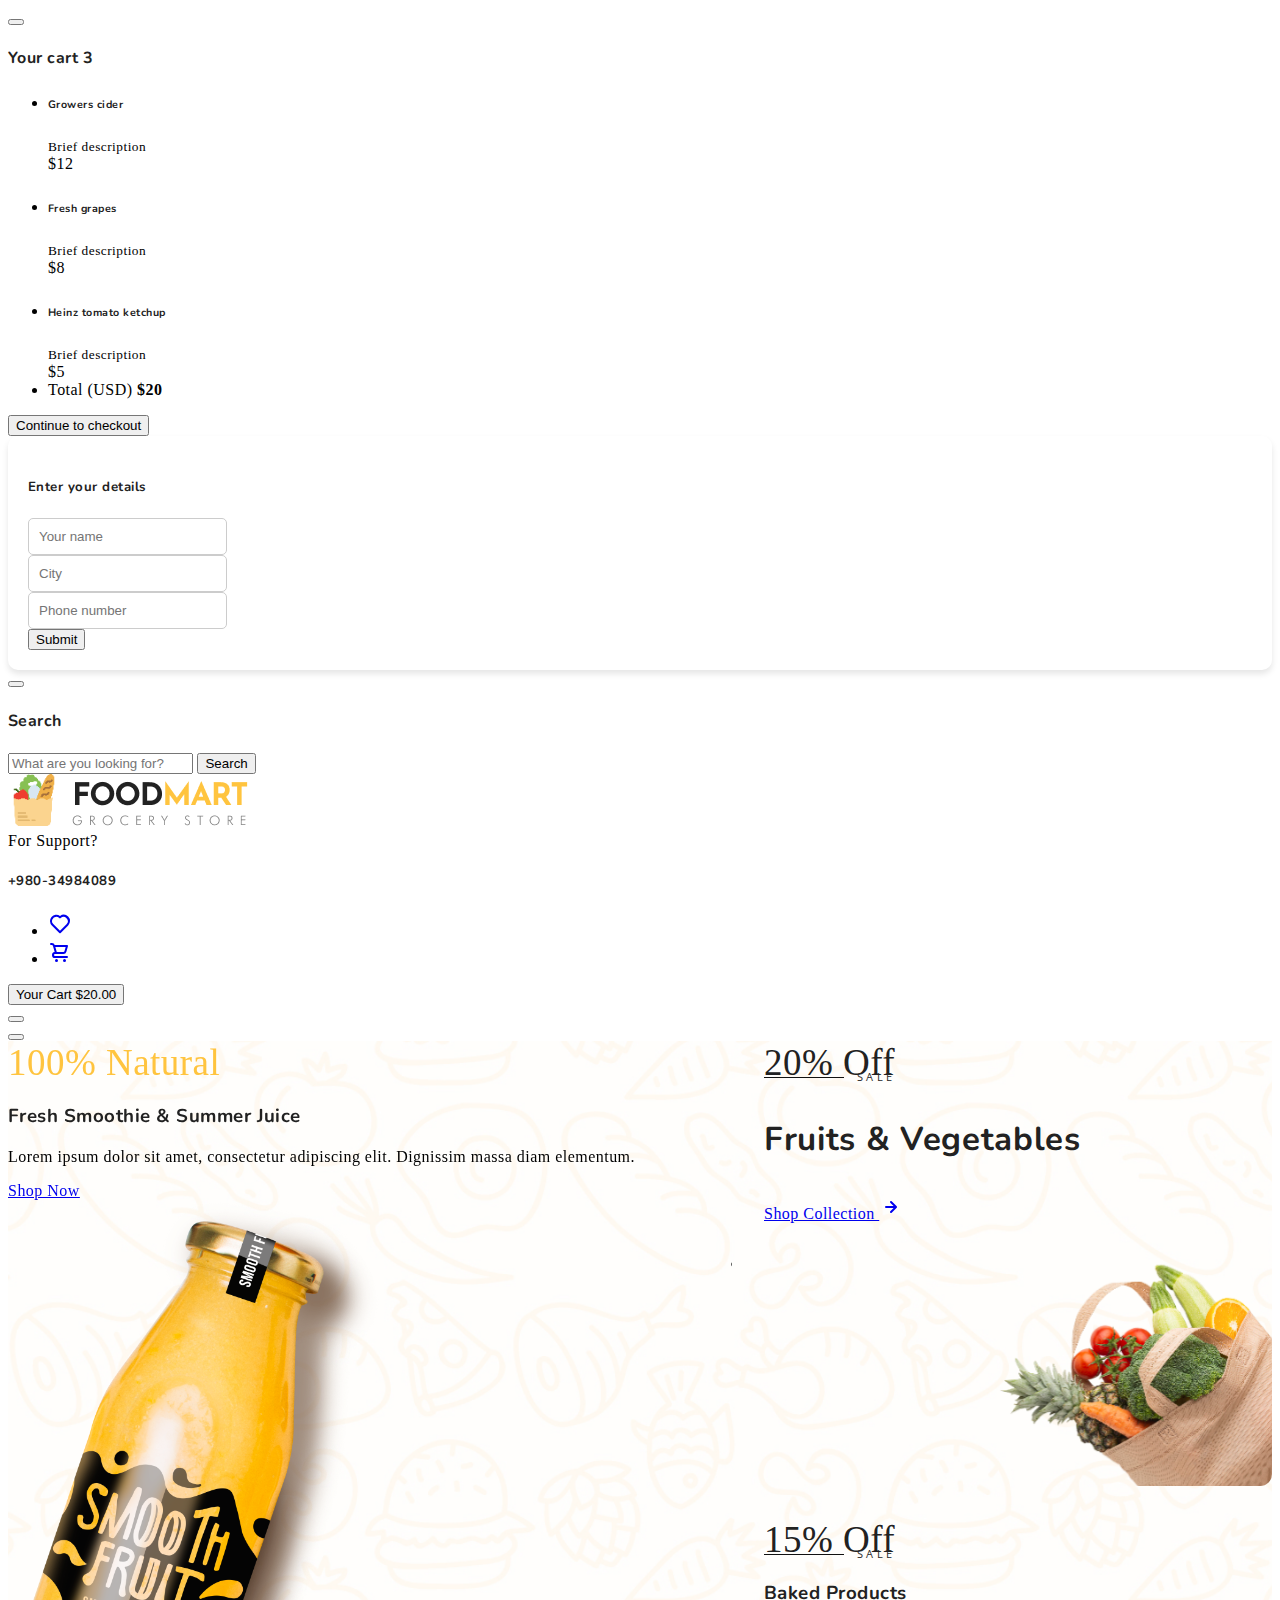
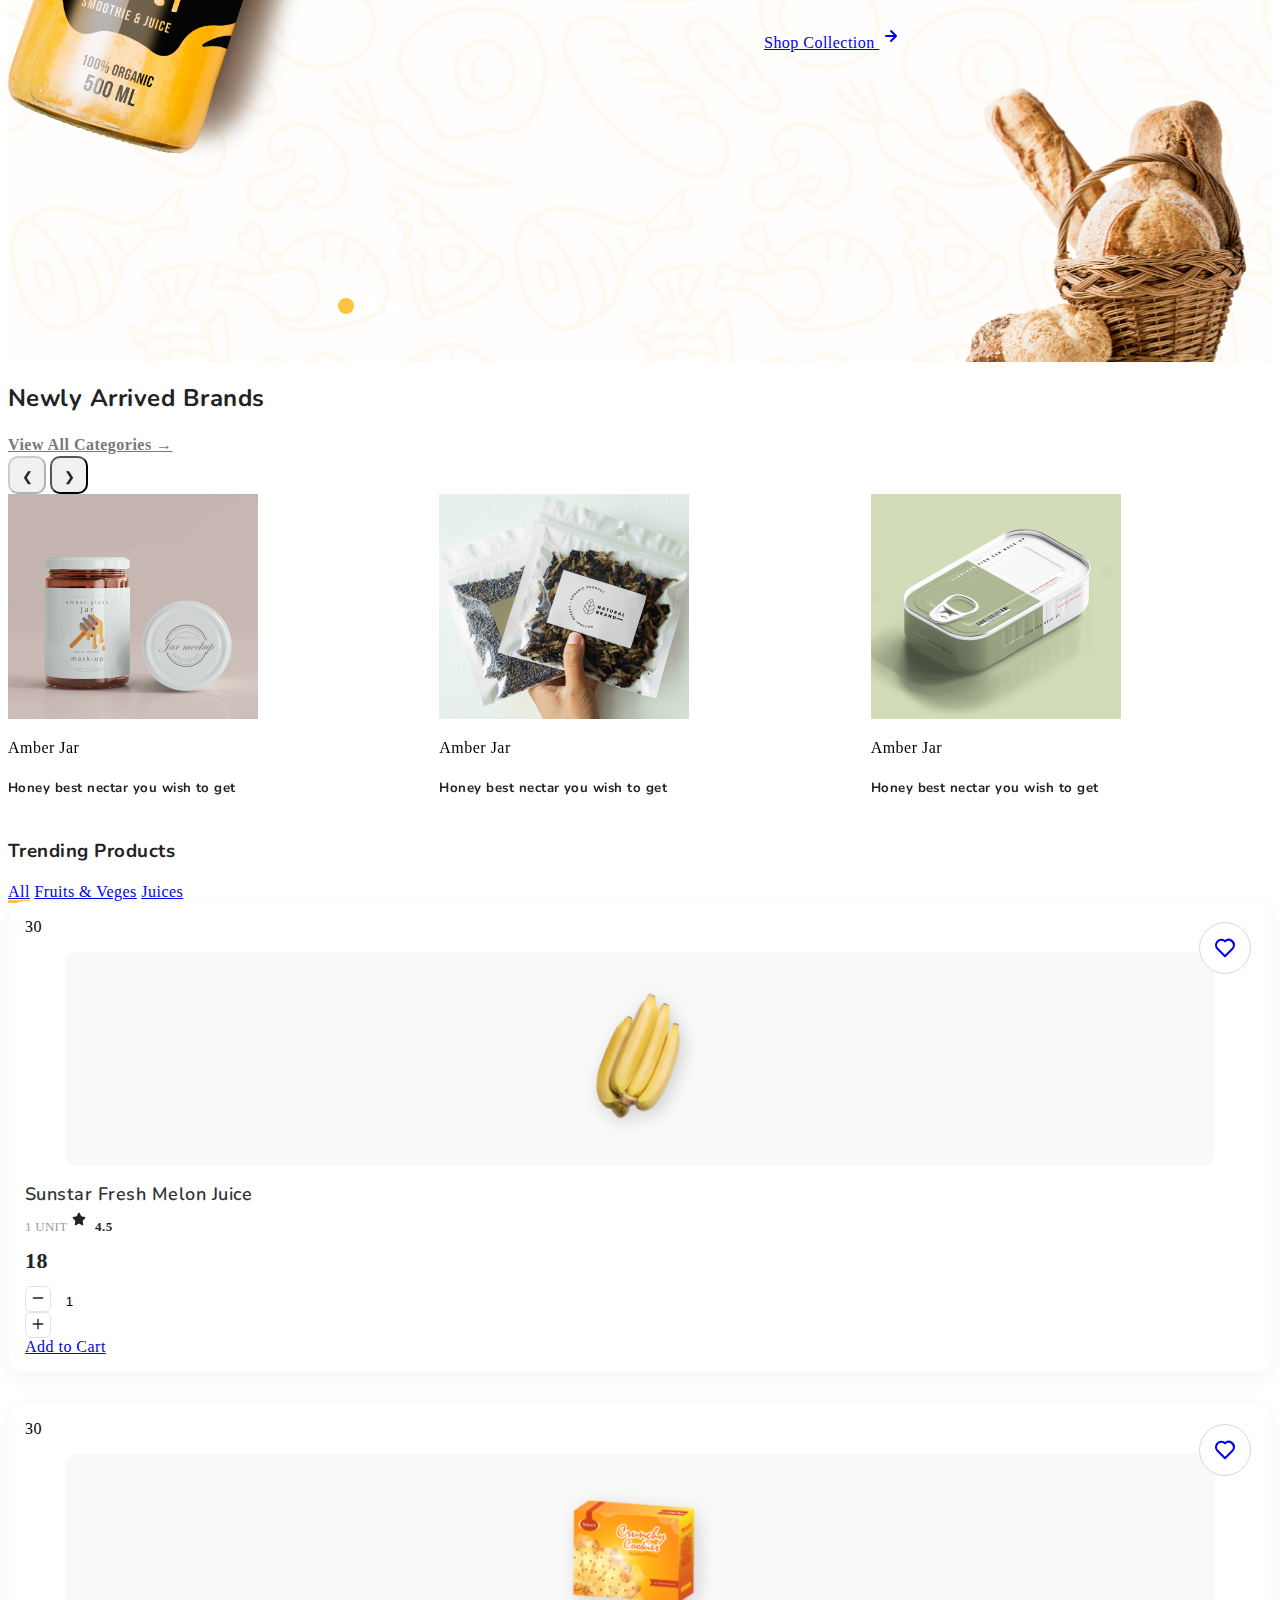
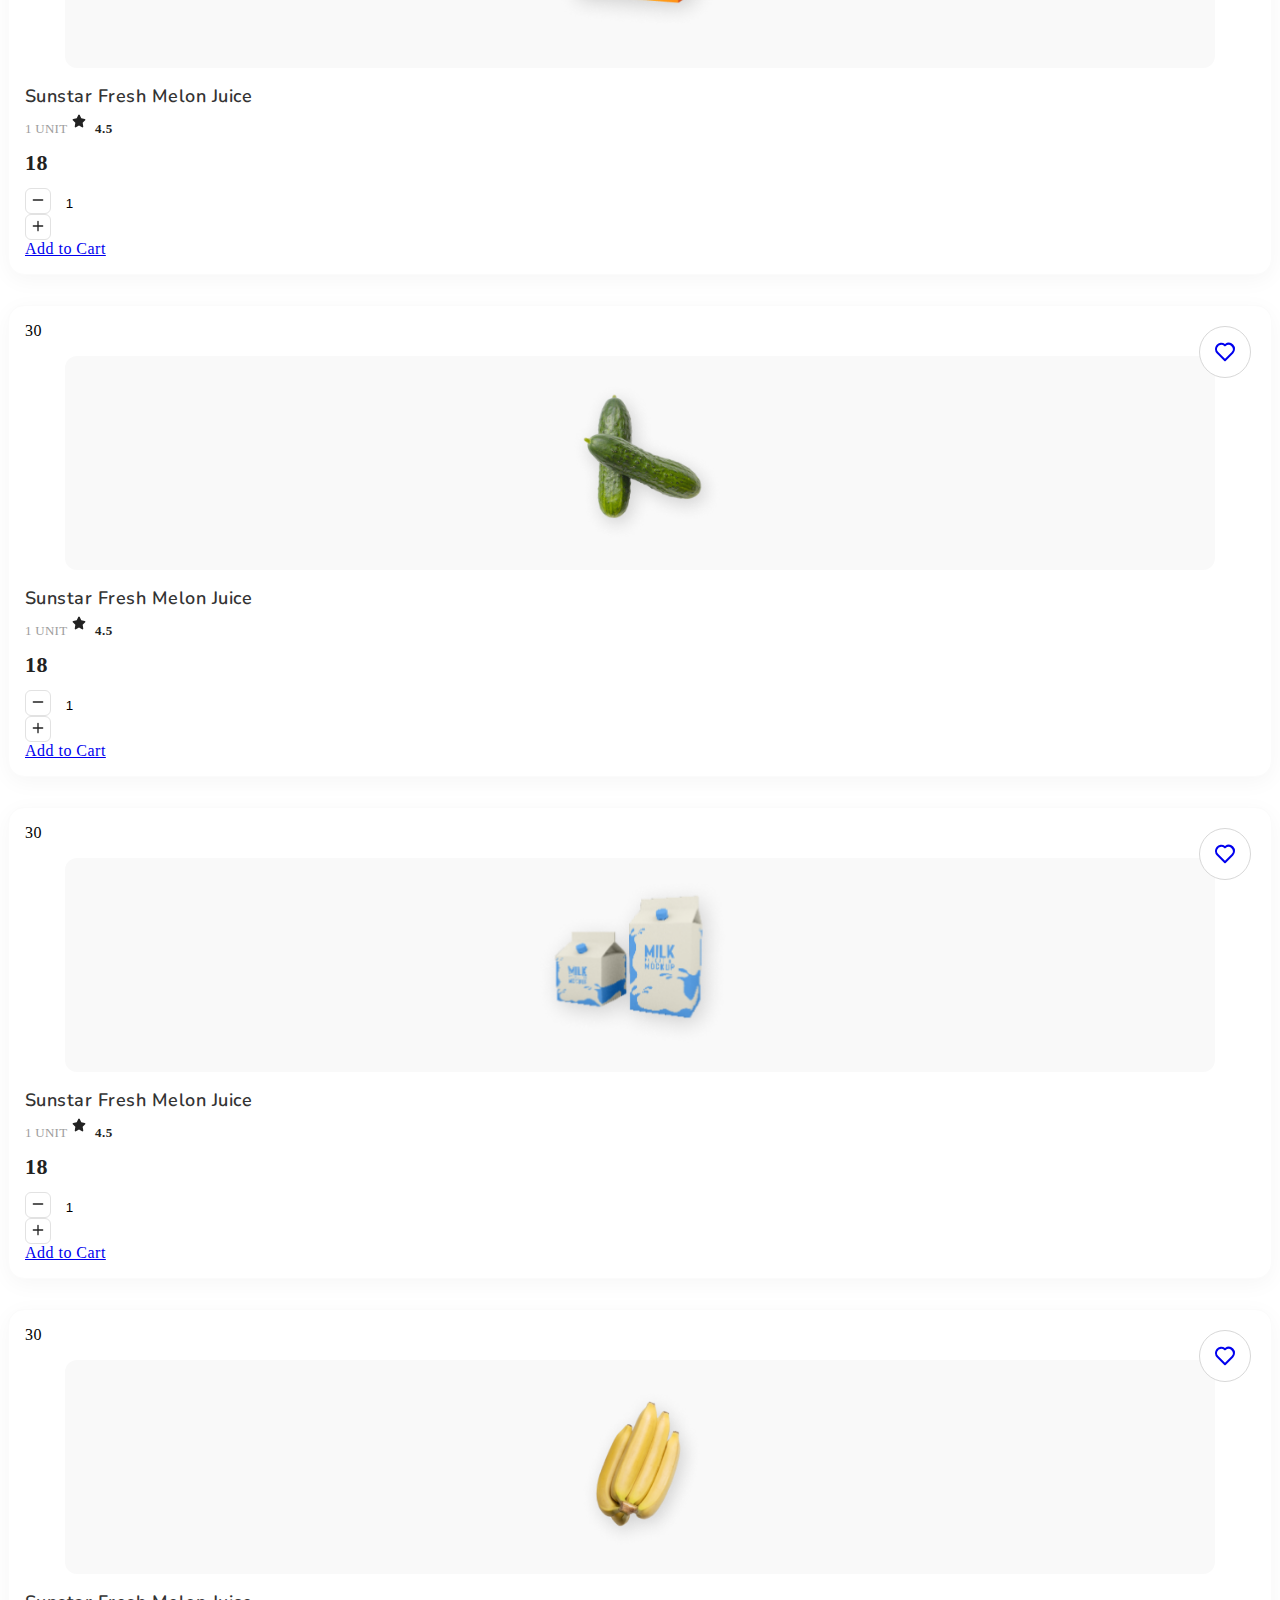
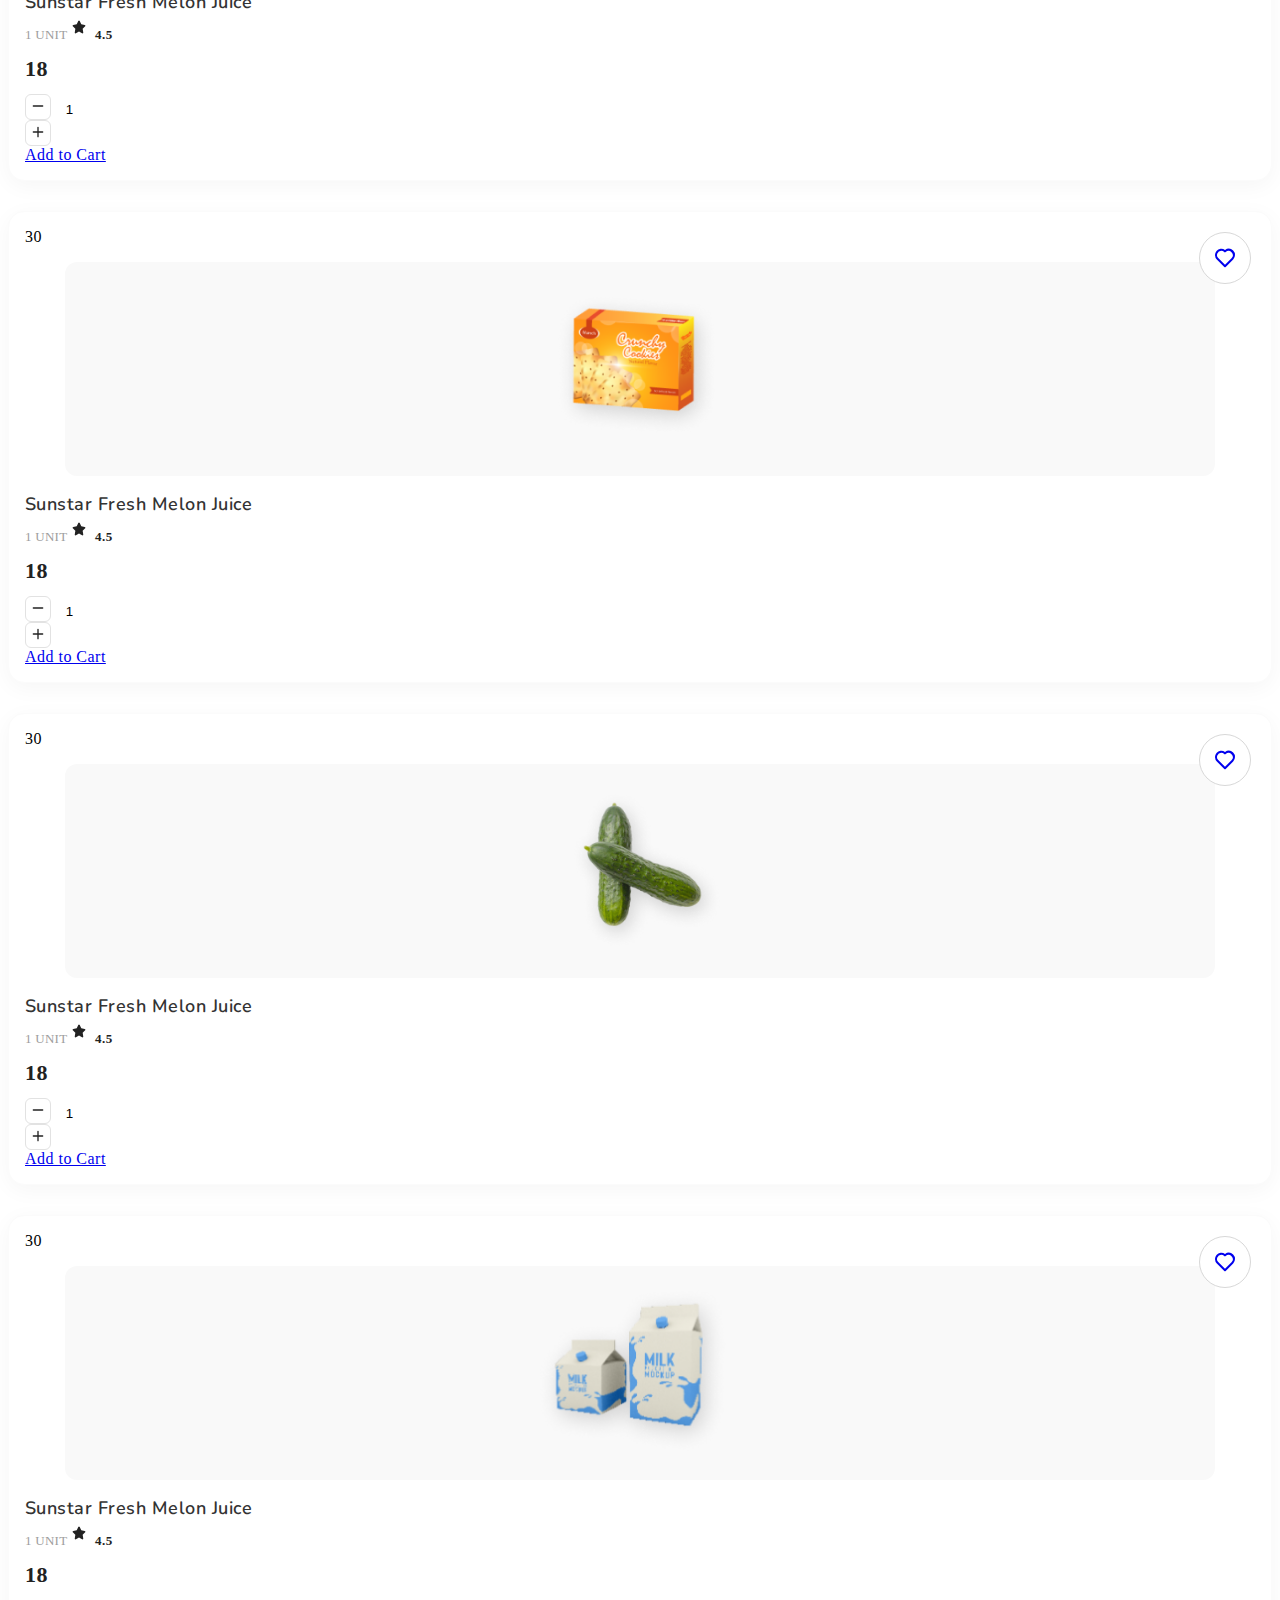
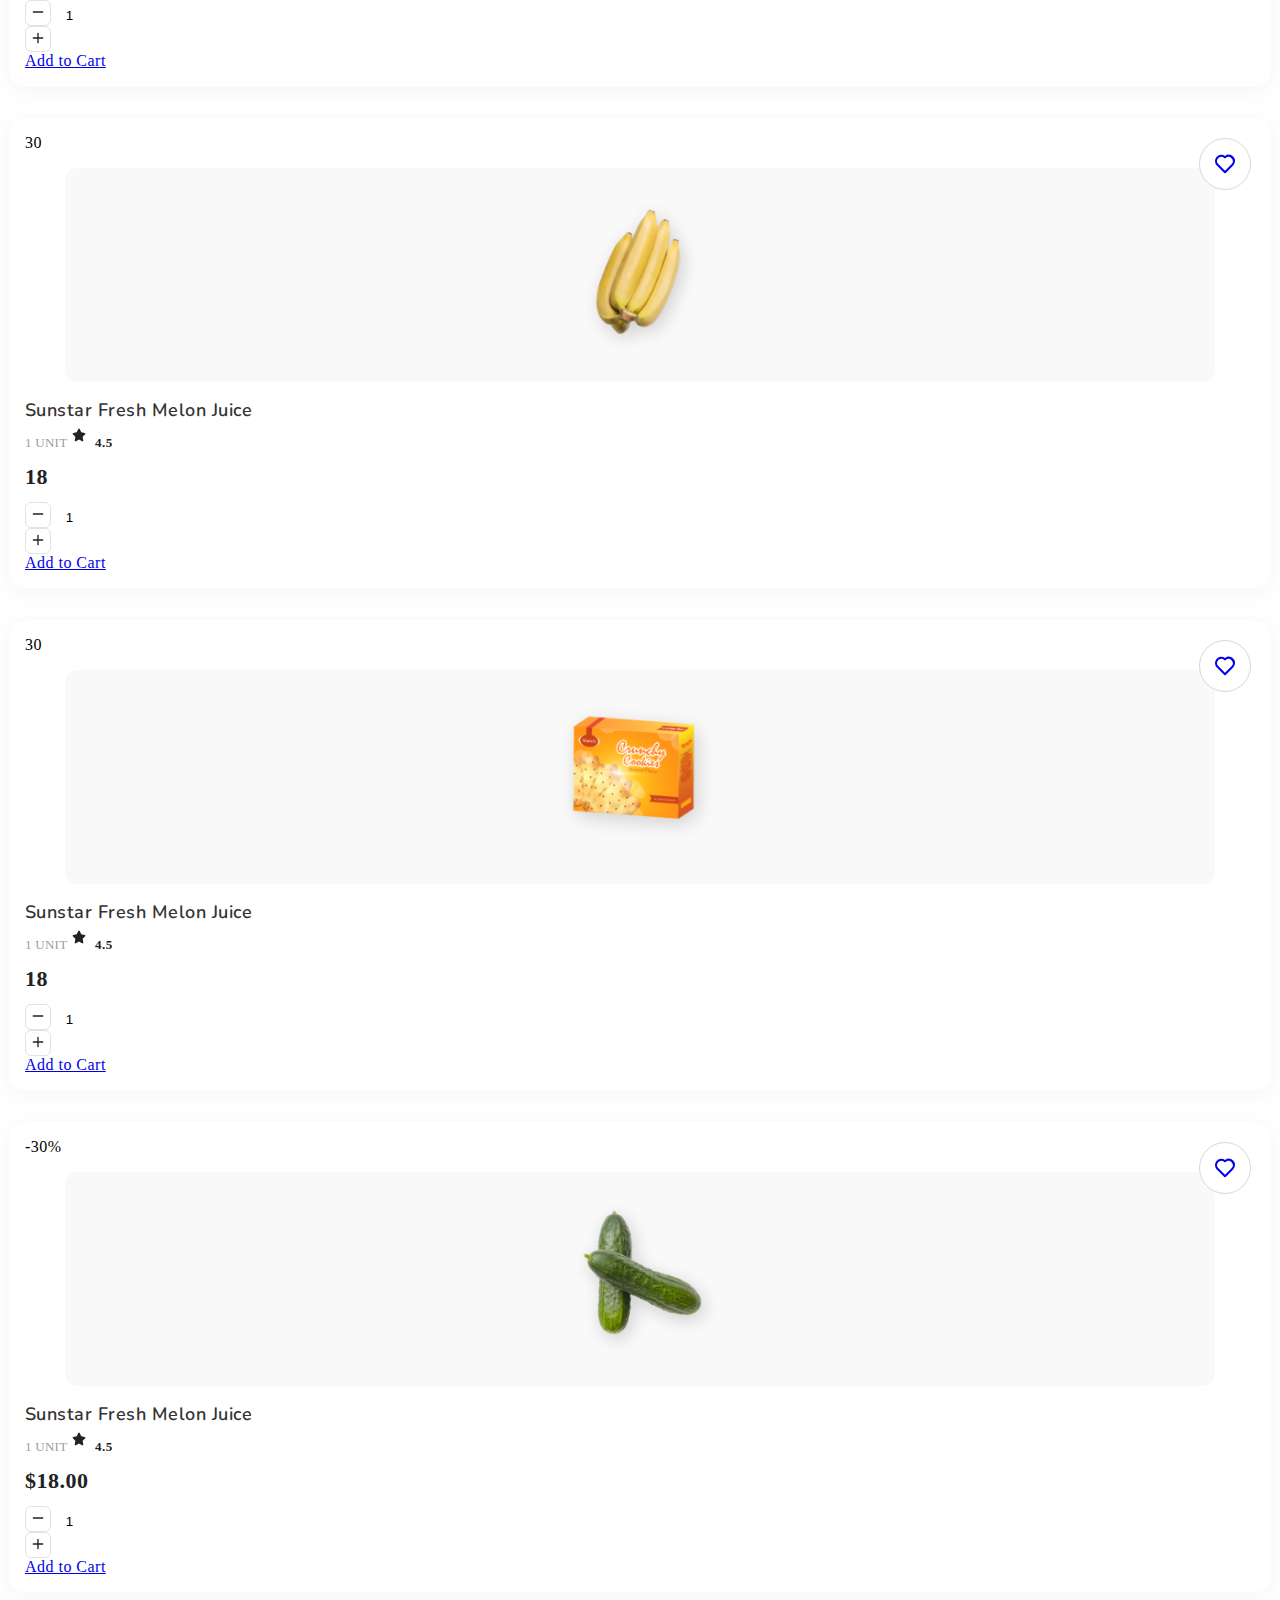
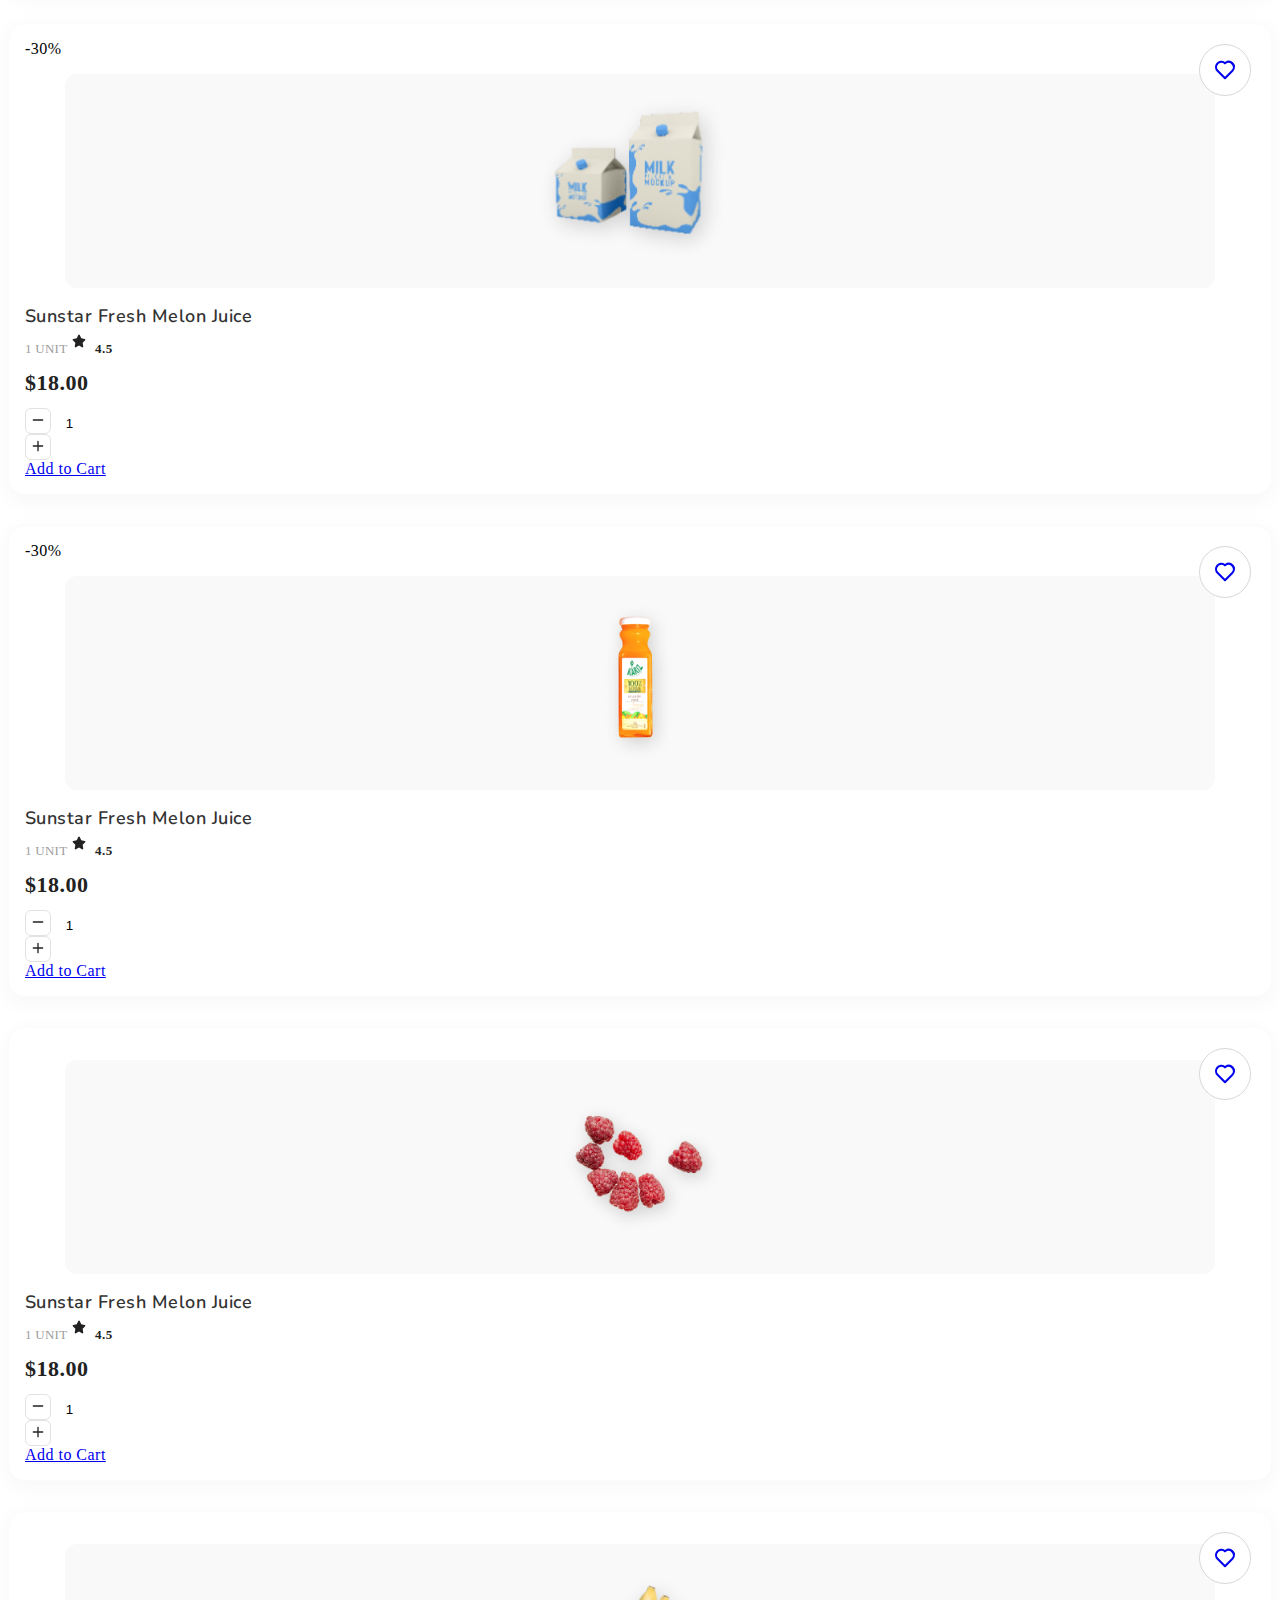
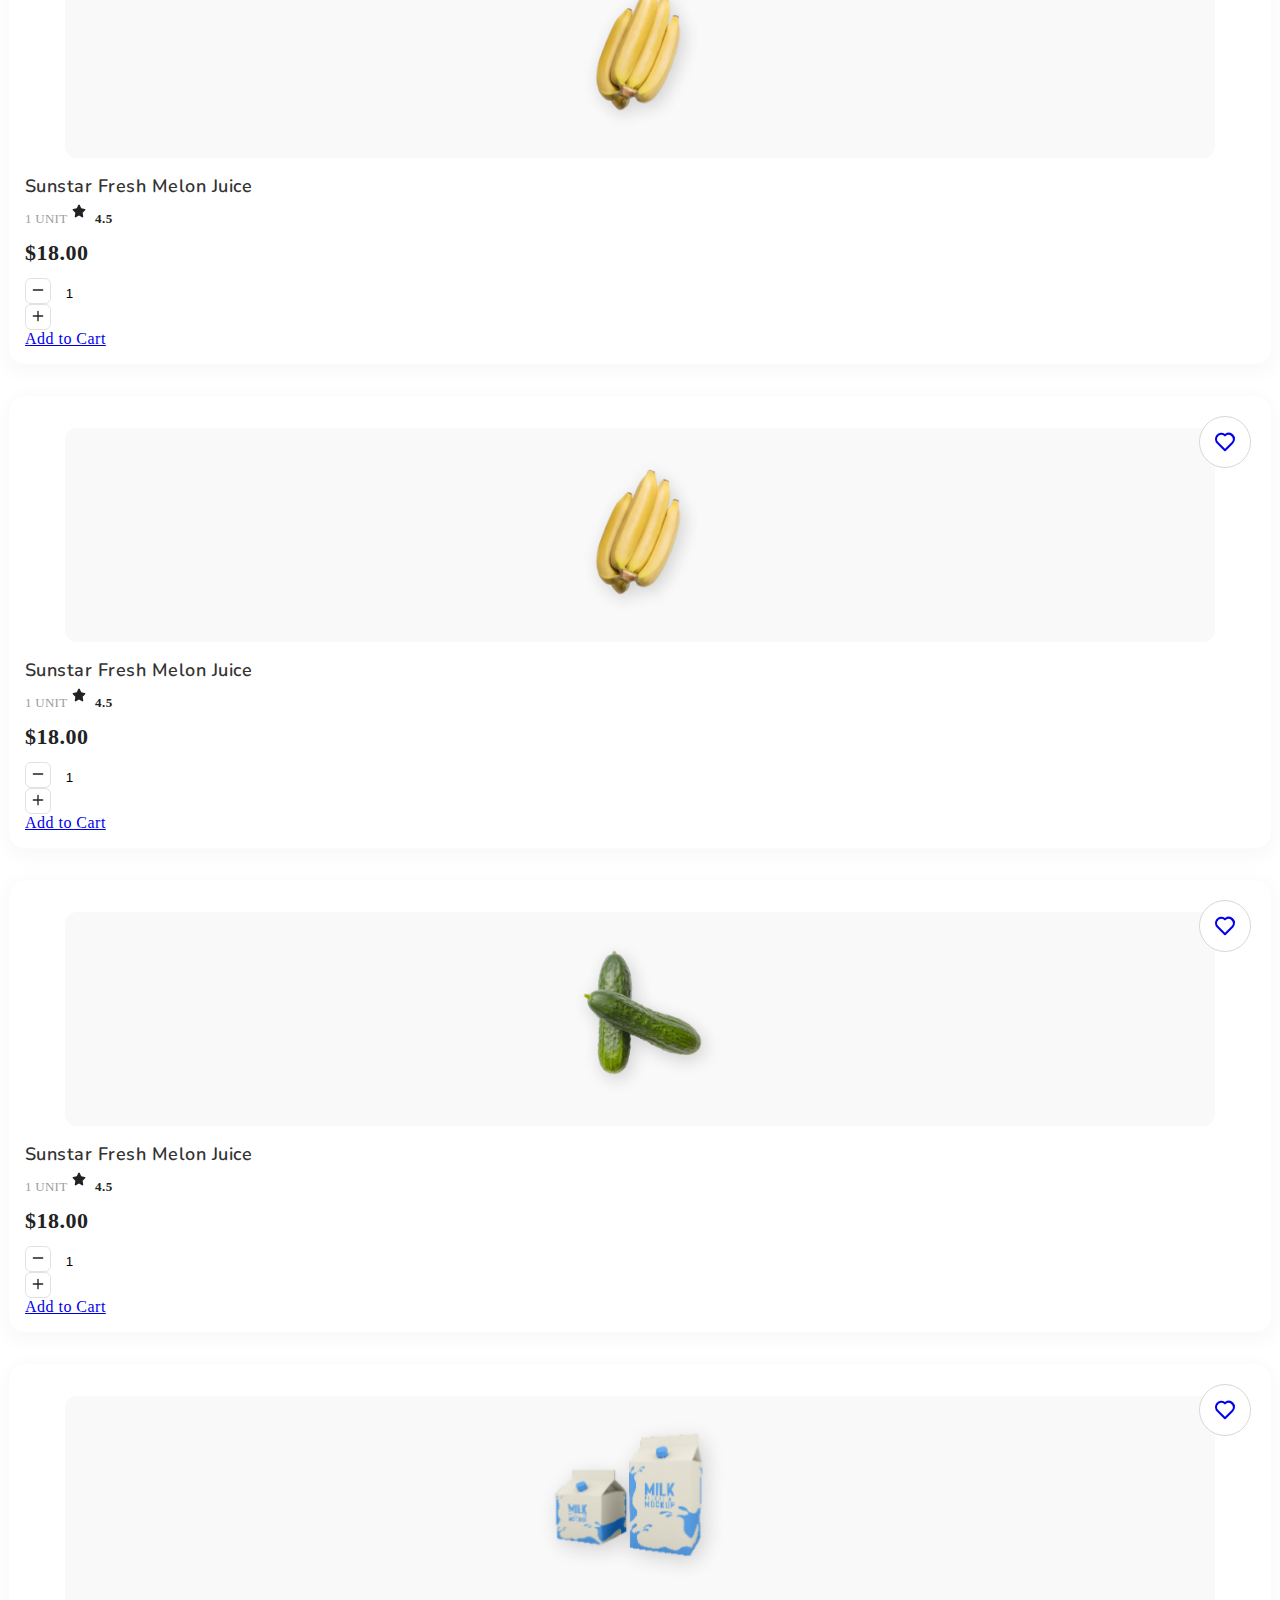
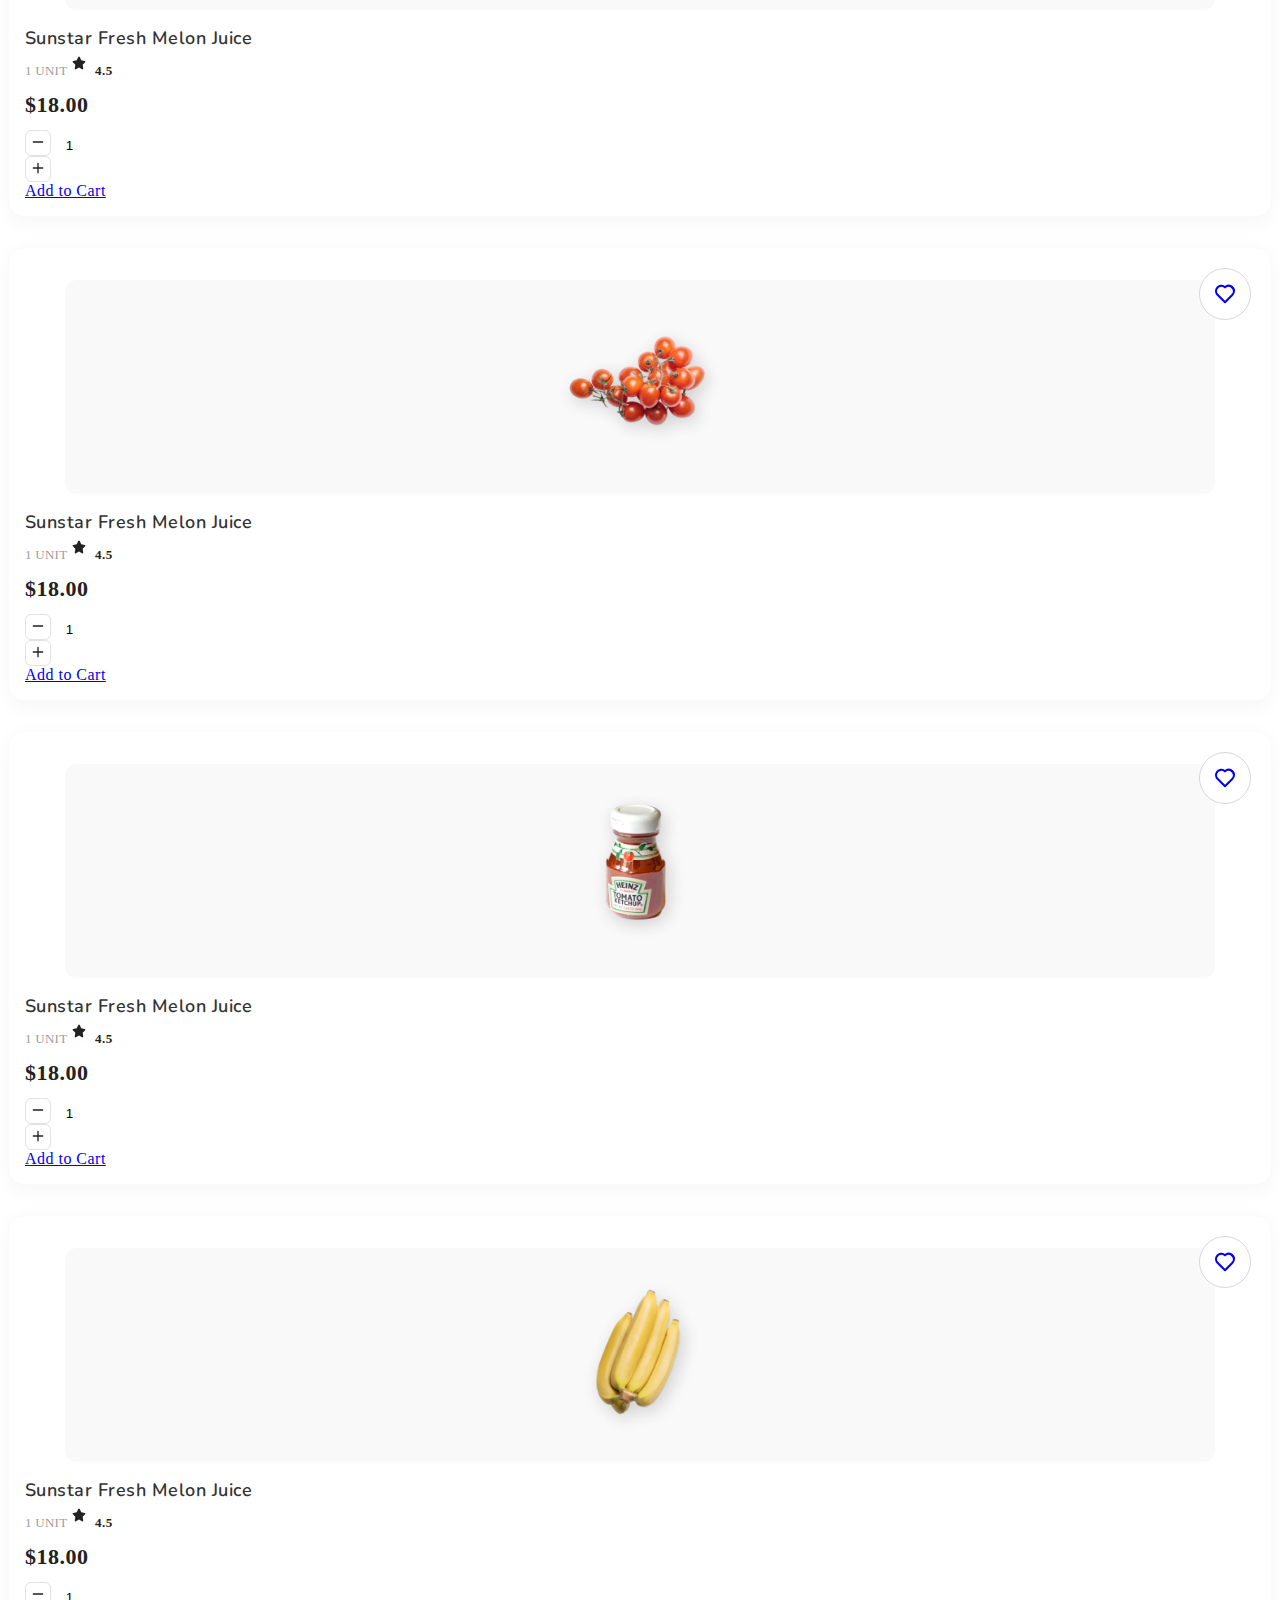
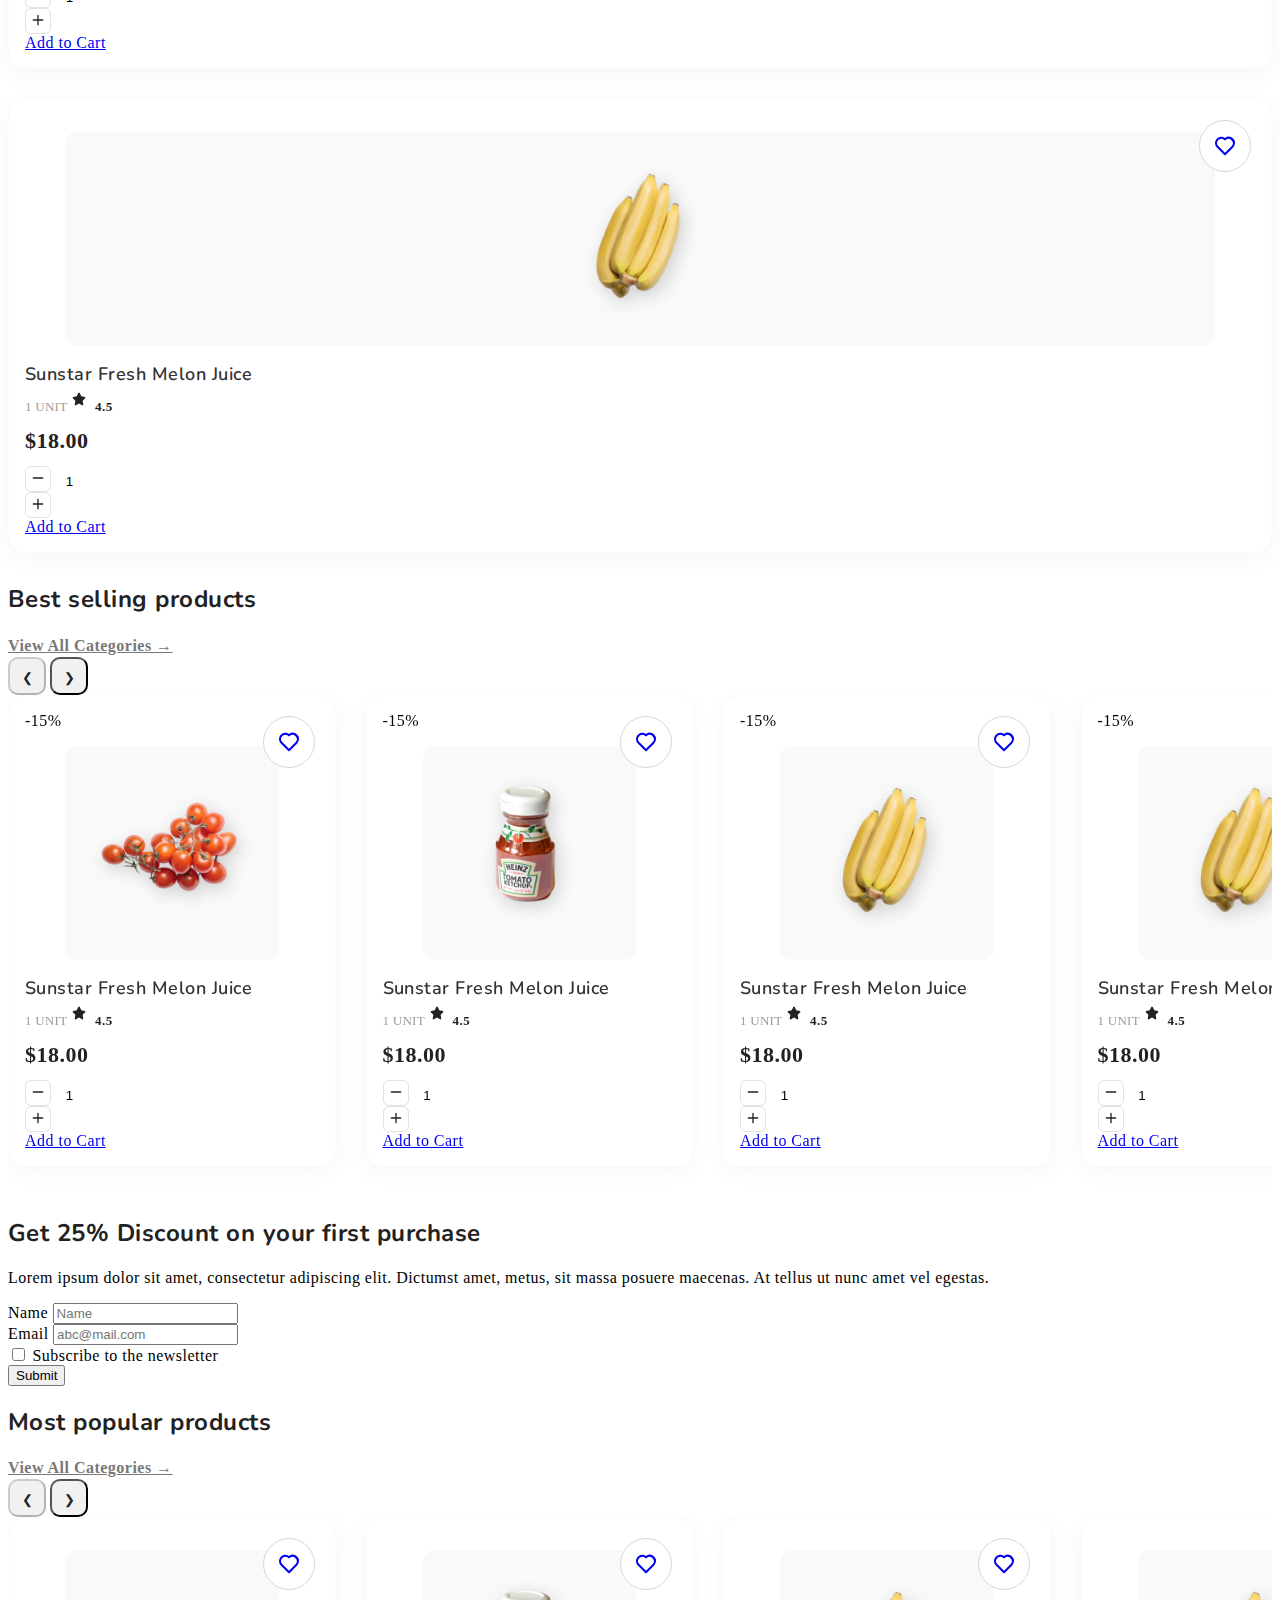
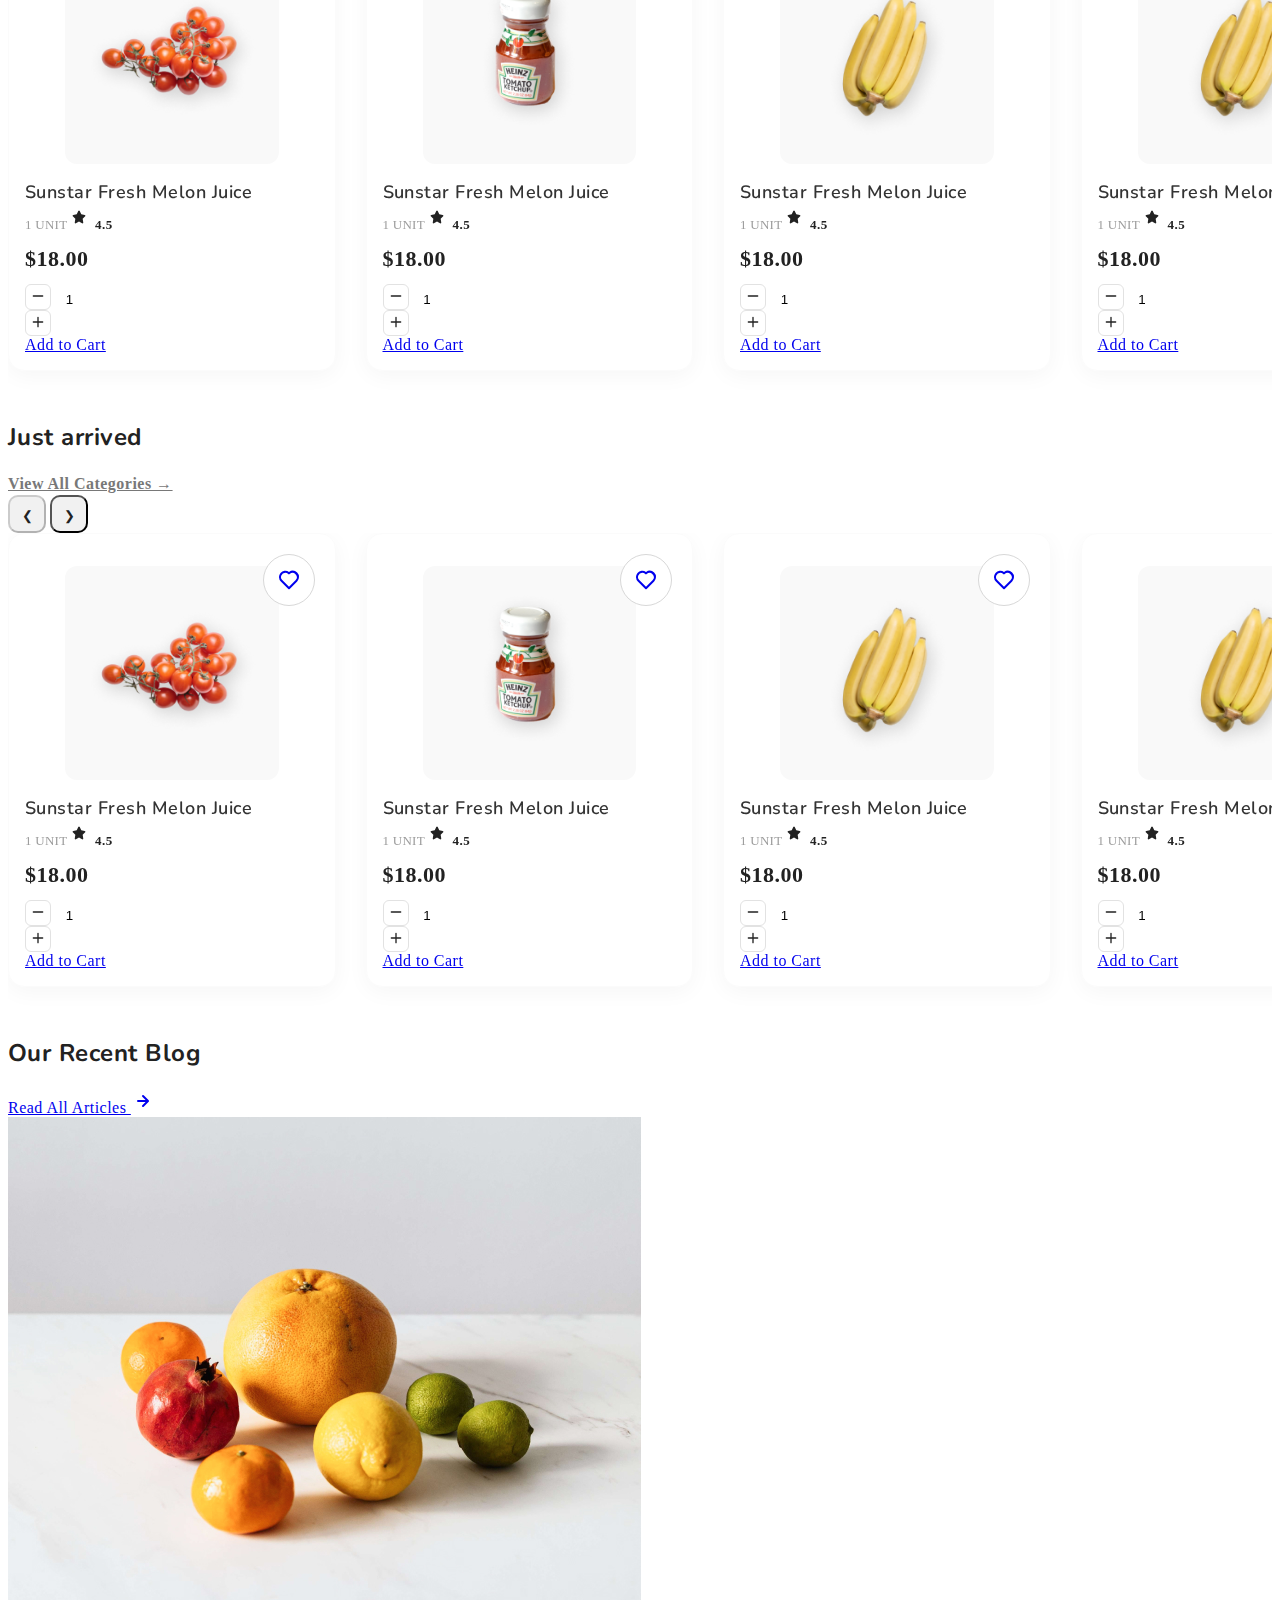
==== index.html @ 4d267923 "initial commit" ====
<!DOCTYPE html>
<html lang="en">
  <head>
    <title>FoodMart - Free eCommerce Grocery Store HTML Website Template</title>
    <meta charset="utf-8">
    <meta http-equiv="X-UA-Compatible" content="IE=edge">
    <meta name="viewport" content="width=device-width, initial-scale=1.0">
    <meta name="format-detection" content="telephone=no">
    <meta name="apple-mobile-web-app-capable" content="yes">
    <meta name="author" content="">
    <meta name="keywords" content="">
    <meta name="description" content="">

    <link rel="stylesheet" href="https://cdn.jsdelivr.net/npm/swiper@9/swiper-bundle.min.css">
    <link href="https://cdn.jsdelivr.net/npm/bootstrap@5.3.0-alpha3/dist/css/bootstrap.min.css" rel="stylesheet" integrity="sha384-KK94CHFLLe+nY2dmCWGMq91rCGa5gtU4mk92HdvYe+M/SXH301p5ILy+dN9+nJOZ" crossorigin="anonymous">
    <link rel="stylesheet" type="text/css" href="css/vendor.css">
    <link rel="stylesheet" type="text/css" href="style.css">

    <link rel="preconnect" href="https://fonts.googleapis.com">
    <link rel="preconnect" href="https://fonts.gstatic.com" crossorigin>
    <link href="https://fonts.googleapis.com/css2?family=Nunito:wght@400;700&family=Open+Sans:ital,wght@0,400;0,700;1,400;1,700&display=swap" rel="stylesheet">

  </head>
  <body>

    <svg xmlns="http://www.w3.org/2000/svg" style="display: none;">
      <defs>
        <symbol xmlns="http://www.w3.org/2000/svg" id="link" viewBox="0 0 24 24">
          <path fill="currentColor" d="M12 19a1 1 0 1 0-1-1a1 1 0 0 0 1 1Zm5 0a1 1 0 1 0-1-1a1 1 0 0 0 1 1Zm0-4a1 1 0 1 0-1-1a1 1 0 0 0 1 1Zm-5 0a1 1 0 1 0-1-1a1 1 0 0 0 1 1Zm7-12h-1V2a1 1 0 0 0-2 0v1H8V2a1 1 0 0 0-2 0v1H5a3 3 0 0 0-3 3v14a3 3 0 0 0 3 3h14a3 3 0 0 0 3-3V6a3 3 0 0 0-3-3Zm1 17a1 1 0 0 1-1 1H5a1 1 0 0 1-1-1v-9h16Zm0-11H4V6a1 1 0 0 1 1-1h1v1a1 1 0 0 0 2 0V5h8v1a1 1 0 0 0 2 0V5h1a1 1 0 0 1 1 1ZM7 15a1 1 0 1 0-1-1a1 1 0 0 0 1 1Zm0 4a1 1 0 1 0-1-1a1 1 0 0 0 1 1Z"/>
        </symbol>
        <symbol xmlns="http://www.w3.org/2000/svg" id="arrow-right" viewBox="0 0 24 24">
          <path fill="currentColor" d="M17.92 11.62a1 1 0 0 0-.21-.33l-5-5a1 1 0 0 0-1.42 1.42l3.3 3.29H7a1 1 0 0 0 0 2h7.59l-3.3 3.29a1 1 0 0 0 0 1.42a1 1 0 0 0 1.42 0l5-5a1 1 0 0 0 .21-.33a1 1 0 0 0 0-.76Z"/>
        </symbol>
        <symbol xmlns="http://www.w3.org/2000/svg" id="category" viewBox="0 0 24 24">
          <path fill="currentColor" d="M19 5.5h-6.28l-.32-1a3 3 0 0 0-2.84-2H5a3 3 0 0 0-3 3v13a3 3 0 0 0 3 3h14a3 3 0 0 0 3-3v-10a3 3 0 0 0-3-3Zm1 13a1 1 0 0 1-1 1H5a1 1 0 0 1-1-1v-13a1 1 0 0 1 1-1h4.56a1 1 0 0 1 .95.68l.54 1.64a1 1 0 0 0 .95.68h7a1 1 0 0 1 1 1Z"/>
        </symbol>
        <symbol xmlns="http://www.w3.org/2000/svg" id="calendar" viewBox="0 0 24 24">
          <path fill="currentColor" d="M19 4h-2V3a1 1 0 0 0-2 0v1H9V3a1 1 0 0 0-2 0v1H5a3 3 0 0 0-3 3v12a3 3 0 0 0 3 3h14a3 3 0 0 0 3-3V7a3 3 0 0 0-3-3Zm1 15a1 1 0 0 1-1 1H5a1 1 0 0 1-1-1v-7h16Zm0-9H4V7a1 1 0 0 1 1-1h2v1a1 1 0 0 0 2 0V6h6v1a1 1 0 0 0 2 0V6h2a1 1 0 0 1 1 1Z"/>
        </symbol>
        <symbol xmlns="http://www.w3.org/2000/svg" id="heart" viewBox="0 0 24 24">
          <path fill="currentColor" d="M20.16 4.61A6.27 6.27 0 0 0 12 4a6.27 6.27 0 0 0-8.16 9.48l7.45 7.45a1 1 0 0 0 1.42 0l7.45-7.45a6.27 6.27 0 0 0 0-8.87Zm-1.41 7.46L12 18.81l-6.75-6.74a4.28 4.28 0 0 1 3-7.3a4.25 4.25 0 0 1 3 1.25a1 1 0 0 0 1.42 0a4.27 4.27 0 0 1 6 6.05Z"/>
        </symbol>
        <symbol xmlns="http://www.w3.org/2000/svg" id="plus" viewBox="0 0 24 24">
          <path fill="currentColor" d="M19 11h-6V5a1 1 0 0 0-2 0v6H5a1 1 0 0 0 0 2h6v6a1 1 0 0 0 2 0v-6h6a1 1 0 0 0 0-2Z"/>
        </symbol>
        <symbol xmlns="http://www.w3.org/2000/svg" id="minus" viewBox="0 0 24 24">
          <path fill="currentColor" d="M19 11H5a1 1 0 0 0 0 2h14a1 1 0 0 0 0-2Z"/>
        </symbol>
        <symbol xmlns="http://www.w3.org/2000/svg" id="cart" viewBox="0 0 24 24">
          <path fill="currentColor" d="M8.5 19a1.5 1.5 0 1 0 1.5 1.5A1.5 1.5 0 0 0 8.5 19ZM19 16H7a1 1 0 0 1 0-2h8.491a3.013 3.013 0 0 0 2.885-2.176l1.585-5.55A1 1 0 0 0 19 5H6.74a3.007 3.007 0 0 0-2.82-2H3a1 1 0 0 0 0 2h.921a1.005 1.005 0 0 1 .962.725l.155.545v.005l1.641 5.742A3 3 0 0 0 7 18h12a1 1 0 0 0 0-2Zm-1.326-9l-1.22 4.274a1.005 1.005 0 0 1-.963.726H8.754l-.255-.892L7.326 7ZM16.5 19a1.5 1.5 0 1 0 1.5 1.5a1.5 1.5 0 0 0-1.5-1.5Z"/>
        </symbol>
        <symbol xmlns="http://www.w3.org/2000/svg" id="check" viewBox="0 0 24 24">
          <path fill="currentColor" d="M18.71 7.21a1 1 0 0 0-1.42 0l-7.45 7.46l-3.13-3.14A1 1 0 1 0 5.29 13l3.84 3.84a1 1 0 0 0 1.42 0l8.16-8.16a1 1 0 0 0 0-1.47Z"/>
        </symbol>
        <symbol xmlns="http://www.w3.org/2000/svg" id="trash" viewBox="0 0 24 24">
          <path fill="currentColor" d="M10 18a1 1 0 0 0 1-1v-6a1 1 0 0 0-2 0v6a1 1 0 0 0 1 1ZM20 6h-4V5a3 3 0 0 0-3-3h-2a3 3 0 0 0-3 3v1H4a1 1 0 0 0 0 2h1v11a3 3 0 0 0 3 3h8a3 3 0 0 0 3-3V8h1a1 1 0 0 0 0-2ZM10 5a1 1 0 0 1 1-1h2a1 1 0 0 1 1 1v1h-4Zm7 14a1 1 0 0 1-1 1H8a1 1 0 0 1-1-1V8h10Zm-3-1a1 1 0 0 0 1-1v-6a1 1 0 0 0-2 0v6a1 1 0 0 0 1 1Z"/>
        </symbol>
        <symbol xmlns="http://www.w3.org/2000/svg" id="star-outline" viewBox="0 0 15 15">
          <path fill="none" stroke="currentColor" stroke-linecap="round" stroke-linejoin="round" d="M7.5 9.804L5.337 11l.413-2.533L4 6.674l2.418-.37L7.5 4l1.082 2.304l2.418.37l-1.75 1.793L9.663 11L7.5 9.804Z"/>
        </symbol>
        <symbol xmlns="http://www.w3.org/2000/svg" id="star-solid" viewBox="0 0 15 15">
          <path fill="currentColor" d="M7.953 3.788a.5.5 0 0 0-.906 0L6.08 5.85l-2.154.33a.5.5 0 0 0-.283.843l1.574 1.613l-.373 2.284a.5.5 0 0 0 .736.518l1.92-1.063l1.921 1.063a.5.5 0 0 0 .736-.519l-.373-2.283l1.574-1.613a.5.5 0 0 0-.283-.844L8.921 5.85l-.968-2.062Z"/>
        </symbol>
        <symbol xmlns="http://www.w3.org/2000/svg" id="search" viewBox="0 0 24 24">
          <path fill="currentColor" d="M21.71 20.29L18 16.61A9 9 0 1 0 16.61 18l3.68 3.68a1 1 0 0 0 1.42 0a1 1 0 0 0 0-1.39ZM11 18a7 7 0 1 1 7-7a7 7 0 0 1-7 7Z"/>
        </symbol>
        <symbol xmlns="http://www.w3.org/2000/svg" id="user" viewBox="0 0 24 24">
          <path fill="currentColor" d="M15.71 12.71a6 6 0 1 0-7.42 0a10 10 0 0 0-6.22 8.18a1 1 0 0 0 2 .22a8 8 0 0 1 15.9 0a1 1 0 0 0 1 .89h.11a1 1 0 0 0 .88-1.1a10 10 0 0 0-6.25-8.19ZM12 12a4 4 0 1 1 4-4a4 4 0 0 1-4 4Z"/>
        </symbol>
        <symbol xmlns="http://www.w3.org/2000/svg" id="close" viewBox="0 0 15 15">
          <path fill="currentColor" d="M7.953 3.788a.5.5 0 0 0-.906 0L6.08 5.85l-2.154.33a.5.5 0 0 0-.283.843l1.574 1.613l-.373 2.284a.5.5 0 0 0 .736.518l1.92-1.063l1.921 1.063a.5.5 0 0 0 .736-.519l-.373-2.283l1.574-1.613a.5.5 0 0 0-.283-.844L8.921 5.85l-.968-2.062Z"/>
        </symbol>
      </defs>
    </svg>

    <div class="preloader-wrapper">
      <div class="preloader">
      </div>
    </div>

    <div class="offcanvas offcanvas-end" data-bs-scroll="true" tabindex="-1" id="offcanvasCart" aria-labelledby="My Cart">
      <div class="offcanvas-header justify-content-center">
        <button type="button" class="btn-close" data-bs-dismiss="offcanvas" aria-label="Close"></button>
      </div>
      <div class="offcanvas-body">
        <div class="order-md-last">
          <h4 class="d-flex justify-content-between align-items-center mb-3">
            <span class="text-primary">Your cart</span>
            <span class="badge bg-primary rounded-pill">3</span>
          </h4>
          <ul class="list-group mb-3">
            <li class="list-group-item d-flex justify-content-between lh-sm">
              <div>
                <h6 class="my-0">Growers cider</h6>
                <small class="text-body-secondary">Brief description</small>
              </div>
              <span class="text-body-secondary">$12</span>
            </li>
            <li class="list-group-item d-flex justify-content-between lh-sm">
              <div>
                <h6 class="my-0">Fresh grapes</h6>
                <small class="text-body-secondary">Brief description</small>
              </div>
              <span class="text-body-secondary">$8</span>
            </li>
            <li class="list-group-item d-flex justify-content-between lh-sm">
              <div>
                <h6 class="my-0">Heinz tomato ketchup</h6>
                <small class="text-body-secondary">Brief description</small>
              </div>
              <span class="text-body-secondary">$5</span>
            </li>
            <li class="list-group-item d-flex justify-content-between">
              <span>Total (USD)</span>
              <strong>$20</strong>
            </li>
          </ul>
  
          <button class="w-100 btn btn-primary btn-lg" type="submit">Continue to checkout</button>

          <!-- form submit -->
      <form class="user-form bg-light mt-4">
        <h5 class="text-center mb-3">Enter your details</h5>
        <div class="mb-3">
          <input type="text" class="form-control" placeholder="Your name" required>
        </div>
        <div class="mb-3">
          <input type="text" class="form-control" placeholder="City" required>
        </div>
        <div class="mb-3">
          <input type="tel" class="form-control" placeholder="Phone number" required>
        </div>
        <button type="submit" class="w-100 btn btn-primary btn-lg">Submit</button>
      </form>
        </div>
      </div>
    </div>
    
    <div class="offcanvas offcanvas-end" data-bs-scroll="true" tabindex="-1" id="offcanvasSearch" aria-labelledby="Search">
      <div class="offcanvas-header justify-content-center">
        <button type="button" class="btn-close" data-bs-dismiss="offcanvas" aria-label="Close"></button>
      </div>
      <div class="offcanvas-body">
        <div class="order-md-last">
          <h4 class="d-flex justify-content-between align-items-center mb-3">
            <span class="text-primary">Search</span>
          </h4>
          <form role="search" action="index.html" method="get" class="d-flex mt-3 gap-0">
            <input class="form-control rounded-start rounded-0 bg-light" type="email" placeholder="What are you looking for?" aria-label="What are you looking for?">
            <button class="btn btn-dark rounded-end rounded-0" type="submit">Search</button>
          </form>
        </div>
      </div>
    </div>

    <header>
      <div class="container-fluid">
        <div class="d-flex justify-content-between py-3 border-bottom">
          
          <div class="col-sm-4 col-lg-3 text-center text-sm-start d-flex align-items-center">
            <div class="main-logo">
              <a href="index.html">
                <img src="images/logo.png" alt="logo" class="img-fluid">
              </a>
            </div>
          </div>
          
          <div class="col-sm-8 d-flex justify-content-end gap-5 align-items-center mt-sm-0 justify-content-center justify-content-sm-end">
            <div class="support-box text-end d-none d-xl-block">
              <span class="fs-6 text-muted">For Support?</span>
              <h5 class="mb-0">+980-34984089</h5>
            </div>

            <ul class="d-flex justify-content-end list-unstyled m-0">
              <li>
                <a href="#" class="rounded-circle bg-light p-2 mx-1">
                  <svg width="24" height="24" viewBox="0 0 24 24"><use xlink:href="#heart"></use></svg>
                </a>
              </li>
              <li class="d-lg-none">
                <a href="#" class="rounded-circle bg-light p-2 mx-1" data-bs-toggle="offcanvas" data-bs-target="#offcanvasCart" aria-controls="offcanvasCart">
                  <svg width="24" height="24" viewBox="0 0 24 24"><use xlink:href="#cart"></use></svg>
                </a>
              </li>
            </ul>

            <div class="cart text-end d-none d-lg-block dropdown">
              <button class="border-0 bg-transparent d-flex flex-column gap-2 lh-1" type="button" data-bs-toggle="offcanvas" data-bs-target="#offcanvasCart" aria-controls="offcanvasCart">
                <span class="fs-6 text-muted dropdown-toggle">Your Cart</span>
                <span class="cart-total fs-5 fw-bold">$20.00</span>
              </button>
            </div>

            <div>
              <div class="row py-3">
                <div class="d-flex justify-content-center justify-content-sm-between align-items-center">
                  <nav class="main-menu d-flex navbar navbar-expand-lg">
      
                    <button class="navbar-toggler" type="button" data-bs-toggle="offcanvas" data-bs-target="#offcanvasNavbar"
                      aria-controls="offcanvasNavbar">
                      <span class="navbar-toggler-icon"></span>
                    </button>
      
                    <div class="offcanvas offcanvas-end" tabindex="-1" id="offcanvasNavbar" aria-labelledby="offcanvasNavbarLabel">
      
                      <div class="offcanvas-header justify-content-center">
                        <button type="button" class="btn-close" data-bs-dismiss="offcanvas" aria-label="Close"></button>
                      </div>
      
                    </div>
                </div>
              </div>
            </div>

          </div>

        </div>
      </div>
 
    </header>
    
    <section class="py-3" style="background-image: url('images/background-pattern.jpg');background-repeat: no-repeat;background-size: cover;">
      <div class="container-fluid">
        <div class="row">
          <div class="col-md-12">

            <div class="banner-blocks">
            
              <div class="banner-ad large bg-info block-1">

                <div class="swiper main-swiper">
                  <div class="swiper-wrapper">
                    
                    <div class="swiper-slide">
                      <div class="row banner-content p-5">
                        <div class="content-wrapper col-md-7">
                          <div class="categories my-3">100% natural</div>
                          <h3 class="display-4">Fresh Smoothie & Summer Juice</h3>
                          <p>Lorem ipsum dolor sit amet, consectetur adipiscing elit. Dignissim massa diam elementum.</p>
                          <a href="#" class="btn btn-outline-dark btn-lg text-uppercase fs-6 rounded-1 px-4 py-3 mt-3">Shop Now</a>
                        </div>
                        <div class="img-wrapper col-md-5">
                          <img src="images/product-thumb-1.png" class="img-fluid">
                        </div>
                      </div>
                    </div>
                    
                    <div class="swiper-slide">
                      <div class="row banner-content p-5">
                        <div class="content-wrapper col-md-7">
                          <div class="categories mb-3 pb-3">100% natural</div>
                          <h3 class="banner-title">Fresh Smoothie & Summer Juice</h3>
                          <p>Lorem ipsum dolor sit amet, consectetur adipiscing elit. Dignissim massa diam elementum.</p>
                          <a href="#" class="btn btn-outline-dark btn-lg text-uppercase fs-6 rounded-1">Shop Collection</a>
                        </div>
                        <div class="img-wrapper col-md-5">
                          <img src="images/product-thumb-1.png" class="img-fluid">
                        </div>
                      </div>
                    </div>
                    
                    <div class="swiper-slide">
                      <div class="row banner-content p-5">
                        <div class="content-wrapper col-md-7">
                          <div class="categories mb-3 pb-3">100% natural</div>
                          <h3 class="banner-title">Heinz Tomato Ketchup</h3>
                          <p>Lorem ipsum dolor sit amet, consectetur adipiscing elit. Dignissim massa diam elementum.</p>
                          <a href="#" class="btn btn-outline-dark btn-lg text-uppercase fs-6 rounded-1">Shop Collection</a>
                        </div>
                        <div class="img-wrapper col-md-5">
                          <img src="images/product-thumb-2.png" class="img-fluid">
                        </div>
                      </div>
                    </div>
                  </div>
                  
                  <div class="swiper-pagination"></div>

                </div>
              </div>
              
              <div class="banner-ad bg-success-subtle block-2" style="background:url('images/ad-image-1.png') no-repeat;background-position: right bottom">
                <div class="row banner-content p-5">

                  <div class="content-wrapper col-md-7">
                    <div class="categories sale mb-3 pb-3">20% off</div>
                    <h3 class="banner-title">Fruits & Vegetables</h3>
                    <a href="#" class="d-flex align-items-center nav-link">Shop Collection <svg width="24" height="24"><use xlink:href="#arrow-right"></use></svg></a>
                  </div>

                </div>
              </div>

              <div class="banner-ad bg-danger block-3" style="background:url('images/ad-image-2.png') no-repeat;background-position: right bottom">
                <div class="row banner-content p-5">

                  <div class="content-wrapper col-md-7">
                    <div class="categories sale mb-3 pb-3">15% off</div>
                    <h3 class="item-title">Baked Products</h3>
                    <a href="#" class="d-flex align-items-center nav-link">Shop Collection <svg width="24" height="24"><use xlink:href="#arrow-right"></use></svg></a>
                  </div>

                </div>
              </div>

            </div>
            <!-- / Banner Blocks -->
              
          </div>
        </div>
      </div>
    </section>

    <section class="py-5 overflow-hidden">
      <div class="container-fluid">
        <div class="row">
          <div class="col-md-12">

            <div class="section-header d-flex flex-wrap flex-wrap justify-content-between mb-5">
              
              <h2 class="section-title">Newly Arrived Brands</h2>

              <div class="d-flex align-items-center">
                <a href="#" class="btn-link text-decoration-none">View All Categories →</a>
                <div class="swiper-buttons">
                  <button class="swiper-prev brand-carousel-prev btn btn-yellow">❮</button>
                  <button class="swiper-next brand-carousel-next btn btn-yellow">❯</button>
                </div>  
              </div>
            </div>
            
          </div>
        </div>
        <div class="row">
          <div class="col-md-12">

            <div class="brand-carousel swiper">
              <div class="swiper-wrapper">
                
                <div class="swiper-slide">
                  <div class="card mb-3 p-3 rounded-4 shadow border-0">
                    <div class="row g-0">
                      <div class="col-md-4">
                        <img src="images/product-thumb-11.jpg" class="img-fluid rounded" alt="Card title">
                      </div>
                      <div class="col-md-8">
                        <div class="card-body py-0">
                          <p class="text-muted mb-0">Amber Jar</p>
                          <h5 class="card-title">Honey best nectar you wish to get</h5>
                        </div>
                      </div>
                    </div>
                  </div>
                </div>
                <div class="swiper-slide">
                  <div class="card mb-3 p-3 rounded-4 shadow border-0">
                    <div class="row g-0">
                      <div class="col-md-4">
                        <img src="images/product-thumb-12.jpg" class="img-fluid rounded" alt="Card title">
                      </div>
                      <div class="col-md-8">
                        <div class="card-body py-0">
                          <p class="text-muted mb-0">Amber Jar</p>
                          <h5 class="card-title">Honey best nectar you wish to get</h5>
                        </div>
                      </div>
                    </div>
                  </div>
                </div>
                <div class="swiper-slide">
                  <div class="card mb-3 p-3 rounded-4 shadow border-0">
                    <div class="row g-0">
                      <div class="col-md-4">
                        <img src="images/product-thumb-13.jpg" class="img-fluid rounded" alt="Card title">
                      </div>
                      <div class="col-md-8">
                        <div class="card-body py-0">
                          <p class="text-muted mb-0">Amber Jar</p>
                          <h5 class="card-title">Honey best nectar you wish to get</h5>
                        </div>
                      </div>
                    </div>
                  </div>
                </div>
                <div class="swiper-slide">
                  <div class="card mb-3 p-3 rounded-4 shadow border-0">
                    <div class="row g-0">
                      <div class="col-md-4">
                        <img src="images/product-thumb-14.jpg" class="img-fluid rounded" alt="Card title">
                      </div>
                      <div class="col-md-8">
                        <div class="card-body py-0">
                          <p class="text-muted mb-0">Amber Jar</p>
                          <h5 class="card-title">Honey best nectar you wish to get</h5>
                        </div>
                      </div>
                    </div>
                  </div>
                </div>
                <div class="swiper-slide">
                  <div class="card mb-3 p-3 rounded-4 shadow border-0">
                    <div class="row g-0">
                      <div class="col-md-4">
                        <img src="images/product-thumb-11.jpg" class="img-fluid rounded" alt="Card title">
                      </div>
                      <div class="col-md-8">
                        <div class="card-body py-0">
                          <p class="text-muted mb-0">Amber Jar</p>
                          <h5 class="card-title">Honey best nectar you wish to get</h5>
                        </div>
                      </div>
                    </div>
                  </div>
                </div>
                <div class="swiper-slide">
                  <div class="card mb-3 p-3 rounded-4 shadow border-0">
                    <div class="row g-0">
                      <div class="col-md-4">
                        <img src="images/product-thumb-12.jpg" class="img-fluid rounded" alt="Card title">
                      </div>
                      <div class="col-md-8">
                        <div class="card-body py-0">
                          <p class="text-muted mb-0">Amber Jar</p>
                          <h5 class="card-title">Honey best nectar you wish to get</h5>
                        </div>
                      </div>
                    </div>
                  </div>
                </div>
                
              </div>
            </div>

          </div>
        </div>
      </div>
    </section>


    <section class="py-5">
      <div class="container-fluid">
        
        <div class="row">
          <div class="col-md-12">

            <div class="bootstrap-tabs product-tabs">
              <div class="tabs-header d-flex justify-content-between border-bottom my-5">
                <h3>Trending Products</h3>
                <nav>
                  <div class="nav nav-tabs" id="nav-tab" role="tablist">
                    <a href="#" class="nav-link text-uppercase fs-6 active" id="nav-all-tab" data-bs-toggle="tab" data-bs-target="#nav-all">All</a>
                    <a href="#" class="nav-link text-uppercase fs-6" id="nav-fruits-tab" data-bs-toggle="tab" data-bs-target="#nav-fruits">Fruits & Veges</a>
                    <a href="#" class="nav-link text-uppercase fs-6" id="nav-juices-tab" data-bs-toggle="tab" data-bs-target="#nav-juices">Juices</a>
                  </div>
                </nav>
              </div>
              <div class="tab-content" id="nav-tabContent">
                <div class="tab-pane fade show active" id="nav-all" role="tabpanel" aria-labelledby="nav-all-tab">
                  <div class="product-grid row row-cols-1 row-cols-sm-2 row-cols-md-3 row-cols-lg-4 row-cols-xl-5" id='productGrid'></div>
                  
                  <!-- / product-grid -->
                  
                </div>

                <div class="tab-pane fade" id="nav-fruits" role="tabpanel" aria-labelledby="nav-fruits-tab">
                  
                  <div class="product-grid row row-cols-1 row-cols-sm-2 row-cols-md-3 row-cols-lg-4 row-cols-xl-5">

                    <div class="col">
                      <div class="product-item">
                        <span class="badge bg-success position-absolute m-3">-30%</span>
                        <a href="#" class="btn-wishlist"><svg width="24" height="24"><use xlink:href="#heart"></use></svg></a>
                        <figure>
                          <a href="index.html" title="Product Title">
                            <img src="images/thumb-cucumber.png"  class="tab-image">
                          </a>
                        </figure>
                        <h3>Sunstar Fresh Melon Juice</h3>
                        <span class="qty">1 Unit</span><span class="rating"><svg width="24" height="24" class="text-primary"><use xlink:href="#star-solid"></use></svg> 4.5</span>
                        <span class="price">$18.00</span>
                        <div class="d-flex align-items-center justify-content-between">
                          <div class="input-group product-qty">
                              <span class="input-group-btn">
                                  <button type="button" class="quantity-left-minus btn btn-danger btn-number" data-type="minus">
                                    <svg width="16" height="16"><use xlink:href="#minus"></use></svg>
                                  </button>
                              </span>
                              <input type="text" id="quantity" name="quantity" class="form-control input-number" value="1">
                              <span class="input-group-btn">
                                  <button type="button" class="quantity-right-plus btn btn-success btn-number" data-type="plus">
                                      <svg width="16" height="16"><use xlink:href="#plus"></use></svg>
                                  </button>
                              </span>
                          </div>
                          <a href="#" class="nav-link">Add to Cart <iconify-icon icon="uil:shopping-cart"></a>
                        </div>
                      </div>
                    </div>

                    <div class="col">
                      <div class="product-item">
                        <span class="badge bg-success position-absolute m-3">-30%</span>
                        <a href="#" class="btn-wishlist"><svg width="24" height="24"><use xlink:href="#heart"></use></svg></a>
                        <figure>
                          <a href="index.html" title="Product Title">
                            <img src="images/thumb-milk.png"  class="tab-image">
                          </a>
                        </figure>
                        <h3>Sunstar Fresh Melon Juice</h3>
                        <span class="qty">1 Unit</span><span class="rating"><svg width="24" height="24" class="text-primary"><use xlink:href="#star-solid"></use></svg> 4.5</span>
                        <span class="price">$18.00</span>
                        <div class="d-flex align-items-center justify-content-between">
                          <div class="input-group product-qty">
                              <span class="input-group-btn">
                                  <button type="button" class="quantity-left-minus btn btn-danger btn-number" data-type="minus">
                                    <svg width="16" height="16"><use xlink:href="#minus"></use></svg>
                                  </button>
                              </span>
                              <input type="text" id="quantity" name="quantity" class="form-control input-number" value="1">
                              <span class="input-group-btn">
                                  <button type="button" class="quantity-right-plus btn btn-success btn-number" data-type="plus">
                                      <svg width="16" height="16"><use xlink:href="#plus"></use></svg>
                                  </button>
                              </span>
                          </div>
                          <a href="#" class="nav-link">Add to Cart <iconify-icon icon="uil:shopping-cart"></a>
                        </div>
                      </div>
                    </div>
                  
                    <div class="col">
                      <div class="product-item">
                        <span class="badge bg-success position-absolute m-3">-30%</span>
                        <a href="#" class="btn-wishlist"><svg width="24" height="24"><use xlink:href="#heart"></use></svg></a>
                        <figure>
                          <a href="index.html" title="Product Title">
                            <img src="images/thumb-orange-juice.png"  class="tab-image">
                          </a>
                        </figure>
                        <h3>Sunstar Fresh Melon Juice</h3>
                        <span class="qty">1 Unit</span><span class="rating"><svg width="24" height="24" class="text-primary"><use xlink:href="#star-solid"></use></svg> 4.5</span>
                        <span class="price">$18.00</span>
                        <div class="d-flex align-items-center justify-content-between">
                          <div class="input-group product-qty">
                              <span class="input-group-btn">
                                  <button type="button" class="quantity-left-minus btn btn-danger btn-number" data-type="minus">
                                    <svg width="16" height="16"><use xlink:href="#minus"></use></svg>
                                  </button>
                              </span>
                              <input type="text" id="quantity" name="quantity" class="form-control input-number" value="1">
                              <span class="input-group-btn">
                                  <button type="button" class="quantity-right-plus btn btn-success btn-number" data-type="plus">
                                      <svg width="16" height="16"><use xlink:href="#plus"></use></svg>
                                  </button>
                              </span>
                          </div>
                          <a href="#" class="nav-link">Add to Cart <iconify-icon icon="uil:shopping-cart"></a>
                        </div>
                      </div>
                    </div>

                    <div class="col">
                      <div class="product-item">
                        <a href="#" class="btn-wishlist"><svg width="24" height="24"><use xlink:href="#heart"></use></svg></a>
                        <figure>
                          <a href="index.html" title="Product Title">
                            <img src="images/thumb-raspberries.png"  class="tab-image">
                          </a>
                        </figure>
                        <h3>Sunstar Fresh Melon Juice</h3>
                        <span class="qty">1 Unit</span><span class="rating"><svg width="24" height="24" class="text-primary"><use xlink:href="#star-solid"></use></svg> 4.5</span>
                        <span class="price">$18.00</span>
                        <div class="d-flex align-items-center justify-content-between">
                          <div class="input-group product-qty">
                              <span class="input-group-btn">
                                  <button type="button" class="quantity-left-minus btn btn-danger btn-number" data-type="minus">
                                    <svg width="16" height="16"><use xlink:href="#minus"></use></svg>
                                  </button>
                              </span>
                              <input type="text" id="quantity" name="quantity" class="form-control input-number" value="1">
                              <span class="input-group-btn">
                                  <button type="button" class="quantity-right-plus btn btn-success btn-number" data-type="plus">
                                      <svg width="16" height="16"><use xlink:href="#plus"></use></svg>
                                  </button>
                              </span>
                          </div>
                          <a href="#" class="nav-link">Add to Cart <iconify-icon icon="uil:shopping-cart"></a>
                        </div>
                      </div>
                    </div>

                    <div class="col">
                      <div class="product-item">
                        <a href="#" class="btn-wishlist"><svg width="24" height="24"><use xlink:href="#heart"></use></svg></a>
                        <figure>
                          <a href="index.html" title="Product Title">
                            <img src="images/thumb-bananas.png"  class="tab-image">
                          </a>
                        </figure>
                        <h3>Sunstar Fresh Melon Juice</h3>
                        <span class="qty">1 Unit</span><span class="rating"><svg width="24" height="24" class="text-primary"><use xlink:href="#star-solid"></use></svg> 4.5</span>
                        <span class="price">$18.00</span>
                        <div class="d-flex align-items-center justify-content-between">
                          <div class="input-group product-qty">
                              <span class="input-group-btn">
                                  <button type="button" class="quantity-left-minus btn btn-danger btn-number" data-type="minus">
                                    <svg width="16" height="16"><use xlink:href="#minus"></use></svg>
                                  </button>
                              </span>
                              <input type="text" id="quantity" name="quantity" class="form-control input-number" value="1">
                              <span class="input-group-btn">
                                  <button type="button" class="quantity-right-plus btn btn-success btn-number" data-type="plus">
                                      <svg width="16" height="16"><use xlink:href="#plus"></use></svg>
                                  </button>
                              </span>
                          </div>
                          <a href="#" class="nav-link">Add to Cart <iconify-icon icon="uil:shopping-cart"></a>
                        </div>
                      </div>
                    </div>

                    <div class="col">
                      <div class="product-item">
                        <a href="#" class="btn-wishlist"><svg width="24" height="24"><use xlink:href="#heart"></use></svg></a>
                        <figure>
                          <a href="index.html" title="Product Title">
                            <img src="images/thumb-bananas.png"  class="tab-image">
                          </a>
                        </figure>
                        <h3>Sunstar Fresh Melon Juice</h3>
                        <span class="qty">1 Unit</span><span class="rating"><svg width="24" height="24" class="text-primary"><use xlink:href="#star-solid"></use></svg> 4.5</span>
                        <span class="price">$18.00</span>
                        <div class="d-flex align-items-center justify-content-between">
                          <div class="input-group product-qty">
                              <span class="input-group-btn">
                                  <button type="button" class="quantity-left-minus btn btn-danger btn-number" data-type="minus">
                                    <svg width="16" height="16"><use xlink:href="#minus"></use></svg>
                                  </button>
                              </span>
                              <input type="text" id="quantity" name="quantity" class="form-control input-number" value="1">
                              <span class="input-group-btn">
                                  <button type="button" class="quantity-right-plus btn btn-success btn-number" data-type="plus">
                                      <svg width="16" height="16"><use xlink:href="#plus"></use></svg>
                                  </button>
                              </span>
                          </div>
                          <a href="#" class="nav-link">Add to Cart <iconify-icon icon="uil:shopping-cart"></a>
                        </div>
                      </div>
                    </div>

                  </div>
                  <!-- / product-grid -->

                </div>
                <div class="tab-pane fade" id="nav-juices" role="tabpanel" aria-labelledby="nav-juices-tab">

                  <div class="product-grid row row-cols-1 row-cols-sm-2 row-cols-md-3 row-cols-lg-4 row-cols-xl-5">

                    <div class="col">
                      <div class="product-item">
                        <a href="#" class="btn-wishlist"><svg width="24" height="24"><use xlink:href="#heart"></use></svg></a>
                        <figure>
                          <a href="index.html" title="Product Title">
                            <img src="images/thumb-cucumber.png"  class="tab-image">
                          </a>
                        </figure>
                        <h3>Sunstar Fresh Melon Juice</h3>
                        <span class="qty">1 Unit</span><span class="rating"><svg width="24" height="24" class="text-primary"><use xlink:href="#star-solid"></use></svg> 4.5</span>
                        <span class="price">$18.00</span>
                        <div class="d-flex align-items-center justify-content-between">
                          <div class="input-group product-qty">
                              <span class="input-group-btn">
                                  <button type="button" class="quantity-left-minus btn btn-danger btn-number" data-type="minus">
                                    <svg width="16" height="16"><use xlink:href="#minus"></use></svg>
                                  </button>
                              </span>
                              <input type="text" id="quantity" name="quantity" class="form-control input-number" value="1">
                              <span class="input-group-btn">
                                  <button type="button" class="quantity-right-plus btn btn-success btn-number" data-type="plus">
                                      <svg width="16" height="16"><use xlink:href="#plus"></use></svg>
                                  </button>
                              </span>
                          </div>
                          <a href="#" class="nav-link">Add to Cart <iconify-icon icon="uil:shopping-cart"></a>
                        </div>
                      </div>
                    </div>

                    <div class="col">
                      <div class="product-item">
                        <a href="#" class="btn-wishlist"><svg width="24" height="24"><use xlink:href="#heart"></use></svg></a>
                        <figure>
                          <a href="index.html" title="Product Title">
                            <img src="images/thumb-milk.png"  class="tab-image">
                          </a>
                        </figure>
                        <h3>Sunstar Fresh Melon Juice</h3>
                        <span class="qty">1 Unit</span><span class="rating"><svg width="24" height="24" class="text-primary"><use xlink:href="#star-solid"></use></svg> 4.5</span>
                        <span class="price">$18.00</span>
                        <div class="d-flex align-items-center justify-content-between">
                          <div class="input-group product-qty">
                              <span class="input-group-btn">
                                  <button type="button" class="quantity-left-minus btn btn-danger btn-number" data-type="minus">
                                    <svg width="16" height="16"><use xlink:href="#minus"></use></svg>
                                  </button>
                              </span>
                              <input type="text" id="quantity" name="quantity" class="form-control input-number" value="1">
                              <span class="input-group-btn">
                                  <button type="button" class="quantity-right-plus btn btn-success btn-number" data-type="plus">
                                      <svg width="16" height="16"><use xlink:href="#plus"></use></svg>
                                  </button>
                              </span>
                          </div>
                          <a href="#" class="nav-link">Add to Cart <iconify-icon icon="uil:shopping-cart"></a>
                        </div>
                      </div>
                    </div>
                  
                    <div class="col">
                      <div class="product-item">
                        <a href="#" class="btn-wishlist"><svg width="24" height="24"><use xlink:href="#heart"></use></svg></a>
                        <figure>
                          <a href="index.html" title="Product Title">
                            <img src="images/thumb-tomatoes.png"  class="tab-image">
                          </a>
                        </figure>
                        <h3>Sunstar Fresh Melon Juice</h3>
                        <span class="qty">1 Unit</span><span class="rating"><svg width="24" height="24" class="text-primary"><use xlink:href="#star-solid"></use></svg> 4.5</span>
                        <span class="price">$18.00</span>
                        <div class="d-flex align-items-center justify-content-between">
                          <div class="input-group product-qty">
                              <span class="input-group-btn">
                                  <button type="button" class="quantity-left-minus btn btn-danger btn-number" data-type="minus">
                                    <svg width="16" height="16"><use xlink:href="#minus"></use></svg>
                                  </button>
                              </span>
                              <input type="text" id="quantity" name="quantity" class="form-control input-number" value="1">
                              <span class="input-group-btn">
                                  <button type="button" class="quantity-right-plus btn btn-success btn-number" data-type="plus">
                                      <svg width="16" height="16"><use xlink:href="#plus"></use></svg>
                                  </button>
                              </span>
                          </div>
                          <a href="#" class="nav-link">Add to Cart <iconify-icon icon="uil:shopping-cart"></a>
                        </div>
                      </div>
                    </div>

                    <div class="col">
                      <div class="product-item">
                        <a href="#" class="btn-wishlist"><svg width="24" height="24"><use xlink:href="#heart"></use></svg></a>
                        <figure>
                          <a href="index.html" title="Product Title">
                            <img src="images/thumb-tomatoketchup.png"  class="tab-image">
                          </a>
                        </figure>
                        <h3>Sunstar Fresh Melon Juice</h3>
                        <span class="qty">1 Unit</span><span class="rating"><svg width="24" height="24" class="text-primary"><use xlink:href="#star-solid"></use></svg> 4.5</span>
                        <span class="price">$18.00</span>
                        <div class="d-flex align-items-center justify-content-between">
                          <div class="input-group product-qty">
                              <span class="input-group-btn">
                                  <button type="button" class="quantity-left-minus btn btn-danger btn-number" data-type="minus">
                                    <svg width="16" height="16"><use xlink:href="#minus"></use></svg>
                                  </button>
                              </span>
                              <input type="text" id="quantity" name="quantity" class="form-control input-number" value="1">
                              <span class="input-group-btn">
                                  <button type="button" class="quantity-right-plus btn btn-success btn-number" data-type="plus">
                                      <svg width="16" height="16"><use xlink:href="#plus"></use></svg>
                                  </button>
                              </span>
                          </div>
                          <a href="#" class="nav-link">Add to Cart <iconify-icon icon="uil:shopping-cart"></a>
                        </div>
                      </div>
                    </div>

                    <div class="col">
                      <div class="product-item">
                        <a href="#" class="btn-wishlist"><svg width="24" height="24"><use xlink:href="#heart"></use></svg></a>
                        <figure>
                          <a href="index.html" title="Product Title">
                            <img src="images/thumb-bananas.png"  class="tab-image">
                          </a>
                        </figure>
                        <h3>Sunstar Fresh Melon Juice</h3>
                        <span class="qty">1 Unit</span><span class="rating"><svg width="24" height="24" class="text-primary"><use xlink:href="#star-solid"></use></svg> 4.5</span>
                        <span class="price">$18.00</span>
                        <div class="d-flex align-items-center justify-content-between">
                          <div class="input-group product-qty">
                              <span class="input-group-btn">
                                  <button type="button" class="quantity-left-minus btn btn-danger btn-number" data-type="minus">
                                    <svg width="16" height="16"><use xlink:href="#minus"></use></svg>
                                  </button>
                              </span>
                              <input type="text" id="quantity" name="quantity" class="form-control input-number" value="1">
                              <span class="input-group-btn">
                                  <button type="button" class="quantity-right-plus btn btn-success btn-number" data-type="plus">
                                      <svg width="16" height="16"><use xlink:href="#plus"></use></svg>
                                  </button>
                              </span>
                          </div>
                          <a href="#" class="nav-link">Add to Cart <iconify-icon icon="uil:shopping-cart"></a>
                        </div>
                      </div>
                    </div>

                    <div class="col">
                      <div class="product-item">
                        <a href="#" class="btn-wishlist"><svg width="24" height="24"><use xlink:href="#heart"></use></svg></a>
                        <figure>
                          <a href="index.html" title="Product Title">
                            <img src="images/thumb-bananas.png"  class="tab-image">
                          </a>
                        </figure>
                        <h3>Sunstar Fresh Melon Juice</h3>
                        <span class="qty">1 Unit</span><span class="rating"><svg width="24" height="24" class="text-primary"><use xlink:href="#star-solid"></use></svg> 4.5</span>
                        <span class="price">$18.00</span>
                        <div class="d-flex align-items-center justify-content-between">
                          <div class="input-group product-qty">
                              <span class="input-group-btn">
                                  <button type="button" class="quantity-left-minus btn btn-danger btn-number" data-type="minus">
                                    <svg width="16" height="16"><use xlink:href="#minus"></use></svg>
                                  </button>
                              </span>
                              <input type="text" id="quantity" name="quantity" class="form-control input-number" value="1">
                              <span class="input-group-btn">
                                  <button type="button" class="quantity-right-plus btn btn-success btn-number" data-type="plus">
                                      <svg width="16" height="16"><use xlink:href="#plus"></use></svg>
                                  </button>
                              </span>
                          </div>
                          <a href="#" class="nav-link">Add to Cart <iconify-icon icon="uil:shopping-cart"></a>
                        </div>
                      </div>
                    </div>

                  </div>
                  <!-- / product-grid -->
                  
                </div>
                
              </div>
            </div>

          </div>
        </div>
      </div>
    </section>

    <section class="py-5 overflow-hidden">
      <div class="container-fluid">
        <div class="row">
          <div class="col-md-12">

            <div class="section-header d-flex flex-wrap justify-content-between my-5">
              
              <h2 class="section-title">Best selling products</h2>

              <div class="d-flex align-items-center">
                <a href="#" class="btn-link text-decoration-none">View All Categories →</a>
                <div class="swiper-buttons">
                  <button class="swiper-prev products-carousel-prev btn btn-primary">❮</button>
                  <button class="swiper-next products-carousel-next btn btn-primary">❯</button>
                </div>  
              </div>
            </div>
            
          </div>
        </div>
        <div class="row">
          <div class="col-md-12">

            <div class="products-carousel swiper">
              <div class="swiper-wrapper">
                
                <div class="product-item swiper-slide">
                  <span class="badge bg-success position-absolute m-3">-15%</span>
                  <a href="#" class="btn-wishlist"><svg width="24" height="24"><use xlink:href="#heart"></use></svg></a>
                  <figure>
                    <a href="index.html" title="Product Title">
                      <img src="images/thumb-tomatoes.png"  class="tab-image">
                    </a>
                  </figure>
                  <h3>Sunstar Fresh Melon Juice</h3>
                  <span class="qty">1 Unit</span><span class="rating"><svg width="24" height="24" class="text-primary"><use xlink:href="#star-solid"></use></svg> 4.5</span>
                  <span class="price">$18.00</span>
                  <div class="d-flex align-items-center justify-content-between">
                    <div class="input-group product-qty">
                        <span class="input-group-btn">
                            <button type="button" class="quantity-left-minus btn btn-danger btn-number" data-type="minus">
                              <svg width="16" height="16"><use xlink:href="#minus"></use></svg>
                            </button>
                        </span>
                        <input type="text" id="quantity" name="quantity" class="form-control input-number" value="1">
                        <span class="input-group-btn">
                            <button type="button" class="quantity-right-plus btn btn-success btn-number" data-type="plus">
                                <svg width="16" height="16"><use xlink:href="#plus"></use></svg>
                            </button>
                        </span>
                    </div>
                    <a href="#" class="nav-link">Add to Cart <iconify-icon icon="uil:shopping-cart"></a>
                  </div>
                </div>

                <div class="product-item swiper-slide">
                  <span class="badge bg-success position-absolute m-3">-15%</span>
                  <a href="#" class="btn-wishlist"><svg width="24" height="24"><use xlink:href="#heart"></use></svg></a>
                  <figure>
                    <a href="index.html" title="Product Title">
                      <img src="images/thumb-tomatoketchup.png"  class="tab-image">
                    </a>
                  </figure>
                  <h3>Sunstar Fresh Melon Juice</h3>
                  <span class="qty">1 Unit</span><span class="rating"><svg width="24" height="24" class="text-primary"><use xlink:href="#star-solid"></use></svg> 4.5</span>
                  <span class="price">$18.00</span>
                  <div class="d-flex align-items-center justify-content-between">
                    <div class="input-group product-qty">
                        <span class="input-group-btn">
                            <button type="button" class="quantity-left-minus btn btn-danger btn-number" data-type="minus">
                              <svg width="16" height="16"><use xlink:href="#minus"></use></svg>
                            </button>
                        </span>
                        <input type="text" id="quantity" name="quantity" class="form-control input-number" value="1">
                        <span class="input-group-btn">
                            <button type="button" class="quantity-right-plus btn btn-success btn-number" data-type="plus">
                                <svg width="16" height="16"><use xlink:href="#plus"></use></svg>
                            </button>
                        </span>
                    </div>
                    <a href="#" class="nav-link">Add to Cart <iconify-icon icon="uil:shopping-cart"></a>
                  </div>
                </div>

                <div class="product-item swiper-slide">
                  <span class="badge bg-success position-absolute m-3">-15%</span>
                  <a href="#" class="btn-wishlist"><svg width="24" height="24"><use xlink:href="#heart"></use></svg></a>
                  <figure>
                    <a href="index.html" title="Product Title">
                      <img src="images/thumb-bananas.png"  class="tab-image">
                    </a>
                  </figure>
                  <h3>Sunstar Fresh Melon Juice</h3>
                  <span class="qty">1 Unit</span><span class="rating"><svg width="24" height="24" class="text-primary"><use xlink:href="#star-solid"></use></svg> 4.5</span>
                  <span class="price">$18.00</span>
                  <div class="d-flex align-items-center justify-content-between">
                    <div class="input-group product-qty">
                        <span class="input-group-btn">
                            <button type="button" class="quantity-left-minus btn btn-danger btn-number" data-type="minus">
                              <svg width="16" height="16"><use xlink:href="#minus"></use></svg>
                            </button>
                        </span>
                        <input type="text" id="quantity" name="quantity" class="form-control input-number" value="1">
                        <span class="input-group-btn">
                            <button type="button" class="quantity-right-plus btn btn-success btn-number" data-type="plus">
                                <svg width="16" height="16"><use xlink:href="#plus"></use></svg>
                            </button>
                        </span>
                    </div>
                    <a href="#" class="nav-link">Add to Cart <iconify-icon icon="uil:shopping-cart"></a>
                  </div>
                </div>

                <div class="product-item swiper-slide">
                  <span class="badge bg-success position-absolute m-3">-15%</span>
                  <a href="#" class="btn-wishlist"><svg width="24" height="24"><use xlink:href="#heart"></use></svg></a>
                  <figure>
                    <a href="index.html" title="Product Title">
                      <img src="images/thumb-bananas.png"  class="tab-image">
                    </a>
                  </figure>
                  <h3>Sunstar Fresh Melon Juice</h3>
                  <span class="qty">1 Unit</span><span class="rating"><svg width="24" height="24" class="text-primary"><use xlink:href="#star-solid"></use></svg> 4.5</span>
                  <span class="price">$18.00</span>
                  <div class="d-flex align-items-center justify-content-between">
                    <div class="input-group product-qty">
                        <span class="input-group-btn">
                            <button type="button" class="quantity-left-minus btn btn-danger btn-number" data-type="minus">
                              <svg width="16" height="16"><use xlink:href="#minus"></use></svg>
                            </button>
                        </span>
                        <input type="text" id="quantity" name="quantity" class="form-control input-number" value="1">
                        <span class="input-group-btn">
                            <button type="button" class="quantity-right-plus btn btn-success btn-number" data-type="plus">
                                <svg width="16" height="16"><use xlink:href="#plus"></use></svg>
                            </button>
                        </span>
                    </div>
                    <a href="#" class="nav-link">Add to Cart <iconify-icon icon="uil:shopping-cart"></a>
                  </div>
                </div>
                <div class="product-item swiper-slide">
                  <a href="#" class="btn-wishlist"><svg width="24" height="24"><use xlink:href="#heart"></use></svg></a>
                  <figure>
                    <a href="index.html" title="Product Title">
                      <img src="images/thumb-tomatoes.png"  class="tab-image">
                    </a>
                  </figure>
                  <h3>Sunstar Fresh Melon Juice</h3>
                  <span class="qty">1 Unit</span><span class="rating"><svg width="24" height="24" class="text-primary"><use xlink:href="#star-solid"></use></svg> 4.5</span>
                  <span class="price">$18.00</span>
                  <div class="d-flex align-items-center justify-content-between">
                    <div class="input-group product-qty">
                        <span class="input-group-btn">
                            <button type="button" class="quantity-left-minus btn btn-danger btn-number" data-type="minus">
                              <svg width="16" height="16"><use xlink:href="#minus"></use></svg>
                            </button>
                        </span>
                        <input type="text" id="quantity" name="quantity" class="form-control input-number" value="1">
                        <span class="input-group-btn">
                            <button type="button" class="quantity-right-plus btn btn-success btn-number" data-type="plus">
                                <svg width="16" height="16"><use xlink:href="#plus"></use></svg>
                            </button>
                        </span>
                    </div>
                    <a href="#" class="nav-link">Add to Cart <iconify-icon icon="uil:shopping-cart"></a>
                  </div>
                </div>

                <div class="product-item swiper-slide">
                  <a href="#" class="btn-wishlist"><svg width="24" height="24"><use xlink:href="#heart"></use></svg></a>
                  <figure>
                    <a href="index.html" title="Product Title">
                      <img src="images/thumb-tomatoketchup.png"  class="tab-image">
                    </a>
                  </figure>
                  <h3>Sunstar Fresh Melon Juice</h3>
                  <span class="qty">1 Unit</span><span class="rating"><svg width="24" height="24" class="text-primary"><use xlink:href="#star-solid"></use></svg> 4.5</span>
                  <span class="price">$18.00</span>
                  <div class="d-flex align-items-center justify-content-between">
                    <div class="input-group product-qty">
                        <span class="input-group-btn">
                            <button type="button" class="quantity-left-minus btn btn-danger btn-number" data-type="minus">
                              <svg width="16" height="16"><use xlink:href="#minus"></use></svg>
                            </button>
                        </span>
                        <input type="text" id="quantity" name="quantity" class="form-control input-number" value="1">
                        <span class="input-group-btn">
                            <button type="button" class="quantity-right-plus btn btn-success btn-number" data-type="plus">
                                <svg width="16" height="16"><use xlink:href="#plus"></use></svg>
                            </button>
                        </span>
                    </div>
                    <a href="#" class="nav-link">Add to Cart <iconify-icon icon="uil:shopping-cart"></a>
                  </div>
                </div>

                <div class="product-item swiper-slide">
                  <a href="#" class="btn-wishlist"><svg width="24" height="24"><use xlink:href="#heart"></use></svg></a>
                  <figure>
                    <a href="index.html" title="Product Title">
                      <img src="images/thumb-bananas.png"  class="tab-image">
                    </a>
                  </figure>
                  <h3>Sunstar Fresh Melon Juice</h3>
                  <span class="qty">1 Unit</span><span class="rating"><svg width="24" height="24" class="text-primary"><use xlink:href="#star-solid"></use></svg> 4.5</span>
                  <span class="price">$18.00</span>
                  <div class="d-flex align-items-center justify-content-between">
                    <div class="input-group product-qty">
                        <span class="input-group-btn">
                            <button type="button" class="quantity-left-minus btn btn-danger btn-number" data-type="minus">
                              <svg width="16" height="16"><use xlink:href="#minus"></use></svg>
                            </button>
                        </span>
                        <input type="text" id="quantity" name="quantity" class="form-control input-number" value="1">
                        <span class="input-group-btn">
                            <button type="button" class="quantity-right-plus btn btn-success btn-number" data-type="plus">
                                <svg width="16" height="16"><use xlink:href="#plus"></use></svg>
                            </button>
                        </span>
                    </div>
                    <a href="#" class="nav-link">Add to Cart <iconify-icon icon="uil:shopping-cart"></a>
                  </div>
                </div>

                <div class="product-item swiper-slide">
                  <a href="#" class="btn-wishlist"><svg width="24" height="24"><use xlink:href="#heart"></use></svg></a>
                  <figure>
                    <a href="index.html" title="Product Title">
                      <img src="images/thumb-bananas.png"  class="tab-image">
                    </a>
                  </figure>
                  <h3>Sunstar Fresh Melon Juice</h3>
                  <span class="qty">1 Unit</span><span class="rating"><svg width="24" height="24" class="text-primary"><use xlink:href="#star-solid"></use></svg> 4.5</span>
                  <span class="price">$18.00</span>
                  <div class="d-flex align-items-center justify-content-between">
                    <div class="input-group product-qty">
                        <span class="input-group-btn">
                            <button type="button" class="quantity-left-minus btn btn-danger btn-number" data-type="minus">
                              <svg width="16" height="16"><use xlink:href="#minus"></use></svg>
                            </button>
                        </span>
                        <input type="text" id="quantity" name="quantity" class="form-control input-number" value="1">
                        <span class="input-group-btn">
                            <button type="button" class="quantity-right-plus btn btn-success btn-number" data-type="plus">
                                <svg width="16" height="16"><use xlink:href="#plus"></use></svg>
                            </button>
                        </span>
                    </div>
                    <a href="#" class="nav-link">Add to Cart <iconify-icon icon="uil:shopping-cart"></a>
                  </div>
                </div>
                
              </div>
            </div>
            <!-- / products-carousel -->

          </div>
        </div>
      </div>
    </section>

    <section class="py-5">
      <div class="container-fluid">

        <div class="bg-secondary py-5 my-5 rounded-5" style="background: url('images/bg-leaves-img-pattern.png') no-repeat;">
          <div class="container my-5">
            <div class="row">
              <div class="col-md-6 p-5">
                <div class="section-header">
                  <h2 class="section-title display-4">Get <span class="text-primary">25% Discount</span> on your first purchase</h2>
                </div>
                <p>Lorem ipsum dolor sit amet, consectetur adipiscing elit. Dictumst amet, metus, sit massa posuere maecenas. At tellus ut nunc amet vel egestas.</p>
              </div>
              <div class="col-md-6 p-5">
                <form>
                  <div class="mb-3">
                    <label for="name" class="form-label">Name</label>
                    <input type="text"
                      class="form-control form-control-lg" name="name" id="name" placeholder="Name">
                  </div>
                  <div class="mb-3">
                    <label for="" class="form-label">Email</label>
                    <input type="email" class="form-control form-control-lg" name="email" id="email" placeholder="abc@mail.com">
                  </div>
                  <div class="form-check form-check-inline mb-3">
                    <label class="form-check-label" for="subscribe">
                    <input class="form-check-input" type="checkbox" id="subscribe" value="subscribe">
                    Subscribe to the newsletter</label>
                  </div>
                  <div class="d-grid gap-2">
                    <button type="submit" class="btn btn-dark btn-lg">Submit</button>
                  </div>
                </form>
                
              </div>
              
            </div>
            
          </div>
        </div>
        
      </div>
    </section>

    <section class="py-5 overflow-hidden">
      <div class="container-fluid">
        <div class="row">
          <div class="col-md-12">

            <div class="section-header d-flex justify-content-between">
              
              <h2 class="section-title">Most popular products</h2>

              <div class="d-flex align-items-center">
                <a href="#" class="btn-link text-decoration-none">View All Categories →</a>
                <div class="swiper-buttons">
                  <button class="swiper-prev products-carousel-prev btn btn-primary">❮</button>
                  <button class="swiper-next products-carousel-next btn btn-primary">❯</button>
                </div>  
              </div>
            </div>
            
          </div>
        </div>
        <div class="row">
          <div class="col-md-12">

            <div class="products-carousel swiper">
              <div class="swiper-wrapper">
                
                <div class="product-item swiper-slide">
                  <a href="#" class="btn-wishlist"><svg width="24" height="24"><use xlink:href="#heart"></use></svg></a>
                  <figure>
                    <a href="index.html" title="Product Title">
                      <img src="images/thumb-tomatoes.png"  class="tab-image">
                    </a>
                  </figure>
                  <h3>Sunstar Fresh Melon Juice</h3>
                  <span class="qty">1 Unit</span><span class="rating"><svg width="24" height="24" class="text-primary"><use xlink:href="#star-solid"></use></svg> 4.5</span>
                  <span class="price">$18.00</span>
                  <div class="d-flex align-items-center justify-content-between">
                    <div class="input-group product-qty">
                        <span class="input-group-btn">
                            <button type="button" class="quantity-left-minus btn btn-danger btn-number" data-type="minus">
                              <svg width="16" height="16"><use xlink:href="#minus"></use></svg>
                            </button>
                        </span>
                        <input type="text" id="quantity" name="quantity" class="form-control input-number" value="1">
                        <span class="input-group-btn">
                            <button type="button" class="quantity-right-plus btn btn-success btn-number" data-type="plus">
                                <svg width="16" height="16"><use xlink:href="#plus"></use></svg>
                            </button>
                        </span>
                    </div>
                    <a href="#" class="nav-link">Add to Cart <iconify-icon icon="uil:shopping-cart"></a>
                  </div>
                </div>

                <div class="product-item swiper-slide">
                  <a href="#" class="btn-wishlist"><svg width="24" height="24"><use xlink:href="#heart"></use></svg></a>
                  <figure>
                    <a href="index.html" title="Product Title">
                      <img src="images/thumb-tomatoketchup.png"  class="tab-image">
                    </a>
                  </figure>
                  <h3>Sunstar Fresh Melon Juice</h3>
                  <span class="qty">1 Unit</span><span class="rating"><svg width="24" height="24" class="text-primary"><use xlink:href="#star-solid"></use></svg> 4.5</span>
                  <span class="price">$18.00</span>
                  <div class="d-flex align-items-center justify-content-between">
                    <div class="input-group product-qty">
                        <span class="input-group-btn">
                            <button type="button" class="quantity-left-minus btn btn-danger btn-number" data-type="minus">
                              <svg width="16" height="16"><use xlink:href="#minus"></use></svg>
                            </button>
                        </span>
                        <input type="text" id="quantity" name="quantity" class="form-control input-number" value="1">
                        <span class="input-group-btn">
                            <button type="button" class="quantity-right-plus btn btn-success btn-number" data-type="plus">
                                <svg width="16" height="16"><use xlink:href="#plus"></use></svg>
                            </button>
                        </span>
                    </div>
                    <a href="#" class="nav-link">Add to Cart <iconify-icon icon="uil:shopping-cart"></a>
                  </div>
                </div>

                <div class="product-item swiper-slide">
                  <a href="#" class="btn-wishlist"><svg width="24" height="24"><use xlink:href="#heart"></use></svg></a>
                  <figure>
                    <a href="index.html" title="Product Title">
                      <img src="images/thumb-bananas.png"  class="tab-image">
                    </a>
                  </figure>
                  <h3>Sunstar Fresh Melon Juice</h3>
                  <span class="qty">1 Unit</span><span class="rating"><svg width="24" height="24" class="text-primary"><use xlink:href="#star-solid"></use></svg> 4.5</span>
                  <span class="price">$18.00</span>
                  <div class="d-flex align-items-center justify-content-between">
                    <div class="input-group product-qty">
                        <span class="input-group-btn">
                            <button type="button" class="quantity-left-minus btn btn-danger btn-number" data-type="minus">
                              <svg width="16" height="16"><use xlink:href="#minus"></use></svg>
                            </button>
                        </span>
                        <input type="text" id="quantity" name="quantity" class="form-control input-number" value="1">
                        <span class="input-group-btn">
                            <button type="button" class="quantity-right-plus btn btn-success btn-number" data-type="plus">
                                <svg width="16" height="16"><use xlink:href="#plus"></use></svg>
                            </button>
                        </span>
                    </div>
                    <a href="#" class="nav-link">Add to Cart <iconify-icon icon="uil:shopping-cart"></a>
                  </div>
                </div>

                <div class="product-item swiper-slide">
                  <a href="#" class="btn-wishlist"><svg width="24" height="24"><use xlink:href="#heart"></use></svg></a>
                  <figure>
                    <a href="index.html" title="Product Title">
                      <img src="images/thumb-bananas.png"  class="tab-image">
                    </a>
                  </figure>
                  <h3>Sunstar Fresh Melon Juice</h3>
                  <span class="qty">1 Unit</span><span class="rating"><svg width="24" height="24" class="text-primary"><use xlink:href="#star-solid"></use></svg> 4.5</span>
                  <span class="price">$18.00</span>
                  <div class="d-flex align-items-center justify-content-between">
                    <div class="input-group product-qty">
                        <span class="input-group-btn">
                            <button type="button" class="quantity-left-minus btn btn-danger btn-number" data-type="minus">
                              <svg width="16" height="16"><use xlink:href="#minus"></use></svg>
                            </button>
                        </span>
                        <input type="text" id="quantity" name="quantity" class="form-control input-number" value="1">
                        <span class="input-group-btn">
                            <button type="button" class="quantity-right-plus btn btn-success btn-number" data-type="plus">
                                <svg width="16" height="16"><use xlink:href="#plus"></use></svg>
                            </button>
                        </span>
                    </div>
                    <a href="#" class="nav-link">Add to Cart <iconify-icon icon="uil:shopping-cart"></a>
                  </div>
                </div>
                <div class="product-item swiper-slide">
                  <a href="#" class="btn-wishlist"><svg width="24" height="24"><use xlink:href="#heart"></use></svg></a>
                  <figure>
                    <a href="index.html" title="Product Title">
                      <img src="images/thumb-tomatoes.png"  class="tab-image">
                    </a>
                  </figure>
                  <h3>Sunstar Fresh Melon Juice</h3>
                  <span class="qty">1 Unit</span><span class="rating"><svg width="24" height="24" class="text-primary"><use xlink:href="#star-solid"></use></svg> 4.5</span>
                  <span class="price">$18.00</span>
                  <div class="d-flex align-items-center justify-content-between">
                    <div class="input-group product-qty">
                        <span class="input-group-btn">
                            <button type="button" class="quantity-left-minus btn btn-danger btn-number" data-type="minus">
                              <svg width="16" height="16"><use xlink:href="#minus"></use></svg>
                            </button>
                        </span>
                        <input type="text" id="quantity" name="quantity" class="form-control input-number" value="1">
                        <span class="input-group-btn">
                            <button type="button" class="quantity-right-plus btn btn-success btn-number" data-type="plus">
                                <svg width="16" height="16"><use xlink:href="#plus"></use></svg>
                            </button>
                        </span>
                    </div>
                    <a href="#" class="nav-link">Add to Cart <iconify-icon icon="uil:shopping-cart"></a>
                  </div>
                </div>

                <div class="product-item swiper-slide">
                  <a href="#" class="btn-wishlist"><svg width="24" height="24"><use xlink:href="#heart"></use></svg></a>
                  <figure>
                    <a href="index.html" title="Product Title">
                      <img src="images/thumb-tomatoketchup.png"  class="tab-image">
                    </a>
                  </figure>
                  <h3>Sunstar Fresh Melon Juice</h3>
                  <span class="qty">1 Unit</span><span class="rating"><svg width="24" height="24" class="text-primary"><use xlink:href="#star-solid"></use></svg> 4.5</span>
                  <span class="price">$18.00</span>
                  <div class="d-flex align-items-center justify-content-between">
                    <div class="input-group product-qty">
                        <span class="input-group-btn">
                            <button type="button" class="quantity-left-minus btn btn-danger btn-number" data-type="minus">
                              <svg width="16" height="16"><use xlink:href="#minus"></use></svg>
                            </button>
                        </span>
                        <input type="text" id="quantity" name="quantity" class="form-control input-number" value="1">
                        <span class="input-group-btn">
                            <button type="button" class="quantity-right-plus btn btn-success btn-number" data-type="plus">
                                <svg width="16" height="16"><use xlink:href="#plus"></use></svg>
                            </button>
                        </span>
                    </div>
                    <a href="#" class="nav-link">Add to Cart <iconify-icon icon="uil:shopping-cart"></a>
                  </div>
                </div>

                <div class="product-item swiper-slide">
                  <a href="#" class="btn-wishlist"><svg width="24" height="24"><use xlink:href="#heart"></use></svg></a>
                  <figure>
                    <a href="index.html" title="Product Title">
                      <img src="images/thumb-bananas.png"  class="tab-image">
                    </a>
                  </figure>
                  <h3>Sunstar Fresh Melon Juice</h3>
                  <span class="qty">1 Unit</span><span class="rating"><svg width="24" height="24" class="text-primary"><use xlink:href="#star-solid"></use></svg> 4.5</span>
                  <span class="price">$18.00</span>
                  <div class="d-flex align-items-center justify-content-between">
                    <div class="input-group product-qty">
                        <span class="input-group-btn">
                            <button type="button" class="quantity-left-minus btn btn-danger btn-number" data-type="minus">
                              <svg width="16" height="16"><use xlink:href="#minus"></use></svg>
                            </button>
                        </span>
                        <input type="text" id="quantity" name="quantity" class="form-control input-number" value="1">
                        <span class="input-group-btn">
                            <button type="button" class="quantity-right-plus btn btn-success btn-number" data-type="plus">
                                <svg width="16" height="16"><use xlink:href="#plus"></use></svg>
                            </button>
                        </span>
                    </div>
                    <a href="#" class="nav-link">Add to Cart <iconify-icon icon="uil:shopping-cart"></a>
                  </div>
                </div>

                <div class="product-item swiper-slide">
                  <a href="#" class="btn-wishlist"><svg width="24" height="24"><use xlink:href="#heart"></use></svg></a>
                  <figure>
                    <a href="index.html" title="Product Title">
                      <img src="images/thumb-bananas.png"  class="tab-image">
                    </a>
                  </figure>
                  <h3>Sunstar Fresh Melon Juice</h3>
                  <span class="qty">1 Unit</span><span class="rating"><svg width="24" height="24" class="text-primary"><use xlink:href="#star-solid"></use></svg> 4.5</span>
                  <span class="price">$18.00</span>
                  <div class="d-flex align-items-center justify-content-between">
                    <div class="input-group product-qty">
                        <span class="input-group-btn">
                            <button type="button" class="quantity-left-minus btn btn-danger btn-number" data-type="minus">
                              <svg width="16" height="16"><use xlink:href="#minus"></use></svg>
                            </button>
                        </span>
                        <input type="text" id="quantity" name="quantity" class="form-control input-number" value="1">
                        <span class="input-group-btn">
                            <button type="button" class="quantity-right-plus btn btn-success btn-number" data-type="plus">
                                <svg width="16" height="16"><use xlink:href="#plus"></use></svg>
                            </button>
                        </span>
                    </div>
                    <a href="#" class="nav-link">Add to Cart <iconify-icon icon="uil:shopping-cart"></a>
                  </div>
                </div>
                
              </div>
            </div>
            <!-- / products-carousel -->

          </div>
        </div>
      </div>
    </section>

    <section class="py-5 overflow-hidden">
      <div class="container-fluid">
        <div class="row">
          <div class="col-md-12">

            <div class="section-header d-flex justify-content-between">
              
              <h2 class="section-title">Just arrived</h2>

              <div class="d-flex align-items-center">
                <a href="#" class="btn-link text-decoration-none">View All Categories →</a>
                <div class="swiper-buttons">
                  <button class="swiper-prev products-carousel-prev btn btn-primary">❮</button>
                  <button class="swiper-next products-carousel-next btn btn-primary">❯</button>
                </div>  
              </div>
            </div>
            
          </div>
        </div>
        <div class="row">
          <div class="col-md-12">

            <div class="products-carousel swiper">
              <div class="swiper-wrapper">
                
                <div class="product-item swiper-slide">
                  <a href="#" class="btn-wishlist"><svg width="24" height="24"><use xlink:href="#heart"></use></svg></a>
                  <figure>
                    <a href="index.html" title="Product Title">
                      <img src="images/thumb-tomatoes.png"  class="tab-image">
                    </a>
                  </figure>
                  <h3>Sunstar Fresh Melon Juice</h3>
                  <span class="qty">1 Unit</span><span class="rating"><svg width="24" height="24" class="text-primary"><use xlink:href="#star-solid"></use></svg> 4.5</span>
                  <span class="price">$18.00</span>
                  <div class="d-flex align-items-center justify-content-between">
                    <div class="input-group product-qty">
                        <span class="input-group-btn">
                            <button type="button" class="quantity-left-minus btn btn-danger btn-number" data-type="minus">
                              <svg width="16" height="16"><use xlink:href="#minus"></use></svg>
                            </button>
                        </span>
                        <input type="text" id="quantity" name="quantity" class="form-control input-number" value="1">
                        <span class="input-group-btn">
                            <button type="button" class="quantity-right-plus btn btn-success btn-number" data-type="plus">
                                <svg width="16" height="16"><use xlink:href="#plus"></use></svg>
                            </button>
                        </span>
                    </div>
                    <a href="#" class="nav-link">Add to Cart <iconify-icon icon="uil:shopping-cart"></a>
                  </div>
                </div>

                <div class="product-item swiper-slide">
                  <a href="#" class="btn-wishlist"><svg width="24" height="24"><use xlink:href="#heart"></use></svg></a>
                  <figure>
                    <a href="index.html" title="Product Title">
                      <img src="images/thumb-tomatoketchup.png"  class="tab-image">
                    </a>
                  </figure>
                  <h3>Sunstar Fresh Melon Juice</h3>
                  <span class="qty">1 Unit</span><span class="rating"><svg width="24" height="24" class="text-primary"><use xlink:href="#star-solid"></use></svg> 4.5</span>
                  <span class="price">$18.00</span>
                  <div class="d-flex align-items-center justify-content-between">
                    <div class="input-group product-qty">
                        <span class="input-group-btn">
                            <button type="button" class="quantity-left-minus btn btn-danger btn-number" data-type="minus">
                              <svg width="16" height="16"><use xlink:href="#minus"></use></svg>
                            </button>
                        </span>
                        <input type="text" id="quantity" name="quantity" class="form-control input-number" value="1">
                        <span class="input-group-btn">
                            <button type="button" class="quantity-right-plus btn btn-success btn-number" data-type="plus">
                                <svg width="16" height="16"><use xlink:href="#plus"></use></svg>
                            </button>
                        </span>
                    </div>
                    <a href="#" class="nav-link">Add to Cart <iconify-icon icon="uil:shopping-cart"></a>
                  </div>
                </div>

                <div class="product-item swiper-slide">
                  <a href="#" class="btn-wishlist"><svg width="24" height="24"><use xlink:href="#heart"></use></svg></a>
                  <figure>
                    <a href="index.html" title="Product Title">
                      <img src="images/thumb-bananas.png"  class="tab-image">
                    </a>
                  </figure>
                  <h3>Sunstar Fresh Melon Juice</h3>
                  <span class="qty">1 Unit</span><span class="rating"><svg width="24" height="24" class="text-primary"><use xlink:href="#star-solid"></use></svg> 4.5</span>
                  <span class="price">$18.00</span>
                  <div class="d-flex align-items-center justify-content-between">
                    <div class="input-group product-qty">
                        <span class="input-group-btn">
                            <button type="button" class="quantity-left-minus btn btn-danger btn-number" data-type="minus">
                              <svg width="16" height="16"><use xlink:href="#minus"></use></svg>
                            </button>
                        </span>
                        <input type="text" id="quantity" name="quantity" class="form-control input-number" value="1">
                        <span class="input-group-btn">
                            <button type="button" class="quantity-right-plus btn btn-success btn-number" data-type="plus">
                                <svg width="16" height="16"><use xlink:href="#plus"></use></svg>
                            </button>
                        </span>
                    </div>
                    <a href="#" class="nav-link">Add to Cart <iconify-icon icon="uil:shopping-cart"></a>
                  </div>
                </div>

                <div class="product-item swiper-slide">
                  <a href="#" class="btn-wishlist"><svg width="24" height="24"><use xlink:href="#heart"></use></svg></a>
                  <figure>
                    <a href="index.html" title="Product Title">
                      <img src="images/thumb-bananas.png"  class="tab-image">
                    </a>
                  </figure>
                  <h3>Sunstar Fresh Melon Juice</h3>
                  <span class="qty">1 Unit</span><span class="rating"><svg width="24" height="24" class="text-primary"><use xlink:href="#star-solid"></use></svg> 4.5</span>
                  <span class="price">$18.00</span>
                  <div class="d-flex align-items-center justify-content-between">
                    <div class="input-group product-qty">
                        <span class="input-group-btn">
                            <button type="button" class="quantity-left-minus btn btn-danger btn-number" data-type="minus">
                              <svg width="16" height="16"><use xlink:href="#minus"></use></svg>
                            </button>
                        </span>
                        <input type="text" id="quantity" name="quantity" class="form-control input-number" value="1">
                        <span class="input-group-btn">
                            <button type="button" class="quantity-right-plus btn btn-success btn-number" data-type="plus">
                                <svg width="16" height="16"><use xlink:href="#plus"></use></svg>
                            </button>
                        </span>
                    </div>
                    <a href="#" class="nav-link">Add to Cart <iconify-icon icon="uil:shopping-cart"></a>
                  </div>
                </div>
                <div class="product-item swiper-slide">
                  <a href="#" class="btn-wishlist"><svg width="24" height="24"><use xlink:href="#heart"></use></svg></a>
                  <figure>
                    <a href="index.html" title="Product Title">
                      <img src="images/thumb-tomatoes.png"  class="tab-image">
                    </a>
                  </figure>
                  <h3>Sunstar Fresh Melon Juice</h3>
                  <span class="qty">1 Unit</span><span class="rating"><svg width="24" height="24" class="text-primary"><use xlink:href="#star-solid"></use></svg> 4.5</span>
                  <span class="price">$18.00</span>
                  <div class="d-flex align-items-center justify-content-between">
                    <div class="input-group product-qty">
                        <span class="input-group-btn">
                            <button type="button" class="quantity-left-minus btn btn-danger btn-number" data-type="minus">
                              <svg width="16" height="16"><use xlink:href="#minus"></use></svg>
                            </button>
                        </span>
                        <input type="text" id="quantity" name="quantity" class="form-control input-number" value="1">
                        <span class="input-group-btn">
                            <button type="button" class="quantity-right-plus btn btn-success btn-number" data-type="plus">
                                <svg width="16" height="16"><use xlink:href="#plus"></use></svg>
                            </button>
                        </span>
                    </div>
                    <a href="#" class="nav-link">Add to Cart <iconify-icon icon="uil:shopping-cart"></a>
                  </div>
                </div>

                <div class="product-item swiper-slide">
                  <a href="#" class="btn-wishlist"><svg width="24" height="24"><use xlink:href="#heart"></use></svg></a>
                  <figure>
                    <a href="index.html" title="Product Title">
                      <img src="images/thumb-tomatoketchup.png"  class="tab-image">
                    </a>
                  </figure>
                  <h3>Sunstar Fresh Melon Juice</h3>
                  <span class="qty">1 Unit</span><span class="rating"><svg width="24" height="24" class="text-primary"><use xlink:href="#star-solid"></use></svg> 4.5</span>
                  <span class="price">$18.00</span>
                  <div class="d-flex align-items-center justify-content-between">
                    <div class="input-group product-qty">
                        <span class="input-group-btn">
                            <button type="button" class="quantity-left-minus btn btn-danger btn-number" data-type="minus">
                              <svg width="16" height="16"><use xlink:href="#minus"></use></svg>
                            </button>
                        </span>
                        <input type="text" id="quantity" name="quantity" class="form-control input-number" value="1">
                        <span class="input-group-btn">
                            <button type="button" class="quantity-right-plus btn btn-success btn-number" data-type="plus">
                                <svg width="16" height="16"><use xlink:href="#plus"></use></svg>
                            </button>
                        </span>
                    </div>
                    <a href="#" class="nav-link">Add to Cart <iconify-icon icon="uil:shopping-cart"></a>
                  </div>
                </div>

                <div class="product-item swiper-slide">
                  <a href="#" class="btn-wishlist"><svg width="24" height="24"><use xlink:href="#heart"></use></svg></a>
                  <figure>
                    <a href="index.html" title="Product Title">
                      <img src="images/thumb-bananas.png"  class="tab-image">
                    </a>
                  </figure>
                  <h3>Sunstar Fresh Melon Juice</h3>
                  <span class="qty">1 Unit</span><span class="rating"><svg width="24" height="24" class="text-primary"><use xlink:href="#star-solid"></use></svg> 4.5</span>
                  <span class="price">$18.00</span>
                  <div class="d-flex align-items-center justify-content-between">
                    <div class="input-group product-qty">
                        <span class="input-group-btn">
                            <button type="button" class="quantity-left-minus btn btn-danger btn-number" data-type="minus">
                              <svg width="16" height="16"><use xlink:href="#minus"></use></svg>
                            </button>
                        </span>
                        <input type="text" id="quantity" name="quantity" class="form-control input-number" value="1">
                        <span class="input-group-btn">
                            <button type="button" class="quantity-right-plus btn btn-success btn-number" data-type="plus">
                                <svg width="16" height="16"><use xlink:href="#plus"></use></svg>
                            </button>
                        </span>
                    </div>
                    <a href="#" class="nav-link">Add to Cart <iconify-icon icon="uil:shopping-cart"></a>
                  </div>
                </div>

                <div class="product-item swiper-slide">
                  <a href="#" class="btn-wishlist"><svg width="24" height="24"><use xlink:href="#heart"></use></svg></a>
                  <figure>
                    <a href="index.html" title="Product Title">
                      <img src="images/thumb-bananas.png"  class="tab-image">
                    </a>
                  </figure>
                  <h3>Sunstar Fresh Melon Juice</h3>
                  <span class="qty">1 Unit</span><span class="rating"><svg width="24" height="24" class="text-primary"><use xlink:href="#star-solid"></use></svg> 4.5</span>
                  <span class="price">$18.00</span>
                  <div class="d-flex align-items-center justify-content-between">
                    <div class="input-group product-qty">
                        <span class="input-group-btn">
                            <button type="button" class="quantity-left-minus btn btn-danger btn-number" data-type="minus">
                              <svg width="16" height="16"><use xlink:href="#minus"></use></svg>
                            </button>
                        </span>
                        <input type="text" id="quantity" name="quantity" class="form-control input-number" value="1">
                        <span class="input-group-btn">
                            <button type="button" class="quantity-right-plus btn btn-success btn-number" data-type="plus">
                                <svg width="16" height="16"><use xlink:href="#plus"></use></svg>
                            </button>
                        </span>
                    </div>
                    <a href="#" class="nav-link">Add to Cart <iconify-icon icon="uil:shopping-cart"></a>
                  </div>
                </div>
                
              </div>
            </div>
            <!-- / products-carousel -->

          </div>
        </div>
      </div>
    </section>

    <section id="latest-blog" class="py-5">
      <div class="container-fluid">
        <div class="row">
          <div class="section-header d-flex align-items-center justify-content-between my-5">
            <h2 class="section-title">Our Recent Blog</h2>
            <div class="btn-wrap align-right">
              <a href="#" class="d-flex align-items-center nav-link">Read All Articles <svg width="24" height="24"><use xlink:href="#arrow-right"></use></svg></a>
            </div>
          </div>
        </div>
        <div class="row">
          <div class="col-md-4">
            <article class="post-item card border-0 shadow-sm p-3">
              <div class="image-holder zoom-effect">
                <a href="#">
                  <img src="images/post-thumb-1.jpg" alt="post" class="card-img-top">
                </a>
              </div>
              <div class="card-body">
                <div class="post-meta d-flex text-uppercase gap-3 my-2 align-items-center">
                  <div class="meta-date"><svg width="16" height="16"><use xlink:href="#calendar"></use></svg>22 Aug 2021</div>
                  <div class="meta-categories"><svg width="16" height="16"><use xlink:href="#category"></use></svg>tips & tricks</div>
                </div>
                <div class="post-header">
                  <h3 class="post-title">
                    <a href="#" class="text-decoration-none">Top 10 casual look ideas to dress up your kids</a>
                  </h3>
                  <p>Lorem ipsum dolor sit amet, consectetur adipi elit. Aliquet eleifend viverra enim tincidunt donec quam. A in arcu, hendrerit neque dolor morbi...</p>
                </div>
              </div>
            </article>
          </div>
          <div class="col-md-4">
            <article class="post-item card border-0 shadow-sm p-3">
              <div class="image-holder zoom-effect">
                <a href="#">
                  <img src="images/post-thumb-2.jpg" alt="post" class="card-img-top">
                </a>
              </div>
              <div class="card-body">
                <div class="post-meta d-flex text-uppercase gap-3 my-2 align-items-center">
                  <div class="meta-date"><svg width="16" height="16"><use xlink:href="#calendar"></use></svg>25 Aug 2021</div>
                  <div class="meta-categories"><svg width="16" height="16"><use xlink:href="#category"></use></svg>trending</div>
                </div>
                <div class="post-header">
                  <h3 class="post-title">
                    <a href="#" class="text-decoration-none">Latest trends of wearing street wears supremely</a>
                  </h3>
                  <p>Lorem ipsum dolor sit amet, consectetur adipi elit. Aliquet eleifend viverra enim tincidunt donec quam. A in arcu, hendrerit neque dolor morbi...</p>
                </div>
              </div>
            </article>
          </div>
          <div class="col-md-4">
            <article class="post-item card border-0 shadow-sm p-3">
              <div class="image-holder zoom-effect">
                <a href="#">
                  <img src="images/post-thumb-3.jpg" alt="post" class="card-img-top">
                </a>
              </div>
              <div class="card-body">
                <div class="post-meta d-flex text-uppercase gap-3 my-2 align-items-center">
                  <div class="meta-date"><svg width="16" height="16"><use xlink:href="#calendar"></use></svg>28 Aug 2021</div>
                  <div class="meta-categories"><svg width="16" height="16"><use xlink:href="#category"></use></svg>inspiration</div>
                </div>
                <div class="post-header">
                  <h3 class="post-title">
                    <a href="#" class="text-decoration-none">10 Different Types of comfortable clothes ideas for women</a>
                  </h3>
                  <p>Lorem ipsum dolor sit amet, consectetur adipi elit. Aliquet eleifend viverra enim tincidunt donec quam. A in arcu, hendrerit neque dolor morbi...</p>
                </div>
              </div>
            </article>
          </div>
        </div>
      </div>
    </section>

    <section class="py-5">
      <div class="container-fluid">
        <h2 class="my-5">People are also looking for</h2>
        <a href="#" class="btn btn-warning me-2 mb-2">Blue diamon almonds</a>
        <a href="#" class="btn btn-warning me-2 mb-2">Angie’s Boomchickapop Corn</a>
        <a href="#" class="btn btn-warning me-2 mb-2">Salty kettle Corn</a>
        <a href="#" class="btn btn-warning me-2 mb-2">Chobani Greek Yogurt</a>
        <a href="#" class="btn btn-warning me-2 mb-2">Sweet Vanilla Yogurt</a>
        <a href="#" class="btn btn-warning me-2 mb-2">Foster Farms Takeout Crispy wings</a>
        <a href="#" class="btn btn-warning me-2 mb-2">Warrior Blend Organic</a>
        <a href="#" class="btn btn-warning me-2 mb-2">Chao Cheese Creamy</a>
        <a href="#" class="btn btn-warning me-2 mb-2">Chicken meatballs</a>
        <a href="#" class="btn btn-warning me-2 mb-2">Blue diamon almonds</a>
        <a href="#" class="btn btn-warning me-2 mb-2">Angie’s Boomchickapop Corn</a>
        <a href="#" class="btn btn-warning me-2 mb-2">Salty kettle Corn</a>
        <a href="#" class="btn btn-warning me-2 mb-2">Chobani Greek Yogurt</a>
        <a href="#" class="btn btn-warning me-2 mb-2">Sweet Vanilla Yogurt</a>
        <a href="#" class="btn btn-warning me-2 mb-2">Foster Farms Takeout Crispy wings</a>
        <a href="#" class="btn btn-warning me-2 mb-2">Warrior Blend Organic</a>
        <a href="#" class="btn btn-warning me-2 mb-2">Chao Cheese Creamy</a>
        <a href="#" class="btn btn-warning me-2 mb-2">Chicken meatballs</a>
      </div>
    </section>

    <section class="py-5">
      <div class="container-fluid">
        <div class="row row-cols-1 row-cols-sm-3 row-cols-lg-5">
          <div class="col">
            <div class="card mb-3 border-0">
              <div class="row">
                <div class="col-md-2 text-dark">
                  <svg xmlns="http://www.w3.org/2000/svg" width="32" height="32" viewBox="0 0 24 24"><path fill="currentColor" d="M21.5 15a3 3 0 0 0-1.9-2.78l1.87-7a1 1 0 0 0-.18-.87A1 1 0 0 0 20.5 4H6.8l-.33-1.26A1 1 0 0 0 5.5 2h-2v2h1.23l2.48 9.26a1 1 0 0 0 1 .74H18.5a1 1 0 0 1 0 2h-13a1 1 0 0 0 0 2h1.18a3 3 0 1 0 5.64 0h2.36a3 3 0 1 0 5.82 1a2.94 2.94 0 0 0-.4-1.47A3 3 0 0 0 21.5 15Zm-3.91-3H9L7.34 6H19.2ZM9.5 20a1 1 0 1 1 1-1a1 1 0 0 1-1 1Zm8 0a1 1 0 1 1 1-1a1 1 0 0 1-1 1Z"/></svg>
                </div>
                <div class="col-md-10">
                  <div class="card-body p-0">
                    <h5>Free delivery</h5>
                    <p class="card-text">Lorem ipsum dolor sit amet, consectetur adipi elit.</p>
                  </div>
                </div>
              </div>
              </div>
          </div>
          <div class="col">
            <div class="card mb-3 border-0">
              <div class="row">
                <div class="col-md-2 text-dark">
                  <svg xmlns="http://www.w3.org/2000/svg" width="32" height="32" viewBox="0 0 24 24"><path fill="currentColor" d="M19.63 3.65a1 1 0 0 0-.84-.2a8 8 0 0 1-6.22-1.27a1 1 0 0 0-1.14 0a8 8 0 0 1-6.22 1.27a1 1 0 0 0-.84.2a1 1 0 0 0-.37.78v7.45a9 9 0 0 0 3.77 7.33l3.65 2.6a1 1 0 0 0 1.16 0l3.65-2.6A9 9 0 0 0 20 11.88V4.43a1 1 0 0 0-.37-.78ZM18 11.88a7 7 0 0 1-2.93 5.7L12 19.77l-3.07-2.19A7 7 0 0 1 6 11.88v-6.3a10 10 0 0 0 6-1.39a10 10 0 0 0 6 1.39Zm-4.46-2.29l-2.69 2.7l-.89-.9a1 1 0 0 0-1.42 1.42l1.6 1.6a1 1 0 0 0 1.42 0L15 11a1 1 0 0 0-1.42-1.42Z"/></svg>
                </div>
                <div class="col-md-10">
                  <div class="card-body p-0">
                    <h5>100% secure payment</h5>
                    <p class="card-text">Lorem ipsum dolor sit amet, consectetur adipi elit.</p>
                  </div>
                </div>
              </div>
              </div>
          </div>
          <div class="col">
            <div class="card mb-3 border-0">
              <div class="row">
                <div class="col-md-2 text-dark">
                  <svg xmlns="http://www.w3.org/2000/svg" width="32" height="32" viewBox="0 0 24 24"><path fill="currentColor" d="M22 5H2a1 1 0 0 0-1 1v4a3 3 0 0 0 2 2.82V22a1 1 0 0 0 1 1h16a1 1 0 0 0 1-1v-9.18A3 3 0 0 0 23 10V6a1 1 0 0 0-1-1Zm-7 2h2v3a1 1 0 0 1-2 0Zm-4 0h2v3a1 1 0 0 1-2 0ZM7 7h2v3a1 1 0 0 1-2 0Zm-3 4a1 1 0 0 1-1-1V7h2v3a1 1 0 0 1-1 1Zm10 10h-4v-2a2 2 0 0 1 4 0Zm5 0h-3v-2a4 4 0 0 0-8 0v2H5v-8.18a3.17 3.17 0 0 0 1-.6a3 3 0 0 0 4 0a3 3 0 0 0 4 0a3 3 0 0 0 4 0a3.17 3.17 0 0 0 1 .6Zm2-11a1 1 0 0 1-2 0V7h2ZM4.3 3H20a1 1 0 0 0 0-2H4.3a1 1 0 0 0 0 2Z"/></svg>
                </div>
                <div class="col-md-10">
                  <div class="card-body p-0">
                    <h5>Quality guarantee</h5>
                    <p class="card-text">Lorem ipsum dolor sit amet, consectetur adipi elit.</p>
                  </div>
                </div>
              </div>
              </div>
          </div>
          <div class="col">
            <div class="card mb-3 border-0">
              <div class="row">
                <div class="col-md-2 text-dark">
                  <svg xmlns="http://www.w3.org/2000/svg" width="32" height="32" viewBox="0 0 24 24"><path fill="currentColor" d="M12 8.35a3.07 3.07 0 0 0-3.54.53a3 3 0 0 0 0 4.24L11.29 16a1 1 0 0 0 1.42 0l2.83-2.83a3 3 0 0 0 0-4.24A3.07 3.07 0 0 0 12 8.35Zm2.12 3.36L12 13.83l-2.12-2.12a1 1 0 0 1 0-1.42a1 1 0 0 1 1.41 0a1 1 0 0 0 1.42 0a1 1 0 0 1 1.41 0a1 1 0 0 1 0 1.42ZM12 2A10 10 0 0 0 2 12a9.89 9.89 0 0 0 2.26 6.33l-2 2a1 1 0 0 0-.21 1.09A1 1 0 0 0 3 22h9a10 10 0 0 0 0-20Zm0 18H5.41l.93-.93a1 1 0 0 0 0-1.41A8 8 0 1 1 12 20Z"/></svg>
                </div>
                <div class="col-md-10">
                  <div class="card-body p-0">
                    <h5>guaranteed savings</h5>
                    <p class="card-text">Lorem ipsum dolor sit amet, consectetur adipi elit.</p>
                  </div>
                </div>
              </div>
              </div>
          </div>
          <div class="col">
            <div class="card mb-3 border-0">
              <div class="row">
                <div class="col-md-2 text-dark">
                  <svg xmlns="http://www.w3.org/2000/svg" width="32" height="32" viewBox="0 0 24 24"><path fill="currentColor" d="M18 7h-.35A3.45 3.45 0 0 0 18 5.5a3.49 3.49 0 0 0-6-2.44A3.49 3.49 0 0 0 6 5.5A3.45 3.45 0 0 0 6.35 7H6a3 3 0 0 0-3 3v2a1 1 0 0 0 1 1h1v6a3 3 0 0 0 3 3h8a3 3 0 0 0 3-3v-6h1a1 1 0 0 0 1-1v-2a3 3 0 0 0-3-3Zm-7 13H8a1 1 0 0 1-1-1v-6h4Zm0-9H5v-1a1 1 0 0 1 1-1h5Zm0-4H9.5A1.5 1.5 0 1 1 11 5.5Zm2-1.5A1.5 1.5 0 1 1 14.5 7H13ZM17 19a1 1 0 0 1-1 1h-3v-7h4Zm2-8h-6V9h5a1 1 0 0 1 1 1Z"/></svg>
                </div>
                <div class="col-md-10">
                  <div class="card-body p-0">
                    <h5>Daily offers</h5>
                    <p class="card-text">Lorem ipsum dolor sit amet, consectetur adipi elit.</p>
                  </div>
                </div>
              </div>
              </div>
          </div>
        </div>
      </div>
    </section>

    <footer class="py-5">
      <div class="container-fluid">
        <div class="row">

          <div class="col-lg-3 col-md-6 col-sm-6">
            <div class="footer-menu">
              <img src="images/logo.png" alt="logo">
              <div class="social-links mt-5">
                <ul class="d-flex list-unstyled gap-2">
                  <li>
                    <a href="#" class="btn btn-outline-light">
                      <svg xmlns="http://www.w3.org/2000/svg" width="16" height="16" viewBox="0 0 24 24"><path fill="currentColor" d="M15.12 5.32H17V2.14A26.11 26.11 0 0 0 14.26 2c-2.72 0-4.58 1.66-4.58 4.7v2.62H6.61v3.56h3.07V22h3.68v-9.12h3.06l.46-3.56h-3.52V7.05c0-1.05.28-1.73 1.76-1.73Z"/></svg>
                    </a>
                  </li>
                  <li>
                    <a href="#" class="btn btn-outline-light">
                      <svg xmlns="http://www.w3.org/2000/svg" width="16" height="16" viewBox="0 0 24 24"><path fill="currentColor" d="M22.991 3.95a1 1 0 0 0-1.51-.86a7.48 7.48 0 0 1-1.874.794a5.152 5.152 0 0 0-3.374-1.242a5.232 5.232 0 0 0-5.223 5.063a11.032 11.032 0 0 1-6.814-3.924a1.012 1.012 0 0 0-.857-.365a.999.999 0 0 0-.785.5a5.276 5.276 0 0 0-.242 4.769l-.002.001a1.041 1.041 0 0 0-.496.89a3.042 3.042 0 0 0 .027.439a5.185 5.185 0 0 0 1.568 3.312a.998.998 0 0 0-.066.77a5.204 5.204 0 0 0 2.362 2.922a7.465 7.465 0 0 1-3.59.448A1 1 0 0 0 1.45 19.3a12.942 12.942 0 0 0 7.01 2.061a12.788 12.788 0 0 0 12.465-9.363a12.822 12.822 0 0 0 .535-3.646l-.001-.2a5.77 5.77 0 0 0 1.532-4.202Zm-3.306 3.212a.995.995 0 0 0-.234.702c.01.165.009.331.009.488a10.824 10.824 0 0 1-.454 3.08a10.685 10.685 0 0 1-10.546 7.93a10.938 10.938 0 0 1-2.55-.301a9.48 9.48 0 0 0 2.942-1.564a1 1 0 0 0-.602-1.786a3.208 3.208 0 0 1-2.214-.935q.224-.042.445-.105a1 1 0 0 0-.08-1.943a3.198 3.198 0 0 1-2.25-1.726a5.3 5.3 0 0 0 .545.046a1.02 1.02 0 0 0 .984-.696a1 1 0 0 0-.4-1.137a3.196 3.196 0 0 1-1.425-2.673c0-.066.002-.133.006-.198a13.014 13.014 0 0 0 8.21 3.48a1.02 1.02 0 0 0 .817-.36a1 1 0 0 0 .206-.867a3.157 3.157 0 0 1-.087-.729a3.23 3.23 0 0 1 3.226-3.226a3.184 3.184 0 0 1 2.345 1.02a.993.993 0 0 0 .921.298a9.27 9.27 0 0 0 1.212-.322a6.681 6.681 0 0 1-1.026 1.524Z"/></svg>
                    </a>
                  </li>
                  <li>
                    <a href="#" class="btn btn-outline-light">
                      <svg xmlns="http://www.w3.org/2000/svg" width="16" height="16" viewBox="0 0 24 24"><path fill="currentColor" d="M23 9.71a8.5 8.5 0 0 0-.91-4.13a2.92 2.92 0 0 0-1.72-1A78.36 78.36 0 0 0 12 4.27a78.45 78.45 0 0 0-8.34.3a2.87 2.87 0 0 0-1.46.74c-.9.83-1 2.25-1.1 3.45a48.29 48.29 0 0 0 0 6.48a9.55 9.55 0 0 0 .3 2a3.14 3.14 0 0 0 .71 1.36a2.86 2.86 0 0 0 1.49.78a45.18 45.18 0 0 0 6.5.33c3.5.05 6.57 0 10.2-.28a2.88 2.88 0 0 0 1.53-.78a2.49 2.49 0 0 0 .61-1a10.58 10.58 0 0 0 .52-3.4c.04-.56.04-3.94.04-4.54ZM9.74 14.85V8.66l5.92 3.11c-1.66.92-3.85 1.96-5.92 3.08Z"/></svg>
                    </a>
                  </li>
                  <li>
                    <a href="#" class="btn btn-outline-light">
                      <svg xmlns="http://www.w3.org/2000/svg" width="16" height="16" viewBox="0 0 24 24"><path fill="currentColor" d="M17.34 5.46a1.2 1.2 0 1 0 1.2 1.2a1.2 1.2 0 0 0-1.2-1.2Zm4.6 2.42a7.59 7.59 0 0 0-.46-2.43a4.94 4.94 0 0 0-1.16-1.77a4.7 4.7 0 0 0-1.77-1.15a7.3 7.3 0 0 0-2.43-.47C15.06 2 14.72 2 12 2s-3.06 0-4.12.06a7.3 7.3 0 0 0-2.43.47a4.78 4.78 0 0 0-1.77 1.15a4.7 4.7 0 0 0-1.15 1.77a7.3 7.3 0 0 0-.47 2.43C2 8.94 2 9.28 2 12s0 3.06.06 4.12a7.3 7.3 0 0 0 .47 2.43a4.7 4.7 0 0 0 1.15 1.77a4.78 4.78 0 0 0 1.77 1.15a7.3 7.3 0 0 0 2.43.47C8.94 22 9.28 22 12 22s3.06 0 4.12-.06a7.3 7.3 0 0 0 2.43-.47a4.7 4.7 0 0 0 1.77-1.15a4.85 4.85 0 0 0 1.16-1.77a7.59 7.59 0 0 0 .46-2.43c0-1.06.06-1.4.06-4.12s0-3.06-.06-4.12ZM20.14 16a5.61 5.61 0 0 1-.34 1.86a3.06 3.06 0 0 1-.75 1.15a3.19 3.19 0 0 1-1.15.75a5.61 5.61 0 0 1-1.86.34c-1 .05-1.37.06-4 .06s-3 0-4-.06a5.73 5.73 0 0 1-1.94-.3a3.27 3.27 0 0 1-1.1-.75a3 3 0 0 1-.74-1.15a5.54 5.54 0 0 1-.4-1.9c0-1-.06-1.37-.06-4s0-3 .06-4a5.54 5.54 0 0 1 .35-1.9A3 3 0 0 1 5 5a3.14 3.14 0 0 1 1.1-.8A5.73 5.73 0 0 1 8 3.86c1 0 1.37-.06 4-.06s3 0 4 .06a5.61 5.61 0 0 1 1.86.34a3.06 3.06 0 0 1 1.19.8a3.06 3.06 0 0 1 .75 1.1a5.61 5.61 0 0 1 .34 1.9c.05 1 .06 1.37.06 4s-.01 3-.06 4ZM12 6.87A5.13 5.13 0 1 0 17.14 12A5.12 5.12 0 0 0 12 6.87Zm0 8.46A3.33 3.33 0 1 1 15.33 12A3.33 3.33 0 0 1 12 15.33Z"/></svg>
                    </a>
                  </li>
                  <li>
                    <a href="#" class="btn btn-outline-light">
                      <svg xmlns="http://www.w3.org/2000/svg" width="16" height="16" viewBox="0 0 24 24"><path fill="currentColor" d="M1.04 17.52q.1-.16.32-.02a21.308 21.308 0 0 0 10.88 2.9a21.524 21.524 0 0 0 7.74-1.46q.1-.04.29-.12t.27-.12a.356.356 0 0 1 .47.12q.17.24-.11.44q-.36.26-.92.6a14.99 14.99 0 0 1-3.84 1.58A16.175 16.175 0 0 1 12 22a16.017 16.017 0 0 1-5.9-1.09a16.246 16.246 0 0 1-4.98-3.07a.273.273 0 0 1-.12-.2a.215.215 0 0 1 .04-.12Zm6.02-5.7a4.036 4.036 0 0 1 .68-2.36A4.197 4.197 0 0 1 9.6 7.98a10.063 10.063 0 0 1 2.66-.66q.54-.06 1.76-.16v-.34a3.562 3.562 0 0 0-.28-1.72a1.5 1.5 0 0 0-1.32-.6h-.16a2.189 2.189 0 0 0-1.14.42a1.64 1.64 0 0 0-.62 1a.508.508 0 0 1-.4.46L7.8 6.1q-.34-.08-.34-.36a.587.587 0 0 1 .02-.14a3.834 3.834 0 0 1 1.67-2.64A6.268 6.268 0 0 1 12.26 2h.5a5.054 5.054 0 0 1 3.56 1.18a3.81 3.81 0 0 1 .37.43a3.875 3.875 0 0 1 .27.41a2.098 2.098 0 0 1 .18.52q.08.34.12.47a2.856 2.856 0 0 1 .06.56q.02.43.02.51v4.84a2.868 2.868 0 0 0 .15.95a2.475 2.475 0 0 0 .29.62q.14.19.46.61a.599.599 0 0 1 .12.32a.346.346 0 0 1-.16.28q-1.66 1.44-1.8 1.56a.557.557 0 0 1-.58.04q-.28-.24-.49-.46t-.3-.32a4.466 4.466 0 0 1-.29-.39q-.2-.29-.28-.39a4.91 4.91 0 0 1-2.2 1.52a6.038 6.038 0 0 1-1.68.2a3.505 3.505 0 0 1-2.53-.95a3.553 3.553 0 0 1-.99-2.69Zm3.44-.4a1.895 1.895 0 0 0 .39 1.25a1.294 1.294 0 0 0 1.05.47a1.022 1.022 0 0 0 .17-.02a1.022 1.022 0 0 1 .15-.02a2.033 2.033 0 0 0 1.3-1.08a3.13 3.13 0 0 0 .33-.83a3.8 3.8 0 0 0 .12-.73q.01-.28.01-.92v-.5a7.287 7.287 0 0 0-1.76.16a2.144 2.144 0 0 0-1.76 2.22Zm8.4 6.44a.626.626 0 0 1 .12-.16a3.14 3.14 0 0 1 .96-.46a6.52 6.52 0 0 1 1.48-.22a1.195 1.195 0 0 1 .38.02q.9.08 1.08.3a.655.655 0 0 1 .08.36v.14a4.56 4.56 0 0 1-.38 1.65a3.84 3.84 0 0 1-1.06 1.53a.302.302 0 0 1-.18.08a.177.177 0 0 1-.08-.02q-.12-.06-.06-.22a7.632 7.632 0 0 0 .74-2.42a.513.513 0 0 0-.08-.32q-.2-.24-1.12-.24q-.34 0-.8.04q-.5.06-.92.12a.232.232 0 0 1-.16-.04a.065.065 0 0 1-.02-.08a.153.153 0 0 1 .02-.06Z"/></svg>
                    </a>
                  </li>
                </ul>
              </div>
            </div>
          </div>

          <div class="col-md-2 col-sm-6">
            <div class="footer-menu">
              <h5 class="widget-title">Ultras</h5>
              <ul class="menu-list list-unstyled">
                <li class="menu-item">
                  <a href="#" class="nav-link">About us</a>
                </li>
                <li class="menu-item">
                  <a href="#" class="nav-link">Conditions </a>
                </li>
                <li class="menu-item">
                  <a href="#" class="nav-link">Our Journals</a>
                </li>
                <li class="menu-item">
                  <a href="#" class="nav-link">Careers</a>
                </li>
                <li class="menu-item">
                  <a href="#" class="nav-link">Affiliate Programme</a>
                </li>
                <li class="menu-item">
                  <a href="#" class="nav-link">Ultras Press</a>
                </li>
              </ul>
            </div>
          </div>
          <div class="col-md-2 col-sm-6">
            <div class="footer-menu">
              <h5 class="widget-title">Customer Service</h5>
              <ul class="menu-list list-unstyled">
                <li class="menu-item">
                  <a href="#" class="nav-link">FAQ</a>
                </li>
                <li class="menu-item">
                  <a href="#" class="nav-link">Contact</a>
                </li>
                <li class="menu-item">
                  <a href="#" class="nav-link">Privacy Policy</a>
                </li>
                <li class="menu-item">
                  <a href="#" class="nav-link">Returns & Refunds</a>
                </li>
                <li class="menu-item">
                  <a href="#" class="nav-link">Cookie Guidelines</a>
                </li>
                <li class="menu-item">
                  <a href="#" class="nav-link">Delivery Information</a>
                </li>
              </ul>
            </div>
          </div>
          <div class="col-md-2 col-sm-6">
            <div class="footer-menu">
              <h5 class="widget-title">Customer Service</h5>
              <ul class="menu-list list-unstyled">
                <li class="menu-item">
                  <a href="#" class="nav-link">FAQ</a>
                </li>
                <li class="menu-item">
                  <a href="#" class="nav-link">Contact</a>
                </li>
                <li class="menu-item">
                  <a href="#" class="nav-link">Privacy Policy</a>
                </li>
                <li class="menu-item">
                  <a href="#" class="nav-link">Returns & Refunds</a>
                </li>
                <li class="menu-item">
                  <a href="#" class="nav-link">Cookie Guidelines</a>
                </li>
                <li class="menu-item">
                  <a href="#" class="nav-link">Delivery Information</a>
                </li>
              </ul>
            </div>
          </div>
          <div class="col-lg-3 col-md-6 col-sm-6">
            <div class="footer-menu">
              <h5 class="widget-title">Subscribe Us</h5>
              <p>Subscribe to our newsletter to get updates about our grand offers.</p>
              <form class="d-flex mt-3 gap-0" role="newsletter">
                <input class="form-control rounded-start rounded-0 bg-light" type="email" placeholder="Email Address" aria-label="Email Address">
                <button class="btn btn-dark rounded-end rounded-0" type="submit">Subscribe</button>
              </form>
            </div>
          </div>
          
        </div>
      </div>
    </footer>
    <div id="footer-bottom">
      <div class="container-fluid">
        <div class="row">
          <div class="col-md-6 copyright">
            <p>© 2023 Foodmart. All rights reserved.</p>
          </div>
          <div class="col-md-6 credit-link text-start text-md-end">
            <p>Free HTML Template by <a href="https://templatesjungle.com/">TemplatesJungle</a> Distributed by <a href="https://themewagon">ThemeWagon</a></p>
          </div>
        </div>
      </div>
    </div>
    <script src="js/jquery-1.11.0.min.js"></script>
    <script src="https://cdn.jsdelivr.net/npm/swiper@9/swiper-bundle.min.js"></script>
    <script src="https://cdn.jsdelivr.net/npm/bootstrap@5.3.0-alpha3/dist/js/bootstrap.bundle.min.js" integrity="sha384-ENjdO4Dr2bkBIFxQpeoTz1HIcje39Wm4jDKdf19U8gI4ddQ3GYNS7NTKfAdVQSZe" crossorigin="anonymous"></script>
    <script src="js/plugins.js"></script>
    <script src="js/script.js"></script>
    <script type='module' src='js/products.js'></script>
  </body>
</html>
---- style.css ----
/*
Theme Name: FoodMart
Theme URI: https://templatesjungle.com/
Author: TemplatesJungle
Author URI: https://templatesjungle.com/
Description: FoodMart is specially designed product packaged for eCommerce store websites.
Version: 1.1
*/

/*--------------------------------------------------------------
This is main CSS file that contains custom style rules used in this template
--------------------------------------------------------------*/

/*------------------------------------*\
    Table of contents
\*------------------------------------*/

/*------------------------------------------------

CSS STRUCTURE:

1. VARIABLES

2. GENERAL TYPOGRAPHY
  2.1 General Styles
  2.2 Floating & Alignment
  2.3 Forms
  2.4 Lists
  2.5 Code
  2.6 Tables
  2.7 Spacing
  2.8 Utilities
  2.9 Misc
    - Row Border
    - Zoom Effect
  2.10 Buttons
    - Button Sizes
    - Button Shapes
    - Button Color Scheme
    - Button Aligns
  2.11 Section
    - Hero Section
    - Section Title
    - Section Paddings
    - Section Margins
    - Section Bg Colors
    - Content Colors
    - Content Borders

3. EXTENDED TYPOGRAPHY
  3.1 Blockquote / Pullquote
  3.2 Text Highlights

4. CONTENT ELEMENTS
  4.1 Tabs
  4.2 Accordions
  4.3 Brand Carousel
  4.4 Category Carousel

5. BLOG STYLES
  5.1 Blog Single Post
  5.2 About Author
  5.3 Comments List
  5.4 Comments Form3

6. SITE STRUCTURE
  6.1 Header
    - Header Menu
    - Nav Sidebar
  6.2 Billboard
  6.3 About Us Section
  6.4 Video Section
  6.5 Selling Products Section
  6.6 Quotation Section
  6.7 Latest Blogs Section
  6.8 Newsletter Section
  6.9 Instagram Section
  6.10 Footer
    - Footer Top
    - Footer Bottom

7. OTHER PAGES
  7.1 Product detail
  7.2 Shop page

    
/*--------------------------------------------------------------
/** 1. VARIABLES
--------------------------------------------------------------*/
:root {
	/* widths for rows and containers
     */
	--header-height: 160px;
	--header-height-min: 80px;
}
/* on mobile devices below 600px
 */
@media screen and (max-width: 600px) {
	:root {
		--header-height: 100px;
		--header-height-min: 80px;
	}
}
/* Theme Colors */
:root {
	--accent-color: #ffc43f;
	--dark-color: #222222;
	--light-dark-color: #727272;
	--light-color: #fff;
	--grey-color: #dbdbdb;
	--light-grey-color: #fafafa;
	--primary-color: #6995b1;
	--light-primary-color: #eef1f3;
}

/* Fonts */
:root {
	--body-font: 'Open Sans', sans-serif;
	--heading-font: 'Nunito', sans-serif;
}

body {
	--bs-link-color: #333;
	--bs-link-hover-color: #333;

	--bs-link-color-rgb: 40, 40, 40;
	--bs-link-hover-color-rgb: 0, 0, 0;

	/* --bs-link-color: #FFC43F;
  --bs-link-hover-color: #FFC43F; */

	--bs-light-rgb: 248, 248, 248;

	--bs-font-sans-serif: 'Open Sans', sans-serif;
	--bs-body-font-family: var(--bs-font-sans-serif);
	--bs-body-font-size: 1rem;
	--bs-body-font-weight: 400;
	--bs-body-line-height: 2;
	--bs-body-color: #747474;

	--bs-primary: #ffc43f;
	--bs-primary-rgb: 255, 196, 63;

	--bs-success: #a3be4c;
	--bs-success-rgb: 163, 190, 76;

	--bs-primary-bg-subtle: #fff9eb;
	--bs-success-bg-subtle: #eef5e5;

	--bs-border-color: #f7f7f7;

	--bs-secondary-rgb: 230, 243, 251;
	/* --bs-success-rgb: 238, 245, 228; */
	--bs-danger-rgb: 249, 235, 231;
	--bs-warning-rgb: 255, 249, 235;
	--bs-info-rgb: 230, 243, 250;
}
.btn-primary {
	--bs-btn-color: #fff;
	--bs-btn-bg: #ffc43f;
	--bs-btn-border-color: transparent;
	--bs-btn-hover-color: #fff;
	--bs-btn-hover-bg: #f7a422;
	--bs-btn-hover-border-color: transparent;
	--bs-btn-focus-shadow-rgb: 49, 132, 253;
	--bs-btn-active-color: #fff;
	--bs-btn-active-bg: #ffc43f;
	--bs-btn-active-border-color: transparent;
	--bs-btn-active-shadow: inset 0 3px 5px rgba(0, 0, 0, 0.125);
	--bs-btn-disabled-color: #fff;
	--bs-btn-disabled-bg: #d3d7dd;
	--bs-btn-disabled-border-color: transparent;
}
.btn-outline-primary {
	--bs-btn-color: #ffc43f;
	--bs-btn-border-color: #ffc43f;
	--bs-btn-hover-color: #fff;
	--bs-btn-hover-bg: #ffc107;
	--bs-btn-hover-border-color: #ffc107;
	--bs-btn-focus-shadow-rgb: 13, 110, 253;
	--bs-btn-active-color: #fff;
	--bs-btn-active-bg: #ffc107;
	--bs-btn-active-border-color: #ffc107;
	--bs-btn-active-shadow: inset 0 3px 5px rgba(0, 0, 0, 0.125);
	--bs-btn-disabled-color: #fff3cd;
	--bs-btn-disabled-bg: transparent;
	--bs-btn-disabled-border-color: #fff3cd;
	--bs-gradient: none;
}
.btn-outline-light {
	--bs-btn-color: #747474;
	--bs-btn-border-color: #efefef;
	--bs-btn-hover-color: #000;
	--bs-btn-hover-bg: #efefef;
	--bs-btn-hover-border-color: #efefef;
	--bs-btn-focus-shadow-rgb: 248, 249, 250;
	--bs-btn-active-color: #000;
	--bs-btn-active-bg: #efefef;
	--bs-btn-active-border-color: #efefef;
	--bs-btn-active-shadow: inset 0 3px 5px rgba(0, 0, 0, 0.125);
	--bs-btn-disabled-color: #efefef;
	--bs-btn-disabled-bg: transparent;
	--bs-btn-disabled-border-color: #efefef;
	--bs-gradient: none;
}
.btn-warning {
	--bs-btn-color: #747474;
	--bs-btn-bg: #fcf7eb;
	--bs-btn-border-color: #fcf7eb;
	--bs-btn-hover-color: #747474;
	--bs-btn-hover-bg: #ffecbe;
	--bs-btn-hover-border-color: #ffecbe;
	--bs-btn-focus-shadow-rgb: 217, 164, 6;
	--bs-btn-active-color: #000;
	--bs-btn-active-bg: #ffecbe;
	--bs-btn-active-border-color: #ffecbe;
	--bs-btn-active-shadow: inset 0 3px 5px rgba(0, 0, 0, 0.125);
	--bs-btn-disabled-color: #000;
	--bs-btn-disabled-bg: #fcf7eb;
	--bs-btn-disabled-border-color: #fcf7eb;
}
.btn-success {
	--bs-btn-color: #222;
	--bs-btn-bg: #eef5e4;
	--bs-btn-border-color: #eef5e4;
	--bs-btn-hover-color: #222;
	--bs-btn-hover-bg: #9de3c2;
	--bs-btn-hover-border-color: #9de3c2;
	--bs-btn-focus-shadow-rgb: 60, 153, 110;
	--bs-btn-active-color: #222;
	--bs-btn-active-bg: #9de3c2;
	--bs-btn-active-border-color: #9de3c2;
	--bs-btn-active-shadow: inset 0 3px 5px rgba(0, 0, 0, 0.125);
	--bs-btn-disabled-color: #222;
	--bs-btn-disabled-bg: #eef5e4;
	--bs-btn-disabled-border-color: #eef5e4;
}
.btn-danger {
	--bs-btn-color: #222;
	--bs-btn-bg: #ffeada;
	--bs-btn-border-color: #ffeada;
	--bs-btn-hover-color: #222;
	--bs-btn-hover-bg: #ecc9af;
	--bs-btn-hover-border-color: #ecc9af;
	--bs-btn-focus-shadow-rgb: 60, 153, 110;
	--bs-btn-active-color: #222;
	--bs-btn-active-bg: #ecc9af;
	--bs-btn-active-border-color: #ecc9af;
	--bs-btn-active-shadow: inset 0 3px 5px rgba(0, 0, 0, 0.125);
	--bs-btn-disabled-color: #222;
	--bs-btn-disabled-bg: #ffeada;
	--bs-btn-disabled-border-color: #ffeada;
}
body {
	letter-spacing: 0.03em;
}
h1,
h2,
h3,
h4,
h5,
h6 {
	font-family: var(--heading-font);
	color: var(--dark-color);
	font-weight: 700;
}
.display-1,
.display-2,
.display-3,
.display-4,
.display-5,
.display-6 {
	font-weight: 700;
}
.breadcrumb.text-white {
	--bs-breadcrumb-divider-color: #fff;
	--bs-breadcrumb-item-active-color: var(--bs-primary);
}
.dropdown-menu {
	--bs-dropdown-link-active-bg: var(--bs-primary);
}
.nav-pills .nav-link {
	--bs-nav-pills-link-active-color: #111;
	--bs-nav-pills-link-active-bg: #f1f1f1;
}

.container,
.container-fluid,
.container-lg,
.container-md,
.container-sm,
.container-xl,
.container-xxl {
	--bs-gutter-x: 3rem;
}
/*----------------------------------------------*/
/* 6. SITE STRUCTURE */
/*----------------------------------------------*/
/* 6.1 Header
--------------------------------------------------------------*/
/* Preloader */
.preloader-wrapper {
	width: 100%;
	height: 100vh;
	margin: 0 auto;
	position: fixed;
	top: 0;
	left: 0;
	z-index: 111;
	background: #fff;
}

.preloader-wrapper .preloader {
	margin: 20% auto 0;
	transform: translateZ(0);
}

.preloader:before,
.preloader:after {
	content: '';
	position: absolute;
	top: 0;
}

.preloader:before,
.preloader:after,
.preloader {
	border-radius: 50%;
	width: 2em;
	height: 2em;
	animation: animation 1.2s infinite ease-in-out;
}

.preloader {
	animation-delay: -0.16s;
}

.preloader:before {
	left: -3.5em;
	animation-delay: -0.32s;
}

.preloader:after {
	left: 3.5em;
}

@keyframes animation {
	0%,
	80%,
	100% {
		box-shadow: 0 2em 0 -1em var(--accent-color);
	}
	40% {
		box-shadow: 0 2em 0 0 var(--accent-color);
	}
}

/* *** Start editing below this line *** */
.container-fluid {
	max-width: 1600px;
}
.banner-blocks {
	display: grid;
	grid-template-columns: repeat(12, 1fr);
	grid-template-rows: repeat(2, 1fr);
	grid-gap: 2rem;
}
.block-1 {
	grid-area: 1 / 1 / 3 / 8;
}
.block-2 {
	grid-area: 1 / 8 / 2 / 13;
}
.block-3 {
	grid-area: 2 / 8 / 3 / 13;
}

@media screen and (max-width: 1140px) {
	.banner-blocks {
		grid-template-columns: 1fr;
		grid-template-rows: repeat(4, 1fr);
	}
	.block-1 {
		grid-area: 1 / 1 / 3 / 2;
	}
	.block-2 {
		grid-area: 3 / 1 / 4 / 2;
	}
	.block-3 {
		grid-area: 4 / 1 / 5 / 2;
	}
}

/* banner ad */
.banner-ad {
	position: relative;
	overflow: hidden;
	border-radius: 12px;
}
.banner-ad.blue {
	background: #e6f3fb;
}
.banner-ad .swiper-pagination {
	bottom: 40px;
	left: 0;
	right: 0;
}
.banner-ad .swiper-pagination .swiper-pagination-bullet {
	width: 16px;
	height: 16px;
	margin: 4px;
	background: #fff;
	opacity: 1;
	transition: background 0.3s ease-out;
}
.banner-ad
	.swiper-pagination
	.swiper-pagination-bullet.swiper-pagination-bullet-active {
	background: #ffc43f;
}
.banner-ad .swiper-slide {
	min-height: 630px;
	display: flex;
}
/* .banner-ad .banner-content {
  padding: 52px;
}
.banner-ad.large .banner-content {
  padding: 90px;
} */
.banner-ad .banner-content .categories {
	font-family: 'Garamond';
	font-size: 37px;
	text-transform: capitalize;
	color: var(--dark-color);
}
.banner-ad .banner-content .sale {
	position: relative;
	display: inline-block;
}
.banner-ad .banner-content .sale:before {
	content: '';
	width: 80px;
	border-bottom: 1px solid #111;
	position: absolute;
	bottom: 6px;
}
.banner-ad .banner-content .sale:after {
	content: 'SALE';
	font-family: var(--body-font);
	position: absolute;
	font-size: 11px;
	line-height: 15px;
	letter-spacing: 0.3em;
	text-transform: uppercase;
	color: #252525;
	bottom: 0;
	right: 0;
}
.banner-ad .banner-content .banner-title {
	letter-spacing: 0.02em;
	font-size: 33px;
}
.banner-ad.large .banner-content .categories {
	color: var(--accent-color);
}
.banner-ad.large .banner-content .banner-title {
	font-size: 54px;
}

/* Swiper carousel */
.swiper-prev,
.swiper-next {
	width: 38px;
	height: 38px;
	line-height: 38px;
	background: #f1f1f1;
	color: #222222;
	padding: 0;
	text-align: center;
	border-radius: 10px;
	--bs-btn-border-color: transparent;
	--bs-btn-active-bg: #ec9b22;
	--bs-btn-active-border-color: transparent;
	--bs-btn-hover-bg: #ffc43f;
	--bs-btn-hover-border-color: transparent;
	--bs-btn-disabled-color: #ccc;
	--bs-btn-disabled-bg: #eaeaea;
	--bs-btn-disabled-border-color: #eaeaea;
}
.swiper-prev:hover,
.swiper-next:hover {
	background: #ffc43f;
}
.btn-link {
	margin-right: 30px;
	font-weight: 600;
	font-size: 16px;
	line-height: 22px;
	text-align: right;
	text-transform: capitalize;
	color: #787878;
}
/* category carousel */
.category-carousel .category-item {
	background: #ffffff;
	border: 1px solid #fbfbfb;
	box-shadow: 0px 5px 22px rgba(0, 0, 0, 0.04);
	border-radius: 16px;
	text-align: center;
	padding: 60px 20px;
	margin: 20px 0;
	transition: box-shadow 0.3s ease-out, transform 0.3s ease-out;
}
.category-carousel .category-item:hover {
	transform: translate3d(0, -10px, 0);
	box-shadow: 0px 21px 44px rgba(0, 0, 0, 0.08);
}
.category-carousel .category-item .category-title {
	font-weight: 600;
	font-size: 20px;
	line-height: 27px;
	letter-spacing: 0.02em;
	text-transform: capitalize;
	color: #222222;
	margin-top: 20px;
}

/* brand carousel */
.brand-carousel .brand-item {
	background: #ffffff;
	border: 1px solid #fbfbfb;
	box-shadow: 0px 5px 22px rgba(0, 0, 0, 0.04);
	border-radius: 16px;
	padding: 16px;
}
.brand-carousel .brand-item img {
	width: 100%;
	border-radius: 12px;
}
.brand-carousel .brand-item .brand-details {
	margin-left: 15px;
}
.brand-carousel .brand-item .brand-title {
	margin: 0;
}

/* product tabs */
.product-tabs .nav-tabs {
	justify-content: flex-end;
	border: none;

	--bs-nav-link-hover-color: #111;
	--bs-nav-link-color: #555;
	--bs-nav-tabs-link-border-color: #fff;
	--bs-nav-tabs-link-hover-border-color: transparent;
	--bs-nav-tabs-link-active-border-color: #fff;
}
.product-tabs .nav-tabs .nav-link.active,
.product-tabs .nav-tabs .nav-item.show .nav-link {
	/* border: none; */
	border-bottom: 3px solid var(--accent-color);
}

/* product-grid */
/* .product-grid {
  gap: 25px;
} */
.product-item {
	position: relative;
	padding: 16px;
	background: #ffffff;
	border: 1px solid #fbfbfb;
	box-shadow: 0px 5px 22px rgba(0, 0, 0, 0.04);
	border-radius: 16px;
	margin-bottom: 30px;
	transition: box-shadow 0.3s ease-out;
}
.product-item:hover {
	box-shadow: 0px 21px 44px rgba(0, 0, 0, 0.08);
}
.product-item h3 {
	display: block;
	width: 100%;
	font-weight: 600;
	font-size: 18px;
	line-height: 25px;
	text-transform: capitalize;
	color: #333333;
	margin: 0;
}
.product-item figure {
	background: #f9f9f9;
	border-radius: 12px;
	text-align: center;
}
.product-item figure img {
	max-height: 210px;
	height: auto;
}
.product-item .btn-wishlist {
	position: absolute;
	top: 20px;
	right: 20px;
	width: 50px;
	height: 50px;
	border-radius: 50px;
	display: flex;
	align-items: center;
	justify-content: center;
	background: #fff;
	border: 1px solid #d8d8d8;
	transition: all 0.3s ease-out;
}
.product-item .btn-wishlist:hover {
	background: rgb(240, 56, 56);
	color: #fff;
}
.product-item .qty {
	font-weight: 400;
	font-size: 13px;
	line-height: 18px;
	letter-spacing: 0.02em;
	text-transform: uppercase;
	color: #9d9d9d;
}
.product-item .rating {
	font-weight: 600;
	font-size: 13px;
	line-height: 18px;
	text-transform: capitalize;
	color: #222222;
}
.product-item .rating iconify-icon {
	color: #ffc43f;
}
.product-item .price {
	display: block;
	width: 100%;
	font-weight: 600;
	font-size: 22px;
	line-height: 30px;
	text-transform: capitalize;
	color: #222222;
}
.product-item .product-qty {
	width: 85px;
}
.product-item .btn-link {
	text-decoration: none;
}
.product-item #quantity {
	height: auto;
	width: 28px;
	text-align: center;
	border: none;
	margin: 0;
	padding: 0;
}
.product-item .btn-number {
	width: 26px;
	height: 26px;
	line-height: 1;
	text-align: center;
	background: #ffffff;
	border: 1px solid #e2e2e2;
	border-radius: 6px;
	color: #222;
	padding: 0;
}

/* cart */
.cart .product-qty {
	min-width: 130px;
}

.user-form {
	padding: 20px;
	border-radius: 10px;
	box-shadow: 0 4px 6px rgba(0, 0, 0, 0.1);
}

.user-form input {
	border-radius: 5px;
	padding: 10px;
	border: 1px solid #ccc;
	transition: border-color 0.3s ease-in-out, box-shadow 0.3s ease-in-out;
}

.user-form input:focus {
	border-color: #007bff;
	box-shadow: 0 0 5px rgba(0, 123, 255, 0.5);
	outline: none;
}

/* product-item */
.product-details {
	display: flex;
	flex-direction: column;
	align-items: center;
	max-width: 800px;
	margin: 20px auto;
	padding: 20px;
	border: 1px solid #ddd;
	border-radius: 8px;
	box-shadow: 0 4px 10px rgba(0, 0, 0, 0.1);
	background-color: #fff;
}

/* Стили для изображения */
#product-image {
	max-width: 100%;
	height: auto;
	border-radius: 8px;
	margin-bottom: 20px;
	object-fit: contain;
}

/* Стили для информации о продукте */
.product-info {
	text-align: center;
	padding: 0 20px;
}

/* Стили для названия продукта */
#product-name {
	font-size: 2rem;
	font-weight: bold;
	color: #333;
	margin-bottom: 10px;
}

/* Стили для цены */
.price {
	font-size: 1.5rem;
	font-weight: bold;
	color: #e60000;
	margin: 10px 0;
}

/* Описание продукта */
.description {
	font-size: 1rem;
	color: #555;
	margin-bottom: 10px;
}

/* Дополнительные стили для рейтинга и единицы */
.product-info p {
	color: #777;
	font-size: 1rem;
	margin-bottom: 5px;
}

/* Стили для ссылки на страницу продуктов */
.product-link {
	color: #007bff;
	text-decoration: none;
	margin-top: 20px;
	font-size: 1rem;
	text-align: center;
	display: inline-block;
}

a:hover {
	text-decoration: underline;
}

/* floating image */
.image-float {
	margin-top: -140px;
	margin-bottom: -140px;
}
@media screen and (max-width: 991px) {
	.image-float {
		margin: 0;
	}
}
/* post item */
.post-item .post-meta {
	font-size: 0.8rem;
	line-height: 1;
}
.post-item .post-meta svg {
	margin-right: 5px;
}

@media screen and (max-width: 991px) {
	/* offcanvas menu */
	.offcanvas-body .nav-item {
		font-weight: 700;
		border-bottom: 1px solid #d1d1d1;
	}
	.offcanvas-body .filter-categories {
		width: 100%;
		margin-bottom: 20px !important;
		border: 1px solid #d1d1d1 !important;
		padding: 14px;
		border-radius: 8px;
	}
	/* dropdown-menu */
	.dropdown-menu {
		padding: 0;
		border: none;
		line-height: 1.4;
		font-size: 0.9em;
	}
	.dropdown-menu a {
		padding-left: 0;
	}
	.dropdown-toggle::after {
		position: absolute;
		right: 0;
		top: 21px;
	}
}

/* single product */
/* product-thumbnail-slider */
.product-thumbnail-slider {
	height: 740px;
}
@media screen and (max-width: 992px) {
	.product-thumbnail-slider {
		margin-top: 20px;
		height: auto;
	}
}
@media screen and (min-width: 992px) {
	.product-thumbnail-slider {
		height: 520px;
	}
}
@media screen and (min-width: 1200px) {
	.product-thumbnail-slider {
		height: 740px;
	}
}
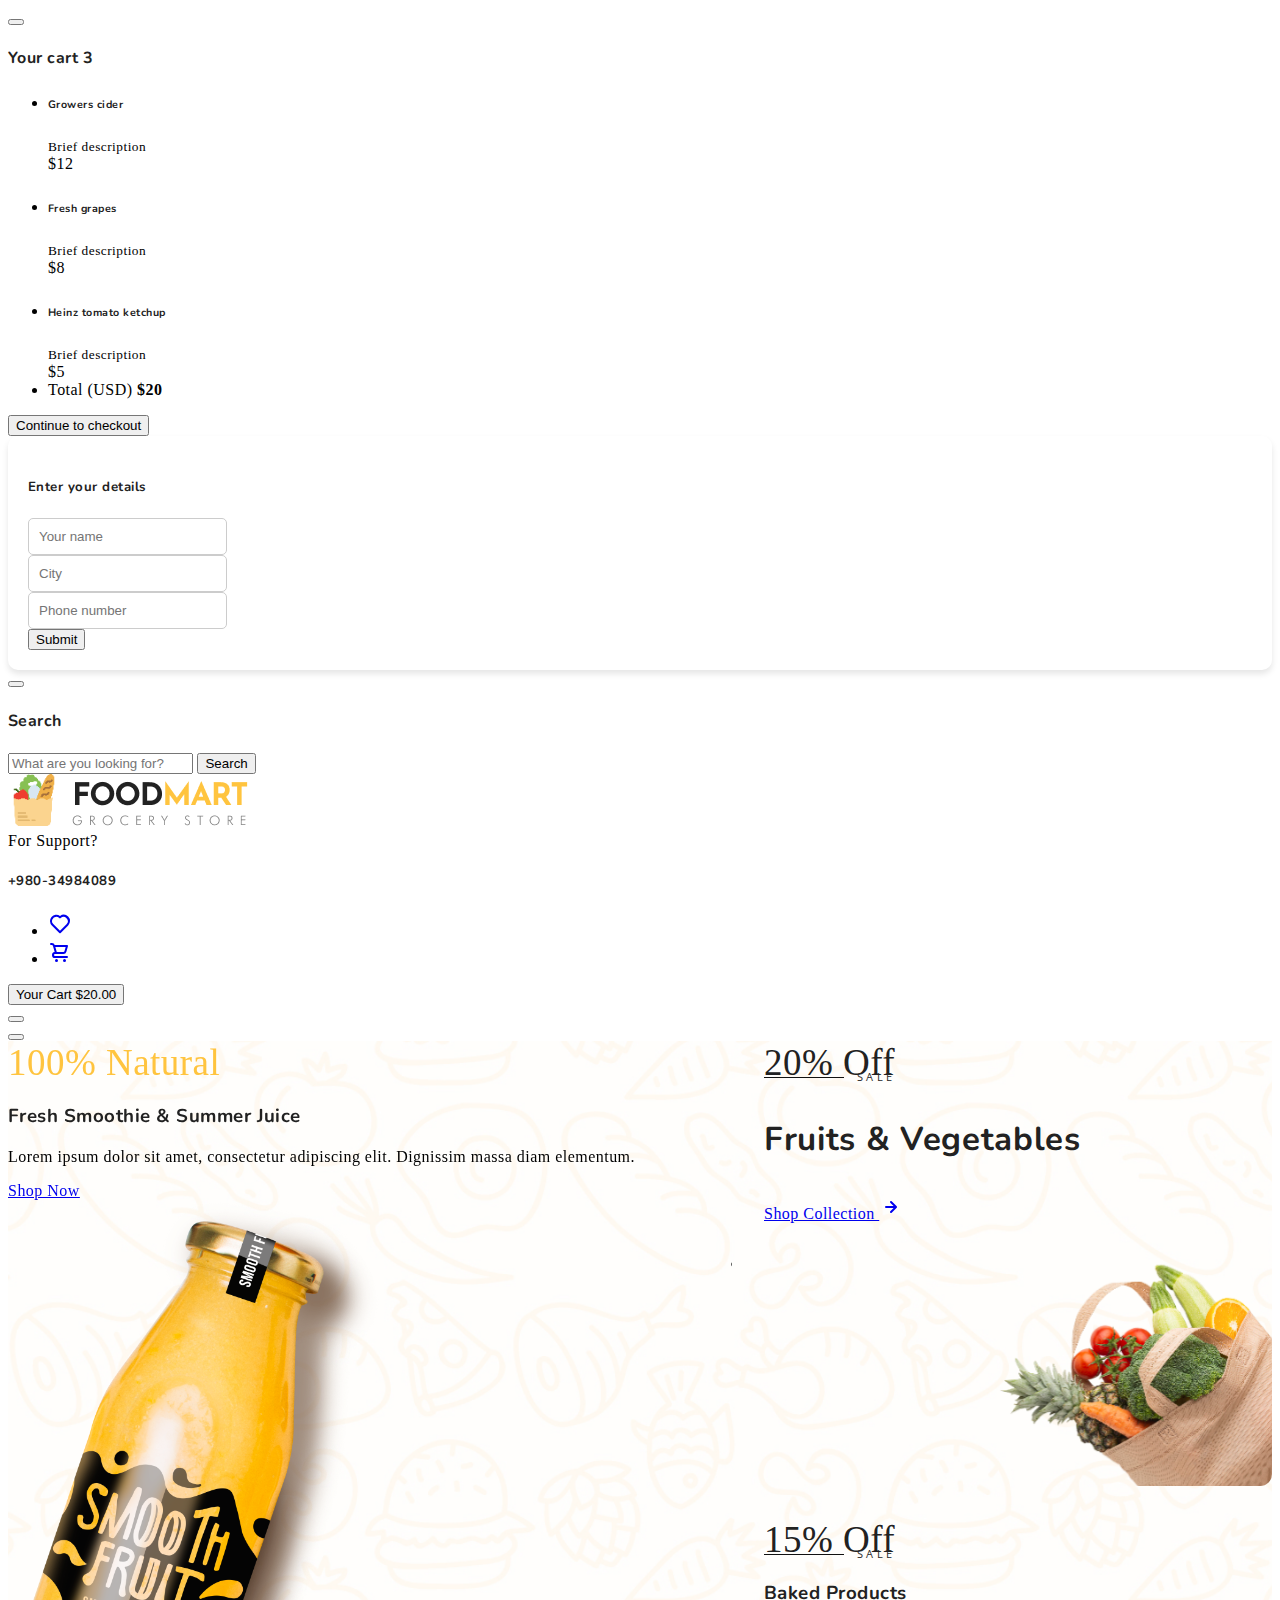
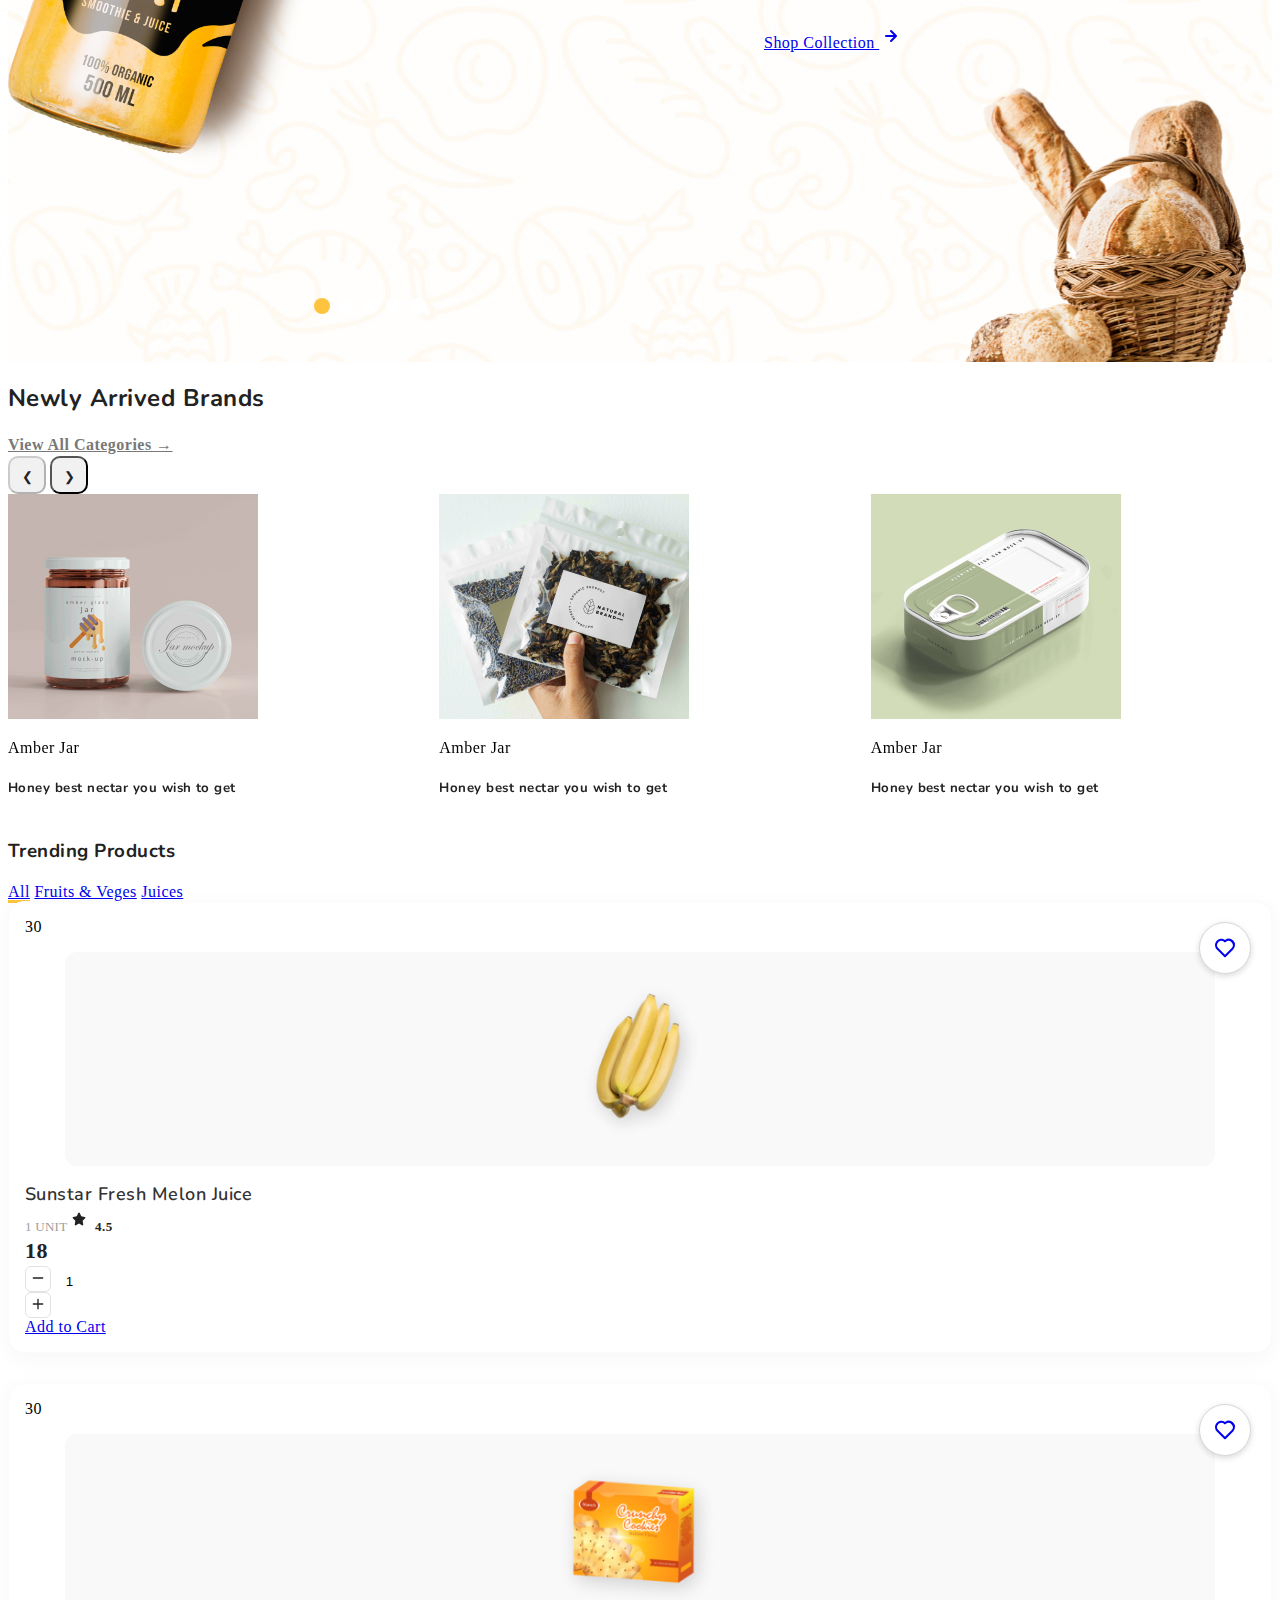
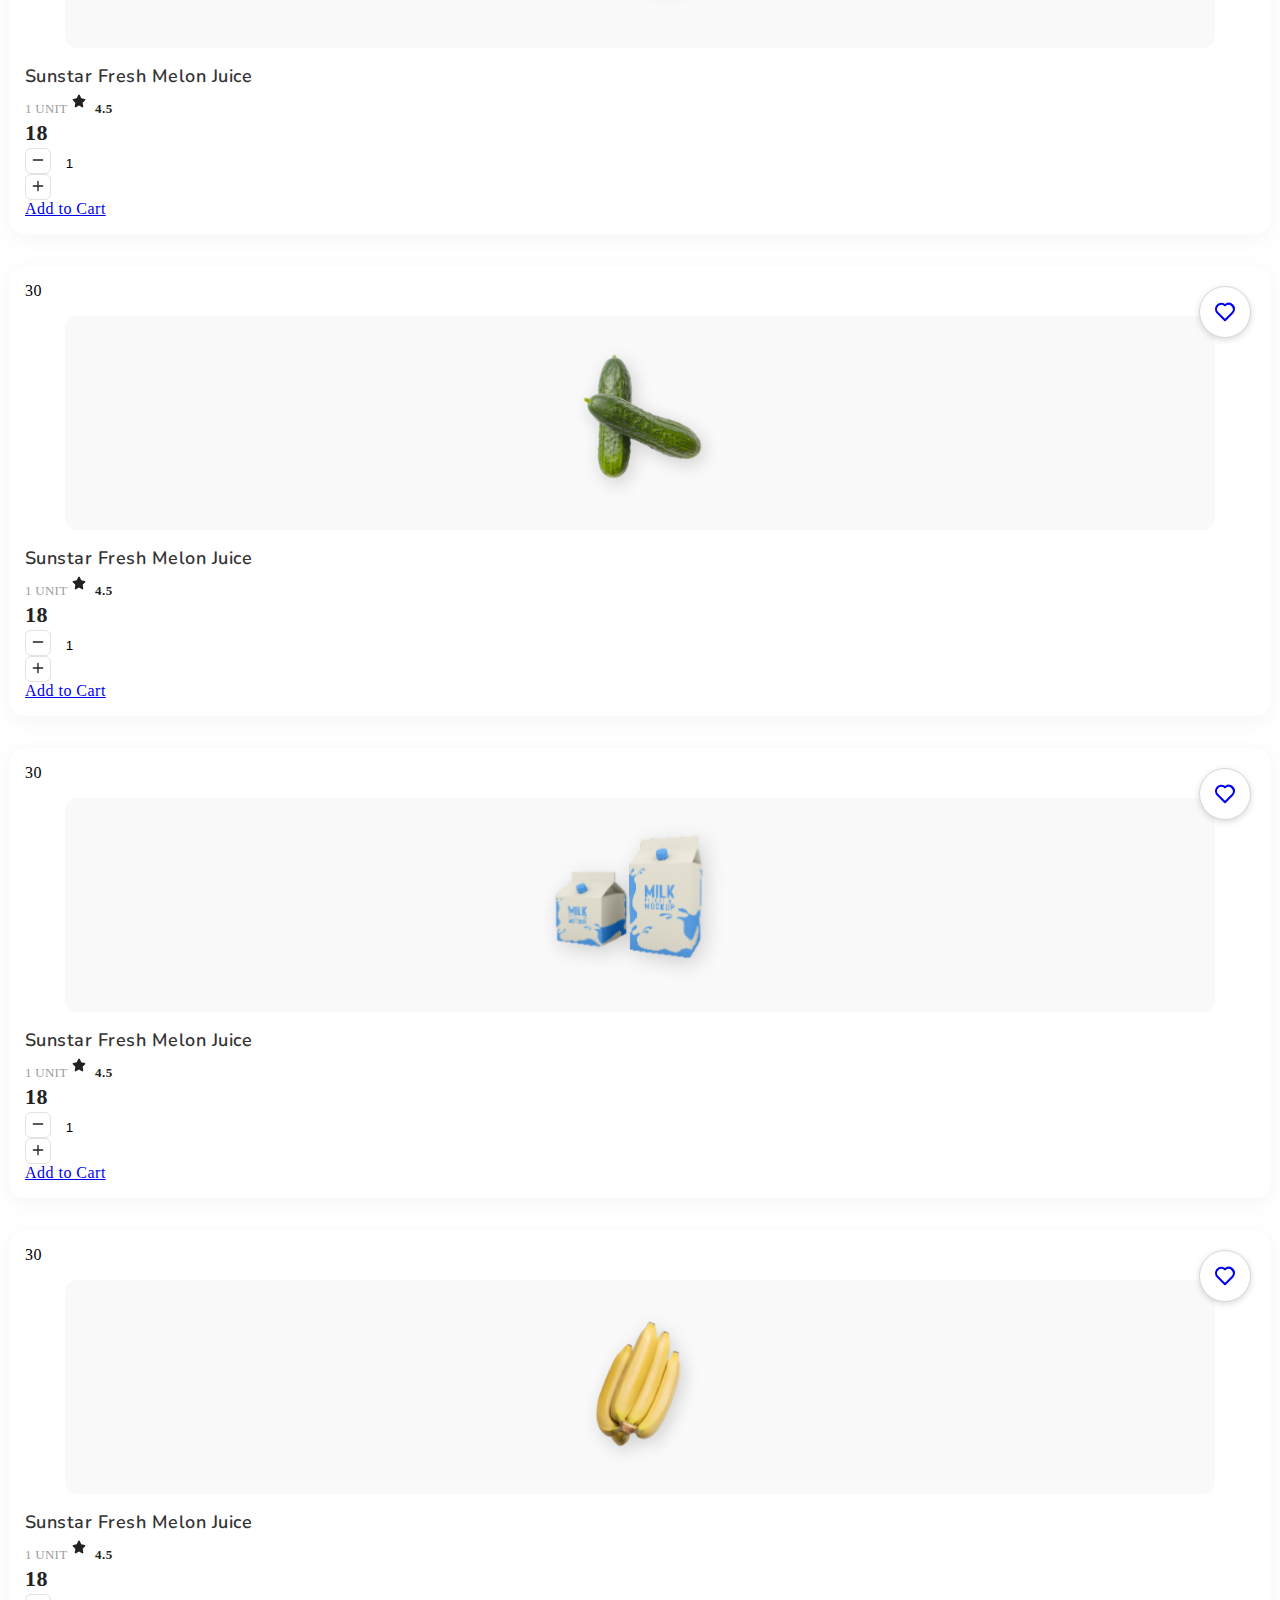
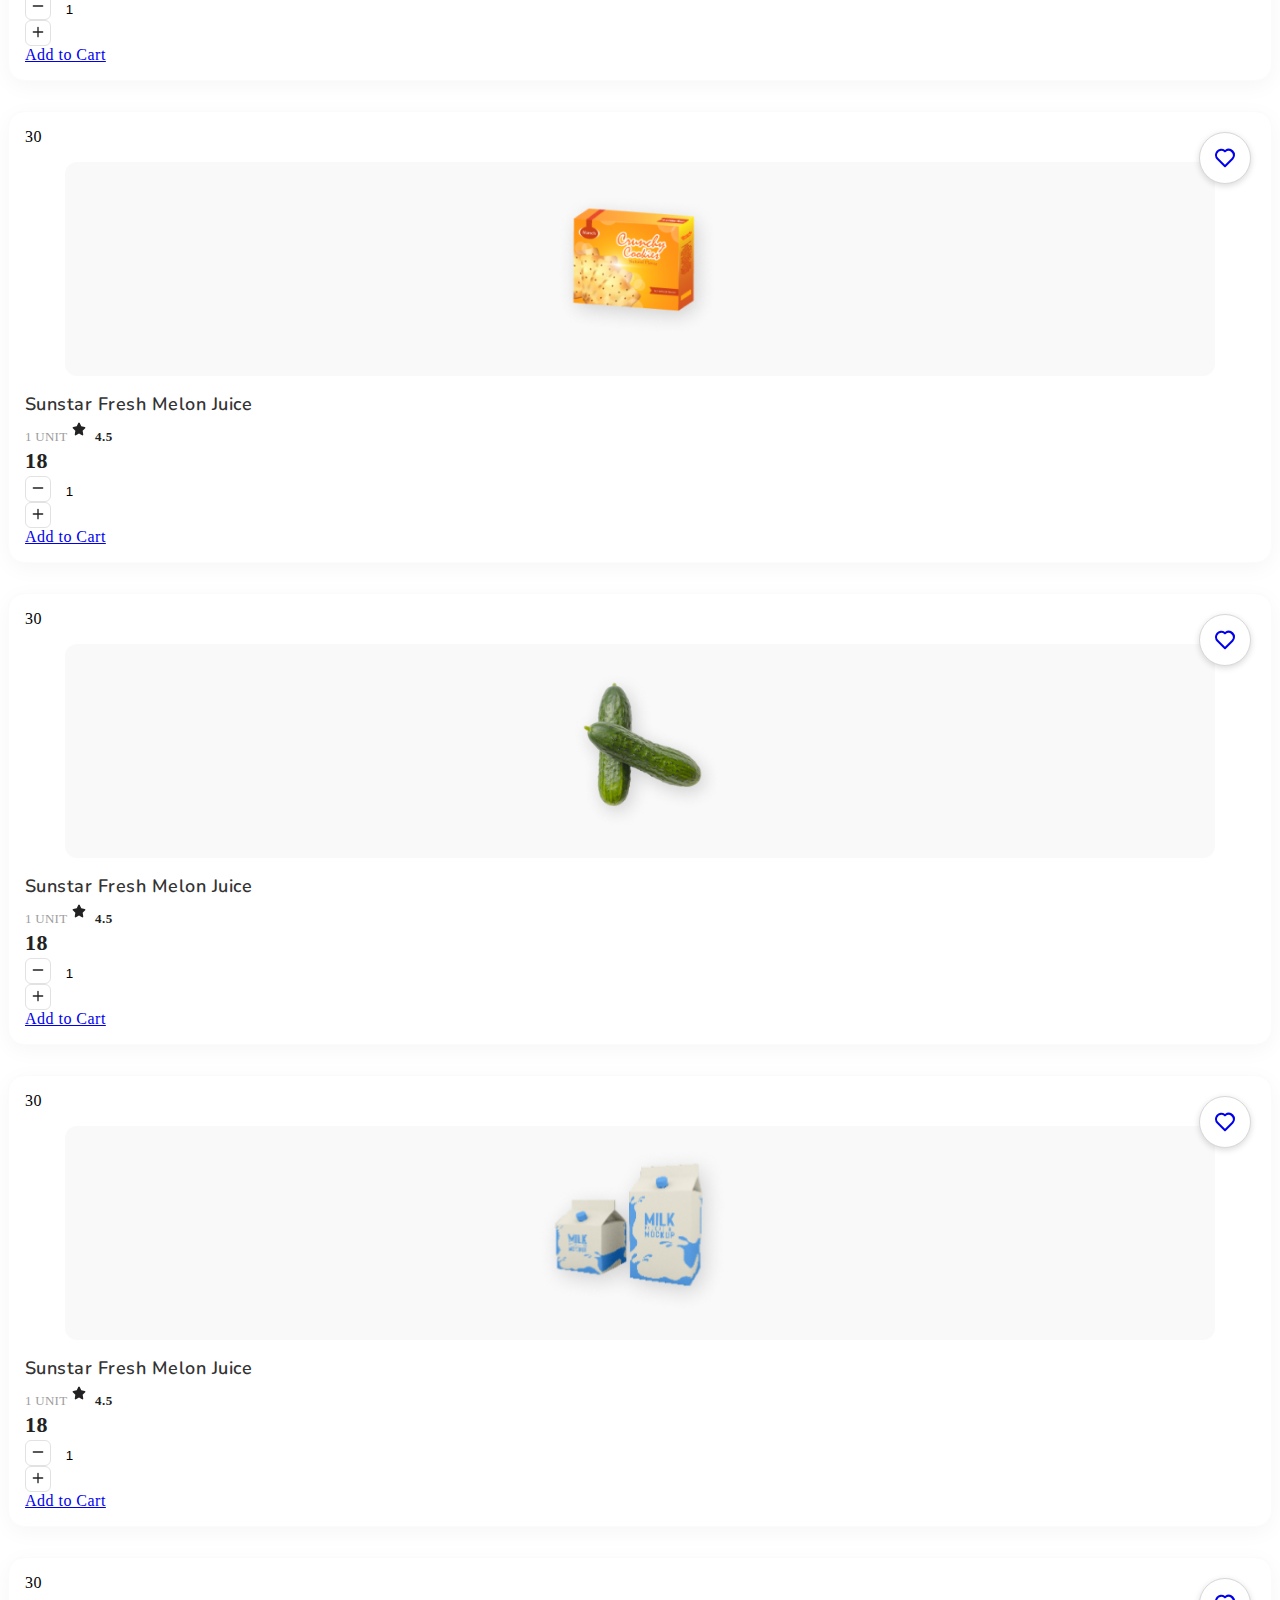
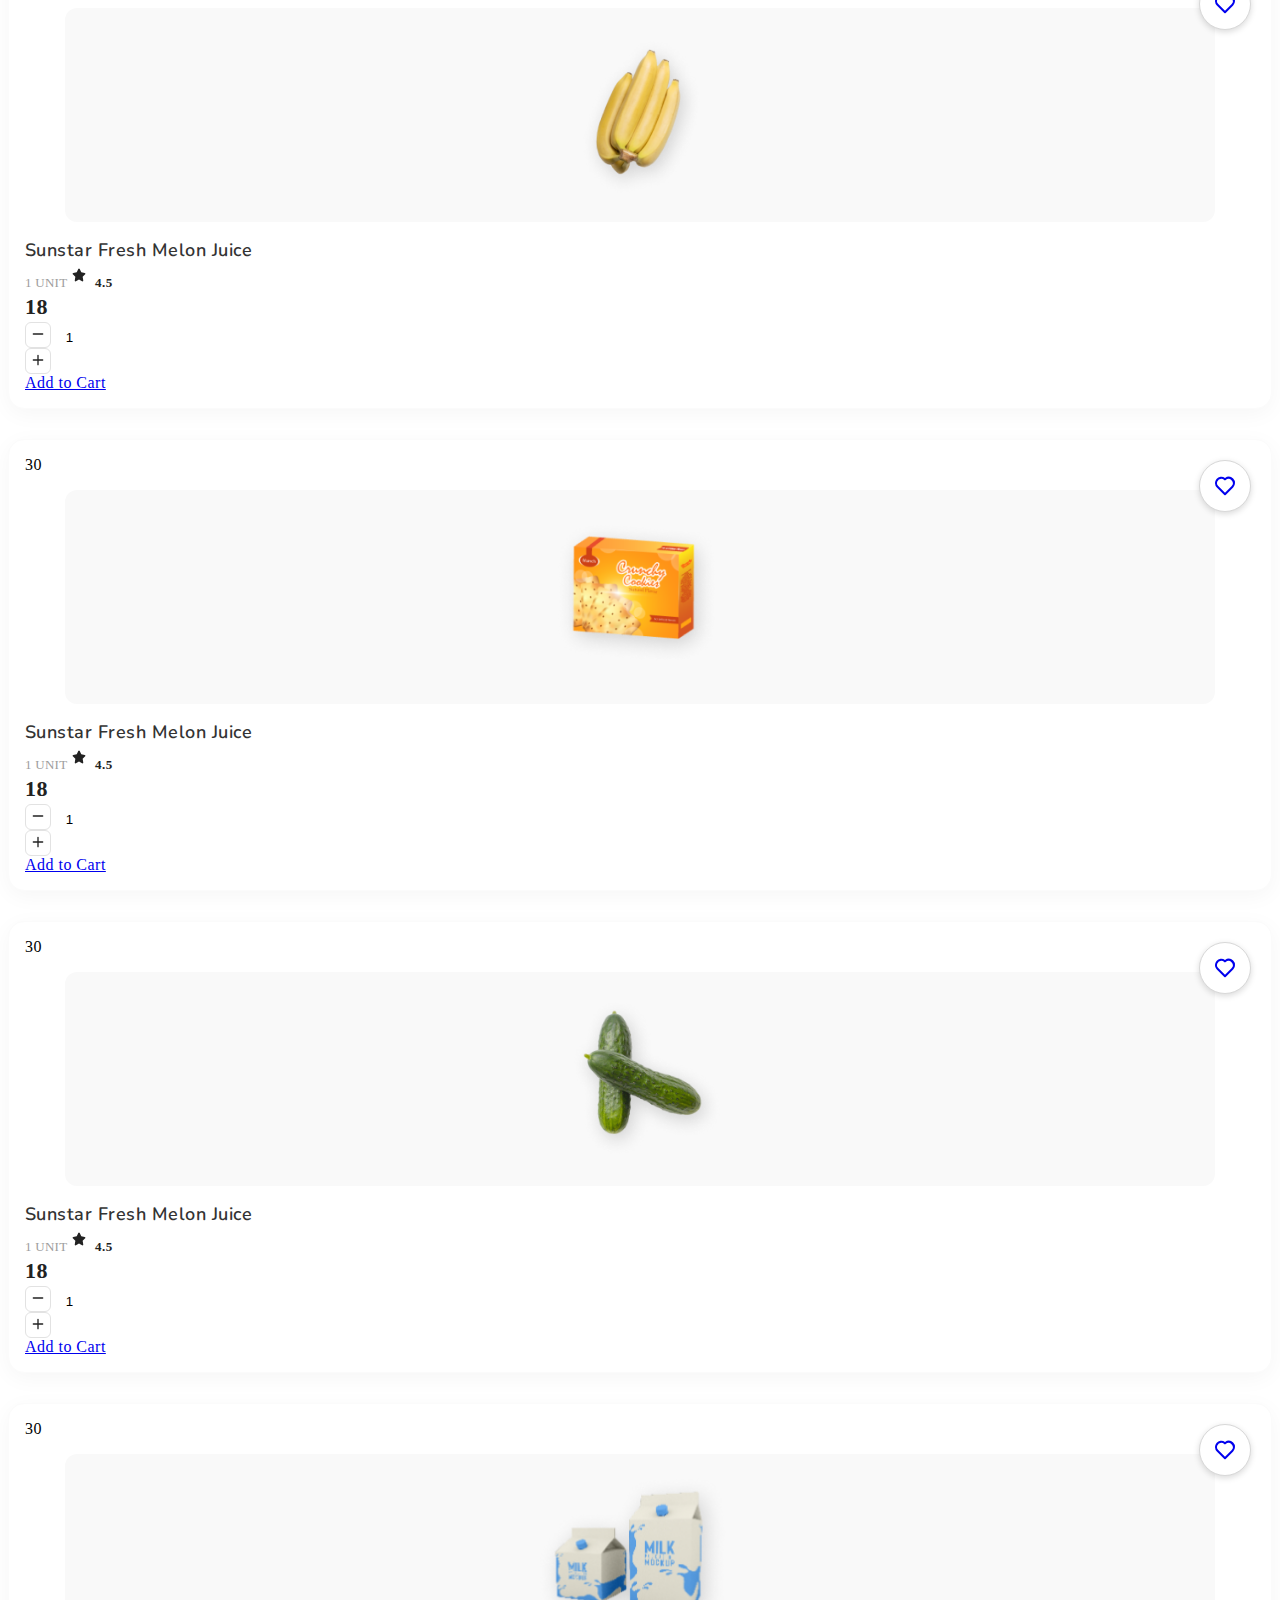
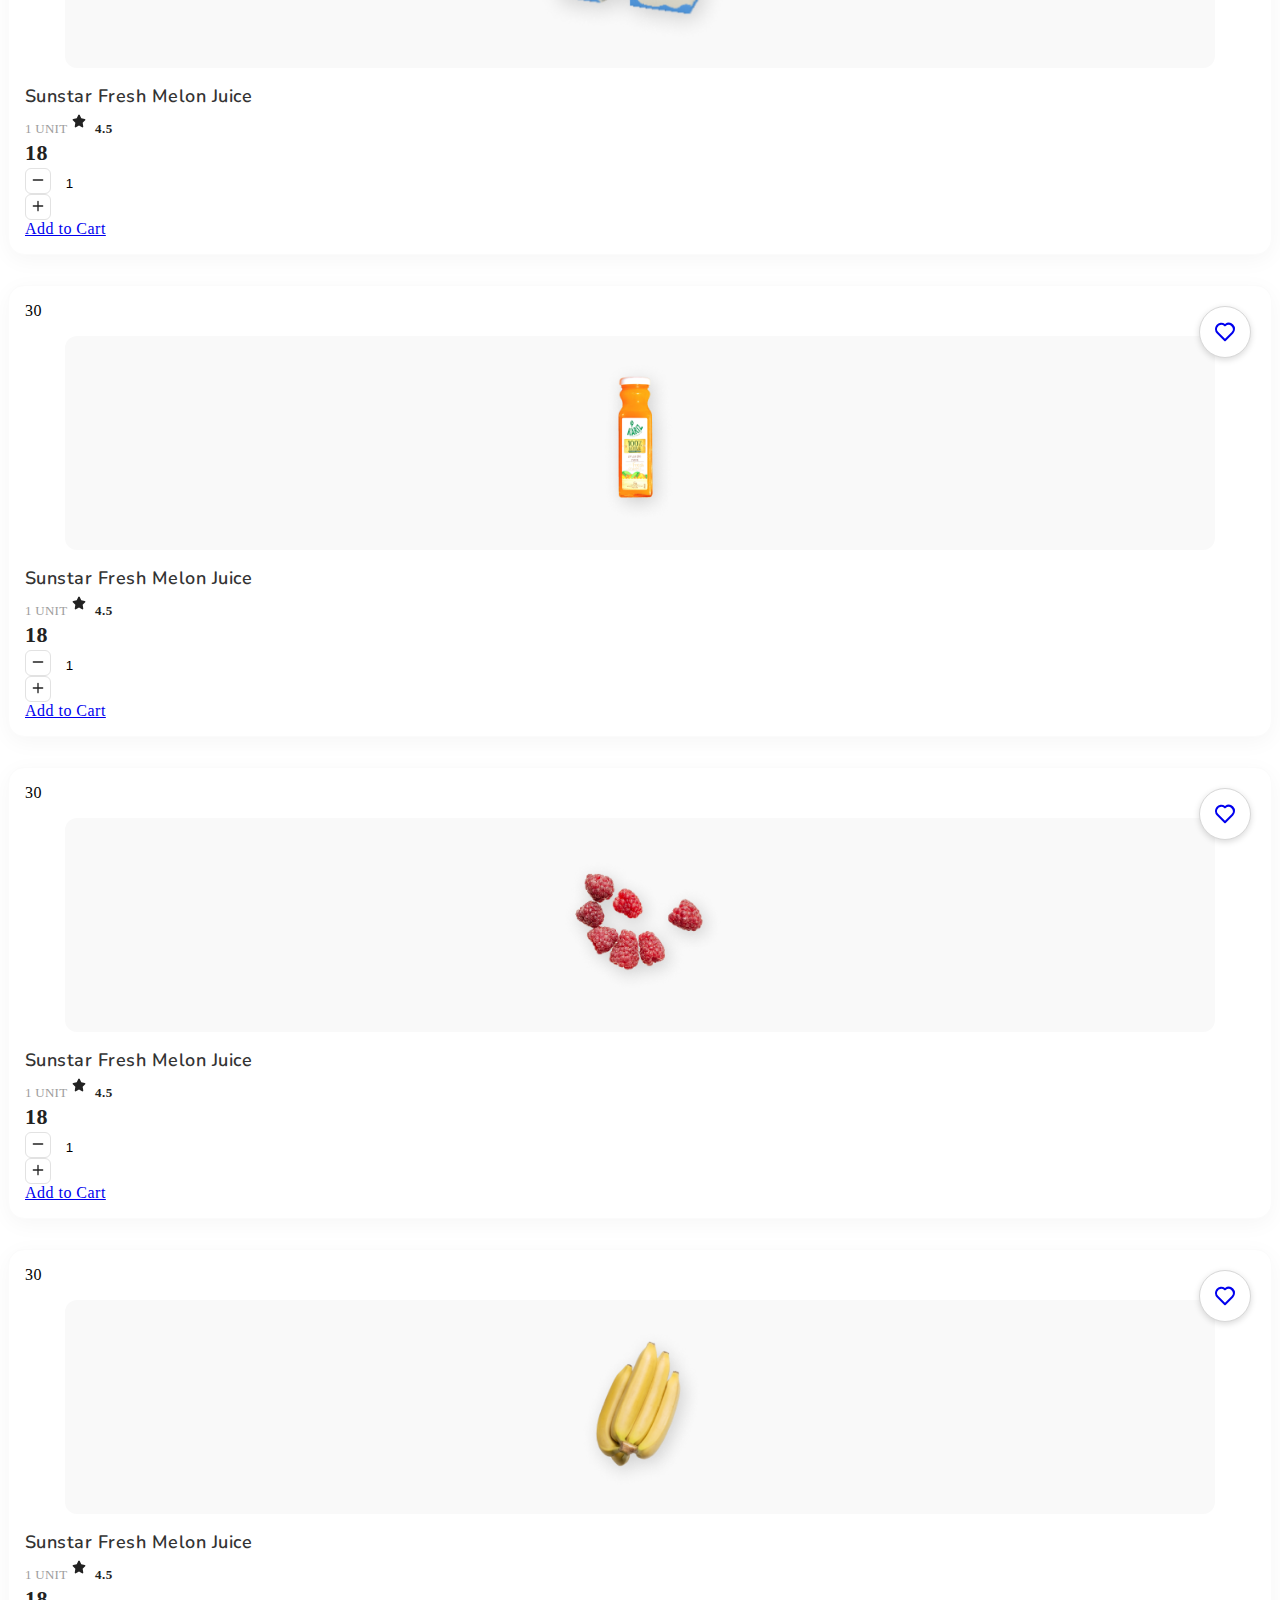
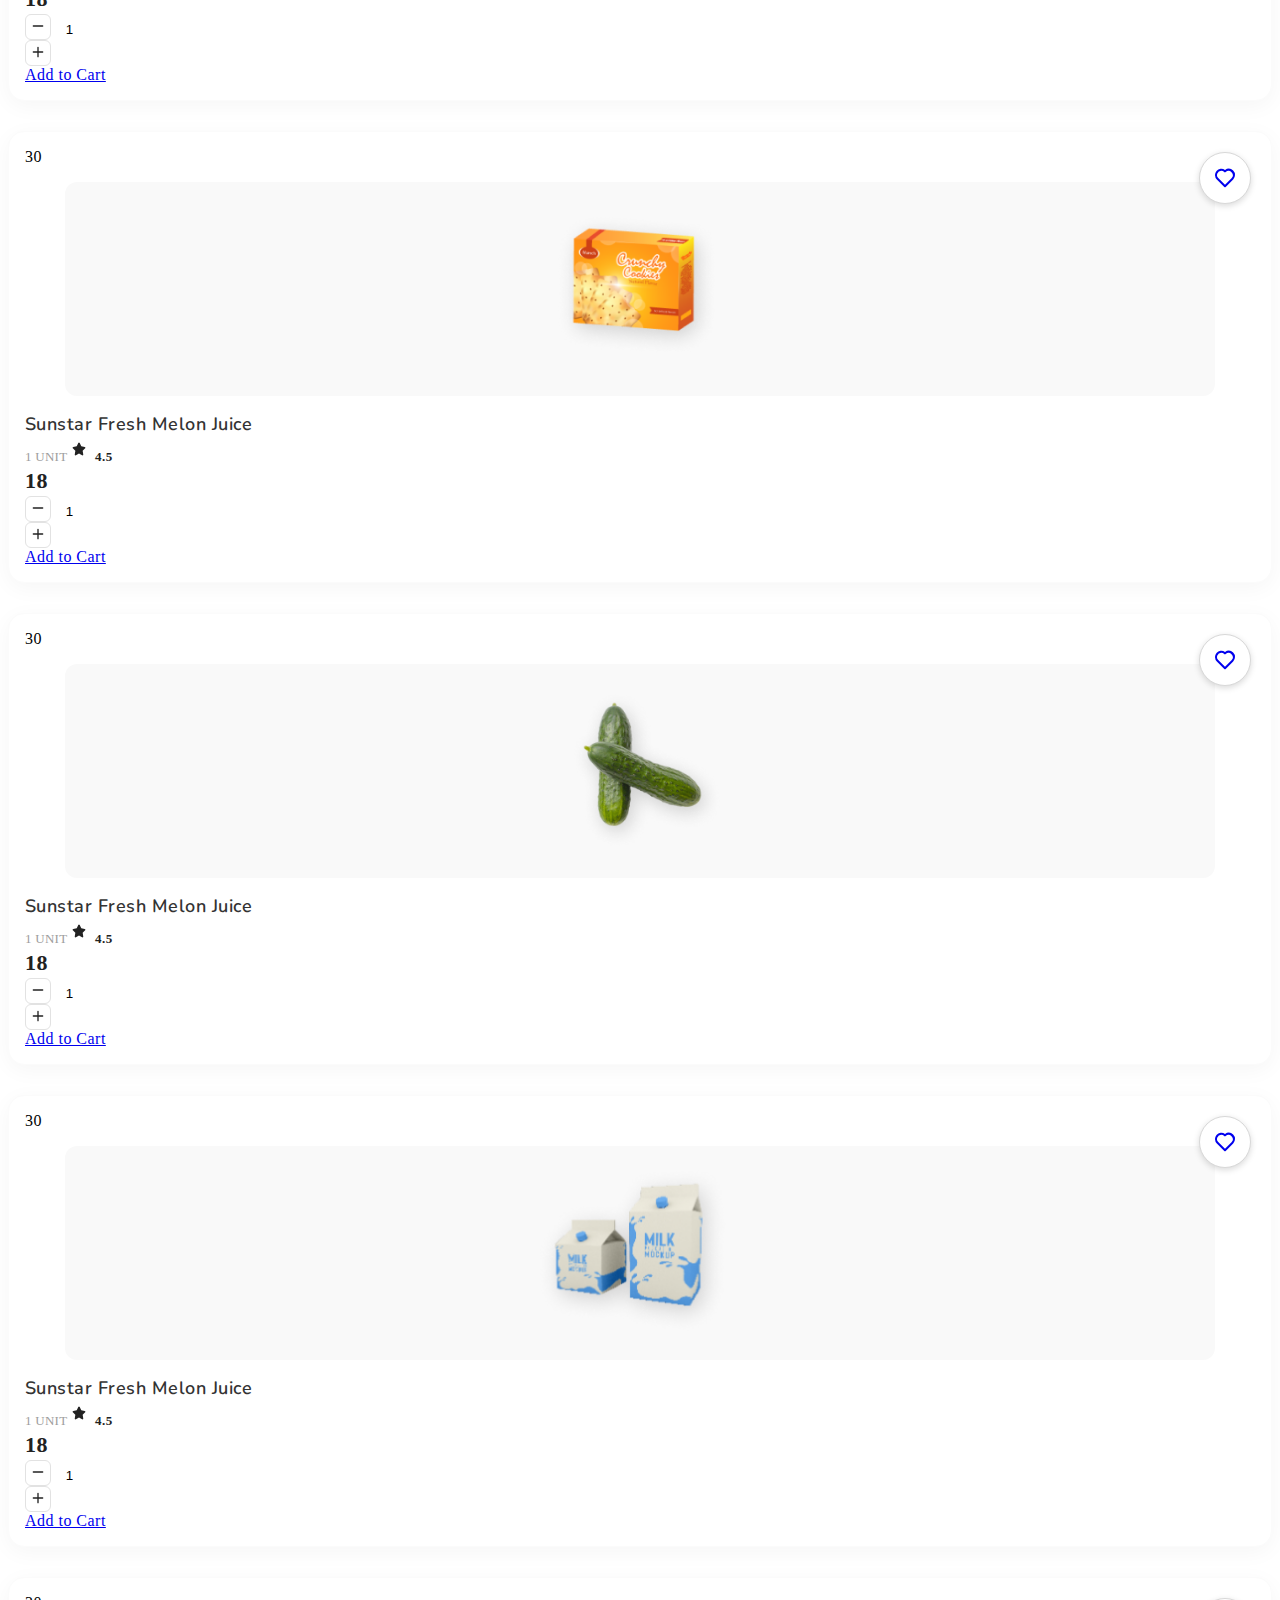
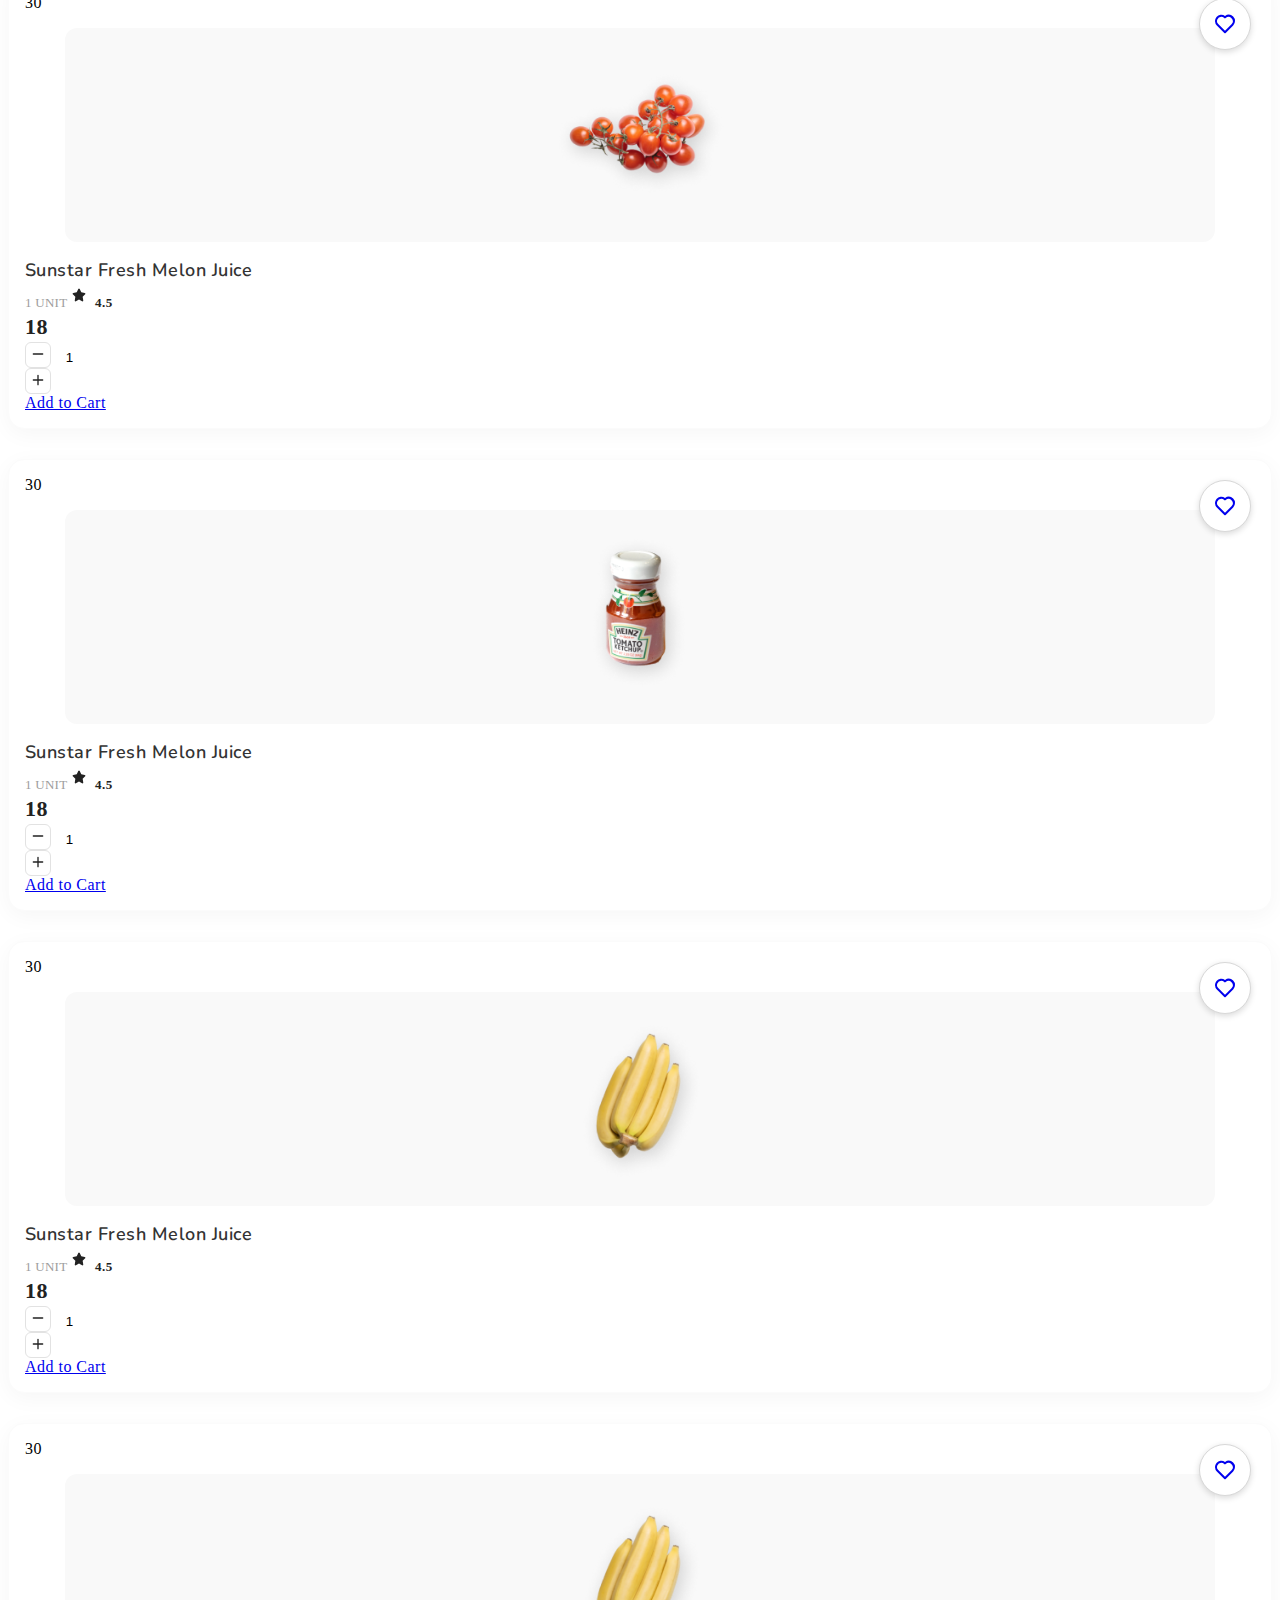
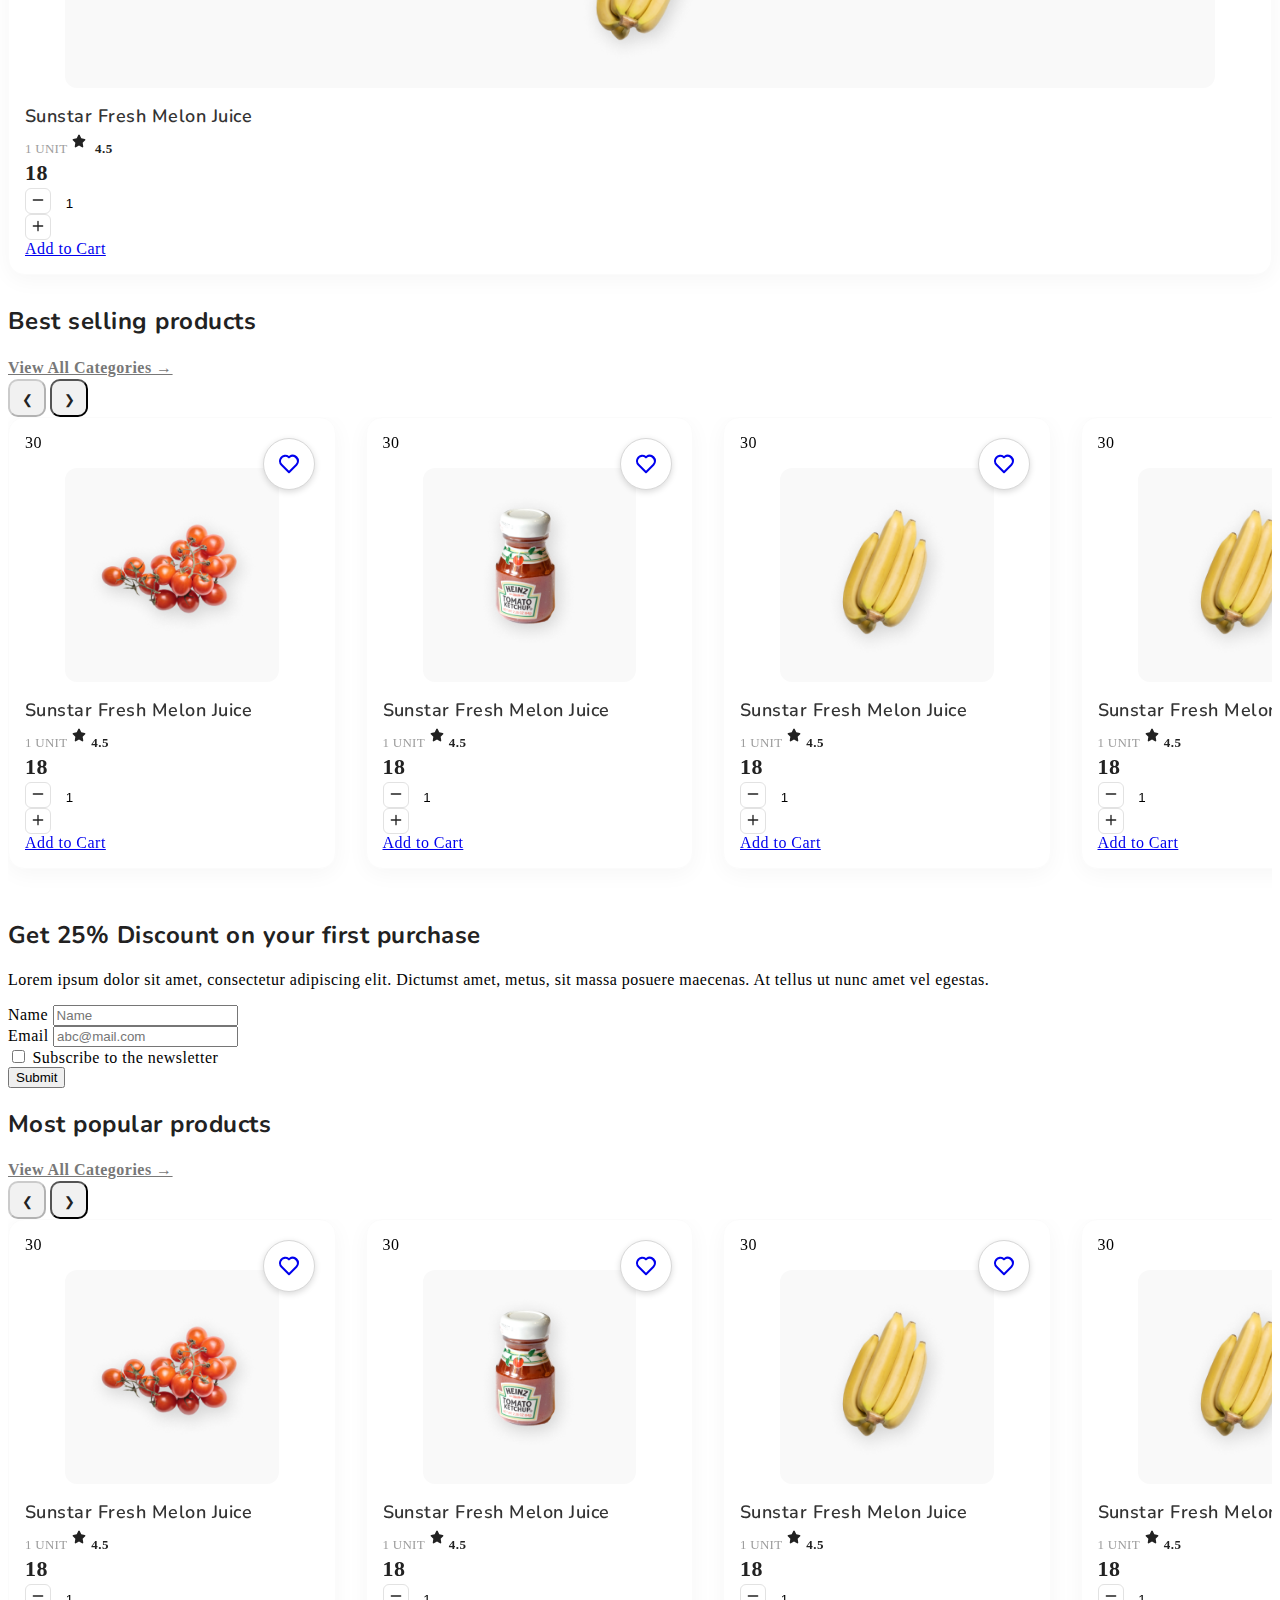
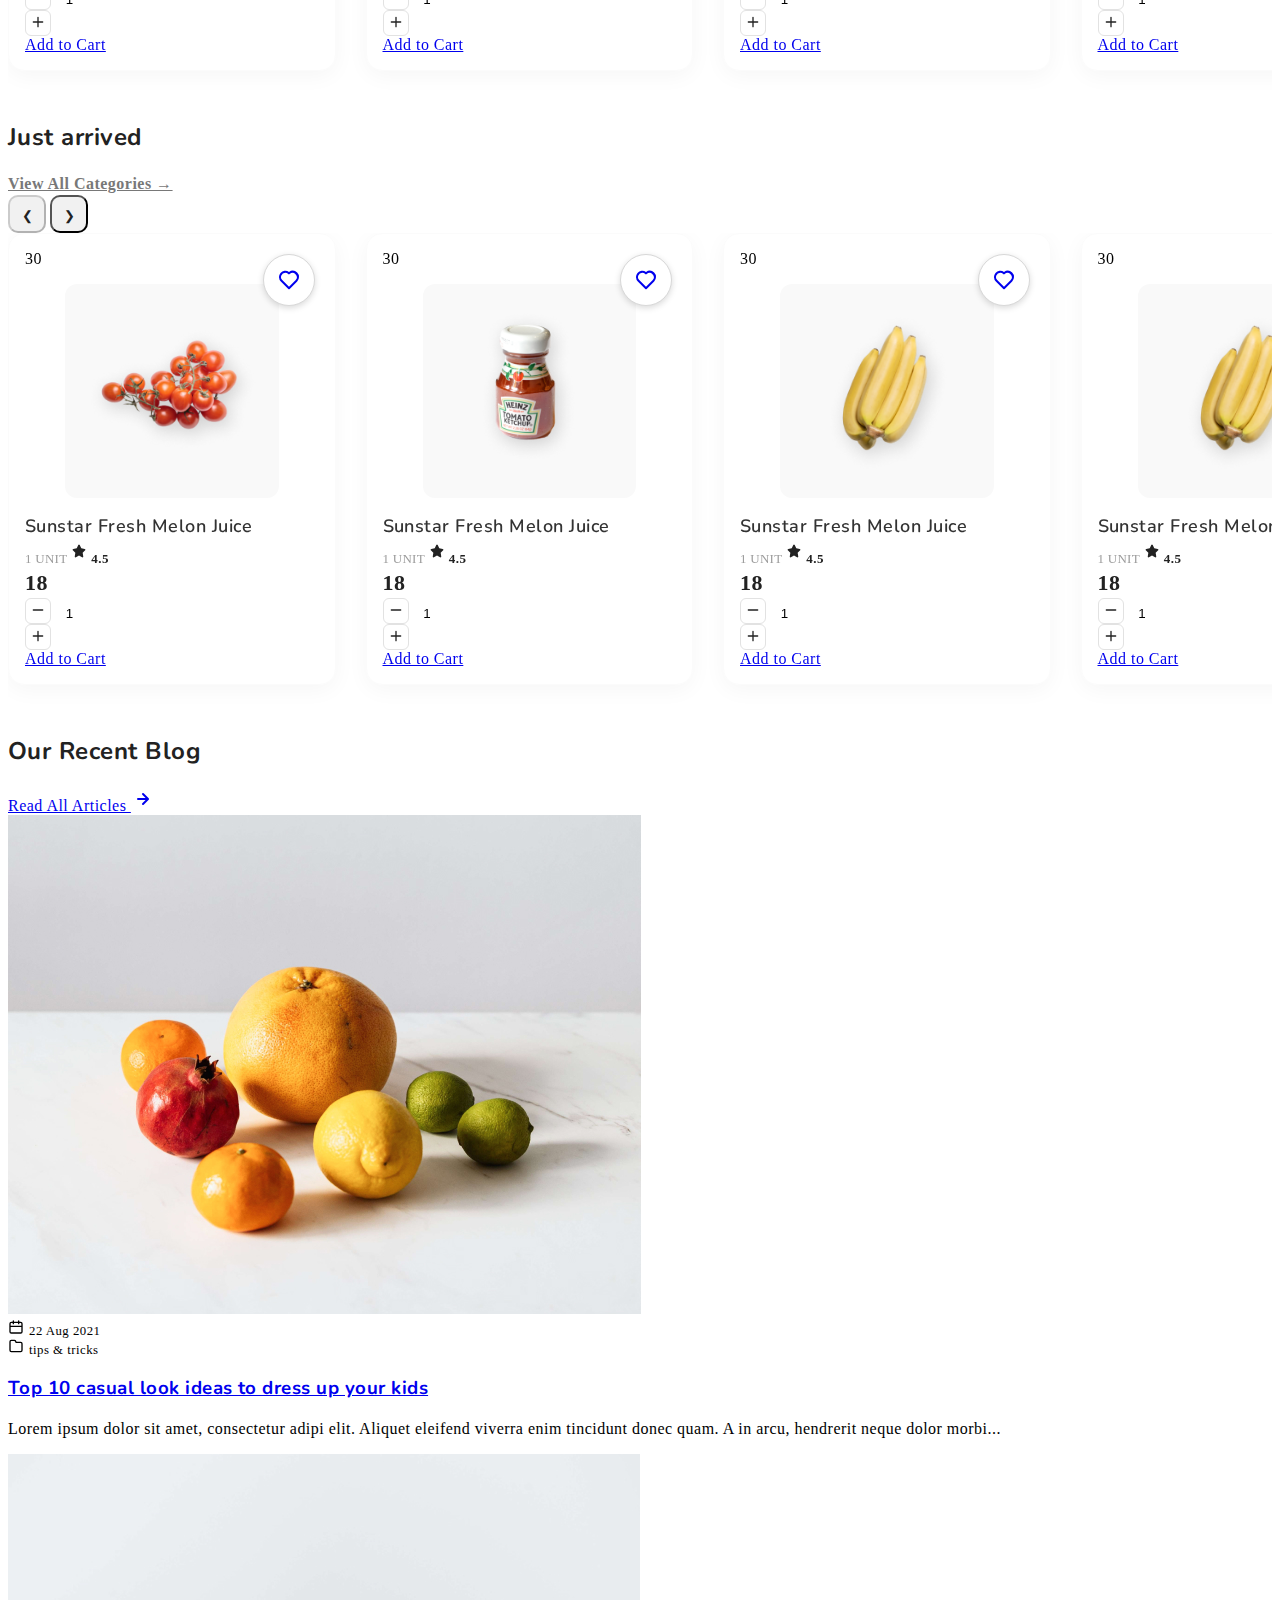
==== commit 01b4bc80: "feat: added product page" ====
--- a/index.html
+++ b/index.html
@@ -462,382 +462,13 @@
                   
                 </div>
 
-                <div class="tab-pane fade" id="nav-fruits" role="tabpanel" aria-labelledby="nav-fruits-tab">
-                  
-                  <div class="product-grid row row-cols-1 row-cols-sm-2 row-cols-md-3 row-cols-lg-4 row-cols-xl-5">
-
-                    <div class="col">
-                      <div class="product-item">
-                        <span class="badge bg-success position-absolute m-3">-30%</span>
-                        <a href="#" class="btn-wishlist"><svg width="24" height="24"><use xlink:href="#heart"></use></svg></a>
-                        <figure>
-                          <a href="index.html" title="Product Title">
-                            <img src="images/thumb-cucumber.png"  class="tab-image">
-                          </a>
-                        </figure>
-                        <h3>Sunstar Fresh Melon Juice</h3>
-                        <span class="qty">1 Unit</span><span class="rating"><svg width="24" height="24" class="text-primary"><use xlink:href="#star-solid"></use></svg> 4.5</span>
-                        <span class="price">$18.00</span>
-                        <div class="d-flex align-items-center justify-content-between">
-                          <div class="input-group product-qty">
-                              <span class="input-group-btn">
-                                  <button type="button" class="quantity-left-minus btn btn-danger btn-number" data-type="minus">
-                                    <svg width="16" height="16"><use xlink:href="#minus"></use></svg>
-                                  </button>
-                              </span>
-                              <input type="text" id="quantity" name="quantity" class="form-control input-number" value="1">
-                              <span class="input-group-btn">
-                                  <button type="button" class="quantity-right-plus btn btn-success btn-number" data-type="plus">
-                                      <svg width="16" height="16"><use xlink:href="#plus"></use></svg>
-                                  </button>
-                              </span>
-                          </div>
-                          <a href="#" class="nav-link">Add to Cart <iconify-icon icon="uil:shopping-cart"></a>
-                        </div>
-                      </div>
-                    </div>
-
-                    <div class="col">
-                      <div class="product-item">
-                        <span class="badge bg-success position-absolute m-3">-30%</span>
-                        <a href="#" class="btn-wishlist"><svg width="24" height="24"><use xlink:href="#heart"></use></svg></a>
-                        <figure>
-                          <a href="index.html" title="Product Title">
-                            <img src="images/thumb-milk.png"  class="tab-image">
-                          </a>
-                        </figure>
-                        <h3>Sunstar Fresh Melon Juice</h3>
-                        <span class="qty">1 Unit</span><span class="rating"><svg width="24" height="24" class="text-primary"><use xlink:href="#star-solid"></use></svg> 4.5</span>
-                        <span class="price">$18.00</span>
-                        <div class="d-flex align-items-center justify-content-between">
-                          <div class="input-group product-qty">
-                              <span class="input-group-btn">
-                                  <button type="button" class="quantity-left-minus btn btn-danger btn-number" data-type="minus">
-                                    <svg width="16" height="16"><use xlink:href="#minus"></use></svg>
-                                  </button>
-                              </span>
-                              <input type="text" id="quantity" name="quantity" class="form-control input-number" value="1">
-                              <span class="input-group-btn">
-                                  <button type="button" class="quantity-right-plus btn btn-success btn-number" data-type="plus">
-                                      <svg width="16" height="16"><use xlink:href="#plus"></use></svg>
-                                  </button>
-                              </span>
-                          </div>
-                          <a href="#" class="nav-link">Add to Cart <iconify-icon icon="uil:shopping-cart"></a>
-                        </div>
-                      </div>
-                    </div>
-                  
-                    <div class="col">
-                      <div class="product-item">
-                        <span class="badge bg-success position-absolute m-3">-30%</span>
-                        <a href="#" class="btn-wishlist"><svg width="24" height="24"><use xlink:href="#heart"></use></svg></a>
-                        <figure>
-                          <a href="index.html" title="Product Title">
-                            <img src="images/thumb-orange-juice.png"  class="tab-image">
-                          </a>
-                        </figure>
-                        <h3>Sunstar Fresh Melon Juice</h3>
-                        <span class="qty">1 Unit</span><span class="rating"><svg width="24" height="24" class="text-primary"><use xlink:href="#star-solid"></use></svg> 4.5</span>
-                        <span class="price">$18.00</span>
-                        <div class="d-flex align-items-center justify-content-between">
-                          <div class="input-group product-qty">
-                              <span class="input-group-btn">
-                                  <button type="button" class="quantity-left-minus btn btn-danger btn-number" data-type="minus">
-                                    <svg width="16" height="16"><use xlink:href="#minus"></use></svg>
-                                  </button>
-                              </span>
-                              <input type="text" id="quantity" name="quantity" class="form-control input-number" value="1">
-                              <span class="input-group-btn">
-                                  <button type="button" class="quantity-right-plus btn btn-success btn-number" data-type="plus">
-                                      <svg width="16" height="16"><use xlink:href="#plus"></use></svg>
-                                  </button>
-                              </span>
-                          </div>
-                          <a href="#" class="nav-link">Add to Cart <iconify-icon icon="uil:shopping-cart"></a>
-                        </div>
-                      </div>
-                    </div>
-
-                    <div class="col">
-                      <div class="product-item">
-                        <a href="#" class="btn-wishlist"><svg width="24" height="24"><use xlink:href="#heart"></use></svg></a>
-                        <figure>
-                          <a href="index.html" title="Product Title">
-                            <img src="images/thumb-raspberries.png"  class="tab-image">
-                          </a>
-                        </figure>
-                        <h3>Sunstar Fresh Melon Juice</h3>
-                        <span class="qty">1 Unit</span><span class="rating"><svg width="24" height="24" class="text-primary"><use xlink:href="#star-solid"></use></svg> 4.5</span>
-                        <span class="price">$18.00</span>
-                        <div class="d-flex align-items-center justify-content-between">
-                          <div class="input-group product-qty">
-                              <span class="input-group-btn">
-                                  <button type="button" class="quantity-left-minus btn btn-danger btn-number" data-type="minus">
-                                    <svg width="16" height="16"><use xlink:href="#minus"></use></svg>
-                                  </button>
-                              </span>
-                              <input type="text" id="quantity" name="quantity" class="form-control input-number" value="1">
-                              <span class="input-group-btn">
-                                  <button type="button" class="quantity-right-plus btn btn-success btn-number" data-type="plus">
-                                      <svg width="16" height="16"><use xlink:href="#plus"></use></svg>
-                                  </button>
-                              </span>
-                          </div>
-                          <a href="#" class="nav-link">Add to Cart <iconify-icon icon="uil:shopping-cart"></a>
-                        </div>
-                      </div>
-                    </div>
-
-                    <div class="col">
-                      <div class="product-item">
-                        <a href="#" class="btn-wishlist"><svg width="24" height="24"><use xlink:href="#heart"></use></svg></a>
-                        <figure>
-                          <a href="index.html" title="Product Title">
-                            <img src="images/thumb-bananas.png"  class="tab-image">
-                          </a>
-                        </figure>
-                        <h3>Sunstar Fresh Melon Juice</h3>
-                        <span class="qty">1 Unit</span><span class="rating"><svg width="24" height="24" class="text-primary"><use xlink:href="#star-solid"></use></svg> 4.5</span>
-                        <span class="price">$18.00</span>
-                        <div class="d-flex align-items-center justify-content-between">
-                          <div class="input-group product-qty">
-                              <span class="input-group-btn">
-                                  <button type="button" class="quantity-left-minus btn btn-danger btn-number" data-type="minus">
-                                    <svg width="16" height="16"><use xlink:href="#minus"></use></svg>
-                                  </button>
-                              </span>
-                              <input type="text" id="quantity" name="quantity" class="form-control input-number" value="1">
-                              <span class="input-group-btn">
-                                  <button type="button" class="quantity-right-plus btn btn-success btn-number" data-type="plus">
-                                      <svg width="16" height="16"><use xlink:href="#plus"></use></svg>
-                                  </button>
-                              </span>
-                          </div>
-                          <a href="#" class="nav-link">Add to Cart <iconify-icon icon="uil:shopping-cart"></a>
-                        </div>
-                      </div>
-                    </div>
-
-                    <div class="col">
-                      <div class="product-item">
-                        <a href="#" class="btn-wishlist"><svg width="24" height="24"><use xlink:href="#heart"></use></svg></a>
-                        <figure>
-                          <a href="index.html" title="Product Title">
-                            <img src="images/thumb-bananas.png"  class="tab-image">
-                          </a>
-                        </figure>
-                        <h3>Sunstar Fresh Melon Juice</h3>
-                        <span class="qty">1 Unit</span><span class="rating"><svg width="24" height="24" class="text-primary"><use xlink:href="#star-solid"></use></svg> 4.5</span>
-                        <span class="price">$18.00</span>
-                        <div class="d-flex align-items-center justify-content-between">
-                          <div class="input-group product-qty">
-                              <span class="input-group-btn">
-                                  <button type="button" class="quantity-left-minus btn btn-danger btn-number" data-type="minus">
-                                    <svg width="16" height="16"><use xlink:href="#minus"></use></svg>
-                                  </button>
-                              </span>
-                              <input type="text" id="quantity" name="quantity" class="form-control input-number" value="1">
-                              <span class="input-group-btn">
-                                  <button type="button" class="quantity-right-plus btn btn-success btn-number" data-type="plus">
-                                      <svg width="16" height="16"><use xlink:href="#plus"></use></svg>
-                                  </button>
-                              </span>
-                          </div>
-                          <a href="#" class="nav-link">Add to Cart <iconify-icon icon="uil:shopping-cart"></a>
-                        </div>
-                      </div>
-                    </div>
-
-                  </div>
+                <div class="tab-pane fade" id="nav-fruits" role="tabpanel" aria-labelledby="nav-fruits-tab">           
+                  <div class="product-grid row row-cols-1 row-cols-sm-2 row-cols-md-3 row-cols-lg-4 row-cols-xl-5" id='fruitsAndVegesGrid'></div>
                   <!-- / product-grid -->
 
                 </div>
                 <div class="tab-pane fade" id="nav-juices" role="tabpanel" aria-labelledby="nav-juices-tab">
-
-                  <div class="product-grid row row-cols-1 row-cols-sm-2 row-cols-md-3 row-cols-lg-4 row-cols-xl-5">
-
-                    <div class="col">
-                      <div class="product-item">
-                        <a href="#" class="btn-wishlist"><svg width="24" height="24"><use xlink:href="#heart"></use></svg></a>
-                        <figure>
-                          <a href="index.html" title="Product Title">
-                            <img src="images/thumb-cucumber.png"  class="tab-image">
-                          </a>
-                        </figure>
-                        <h3>Sunstar Fresh Melon Juice</h3>
-                        <span class="qty">1 Unit</span><span class="rating"><svg width="24" height="24" class="text-primary"><use xlink:href="#star-solid"></use></svg> 4.5</span>
-                        <span class="price">$18.00</span>
-                        <div class="d-flex align-items-center justify-content-between">
-                          <div class="input-group product-qty">
-                              <span class="input-group-btn">
-                                  <button type="button" class="quantity-left-minus btn btn-danger btn-number" data-type="minus">
-                                    <svg width="16" height="16"><use xlink:href="#minus"></use></svg>
-                                  </button>
-                              </span>
-                              <input type="text" id="quantity" name="quantity" class="form-control input-number" value="1">
-                              <span class="input-group-btn">
-                                  <button type="button" class="quantity-right-plus btn btn-success btn-number" data-type="plus">
-                                      <svg width="16" height="16"><use xlink:href="#plus"></use></svg>
-                                  </button>
-                              </span>
-                          </div>
-                          <a href="#" class="nav-link">Add to Cart <iconify-icon icon="uil:shopping-cart"></a>
-                        </div>
-                      </div>
-                    </div>
-
-                    <div class="col">
-                      <div class="product-item">
-                        <a href="#" class="btn-wishlist"><svg width="24" height="24"><use xlink:href="#heart"></use></svg></a>
-                        <figure>
-                          <a href="index.html" title="Product Title">
-                            <img src="images/thumb-milk.png"  class="tab-image">
-                          </a>
-                        </figure>
-                        <h3>Sunstar Fresh Melon Juice</h3>
-                        <span class="qty">1 Unit</span><span class="rating"><svg width="24" height="24" class="text-primary"><use xlink:href="#star-solid"></use></svg> 4.5</span>
-                        <span class="price">$18.00</span>
-                        <div class="d-flex align-items-center justify-content-between">
-                          <div class="input-group product-qty">
-                              <span class="input-group-btn">
-                                  <button type="button" class="quantity-left-minus btn btn-danger btn-number" data-type="minus">
-                                    <svg width="16" height="16"><use xlink:href="#minus"></use></svg>
-                                  </button>
-                              </span>
-                              <input type="text" id="quantity" name="quantity" class="form-control input-number" value="1">
-                              <span class="input-group-btn">
-                                  <button type="button" class="quantity-right-plus btn btn-success btn-number" data-type="plus">
-                                      <svg width="16" height="16"><use xlink:href="#plus"></use></svg>
-                                  </button>
-                              </span>
-                          </div>
-                          <a href="#" class="nav-link">Add to Cart <iconify-icon icon="uil:shopping-cart"></a>
-                        </div>
-                      </div>
-                    </div>
-                  
-                    <div class="col">
-                      <div class="product-item">
-                        <a href="#" class="btn-wishlist"><svg width="24" height="24"><use xlink:href="#heart"></use></svg></a>
-                        <figure>
-                          <a href="index.html" title="Product Title">
-                            <img src="images/thumb-tomatoes.png"  class="tab-image">
-                          </a>
-                        </figure>
-                        <h3>Sunstar Fresh Melon Juice</h3>
-                        <span class="qty">1 Unit</span><span class="rating"><svg width="24" height="24" class="text-primary"><use xlink:href="#star-solid"></use></svg> 4.5</span>
-                        <span class="price">$18.00</span>
-                        <div class="d-flex align-items-center justify-content-between">
-                          <div class="input-group product-qty">
-                              <span class="input-group-btn">
-                                  <button type="button" class="quantity-left-minus btn btn-danger btn-number" data-type="minus">
-                                    <svg width="16" height="16"><use xlink:href="#minus"></use></svg>
-                                  </button>
-                              </span>
-                              <input type="text" id="quantity" name="quantity" class="form-control input-number" value="1">
-                              <span class="input-group-btn">
-                                  <button type="button" class="quantity-right-plus btn btn-success btn-number" data-type="plus">
-                                      <svg width="16" height="16"><use xlink:href="#plus"></use></svg>
-                                  </button>
-                              </span>
-                          </div>
-                          <a href="#" class="nav-link">Add to Cart <iconify-icon icon="uil:shopping-cart"></a>
-                        </div>
-                      </div>
-                    </div>
-
-                    <div class="col">
-                      <div class="product-item">
-                        <a href="#" class="btn-wishlist"><svg width="24" height="24"><use xlink:href="#heart"></use></svg></a>
-                        <figure>
-                          <a href="index.html" title="Product Title">
-                            <img src="images/thumb-tomatoketchup.png"  class="tab-image">
-                          </a>
-                        </figure>
-                        <h3>Sunstar Fresh Melon Juice</h3>
-                        <span class="qty">1 Unit</span><span class="rating"><svg width="24" height="24" class="text-primary"><use xlink:href="#star-solid"></use></svg> 4.5</span>
-                        <span class="price">$18.00</span>
-                        <div class="d-flex align-items-center justify-content-between">
-                          <div class="input-group product-qty">
-                              <span class="input-group-btn">
-                                  <button type="button" class="quantity-left-minus btn btn-danger btn-number" data-type="minus">
-                                    <svg width="16" height="16"><use xlink:href="#minus"></use></svg>
-                                  </button>
-                              </span>
-                              <input type="text" id="quantity" name="quantity" class="form-control input-number" value="1">
-                              <span class="input-group-btn">
-                                  <button type="button" class="quantity-right-plus btn btn-success btn-number" data-type="plus">
-                                      <svg width="16" height="16"><use xlink:href="#plus"></use></svg>
-                                  </button>
-                              </span>
-                          </div>
-                          <a href="#" class="nav-link">Add to Cart <iconify-icon icon="uil:shopping-cart"></a>
-                        </div>
-                      </div>
-                    </div>
-
-                    <div class="col">
-                      <div class="product-item">
-                        <a href="#" class="btn-wishlist"><svg width="24" height="24"><use xlink:href="#heart"></use></svg></a>
-                        <figure>
-                          <a href="index.html" title="Product Title">
-                            <img src="images/thumb-bananas.png"  class="tab-image">
-                          </a>
-                        </figure>
-                        <h3>Sunstar Fresh Melon Juice</h3>
-                        <span class="qty">1 Unit</span><span class="rating"><svg width="24" height="24" class="text-primary"><use xlink:href="#star-solid"></use></svg> 4.5</span>
-                        <span class="price">$18.00</span>
-                        <div class="d-flex align-items-center justify-content-between">
-                          <div class="input-group product-qty">
-                              <span class="input-group-btn">
-                                  <button type="button" class="quantity-left-minus btn btn-danger btn-number" data-type="minus">
-                                    <svg width="16" height="16"><use xlink:href="#minus"></use></svg>
-                                  </button>
-                              </span>
-                              <input type="text" id="quantity" name="quantity" class="form-control input-number" value="1">
-                              <span class="input-group-btn">
-                                  <button type="button" class="quantity-right-plus btn btn-success btn-number" data-type="plus">
-                                      <svg width="16" height="16"><use xlink:href="#plus"></use></svg>
-                                  </button>
-                              </span>
-                          </div>
-                          <a href="#" class="nav-link">Add to Cart <iconify-icon icon="uil:shopping-cart"></a>
-                        </div>
-                      </div>
-                    </div>
-
-                    <div class="col">
-                      <div class="product-item">
-                        <a href="#" class="btn-wishlist"><svg width="24" height="24"><use xlink:href="#heart"></use></svg></a>
-                        <figure>
-                          <a href="index.html" title="Product Title">
-                            <img src="images/thumb-bananas.png"  class="tab-image">
-                          </a>
-                        </figure>
-                        <h3>Sunstar Fresh Melon Juice</h3>
-                        <span class="qty">1 Unit</span><span class="rating"><svg width="24" height="24" class="text-primary"><use xlink:href="#star-solid"></use></svg> 4.5</span>
-                        <span class="price">$18.00</span>
-                        <div class="d-flex align-items-center justify-content-between">
-                          <div class="input-group product-qty">
-                              <span class="input-group-btn">
-                                  <button type="button" class="quantity-left-minus btn btn-danger btn-number" data-type="minus">
-                                    <svg width="16" height="16"><use xlink:href="#minus"></use></svg>
-                                  </button>
-                              </span>
-                              <input type="text" id="quantity" name="quantity" class="form-control input-number" value="1">
-                              <span class="input-group-btn">
-                                  <button type="button" class="quantity-right-plus btn btn-success btn-number" data-type="plus">
-                                      <svg width="16" height="16"><use xlink:href="#plus"></use></svg>
-                                  </button>
-                              </span>
-                          </div>
-                          <a href="#" class="nav-link">Add to Cart <iconify-icon icon="uil:shopping-cart"></a>
-                        </div>
-                      </div>
-                    </div>
-
-                  </div>
+                  <div class="product-grid row row-cols-1 row-cols-sm-2 row-cols-md-3 row-cols-lg-4 row-cols-xl-5" id='juicesGrid'></div>
                   <!-- / product-grid -->
                   
                 </div>
@@ -874,236 +505,7 @@
           <div class="col-md-12">
 
             <div class="products-carousel swiper">
-              <div class="swiper-wrapper">
-                
-                <div class="product-item swiper-slide">
-                  <span class="badge bg-success position-absolute m-3">-15%</span>
-                  <a href="#" class="btn-wishlist"><svg width="24" height="24"><use xlink:href="#heart"></use></svg></a>
-                  <figure>
-                    <a href="index.html" title="Product Title">
-                      <img src="images/thumb-tomatoes.png"  class="tab-image">
-                    </a>
-                  </figure>
-                  <h3>Sunstar Fresh Melon Juice</h3>
-                  <span class="qty">1 Unit</span><span class="rating"><svg width="24" height="24" class="text-primary"><use xlink:href="#star-solid"></use></svg> 4.5</span>
-                  <span class="price">$18.00</span>
-                  <div class="d-flex align-items-center justify-content-between">
-                    <div class="input-group product-qty">
-                        <span class="input-group-btn">
-                            <button type="button" class="quantity-left-minus btn btn-danger btn-number" data-type="minus">
-                              <svg width="16" height="16"><use xlink:href="#minus"></use></svg>
-                            </button>
-                        </span>
-                        <input type="text" id="quantity" name="quantity" class="form-control input-number" value="1">
-                        <span class="input-group-btn">
-                            <button type="button" class="quantity-right-plus btn btn-success btn-number" data-type="plus">
-                                <svg width="16" height="16"><use xlink:href="#plus"></use></svg>
-                            </button>
-                        </span>
-                    </div>
-                    <a href="#" class="nav-link">Add to Cart <iconify-icon icon="uil:shopping-cart"></a>
-                  </div>
-                </div>
-
-                <div class="product-item swiper-slide">
-                  <span class="badge bg-success position-absolute m-3">-15%</span>
-                  <a href="#" class="btn-wishlist"><svg width="24" height="24"><use xlink:href="#heart"></use></svg></a>
-                  <figure>
-                    <a href="index.html" title="Product Title">
-                      <img src="images/thumb-tomatoketchup.png"  class="tab-image">
-                    </a>
-                  </figure>
-                  <h3>Sunstar Fresh Melon Juice</h3>
-                  <span class="qty">1 Unit</span><span class="rating"><svg width="24" height="24" class="text-primary"><use xlink:href="#star-solid"></use></svg> 4.5</span>
-                  <span class="price">$18.00</span>
-                  <div class="d-flex align-items-center justify-content-between">
-                    <div class="input-group product-qty">
-                        <span class="input-group-btn">
-                            <button type="button" class="quantity-left-minus btn btn-danger btn-number" data-type="minus">
-                              <svg width="16" height="16"><use xlink:href="#minus"></use></svg>
-                            </button>
-                        </span>
-                        <input type="text" id="quantity" name="quantity" class="form-control input-number" value="1">
-                        <span class="input-group-btn">
-                            <button type="button" class="quantity-right-plus btn btn-success btn-number" data-type="plus">
-                                <svg width="16" height="16"><use xlink:href="#plus"></use></svg>
-                            </button>
-                        </span>
-                    </div>
-                    <a href="#" class="nav-link">Add to Cart <iconify-icon icon="uil:shopping-cart"></a>
-                  </div>
-                </div>
-
-                <div class="product-item swiper-slide">
-                  <span class="badge bg-success position-absolute m-3">-15%</span>
-                  <a href="#" class="btn-wishlist"><svg width="24" height="24"><use xlink:href="#heart"></use></svg></a>
-                  <figure>
-                    <a href="index.html" title="Product Title">
-                      <img src="images/thumb-bananas.png"  class="tab-image">
-                    </a>
-                  </figure>
-                  <h3>Sunstar Fresh Melon Juice</h3>
-                  <span class="qty">1 Unit</span><span class="rating"><svg width="24" height="24" class="text-primary"><use xlink:href="#star-solid"></use></svg> 4.5</span>
-                  <span class="price">$18.00</span>
-                  <div class="d-flex align-items-center justify-content-between">
-                    <div class="input-group product-qty">
-                        <span class="input-group-btn">
-                            <button type="button" class="quantity-left-minus btn btn-danger btn-number" data-type="minus">
-                              <svg width="16" height="16"><use xlink:href="#minus"></use></svg>
-                            </button>
-                        </span>
-                        <input type="text" id="quantity" name="quantity" class="form-control input-number" value="1">
-                        <span class="input-group-btn">
-                            <button type="button" class="quantity-right-plus btn btn-success btn-number" data-type="plus">
-                                <svg width="16" height="16"><use xlink:href="#plus"></use></svg>
-                            </button>
-                        </span>
-                    </div>
-                    <a href="#" class="nav-link">Add to Cart <iconify-icon icon="uil:shopping-cart"></a>
-                  </div>
-                </div>
-
-                <div class="product-item swiper-slide">
-                  <span class="badge bg-success position-absolute m-3">-15%</span>
-                  <a href="#" class="btn-wishlist"><svg width="24" height="24"><use xlink:href="#heart"></use></svg></a>
-                  <figure>
-                    <a href="index.html" title="Product Title">
-                      <img src="images/thumb-bananas.png"  class="tab-image">
-                    </a>
-                  </figure>
-                  <h3>Sunstar Fresh Melon Juice</h3>
-                  <span class="qty">1 Unit</span><span class="rating"><svg width="24" height="24" class="text-primary"><use xlink:href="#star-solid"></use></svg> 4.5</span>
-                  <span class="price">$18.00</span>
-                  <div class="d-flex align-items-center justify-content-between">
-                    <div class="input-group product-qty">
-                        <span class="input-group-btn">
-                            <button type="button" class="quantity-left-minus btn btn-danger btn-number" data-type="minus">
-                              <svg width="16" height="16"><use xlink:href="#minus"></use></svg>
-                            </button>
-                        </span>
-                        <input type="text" id="quantity" name="quantity" class="form-control input-number" value="1">
-                        <span class="input-group-btn">
-                            <button type="button" class="quantity-right-plus btn btn-success btn-number" data-type="plus">
-                                <svg width="16" height="16"><use xlink:href="#plus"></use></svg>
-                            </button>
-                        </span>
-                    </div>
-                    <a href="#" class="nav-link">Add to Cart <iconify-icon icon="uil:shopping-cart"></a>
-                  </div>
-                </div>
-                <div class="product-item swiper-slide">
-                  <a href="#" class="btn-wishlist"><svg width="24" height="24"><use xlink:href="#heart"></use></svg></a>
-                  <figure>
-                    <a href="index.html" title="Product Title">
-                      <img src="images/thumb-tomatoes.png"  class="tab-image">
-                    </a>
-                  </figure>
-                  <h3>Sunstar Fresh Melon Juice</h3>
-                  <span class="qty">1 Unit</span><span class="rating"><svg width="24" height="24" class="text-primary"><use xlink:href="#star-solid"></use></svg> 4.5</span>
-                  <span class="price">$18.00</span>
-                  <div class="d-flex align-items-center justify-content-between">
-                    <div class="input-group product-qty">
-                        <span class="input-group-btn">
-                            <button type="button" class="quantity-left-minus btn btn-danger btn-number" data-type="minus">
-                              <svg width="16" height="16"><use xlink:href="#minus"></use></svg>
-                            </button>
-                        </span>
-                        <input type="text" id="quantity" name="quantity" class="form-control input-number" value="1">
-                        <span class="input-group-btn">
-                            <button type="button" class="quantity-right-plus btn btn-success btn-number" data-type="plus">
-                                <svg width="16" height="16"><use xlink:href="#plus"></use></svg>
-                            </button>
-                        </span>
-                    </div>
-                    <a href="#" class="nav-link">Add to Cart <iconify-icon icon="uil:shopping-cart"></a>
-                  </div>
-                </div>
-
-                <div class="product-item swiper-slide">
-                  <a href="#" class="btn-wishlist"><svg width="24" height="24"><use xlink:href="#heart"></use></svg></a>
-                  <figure>
-                    <a href="index.html" title="Product Title">
-                      <img src="images/thumb-tomatoketchup.png"  class="tab-image">
-                    </a>
-                  </figure>
-                  <h3>Sunstar Fresh Melon Juice</h3>
-                  <span class="qty">1 Unit</span><span class="rating"><svg width="24" height="24" class="text-primary"><use xlink:href="#star-solid"></use></svg> 4.5</span>
-                  <span class="price">$18.00</span>
-                  <div class="d-flex align-items-center justify-content-between">
-                    <div class="input-group product-qty">
-                        <span class="input-group-btn">
-                            <button type="button" class="quantity-left-minus btn btn-danger btn-number" data-type="minus">
-                              <svg width="16" height="16"><use xlink:href="#minus"></use></svg>
-                            </button>
-                        </span>
-                        <input type="text" id="quantity" name="quantity" class="form-control input-number" value="1">
-                        <span class="input-group-btn">
-                            <button type="button" class="quantity-right-plus btn btn-success btn-number" data-type="plus">
-                                <svg width="16" height="16"><use xlink:href="#plus"></use></svg>
-                            </button>
-                        </span>
-                    </div>
-                    <a href="#" class="nav-link">Add to Cart <iconify-icon icon="uil:shopping-cart"></a>
-                  </div>
-                </div>
-
-                <div class="product-item swiper-slide">
-                  <a href="#" class="btn-wishlist"><svg width="24" height="24"><use xlink:href="#heart"></use></svg></a>
-                  <figure>
-                    <a href="index.html" title="Product Title">
-                      <img src="images/thumb-bananas.png"  class="tab-image">
-                    </a>
-                  </figure>
-                  <h3>Sunstar Fresh Melon Juice</h3>
-                  <span class="qty">1 Unit</span><span class="rating"><svg width="24" height="24" class="text-primary"><use xlink:href="#star-solid"></use></svg> 4.5</span>
-                  <span class="price">$18.00</span>
-                  <div class="d-flex align-items-center justify-content-between">
-                    <div class="input-group product-qty">
-                        <span class="input-group-btn">
-                            <button type="button" class="quantity-left-minus btn btn-danger btn-number" data-type="minus">
-                              <svg width="16" height="16"><use xlink:href="#minus"></use></svg>
-                            </button>
-                        </span>
-                        <input type="text" id="quantity" name="quantity" class="form-control input-number" value="1">
-                        <span class="input-group-btn">
-                            <button type="button" class="quantity-right-plus btn btn-success btn-number" data-type="plus">
-                                <svg width="16" height="16"><use xlink:href="#plus"></use></svg>
-                            </button>
-                        </span>
-                    </div>
-                    <a href="#" class="nav-link">Add to Cart <iconify-icon icon="uil:shopping-cart"></a>
-                  </div>
-                </div>
-
-                <div class="product-item swiper-slide">
-                  <a href="#" class="btn-wishlist"><svg width="24" height="24"><use xlink:href="#heart"></use></svg></a>
-                  <figure>
-                    <a href="index.html" title="Product Title">
-                      <img src="images/thumb-bananas.png"  class="tab-image">
-                    </a>
-                  </figure>
-                  <h3>Sunstar Fresh Melon Juice</h3>
-                  <span class="qty">1 Unit</span><span class="rating"><svg width="24" height="24" class="text-primary"><use xlink:href="#star-solid"></use></svg> 4.5</span>
-                  <span class="price">$18.00</span>
-                  <div class="d-flex align-items-center justify-content-between">
-                    <div class="input-group product-qty">
-                        <span class="input-group-btn">
-                            <button type="button" class="quantity-left-minus btn btn-danger btn-number" data-type="minus">
-                              <svg width="16" height="16"><use xlink:href="#minus"></use></svg>
-                            </button>
-                        </span>
-                        <input type="text" id="quantity" name="quantity" class="form-control input-number" value="1">
-                        <span class="input-group-btn">
-                            <button type="button" class="quantity-right-plus btn btn-success btn-number" data-type="plus">
-                                <svg width="16" height="16"><use xlink:href="#plus"></use></svg>
-                            </button>
-                        </span>
-                    </div>
-                    <a href="#" class="nav-link">Add to Cart <iconify-icon icon="uil:shopping-cart"></a>
-                  </div>
-                </div>
-                
-              </div>
+              <div class="swiper-wrapper" id='bestSellProducts'></div>
             </div>
             <!-- / products-carousel -->
 
@@ -1179,232 +581,7 @@
           <div class="col-md-12">
 
             <div class="products-carousel swiper">
-              <div class="swiper-wrapper">
-                
-                <div class="product-item swiper-slide">
-                  <a href="#" class="btn-wishlist"><svg width="24" height="24"><use xlink:href="#heart"></use></svg></a>
-                  <figure>
-                    <a href="index.html" title="Product Title">
-                      <img src="images/thumb-tomatoes.png"  class="tab-image">
-                    </a>
-                  </figure>
-                  <h3>Sunstar Fresh Melon Juice</h3>
-                  <span class="qty">1 Unit</span><span class="rating"><svg width="24" height="24" class="text-primary"><use xlink:href="#star-solid"></use></svg> 4.5</span>
-                  <span class="price">$18.00</span>
-                  <div class="d-flex align-items-center justify-content-between">
-                    <div class="input-group product-qty">
-                        <span class="input-group-btn">
-                            <button type="button" class="quantity-left-minus btn btn-danger btn-number" data-type="minus">
-                              <svg width="16" height="16"><use xlink:href="#minus"></use></svg>
-                            </button>
-                        </span>
-                        <input type="text" id="quantity" name="quantity" class="form-control input-number" value="1">
-                        <span class="input-group-btn">
-                            <button type="button" class="quantity-right-plus btn btn-success btn-number" data-type="plus">
-                                <svg width="16" height="16"><use xlink:href="#plus"></use></svg>
-                            </button>
-                        </span>
-                    </div>
-                    <a href="#" class="nav-link">Add to Cart <iconify-icon icon="uil:shopping-cart"></a>
-                  </div>
-                </div>
-
-                <div class="product-item swiper-slide">
-                  <a href="#" class="btn-wishlist"><svg width="24" height="24"><use xlink:href="#heart"></use></svg></a>
-                  <figure>
-                    <a href="index.html" title="Product Title">
-                      <img src="images/thumb-tomatoketchup.png"  class="tab-image">
-                    </a>
-                  </figure>
-                  <h3>Sunstar Fresh Melon Juice</h3>
-                  <span class="qty">1 Unit</span><span class="rating"><svg width="24" height="24" class="text-primary"><use xlink:href="#star-solid"></use></svg> 4.5</span>
-                  <span class="price">$18.00</span>
-                  <div class="d-flex align-items-center justify-content-between">
-                    <div class="input-group product-qty">
-                        <span class="input-group-btn">
-                            <button type="button" class="quantity-left-minus btn btn-danger btn-number" data-type="minus">
-                              <svg width="16" height="16"><use xlink:href="#minus"></use></svg>
-                            </button>
-                        </span>
-                        <input type="text" id="quantity" name="quantity" class="form-control input-number" value="1">
-                        <span class="input-group-btn">
-                            <button type="button" class="quantity-right-plus btn btn-success btn-number" data-type="plus">
-                                <svg width="16" height="16"><use xlink:href="#plus"></use></svg>
-                            </button>
-                        </span>
-                    </div>
-                    <a href="#" class="nav-link">Add to Cart <iconify-icon icon="uil:shopping-cart"></a>
-                  </div>
-                </div>
-
-                <div class="product-item swiper-slide">
-                  <a href="#" class="btn-wishlist"><svg width="24" height="24"><use xlink:href="#heart"></use></svg></a>
-                  <figure>
-                    <a href="index.html" title="Product Title">
-                      <img src="images/thumb-bananas.png"  class="tab-image">
-                    </a>
-                  </figure>
-                  <h3>Sunstar Fresh Melon Juice</h3>
-                  <span class="qty">1 Unit</span><span class="rating"><svg width="24" height="24" class="text-primary"><use xlink:href="#star-solid"></use></svg> 4.5</span>
-                  <span class="price">$18.00</span>
-                  <div class="d-flex align-items-center justify-content-between">
-                    <div class="input-group product-qty">
-                        <span class="input-group-btn">
-                            <button type="button" class="quantity-left-minus btn btn-danger btn-number" data-type="minus">
-                              <svg width="16" height="16"><use xlink:href="#minus"></use></svg>
-                            </button>
-                        </span>
-                        <input type="text" id="quantity" name="quantity" class="form-control input-number" value="1">
-                        <span class="input-group-btn">
-                            <button type="button" class="quantity-right-plus btn btn-success btn-number" data-type="plus">
-                                <svg width="16" height="16"><use xlink:href="#plus"></use></svg>
-                            </button>
-                        </span>
-                    </div>
-                    <a href="#" class="nav-link">Add to Cart <iconify-icon icon="uil:shopping-cart"></a>
-                  </div>
-                </div>
-
-                <div class="product-item swiper-slide">
-                  <a href="#" class="btn-wishlist"><svg width="24" height="24"><use xlink:href="#heart"></use></svg></a>
-                  <figure>
-                    <a href="index.html" title="Product Title">
-                      <img src="images/thumb-bananas.png"  class="tab-image">
-                    </a>
-                  </figure>
-                  <h3>Sunstar Fresh Melon Juice</h3>
-                  <span class="qty">1 Unit</span><span class="rating"><svg width="24" height="24" class="text-primary"><use xlink:href="#star-solid"></use></svg> 4.5</span>
-                  <span class="price">$18.00</span>
-                  <div class="d-flex align-items-center justify-content-between">
-                    <div class="input-group product-qty">
-                        <span class="input-group-btn">
-                            <button type="button" class="quantity-left-minus btn btn-danger btn-number" data-type="minus">
-                              <svg width="16" height="16"><use xlink:href="#minus"></use></svg>
-                            </button>
-                        </span>
-                        <input type="text" id="quantity" name="quantity" class="form-control input-number" value="1">
-                        <span class="input-group-btn">
-                            <button type="button" class="quantity-right-plus btn btn-success btn-number" data-type="plus">
-                                <svg width="16" height="16"><use xlink:href="#plus"></use></svg>
-                            </button>
-                        </span>
-                    </div>
-                    <a href="#" class="nav-link">Add to Cart <iconify-icon icon="uil:shopping-cart"></a>
-                  </div>
-                </div>
-                <div class="product-item swiper-slide">
-                  <a href="#" class="btn-wishlist"><svg width="24" height="24"><use xlink:href="#heart"></use></svg></a>
-                  <figure>
-                    <a href="index.html" title="Product Title">
-                      <img src="images/thumb-tomatoes.png"  class="tab-image">
-                    </a>
-                  </figure>
-                  <h3>Sunstar Fresh Melon Juice</h3>
-                  <span class="qty">1 Unit</span><span class="rating"><svg width="24" height="24" class="text-primary"><use xlink:href="#star-solid"></use></svg> 4.5</span>
-                  <span class="price">$18.00</span>
-                  <div class="d-flex align-items-center justify-content-between">
-                    <div class="input-group product-qty">
-                        <span class="input-group-btn">
-                            <button type="button" class="quantity-left-minus btn btn-danger btn-number" data-type="minus">
-                              <svg width="16" height="16"><use xlink:href="#minus"></use></svg>
-                            </button>
-                        </span>
-                        <input type="text" id="quantity" name="quantity" class="form-control input-number" value="1">
-                        <span class="input-group-btn">
-                            <button type="button" class="quantity-right-plus btn btn-success btn-number" data-type="plus">
-                                <svg width="16" height="16"><use xlink:href="#plus"></use></svg>
-                            </button>
-                        </span>
-                    </div>
-                    <a href="#" class="nav-link">Add to Cart <iconify-icon icon="uil:shopping-cart"></a>
-                  </div>
-                </div>
-
-                <div class="product-item swiper-slide">
-                  <a href="#" class="btn-wishlist"><svg width="24" height="24"><use xlink:href="#heart"></use></svg></a>
-                  <figure>
-                    <a href="index.html" title="Product Title">
-                      <img src="images/thumb-tomatoketchup.png"  class="tab-image">
-                    </a>
-                  </figure>
-                  <h3>Sunstar Fresh Melon Juice</h3>
-                  <span class="qty">1 Unit</span><span class="rating"><svg width="24" height="24" class="text-primary"><use xlink:href="#star-solid"></use></svg> 4.5</span>
-                  <span class="price">$18.00</span>
-                  <div class="d-flex align-items-center justify-content-between">
-                    <div class="input-group product-qty">
-                        <span class="input-group-btn">
-                            <button type="button" class="quantity-left-minus btn btn-danger btn-number" data-type="minus">
-                              <svg width="16" height="16"><use xlink:href="#minus"></use></svg>
-                            </button>
-                        </span>
-                        <input type="text" id="quantity" name="quantity" class="form-control input-number" value="1">
-                        <span class="input-group-btn">
-                            <button type="button" class="quantity-right-plus btn btn-success btn-number" data-type="plus">
-                                <svg width="16" height="16"><use xlink:href="#plus"></use></svg>
-                            </button>
-                        </span>
-                    </div>
-                    <a href="#" class="nav-link">Add to Cart <iconify-icon icon="uil:shopping-cart"></a>
-                  </div>
-                </div>
-
-                <div class="product-item swiper-slide">
-                  <a href="#" class="btn-wishlist"><svg width="24" height="24"><use xlink:href="#heart"></use></svg></a>
-                  <figure>
-                    <a href="index.html" title="Product Title">
-                      <img src="images/thumb-bananas.png"  class="tab-image">
-                    </a>
-                  </figure>
-                  <h3>Sunstar Fresh Melon Juice</h3>
-                  <span class="qty">1 Unit</span><span class="rating"><svg width="24" height="24" class="text-primary"><use xlink:href="#star-solid"></use></svg> 4.5</span>
-                  <span class="price">$18.00</span>
-                  <div class="d-flex align-items-center justify-content-between">
-                    <div class="input-group product-qty">
-                        <span class="input-group-btn">
-                            <button type="button" class="quantity-left-minus btn btn-danger btn-number" data-type="minus">
-                              <svg width="16" height="16"><use xlink:href="#minus"></use></svg>
-                            </button>
-                        </span>
-                        <input type="text" id="quantity" name="quantity" class="form-control input-number" value="1">
-                        <span class="input-group-btn">
-                            <button type="button" class="quantity-right-plus btn btn-success btn-number" data-type="plus">
-                                <svg width="16" height="16"><use xlink:href="#plus"></use></svg>
-                            </button>
-                        </span>
-                    </div>
-                    <a href="#" class="nav-link">Add to Cart <iconify-icon icon="uil:shopping-cart"></a>
-                  </div>
-                </div>
-
-                <div class="product-item swiper-slide">
-                  <a href="#" class="btn-wishlist"><svg width="24" height="24"><use xlink:href="#heart"></use></svg></a>
-                  <figure>
-                    <a href="index.html" title="Product Title">
-                      <img src="images/thumb-bananas.png"  class="tab-image">
-                    </a>
-                  </figure>
-                  <h3>Sunstar Fresh Melon Juice</h3>
-                  <span class="qty">1 Unit</span><span class="rating"><svg width="24" height="24" class="text-primary"><use xlink:href="#star-solid"></use></svg> 4.5</span>
-                  <span class="price">$18.00</span>
-                  <div class="d-flex align-items-center justify-content-between">
-                    <div class="input-group product-qty">
-                        <span class="input-group-btn">
-                            <button type="button" class="quantity-left-minus btn btn-danger btn-number" data-type="minus">
-                              <svg width="16" height="16"><use xlink:href="#minus"></use></svg>
-                            </button>
-                        </span>
-                        <input type="text" id="quantity" name="quantity" class="form-control input-number" value="1">
-                        <span class="input-group-btn">
-                            <button type="button" class="quantity-right-plus btn btn-success btn-number" data-type="plus">
-                                <svg width="16" height="16"><use xlink:href="#plus"></use></svg>
-                            </button>
-                        </span>
-                    </div>
-                    <a href="#" class="nav-link">Add to Cart <iconify-icon icon="uil:shopping-cart"></a>
-                  </div>
-                </div>
-                
-              </div>
+              <div class="swiper-wrapper" id='mostPopularProducts'></div>
             </div>
             <!-- / products-carousel -->
 
@@ -1437,232 +614,7 @@
           <div class="col-md-12">
 
             <div class="products-carousel swiper">
-              <div class="swiper-wrapper">
-                
-                <div class="product-item swiper-slide">
-                  <a href="#" class="btn-wishlist"><svg width="24" height="24"><use xlink:href="#heart"></use></svg></a>
-                  <figure>
-                    <a href="index.html" title="Product Title">
-                      <img src="images/thumb-tomatoes.png"  class="tab-image">
-                    </a>
-                  </figure>
-                  <h3>Sunstar Fresh Melon Juice</h3>
-                  <span class="qty">1 Unit</span><span class="rating"><svg width="24" height="24" class="text-primary"><use xlink:href="#star-solid"></use></svg> 4.5</span>
-                  <span class="price">$18.00</span>
-                  <div class="d-flex align-items-center justify-content-between">
-                    <div class="input-group product-qty">
-                        <span class="input-group-btn">
-                            <button type="button" class="quantity-left-minus btn btn-danger btn-number" data-type="minus">
-                              <svg width="16" height="16"><use xlink:href="#minus"></use></svg>
-                            </button>
-                        </span>
-                        <input type="text" id="quantity" name="quantity" class="form-control input-number" value="1">
-                        <span class="input-group-btn">
-                            <button type="button" class="quantity-right-plus btn btn-success btn-number" data-type="plus">
-                                <svg width="16" height="16"><use xlink:href="#plus"></use></svg>
-                            </button>
-                        </span>
-                    </div>
-                    <a href="#" class="nav-link">Add to Cart <iconify-icon icon="uil:shopping-cart"></a>
-                  </div>
-                </div>
-
-                <div class="product-item swiper-slide">
-                  <a href="#" class="btn-wishlist"><svg width="24" height="24"><use xlink:href="#heart"></use></svg></a>
-                  <figure>
-                    <a href="index.html" title="Product Title">
-                      <img src="images/thumb-tomatoketchup.png"  class="tab-image">
-                    </a>
-                  </figure>
-                  <h3>Sunstar Fresh Melon Juice</h3>
-                  <span class="qty">1 Unit</span><span class="rating"><svg width="24" height="24" class="text-primary"><use xlink:href="#star-solid"></use></svg> 4.5</span>
-                  <span class="price">$18.00</span>
-                  <div class="d-flex align-items-center justify-content-between">
-                    <div class="input-group product-qty">
-                        <span class="input-group-btn">
-                            <button type="button" class="quantity-left-minus btn btn-danger btn-number" data-type="minus">
-                              <svg width="16" height="16"><use xlink:href="#minus"></use></svg>
-                            </button>
-                        </span>
-                        <input type="text" id="quantity" name="quantity" class="form-control input-number" value="1">
-                        <span class="input-group-btn">
-                            <button type="button" class="quantity-right-plus btn btn-success btn-number" data-type="plus">
-                                <svg width="16" height="16"><use xlink:href="#plus"></use></svg>
-                            </button>
-                        </span>
-                    </div>
-                    <a href="#" class="nav-link">Add to Cart <iconify-icon icon="uil:shopping-cart"></a>
-                  </div>
-                </div>
-
-                <div class="product-item swiper-slide">
-                  <a href="#" class="btn-wishlist"><svg width="24" height="24"><use xlink:href="#heart"></use></svg></a>
-                  <figure>
-                    <a href="index.html" title="Product Title">
-                      <img src="images/thumb-bananas.png"  class="tab-image">
-                    </a>
-                  </figure>
-                  <h3>Sunstar Fresh Melon Juice</h3>
-                  <span class="qty">1 Unit</span><span class="rating"><svg width="24" height="24" class="text-primary"><use xlink:href="#star-solid"></use></svg> 4.5</span>
-                  <span class="price">$18.00</span>
-                  <div class="d-flex align-items-center justify-content-between">
-                    <div class="input-group product-qty">
-                        <span class="input-group-btn">
-                            <button type="button" class="quantity-left-minus btn btn-danger btn-number" data-type="minus">
-                              <svg width="16" height="16"><use xlink:href="#minus"></use></svg>
-                            </button>
-                        </span>
-                        <input type="text" id="quantity" name="quantity" class="form-control input-number" value="1">
-                        <span class="input-group-btn">
-                            <button type="button" class="quantity-right-plus btn btn-success btn-number" data-type="plus">
-                                <svg width="16" height="16"><use xlink:href="#plus"></use></svg>
-                            </button>
-                        </span>
-                    </div>
-                    <a href="#" class="nav-link">Add to Cart <iconify-icon icon="uil:shopping-cart"></a>
-                  </div>
-                </div>
-
-                <div class="product-item swiper-slide">
-                  <a href="#" class="btn-wishlist"><svg width="24" height="24"><use xlink:href="#heart"></use></svg></a>
-                  <figure>
-                    <a href="index.html" title="Product Title">
-                      <img src="images/thumb-bananas.png"  class="tab-image">
-                    </a>
-                  </figure>
-                  <h3>Sunstar Fresh Melon Juice</h3>
-                  <span class="qty">1 Unit</span><span class="rating"><svg width="24" height="24" class="text-primary"><use xlink:href="#star-solid"></use></svg> 4.5</span>
-                  <span class="price">$18.00</span>
-                  <div class="d-flex align-items-center justify-content-between">
-                    <div class="input-group product-qty">
-                        <span class="input-group-btn">
-                            <button type="button" class="quantity-left-minus btn btn-danger btn-number" data-type="minus">
-                              <svg width="16" height="16"><use xlink:href="#minus"></use></svg>
-                            </button>
-                        </span>
-                        <input type="text" id="quantity" name="quantity" class="form-control input-number" value="1">
-                        <span class="input-group-btn">
-                            <button type="button" class="quantity-right-plus btn btn-success btn-number" data-type="plus">
-                                <svg width="16" height="16"><use xlink:href="#plus"></use></svg>
-                            </button>
-                        </span>
-                    </div>
-                    <a href="#" class="nav-link">Add to Cart <iconify-icon icon="uil:shopping-cart"></a>
-                  </div>
-                </div>
-                <div class="product-item swiper-slide">
-                  <a href="#" class="btn-wishlist"><svg width="24" height="24"><use xlink:href="#heart"></use></svg></a>
-                  <figure>
-                    <a href="index.html" title="Product Title">
-                      <img src="images/thumb-tomatoes.png"  class="tab-image">
-                    </a>
-                  </figure>
-                  <h3>Sunstar Fresh Melon Juice</h3>
-                  <span class="qty">1 Unit</span><span class="rating"><svg width="24" height="24" class="text-primary"><use xlink:href="#star-solid"></use></svg> 4.5</span>
-                  <span class="price">$18.00</span>
-                  <div class="d-flex align-items-center justify-content-between">
-                    <div class="input-group product-qty">
-                        <span class="input-group-btn">
-                            <button type="button" class="quantity-left-minus btn btn-danger btn-number" data-type="minus">
-                              <svg width="16" height="16"><use xlink:href="#minus"></use></svg>
-                            </button>
-                        </span>
-                        <input type="text" id="quantity" name="quantity" class="form-control input-number" value="1">
-                        <span class="input-group-btn">
-                            <button type="button" class="quantity-right-plus btn btn-success btn-number" data-type="plus">
-                                <svg width="16" height="16"><use xlink:href="#plus"></use></svg>
-                            </button>
-                        </span>
-                    </div>
-                    <a href="#" class="nav-link">Add to Cart <iconify-icon icon="uil:shopping-cart"></a>
-                  </div>
-                </div>
-
-                <div class="product-item swiper-slide">
-                  <a href="#" class="btn-wishlist"><svg width="24" height="24"><use xlink:href="#heart"></use></svg></a>
-                  <figure>
-                    <a href="index.html" title="Product Title">
-                      <img src="images/thumb-tomatoketchup.png"  class="tab-image">
-                    </a>
-                  </figure>
-                  <h3>Sunstar Fresh Melon Juice</h3>
-                  <span class="qty">1 Unit</span><span class="rating"><svg width="24" height="24" class="text-primary"><use xlink:href="#star-solid"></use></svg> 4.5</span>
-                  <span class="price">$18.00</span>
-                  <div class="d-flex align-items-center justify-content-between">
-                    <div class="input-group product-qty">
-                        <span class="input-group-btn">
-                            <button type="button" class="quantity-left-minus btn btn-danger btn-number" data-type="minus">
-                              <svg width="16" height="16"><use xlink:href="#minus"></use></svg>
-                            </button>
-                        </span>
-                        <input type="text" id="quantity" name="quantity" class="form-control input-number" value="1">
-                        <span class="input-group-btn">
-                            <button type="button" class="quantity-right-plus btn btn-success btn-number" data-type="plus">
-                                <svg width="16" height="16"><use xlink:href="#plus"></use></svg>
-                            </button>
-                        </span>
-                    </div>
-                    <a href="#" class="nav-link">Add to Cart <iconify-icon icon="uil:shopping-cart"></a>
-                  </div>
-                </div>
-
-                <div class="product-item swiper-slide">
-                  <a href="#" class="btn-wishlist"><svg width="24" height="24"><use xlink:href="#heart"></use></svg></a>
-                  <figure>
-                    <a href="index.html" title="Product Title">
-                      <img src="images/thumb-bananas.png"  class="tab-image">
-                    </a>
-                  </figure>
-                  <h3>Sunstar Fresh Melon Juice</h3>
-                  <span class="qty">1 Unit</span><span class="rating"><svg width="24" height="24" class="text-primary"><use xlink:href="#star-solid"></use></svg> 4.5</span>
-                  <span class="price">$18.00</span>
-                  <div class="d-flex align-items-center justify-content-between">
-                    <div class="input-group product-qty">
-                        <span class="input-group-btn">
-                            <button type="button" class="quantity-left-minus btn btn-danger btn-number" data-type="minus">
-                              <svg width="16" height="16"><use xlink:href="#minus"></use></svg>
-                            </button>
-                        </span>
-                        <input type="text" id="quantity" name="quantity" class="form-control input-number" value="1">
-                        <span class="input-group-btn">
-                            <button type="button" class="quantity-right-plus btn btn-success btn-number" data-type="plus">
-                                <svg width="16" height="16"><use xlink:href="#plus"></use></svg>
-                            </button>
-                        </span>
-                    </div>
-                    <a href="#" class="nav-link">Add to Cart <iconify-icon icon="uil:shopping-cart"></a>
-                  </div>
-                </div>
-
-                <div class="product-item swiper-slide">
-                  <a href="#" class="btn-wishlist"><svg width="24" height="24"><use xlink:href="#heart"></use></svg></a>
-                  <figure>
-                    <a href="index.html" title="Product Title">
-                      <img src="images/thumb-bananas.png"  class="tab-image">
-                    </a>
-                  </figure>
-                  <h3>Sunstar Fresh Melon Juice</h3>
-                  <span class="qty">1 Unit</span><span class="rating"><svg width="24" height="24" class="text-primary"><use xlink:href="#star-solid"></use></svg> 4.5</span>
-                  <span class="price">$18.00</span>
-                  <div class="d-flex align-items-center justify-content-between">
-                    <div class="input-group product-qty">
-                        <span class="input-group-btn">
-                            <button type="button" class="quantity-left-minus btn btn-danger btn-number" data-type="minus">
-                              <svg width="16" height="16"><use xlink:href="#minus"></use></svg>
-                            </button>
-                        </span>
-                        <input type="text" id="quantity" name="quantity" class="form-control input-number" value="1">
-                        <span class="input-group-btn">
-                            <button type="button" class="quantity-right-plus btn btn-success btn-number" data-type="plus">
-                                <svg width="16" height="16"><use xlink:href="#plus"></use></svg>
-                            </button>
-                        </span>
-                    </div>
-                    <a href="#" class="nav-link">Add to Cart <iconify-icon icon="uil:shopping-cart"></a>
-                  </div>
-                </div>
-                
-              </div>
+              <div class="swiper-wrapper" id='justArrivedProducts'></div>
             </div>
             <!-- / products-carousel -->
 
--- a/style.css
+++ b/style.css
@@ -694,76 +694,85 @@
 }
 
 /* product-item */
-.product-details {
+.product-page-container {
+	max-width: 900px;
+	margin: 40px auto;
+	padding: 20px;
+	background: #fff;
+	border-radius: 10px;
+	box-shadow: 0 4px 10px rgba(0, 0, 0, 0.1);
+}
+
+.product-page-grid {
+	display: grid;
+	grid-template-columns: 1fr 1.5fr;
+	gap: 30px;
+	position: relative;
+}
+
+.product-page-card {
+	position: relative;
+	text-align: center;
+}
+
+.product-page-img {
+	width: 100%;
+	max-width: 400px;
+	border-radius: 10px;
+	box-shadow: 0 2px 8px rgba(0, 0, 0, 0.1);
+}
+
+.product-page-badge {
+	position: absolute;
+	top: 10px;
+	right: 10px;
 	display: flex;
-	flex-direction: column;
 	align-items: center;
-	max-width: 800px;
-	margin: 20px auto;
-	padding: 20px;
-	border: 1px solid #ddd;
-	border-radius: 8px;
-	box-shadow: 0 4px 10px rgba(0, 0, 0, 0.1);
-	background-color: #fff;
-}
-
-/* Стили для изображения */
-#product-image {
-	max-width: 100%;
-	height: auto;
-	border-radius: 8px;
-	margin-bottom: 20px;
-	object-fit: contain;
-}
-
-/* Стили для информации о продукте */
-.product-info {
+	gap: 10px;
+}
+
+/* Значок скидки */
+.product-page-badge .badge {
+	font-size: 14px;
+	padding: 6px 10px;
+	border-radius: 20px;
+}
+
+.btn-wishlist {
+	display: flex;
+	align-items: center;
+	justify-content: center;
+	width: 36px;
+	height: 36px;
+	background: rgba(255, 255, 255, 0.8);
+	border-radius: 50%;
+	text-decoration: none;
+	box-shadow: 0 2px 6px rgba(0, 0, 0, 0.15);
+	transition: background 0.3s ease;
+}
+
+.btn-wishlist:hover {
+	background: rgb(240, 56, 56);
+	color: #fff;
+}
+
+.product-page-link {
+	display: block;
 	text-align: center;
-	padding: 0 20px;
-}
-
-/* Стили для названия продукта */
-#product-name {
-	font-size: 2rem;
-	font-weight: bold;
-	color: #333;
-	margin-bottom: 10px;
-}
-
-/* Стили для цены */
-.price {
-	font-size: 1.5rem;
-	font-weight: bold;
-	color: #e60000;
-	margin: 10px 0;
-}
-
-/* Описание продукта */
-.description {
-	font-size: 1rem;
-	color: #555;
-	margin-bottom: 10px;
-}
-
-/* Дополнительные стили для рейтинга и единицы */
-.product-info p {
-	color: #777;
-	font-size: 1rem;
-	margin-bottom: 5px;
-}
-
-/* Стили для ссылки на страницу продуктов */
-.product-link {
-	color: #007bff;
+	margin-top: 20px;
 	text-decoration: none;
-	margin-top: 20px;
-	font-size: 1rem;
-	text-align: center;
-	display: inline-block;
-}
-
-a:hover {
-	text-decoration: underline;
+	font-size: 16px;
+}
+
+.product-page-link:hover {
+	text-decoration: none;
+}
+
+@media (max-width: 768px) {
+	.product-page-grid {
+		grid-template-columns: 1fr;
+		text-align: center;
+	}
 }
 
 /* floating image */
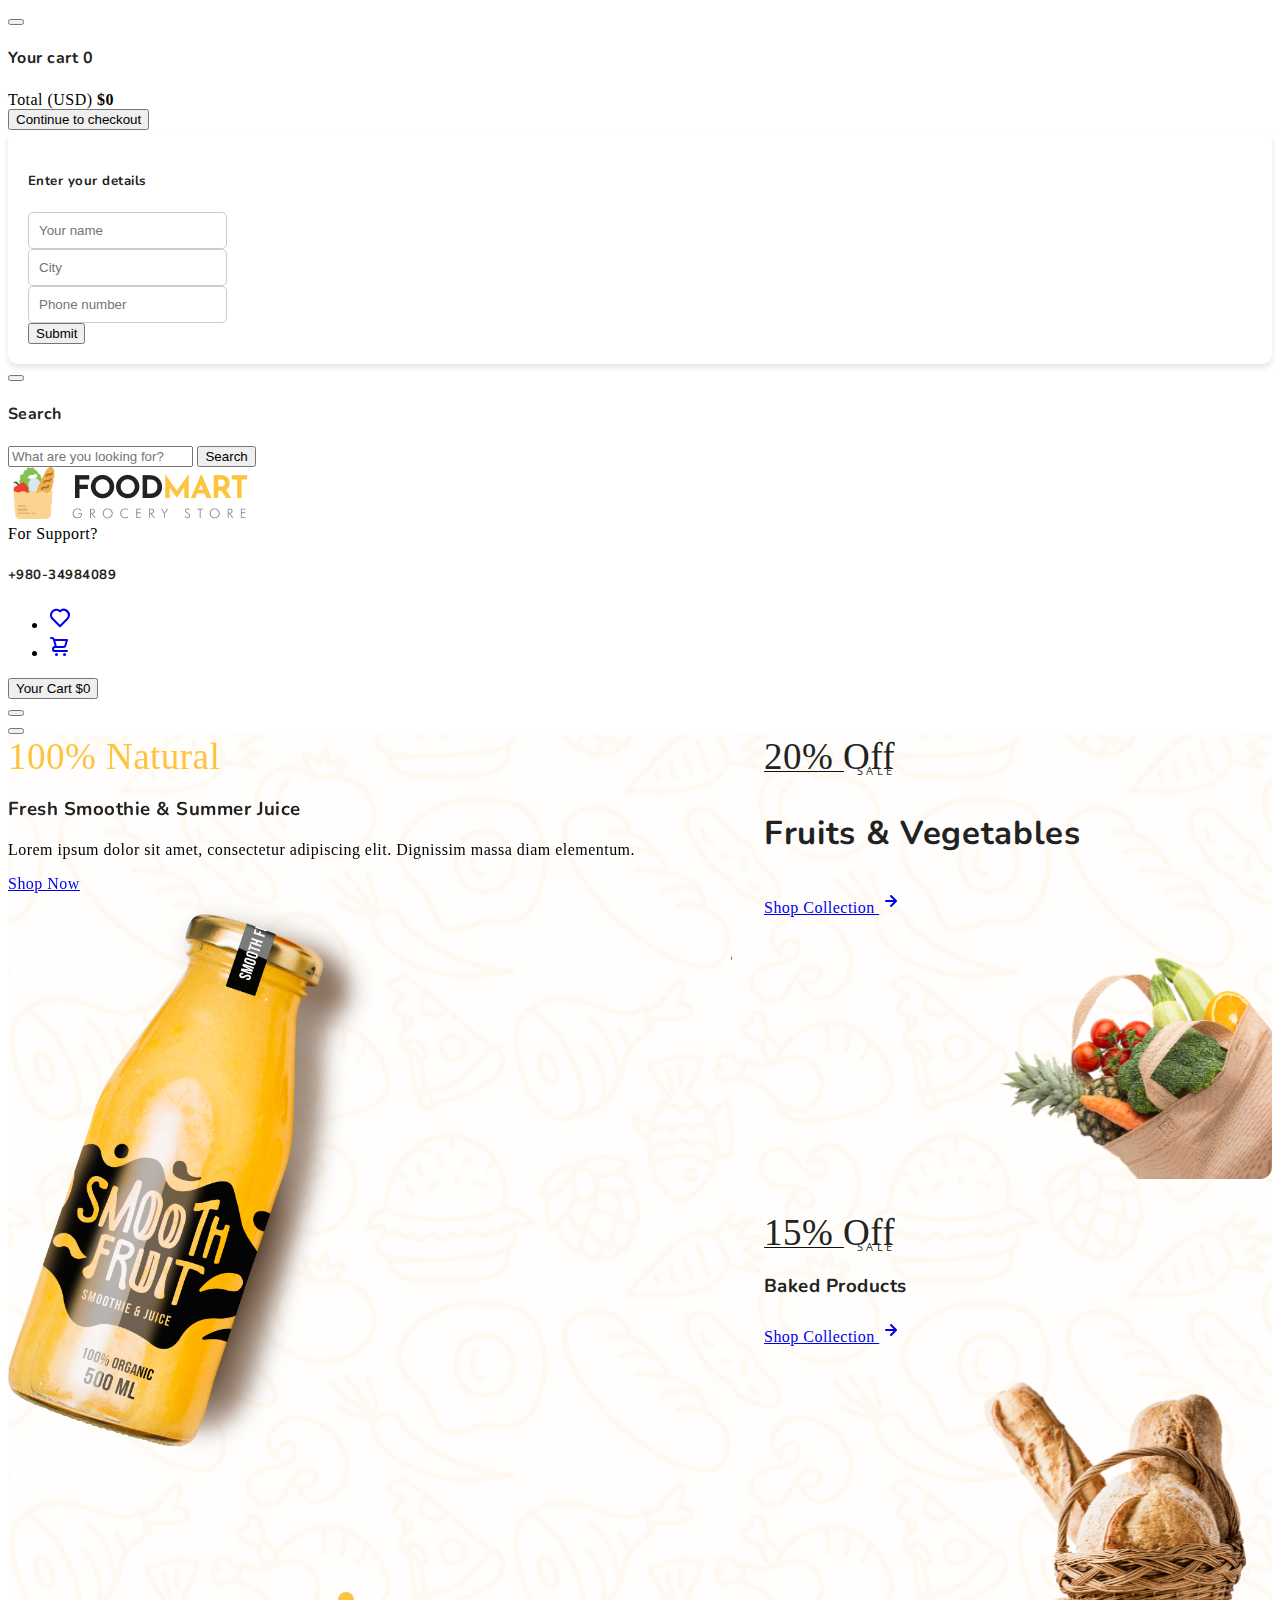
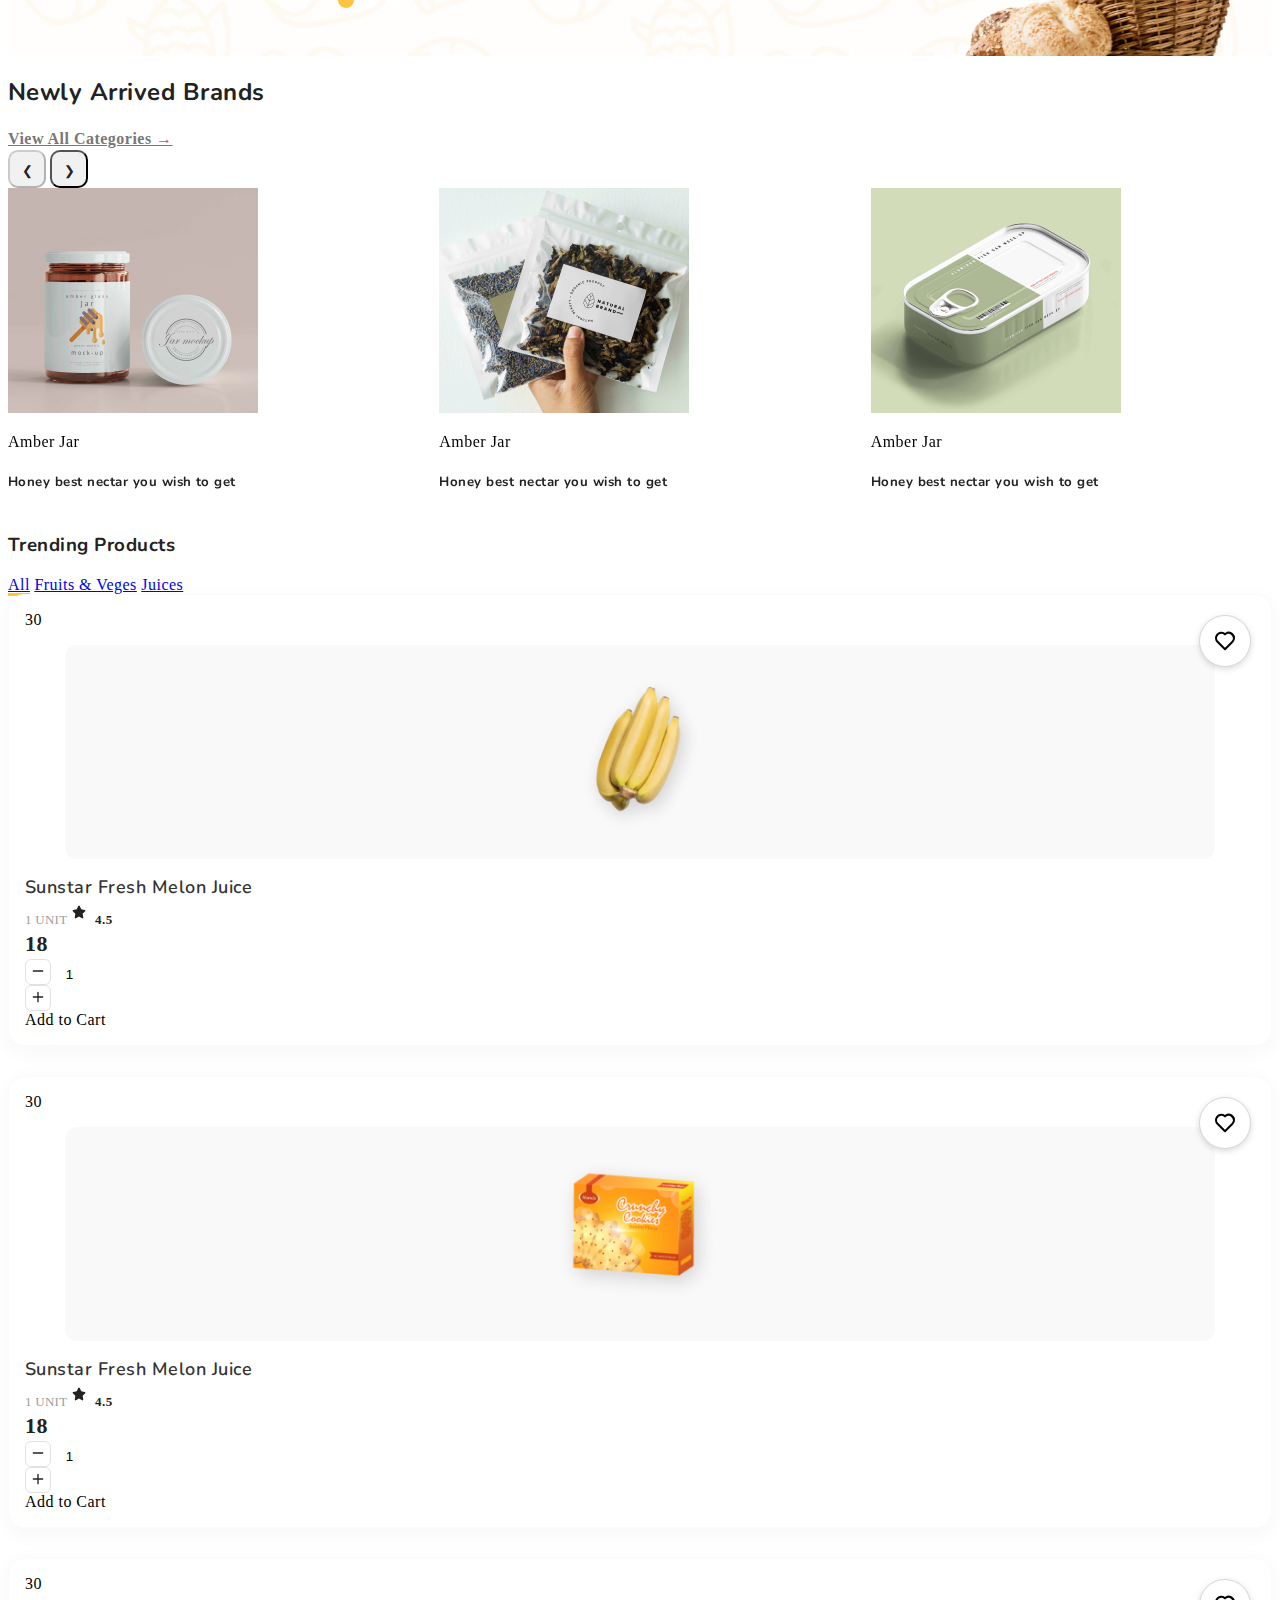
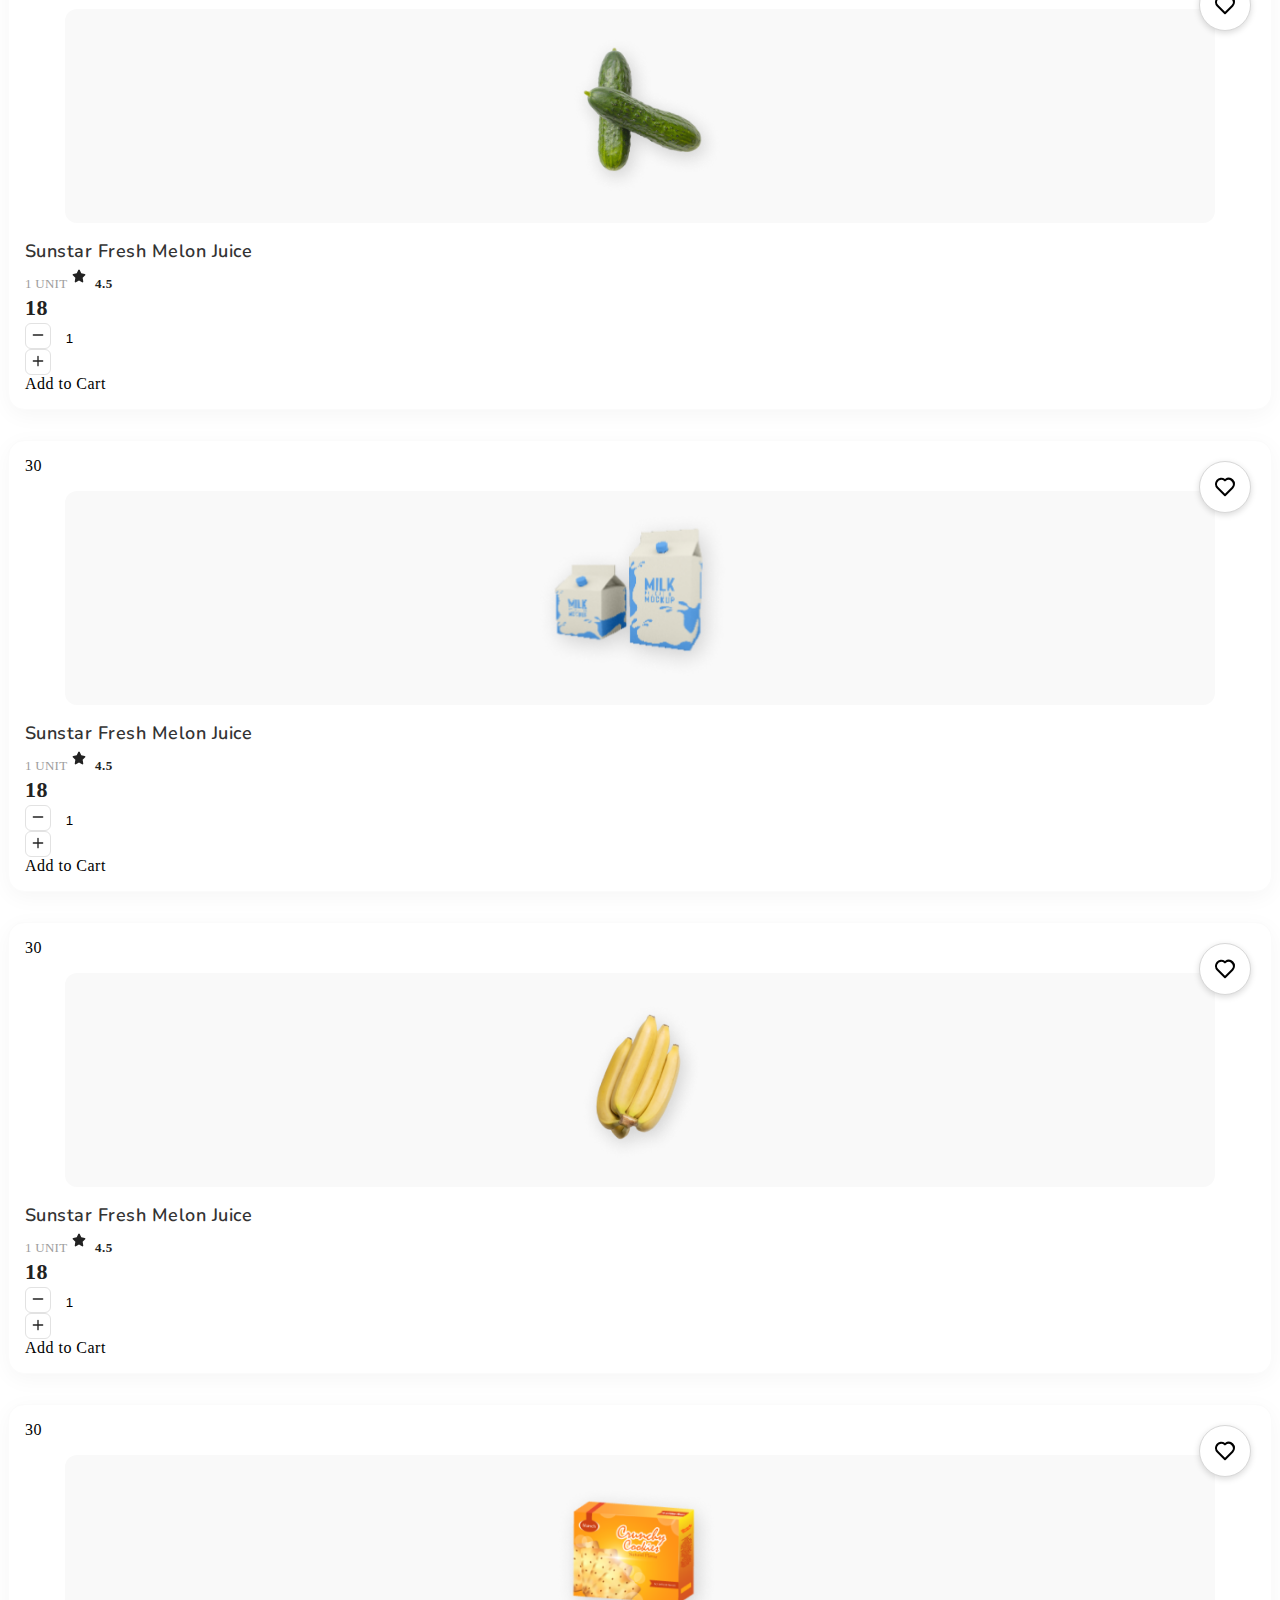
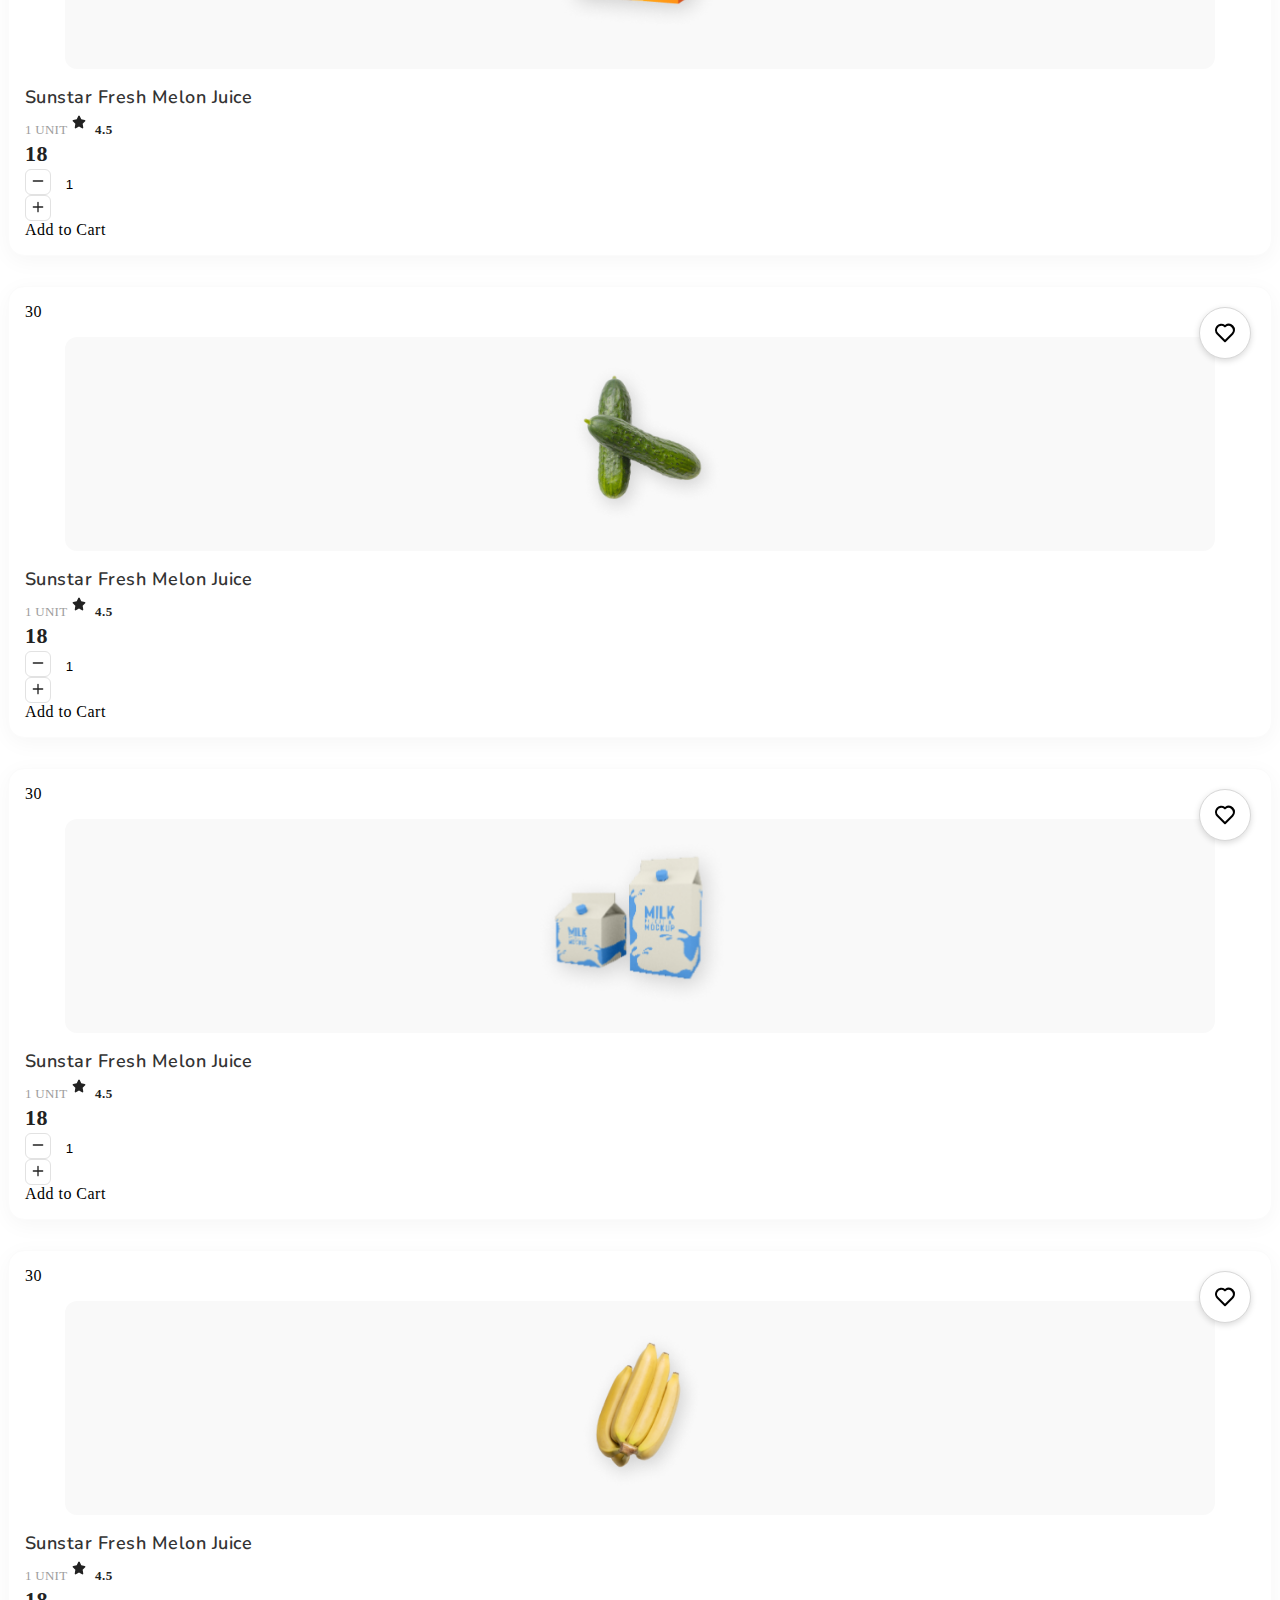
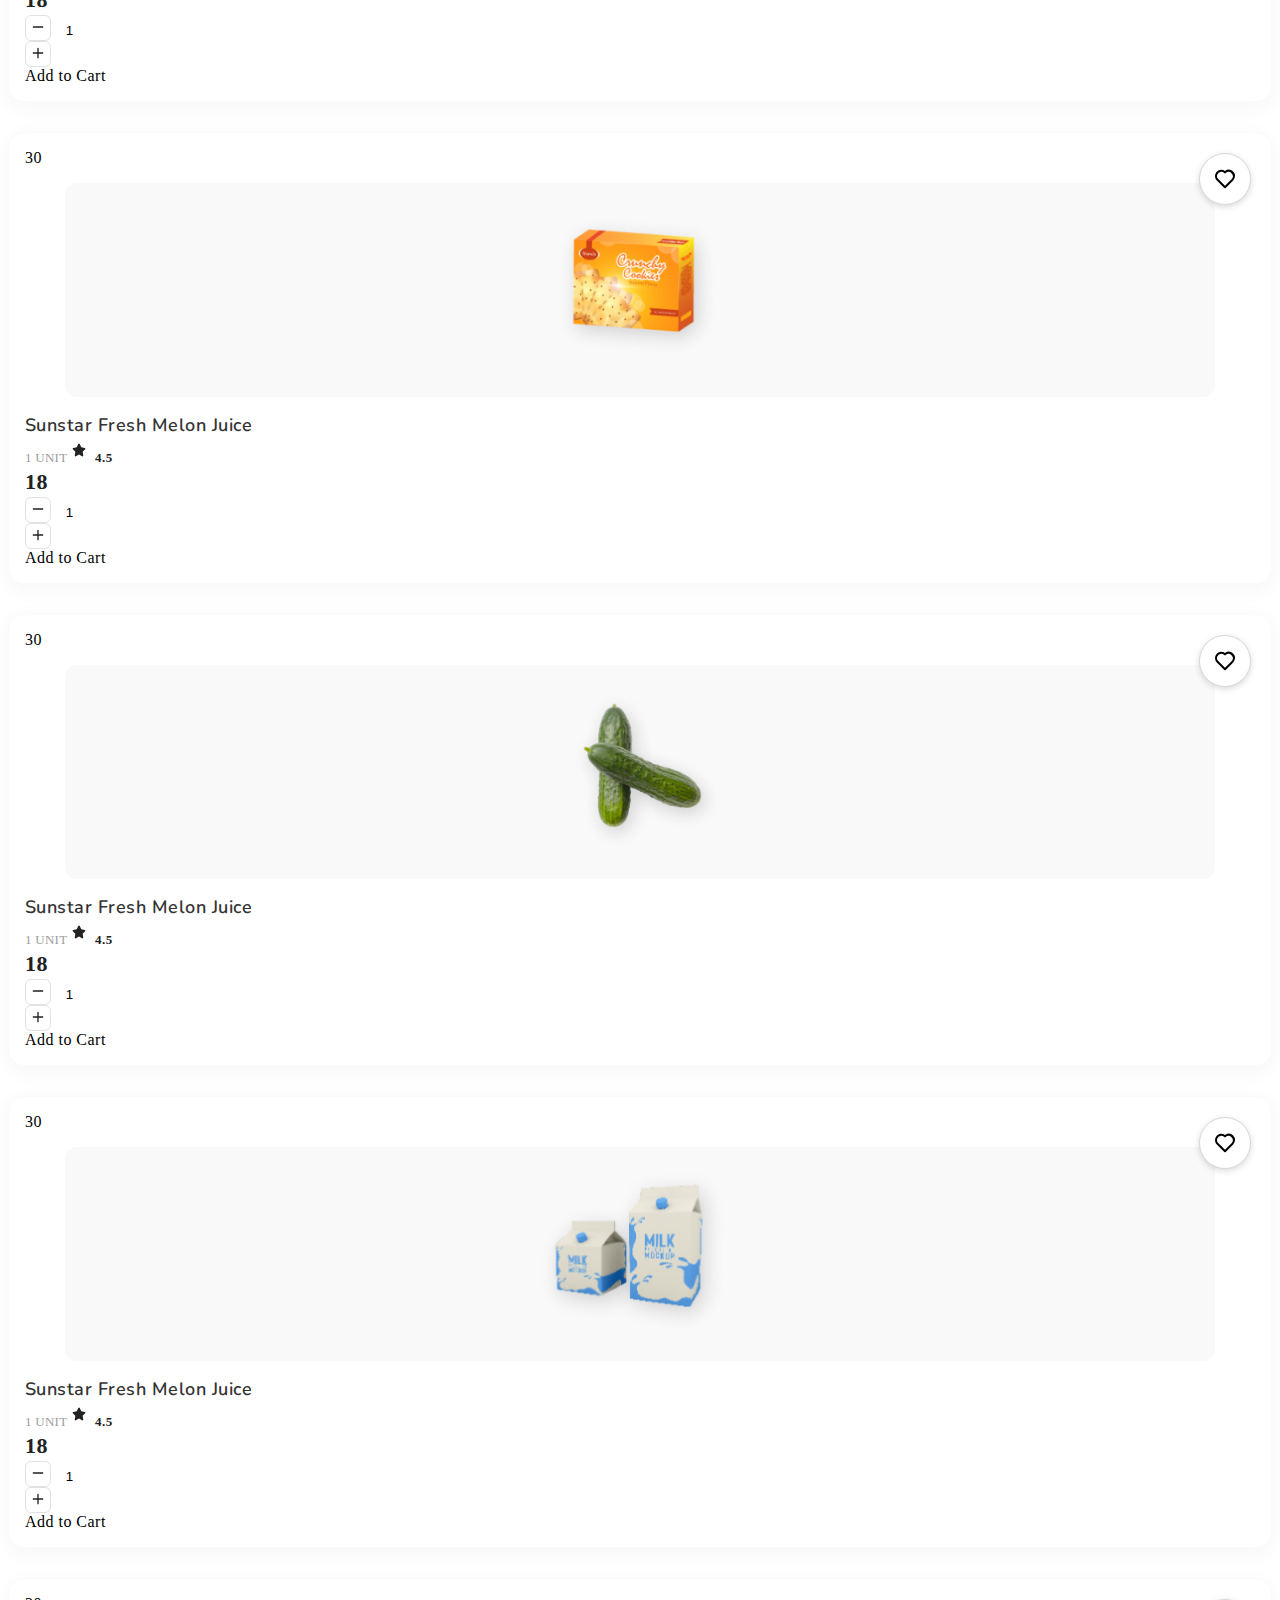
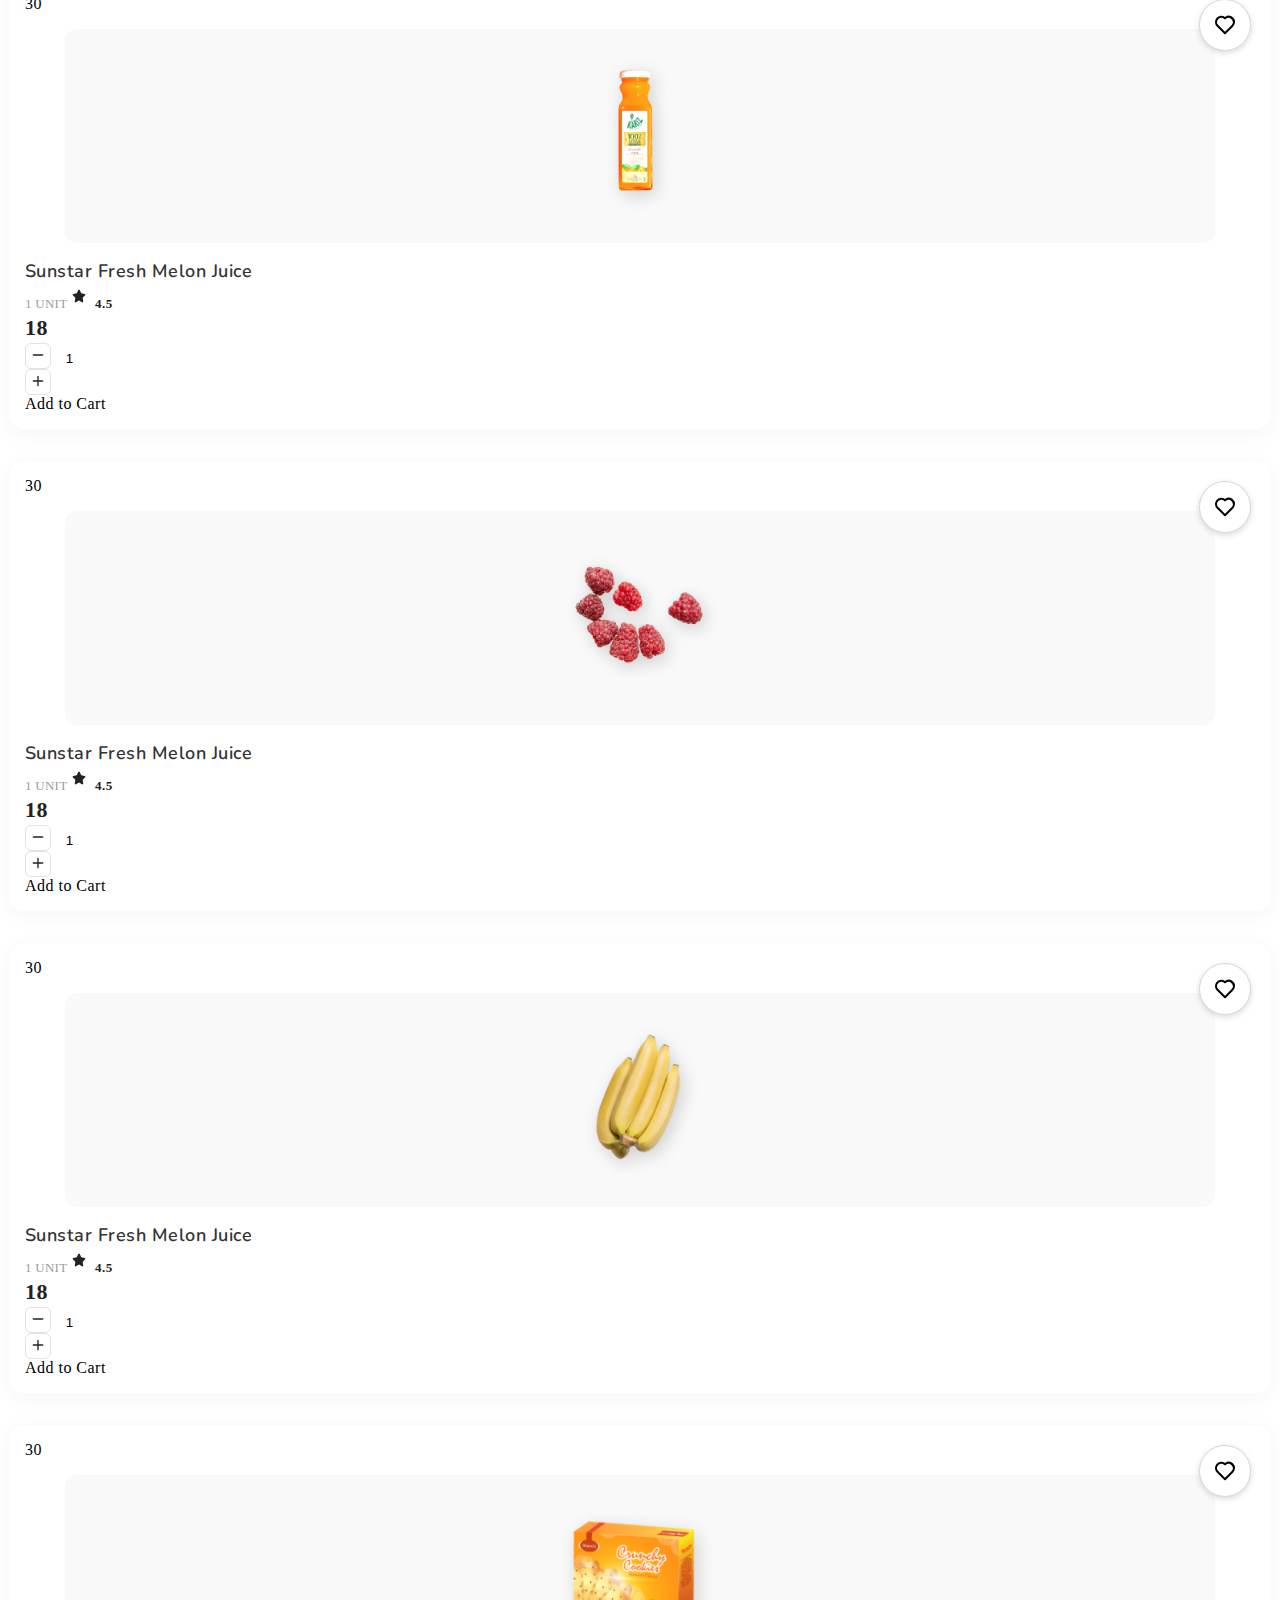
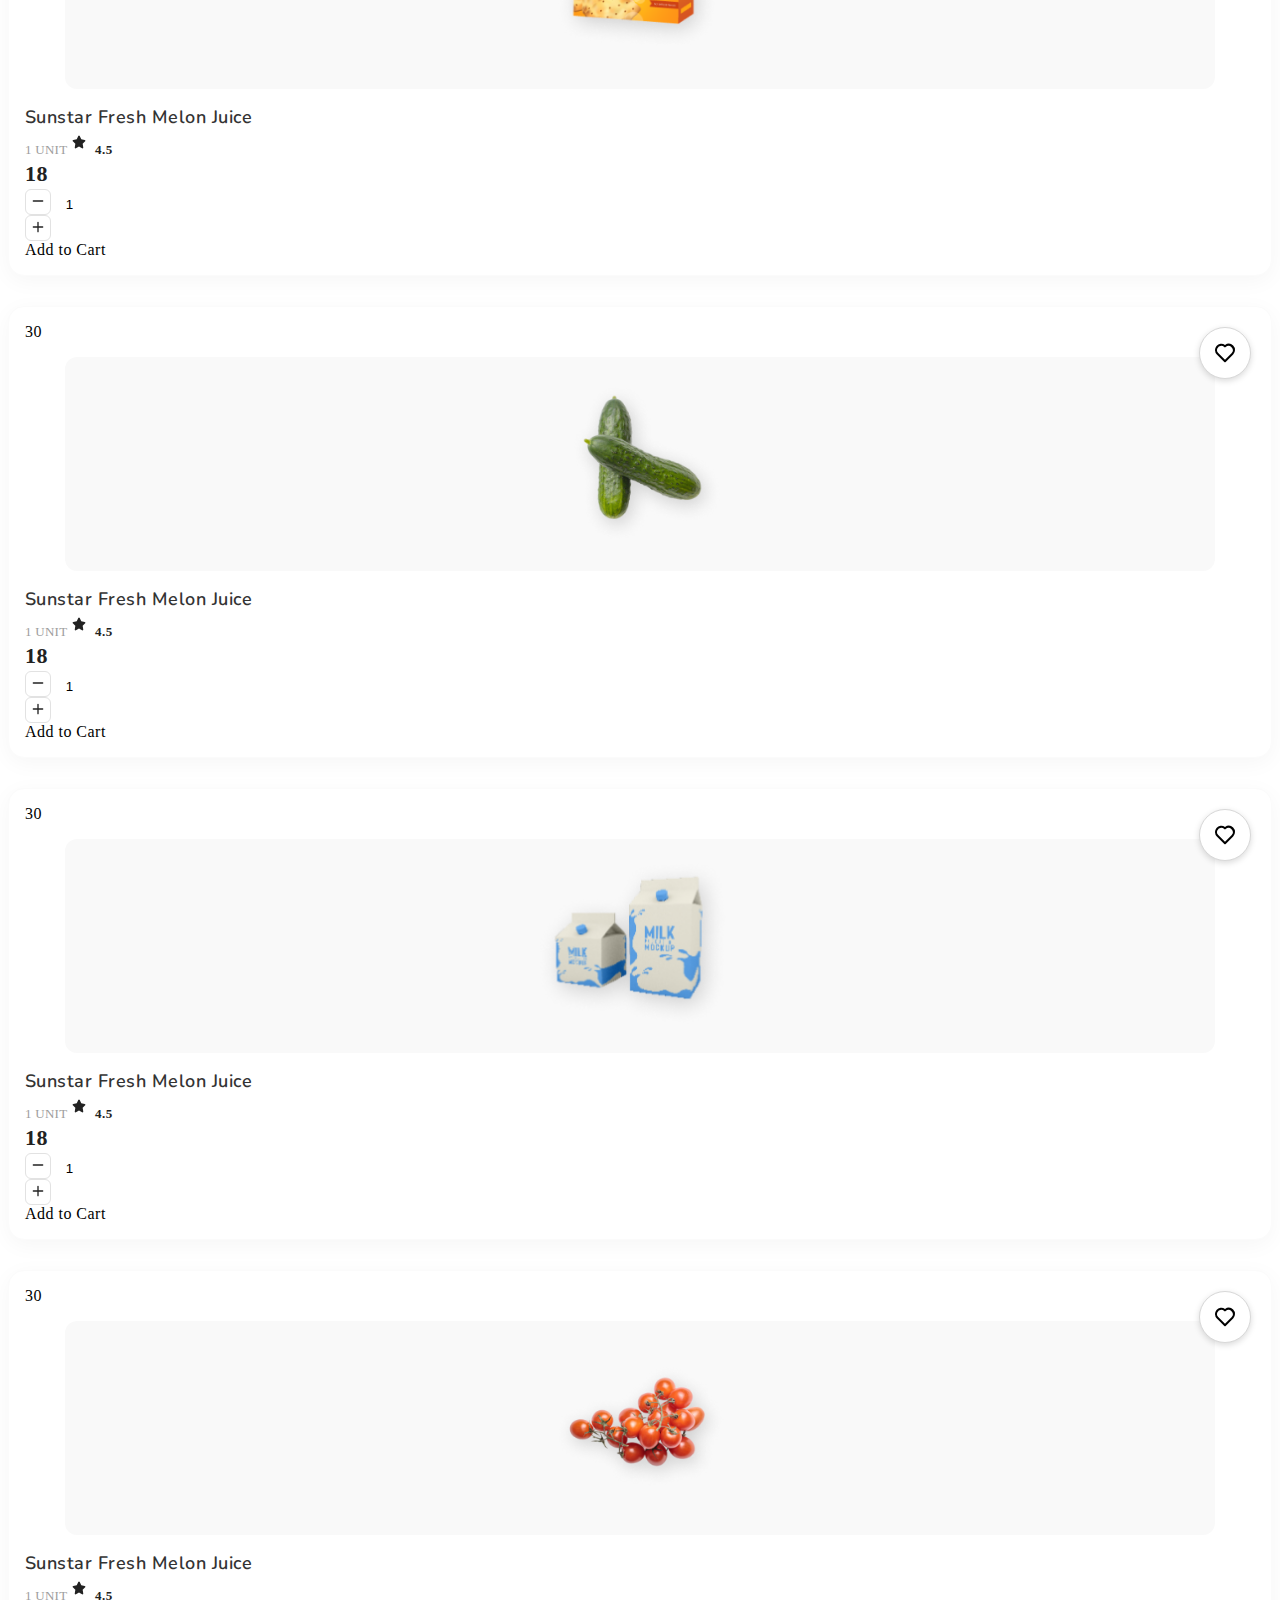
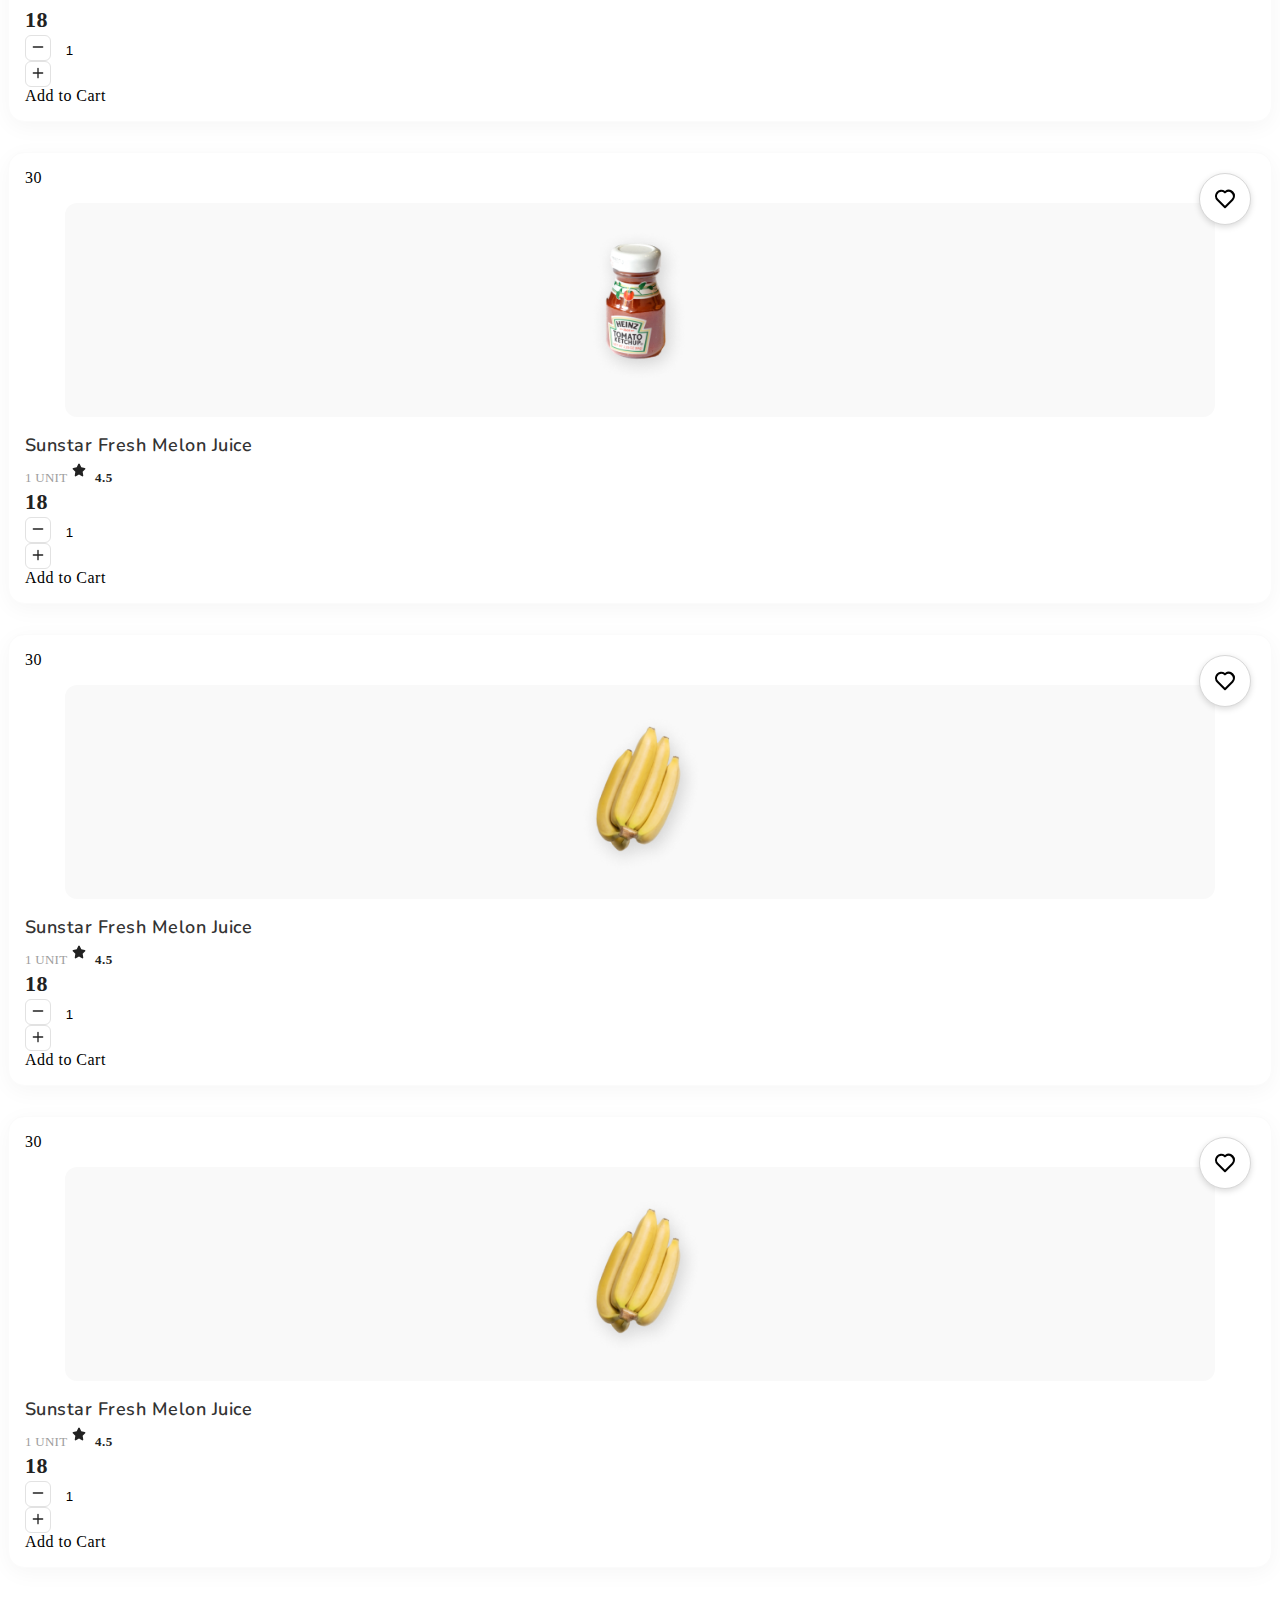
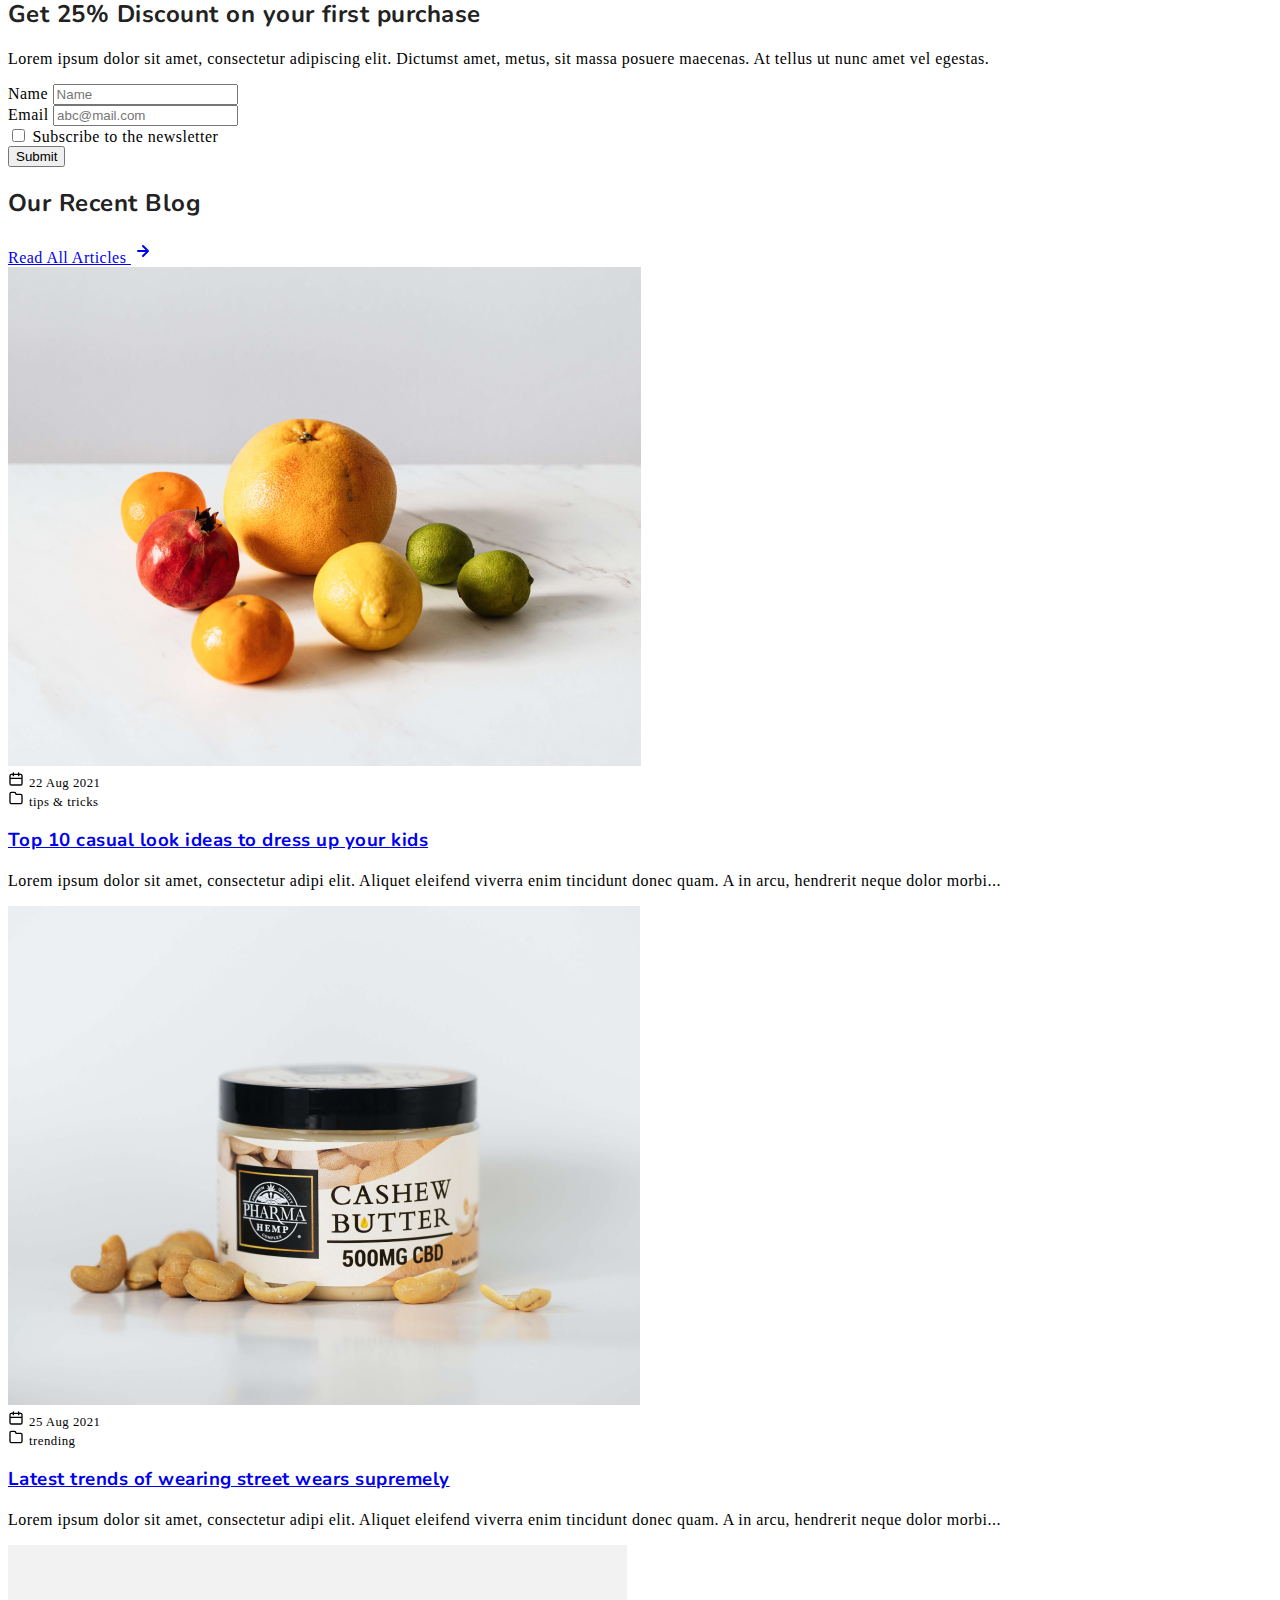
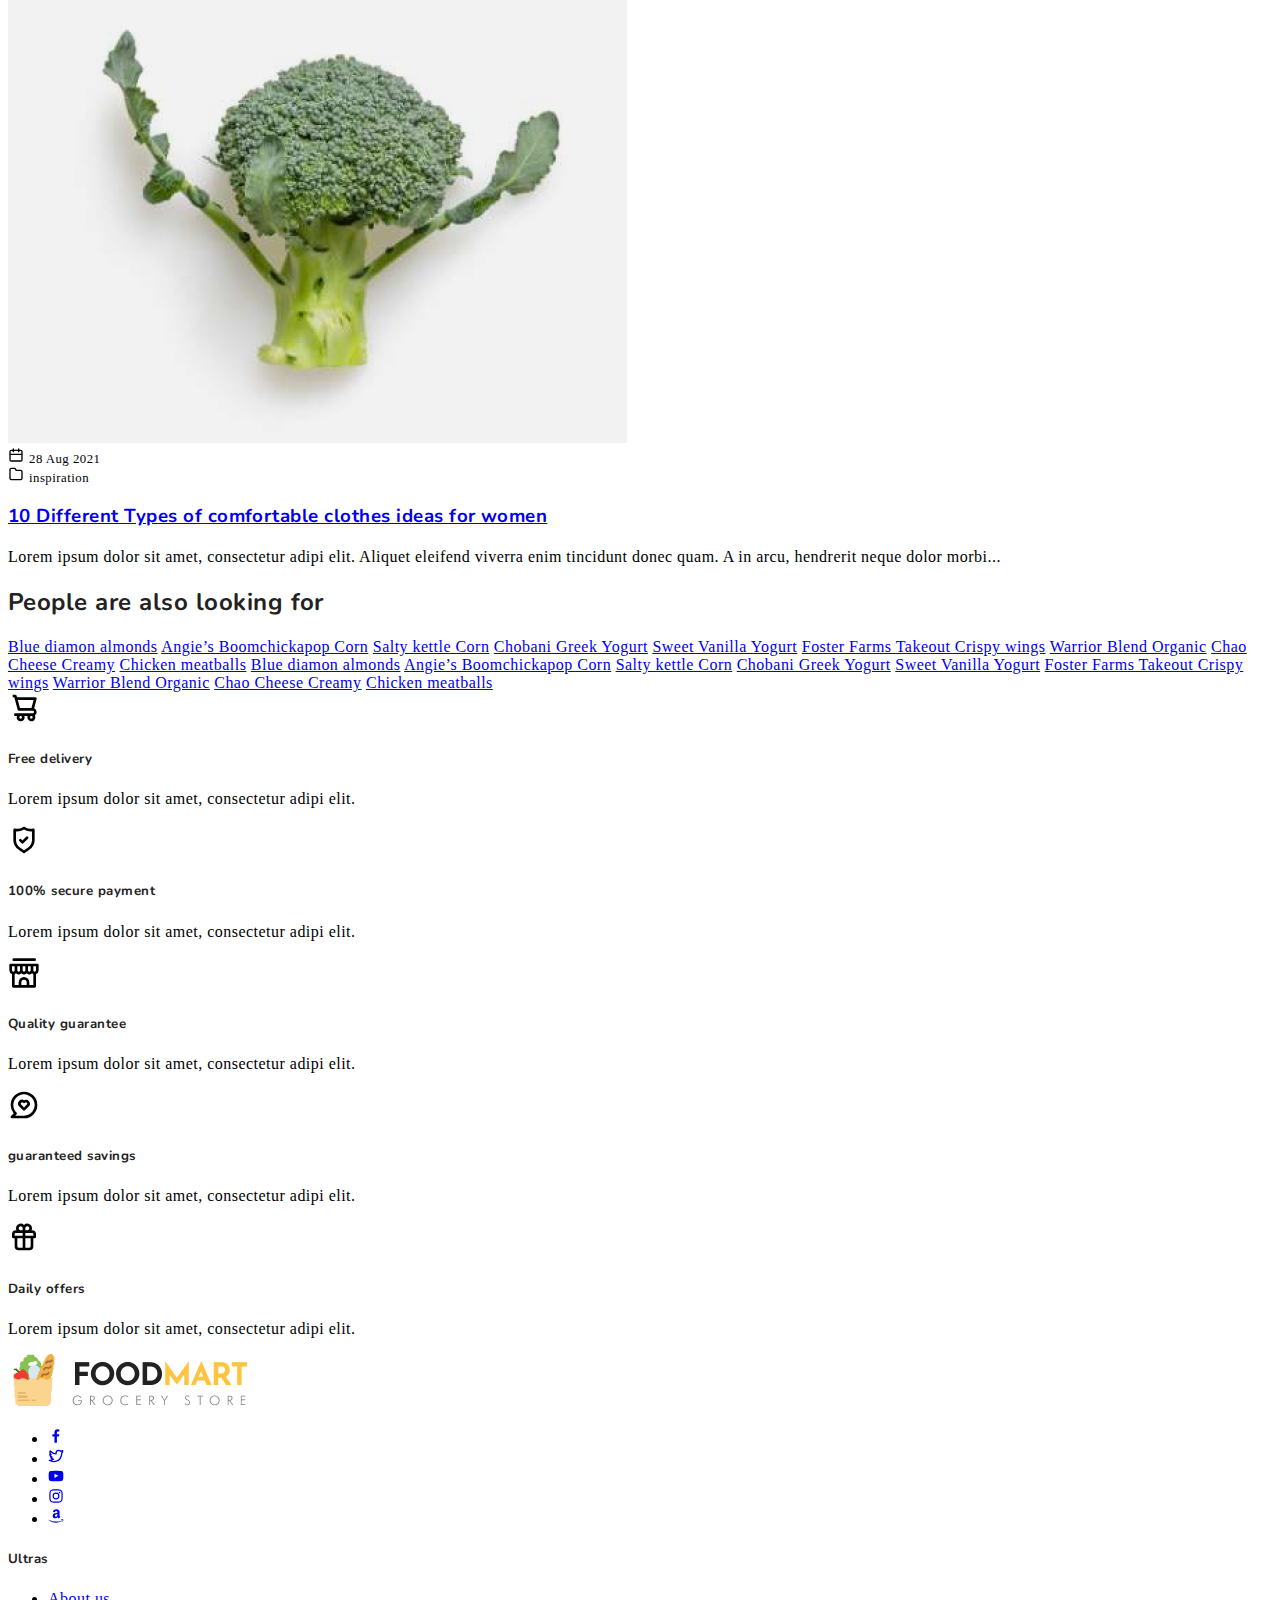
==== commit f61351df: "feat: added chatbot, favorites page, fixed product cart" ====
--- a/index.html
+++ b/index.html
@@ -86,35 +86,16 @@
         <div class="order-md-last">
           <h4 class="d-flex justify-content-between align-items-center mb-3">
             <span class="text-primary">Your cart</span>
-            <span class="badge bg-primary rounded-pill">3</span>
+            <span id="cart-count" class="badge bg-primary rounded-pill">0</span>
           </h4>
-          <ul class="list-group mb-3">
-            <li class="list-group-item d-flex justify-content-between lh-sm">
-              <div>
-                <h6 class="my-0">Growers cider</h6>
-                <small class="text-body-secondary">Brief description</small>
-              </div>
-              <span class="text-body-secondary">$12</span>
-            </li>
-            <li class="list-group-item d-flex justify-content-between lh-sm">
-              <div>
-                <h6 class="my-0">Fresh grapes</h6>
-                <small class="text-body-secondary">Brief description</small>
-              </div>
-              <span class="text-body-secondary">$8</span>
-            </li>
-            <li class="list-group-item d-flex justify-content-between lh-sm">
-              <div>
-                <h6 class="my-0">Heinz tomato ketchup</h6>
-                <small class="text-body-secondary">Brief description</small>
-              </div>
-              <span class="text-body-secondary">$5</span>
-            </li>
-            <li class="list-group-item d-flex justify-content-between">
-              <span>Total (USD)</span>
-              <strong>$20</strong>
-            </li>
+          <ul id="cart-items" class="list-group mb-3">
+            <!-- products -->
           </ul>
+
+          <li class="list-group-item d-flex justify-content-between">
+            <span>Total (USD)</span>
+            <strong id="cart-total">$0</strong>
+          </li>
   
           <button class="w-100 btn btn-primary btn-lg" type="submit">Continue to checkout</button>
 
@@ -173,7 +154,7 @@
 
             <ul class="d-flex justify-content-end list-unstyled m-0">
               <li>
-                <a href="#" class="rounded-circle bg-light p-2 mx-1">
+                <a href="/favorites.html" class="rounded-circle bg-light p-2 mx-1">
                   <svg width="24" height="24" viewBox="0 0 24 24"><use xlink:href="#heart"></use></svg>
                 </a>
               </li>
@@ -187,7 +168,7 @@
             <div class="cart text-end d-none d-lg-block dropdown">
               <button class="border-0 bg-transparent d-flex flex-column gap-2 lh-1" type="button" data-bs-toggle="offcanvas" data-bs-target="#offcanvasCart" aria-controls="offcanvasCart">
                 <span class="fs-6 text-muted dropdown-toggle">Your Cart</span>
-                <span class="cart-total fs-5 fw-bold">$20.00</span>
+                <span id='cart-total-header' class="cart-total fs-5 fw-bold">$0</span>
               </button>
             </div>
 
@@ -481,39 +462,6 @@
       </div>
     </section>
 
-    <section class="py-5 overflow-hidden">
-      <div class="container-fluid">
-        <div class="row">
-          <div class="col-md-12">
-
-            <div class="section-header d-flex flex-wrap justify-content-between my-5">
-              
-              <h2 class="section-title">Best selling products</h2>
-
-              <div class="d-flex align-items-center">
-                <a href="#" class="btn-link text-decoration-none">View All Categories →</a>
-                <div class="swiper-buttons">
-                  <button class="swiper-prev products-carousel-prev btn btn-primary">❮</button>
-                  <button class="swiper-next products-carousel-next btn btn-primary">❯</button>
-                </div>  
-              </div>
-            </div>
-            
-          </div>
-        </div>
-        <div class="row">
-          <div class="col-md-12">
-
-            <div class="products-carousel swiper">
-              <div class="swiper-wrapper" id='bestSellProducts'></div>
-            </div>
-            <!-- / products-carousel -->
-
-          </div>
-        </div>
-      </div>
-    </section>
-
     <section class="py-5">
       <div class="container-fluid">
 
@@ -554,72 +502,6 @@
           </div>
         </div>
         
-      </div>
-    </section>
-
-    <section class="py-5 overflow-hidden">
-      <div class="container-fluid">
-        <div class="row">
-          <div class="col-md-12">
-
-            <div class="section-header d-flex justify-content-between">
-              
-              <h2 class="section-title">Most popular products</h2>
-
-              <div class="d-flex align-items-center">
-                <a href="#" class="btn-link text-decoration-none">View All Categories →</a>
-                <div class="swiper-buttons">
-                  <button class="swiper-prev products-carousel-prev btn btn-primary">❮</button>
-                  <button class="swiper-next products-carousel-next btn btn-primary">❯</button>
-                </div>  
-              </div>
-            </div>
-            
-          </div>
-        </div>
-        <div class="row">
-          <div class="col-md-12">
-
-            <div class="products-carousel swiper">
-              <div class="swiper-wrapper" id='mostPopularProducts'></div>
-            </div>
-            <!-- / products-carousel -->
-
-          </div>
-        </div>
-      </div>
-    </section>
-
-    <section class="py-5 overflow-hidden">
-      <div class="container-fluid">
-        <div class="row">
-          <div class="col-md-12">
-
-            <div class="section-header d-flex justify-content-between">
-              
-              <h2 class="section-title">Just arrived</h2>
-
-              <div class="d-flex align-items-center">
-                <a href="#" class="btn-link text-decoration-none">View All Categories →</a>
-                <div class="swiper-buttons">
-                  <button class="swiper-prev products-carousel-prev btn btn-primary">❮</button>
-                  <button class="swiper-next products-carousel-next btn btn-primary">❯</button>
-                </div>  
-              </div>
-            </div>
-            
-          </div>
-        </div>
-        <div class="row">
-          <div class="col-md-12">
-
-            <div class="products-carousel swiper">
-              <div class="swiper-wrapper" id='justArrivedProducts'></div>
-            </div>
-            <!-- / products-carousel -->
-
-          </div>
-        </div>
       </div>
     </section>
 
@@ -920,18 +802,7 @@
                 </li>
               </ul>
             </div>
-          </div>
-          <div class="col-lg-3 col-md-6 col-sm-6">
-            <div class="footer-menu">
-              <h5 class="widget-title">Subscribe Us</h5>
-              <p>Subscribe to our newsletter to get updates about our grand offers.</p>
-              <form class="d-flex mt-3 gap-0" role="newsletter">
-                <input class="form-control rounded-start rounded-0 bg-light" type="email" placeholder="Email Address" aria-label="Email Address">
-                <button class="btn btn-dark rounded-end rounded-0" type="submit">Subscribe</button>
-              </form>
-            </div>
-          </div>
-          
+          </div>   
         </div>
       </div>
     </footer>
@@ -953,5 +824,8 @@
     <script src="js/plugins.js"></script>
     <script src="js/script.js"></script>
     <script type='module' src='js/products.js'></script>
+    <script type='module' src='js/favorites.js'></script>
+    <script type='module' src='js/cart.js'></script>
+    <script src='js/chat-bot.js'></script>
   </body>
 </html>--- a/style.css
+++ b/style.css
@@ -669,6 +669,42 @@
 	padding: 0;
 }
 
+.product-item .add-to-cart {
+	cursor: pointer;
+}
+
+/* favorites */
+.favorite-item {
+	position: relative;
+}
+
+.favorite-item .badge {
+	top: 5px;
+	left: 5px;
+}
+
+@media (max-width: 576px) {
+	.favorite-item {
+		flex-direction: column;
+		align-items: flex-start;
+	}
+	.favorite-item img {
+		width: 100%;
+		height: auto;
+		max-height: 120px;
+		margin-bottom: 10px;
+	}
+	.favorite-item .buttons {
+		width: 100%;
+		display: flex;
+		flex-direction: column;
+	}
+	.favorite-item .buttons button {
+		width: 100%;
+		margin-bottom: 5px;
+	}
+}
+
 /* cart */
 .cart .product-qty {
 	min-width: 130px;
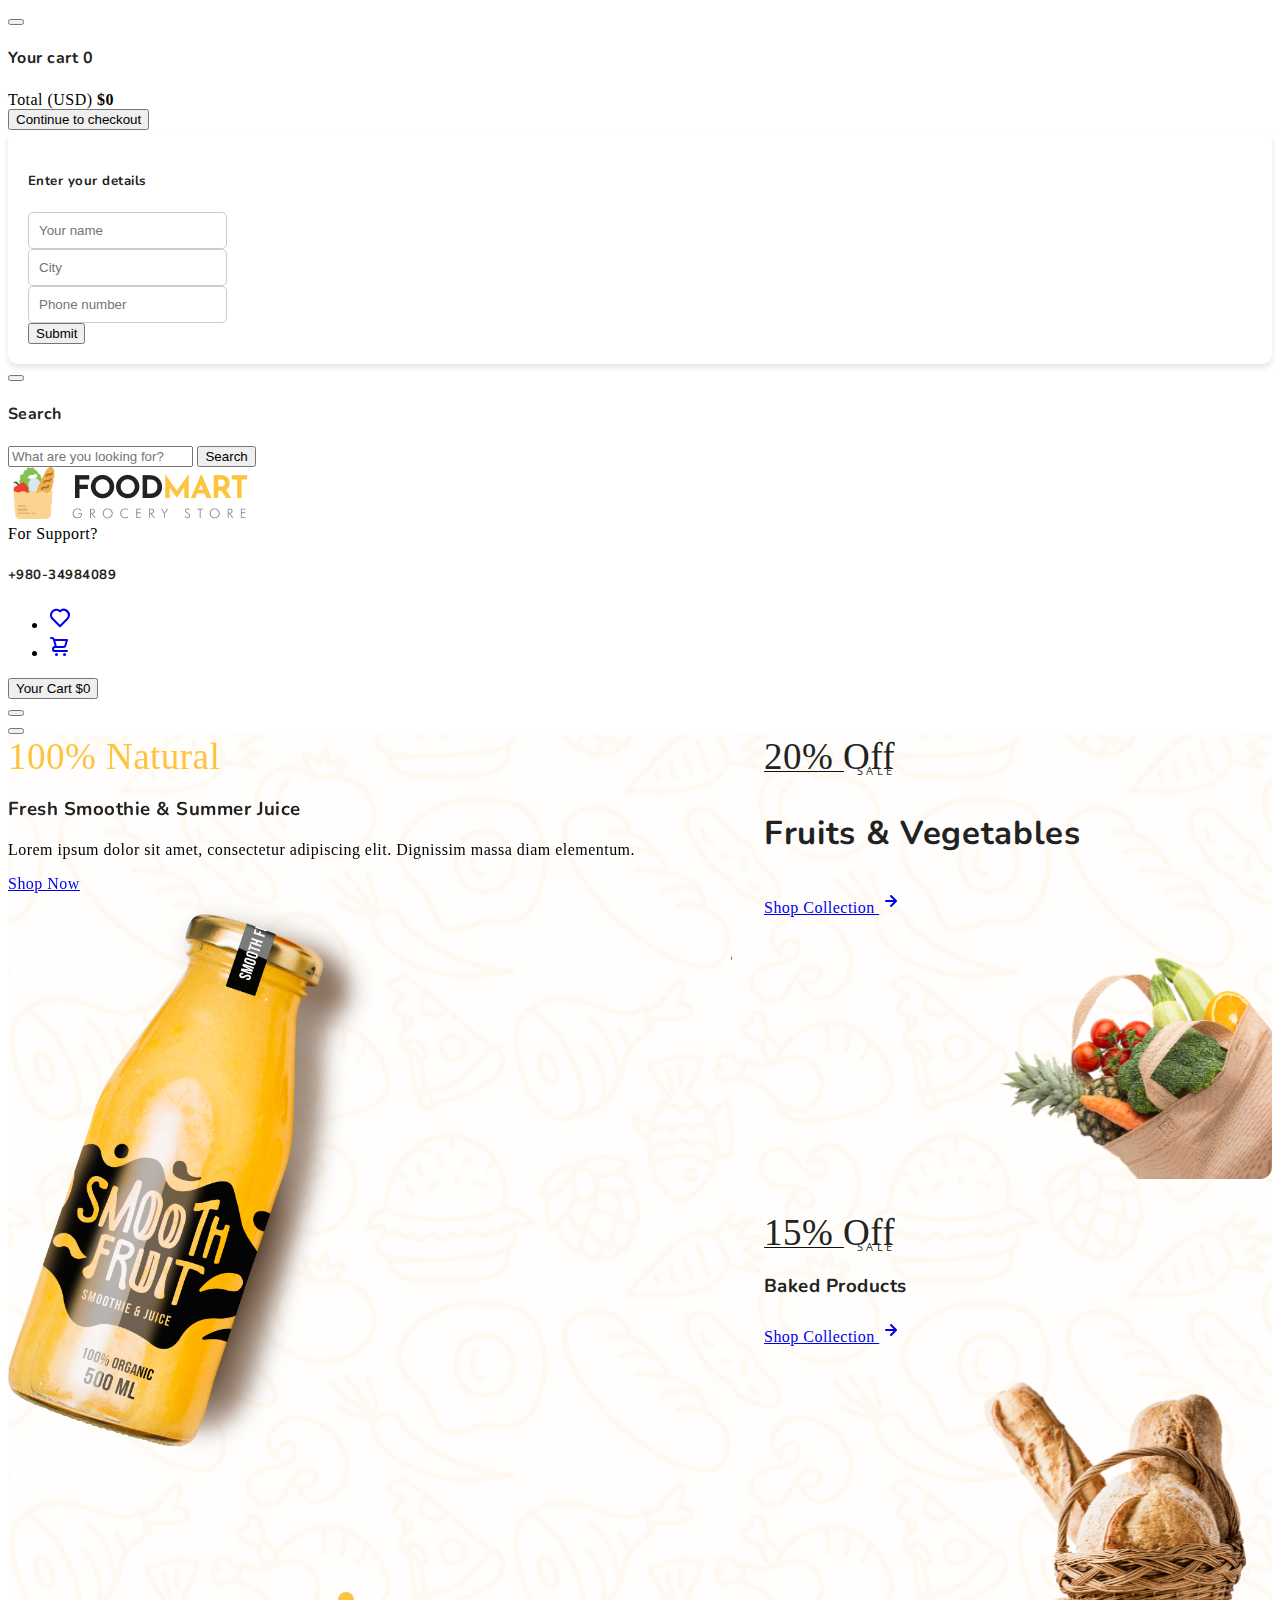
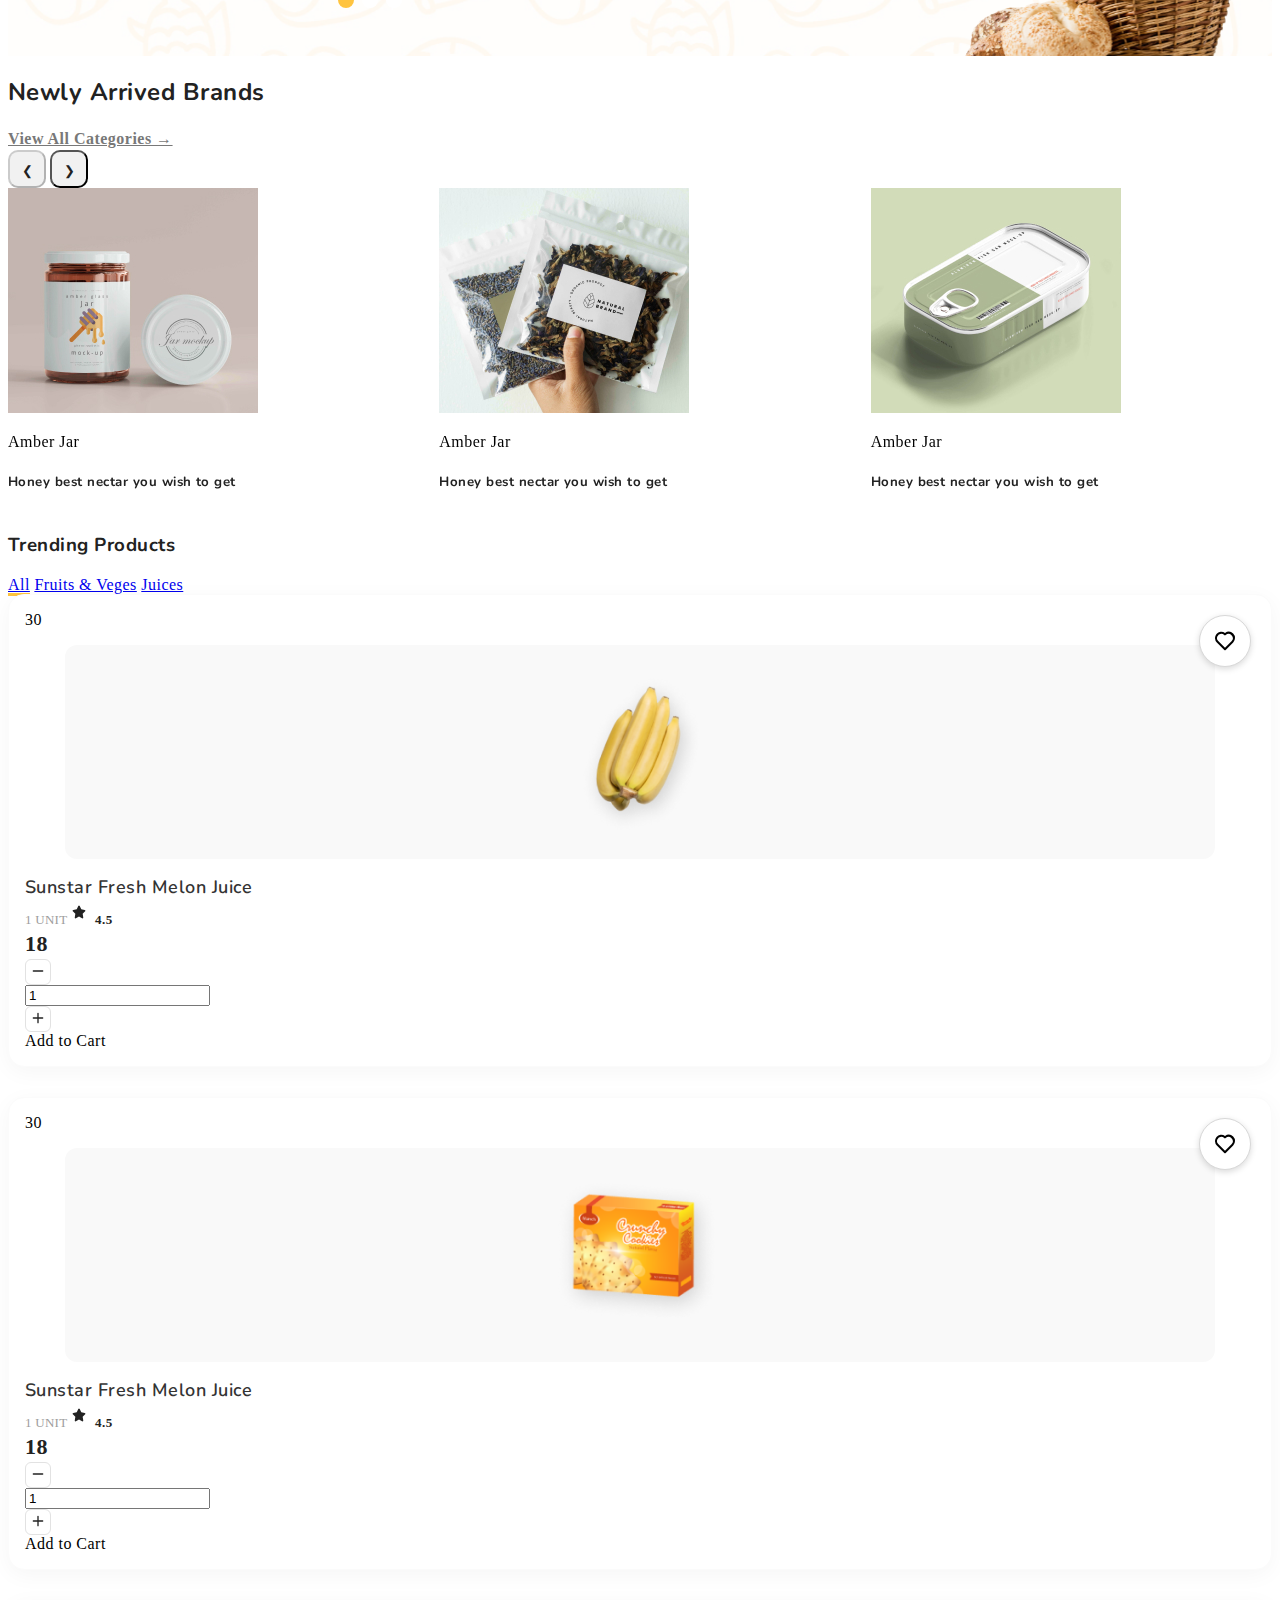
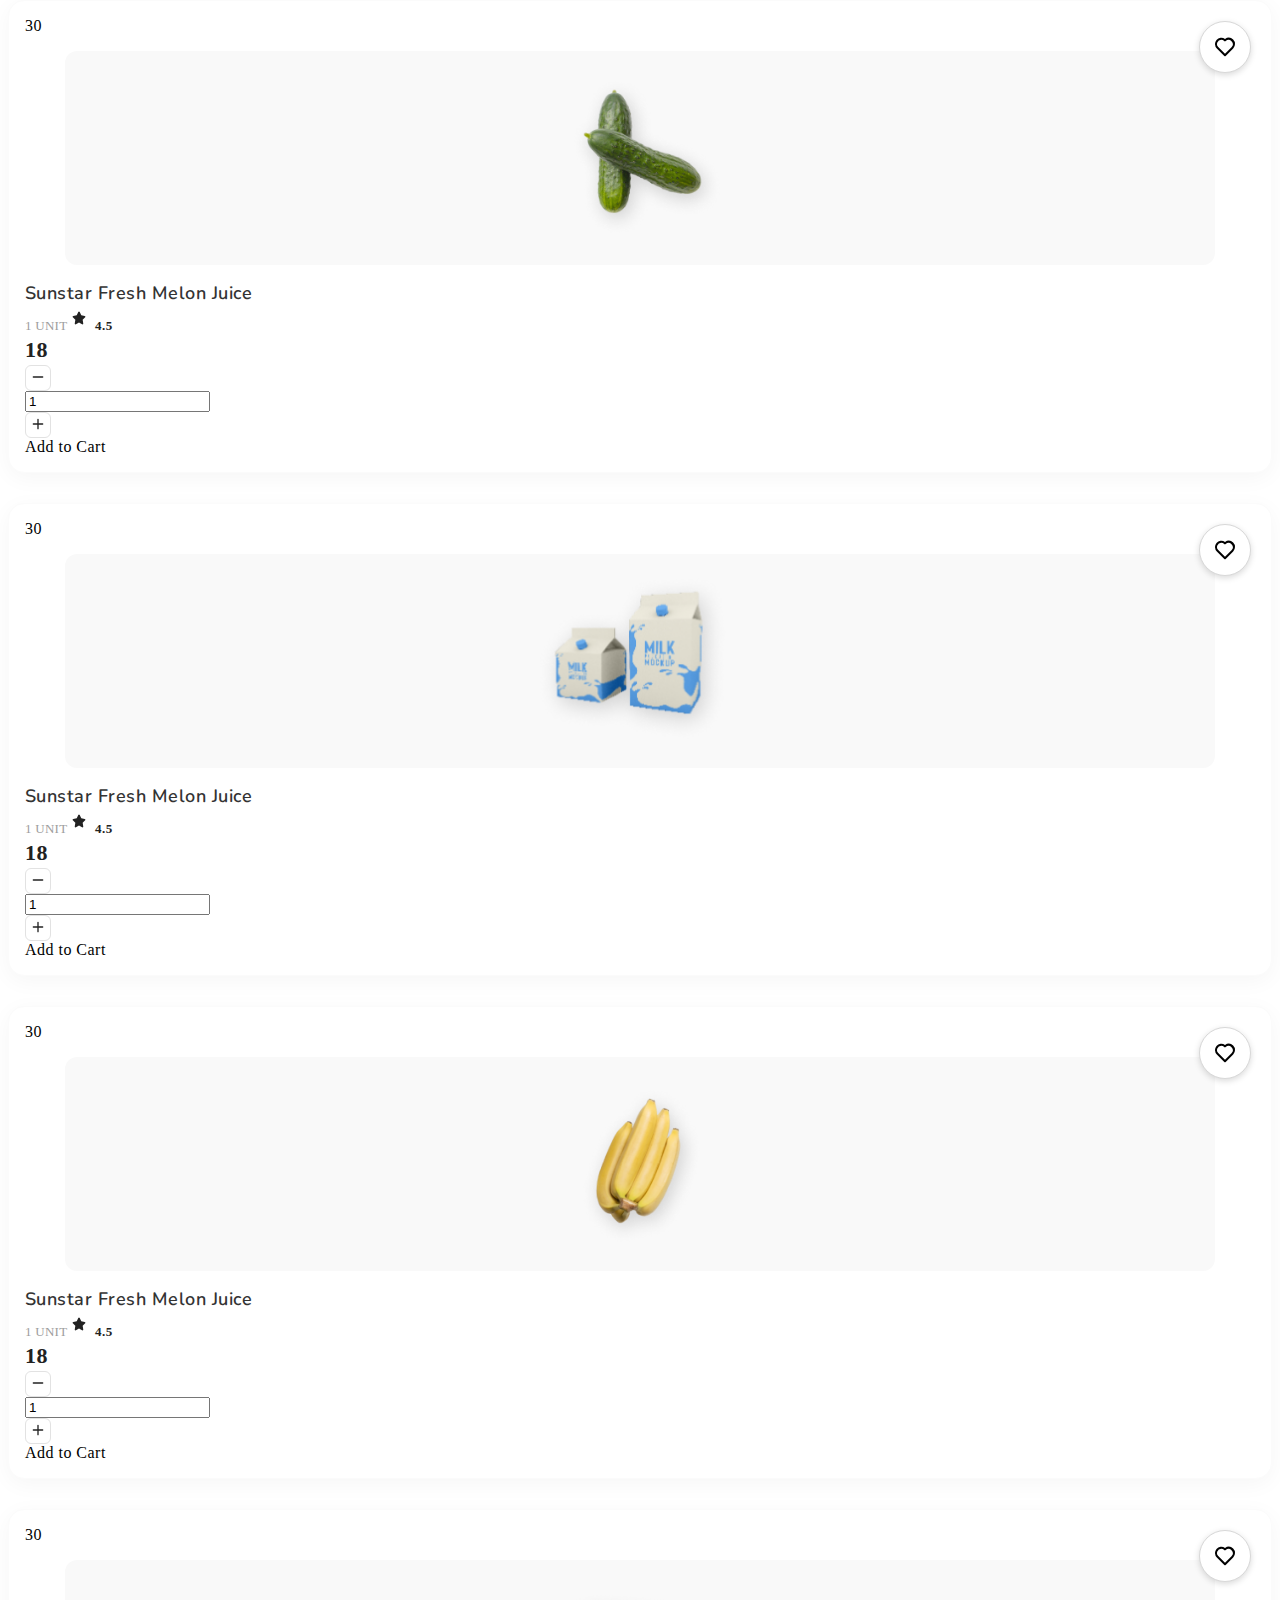
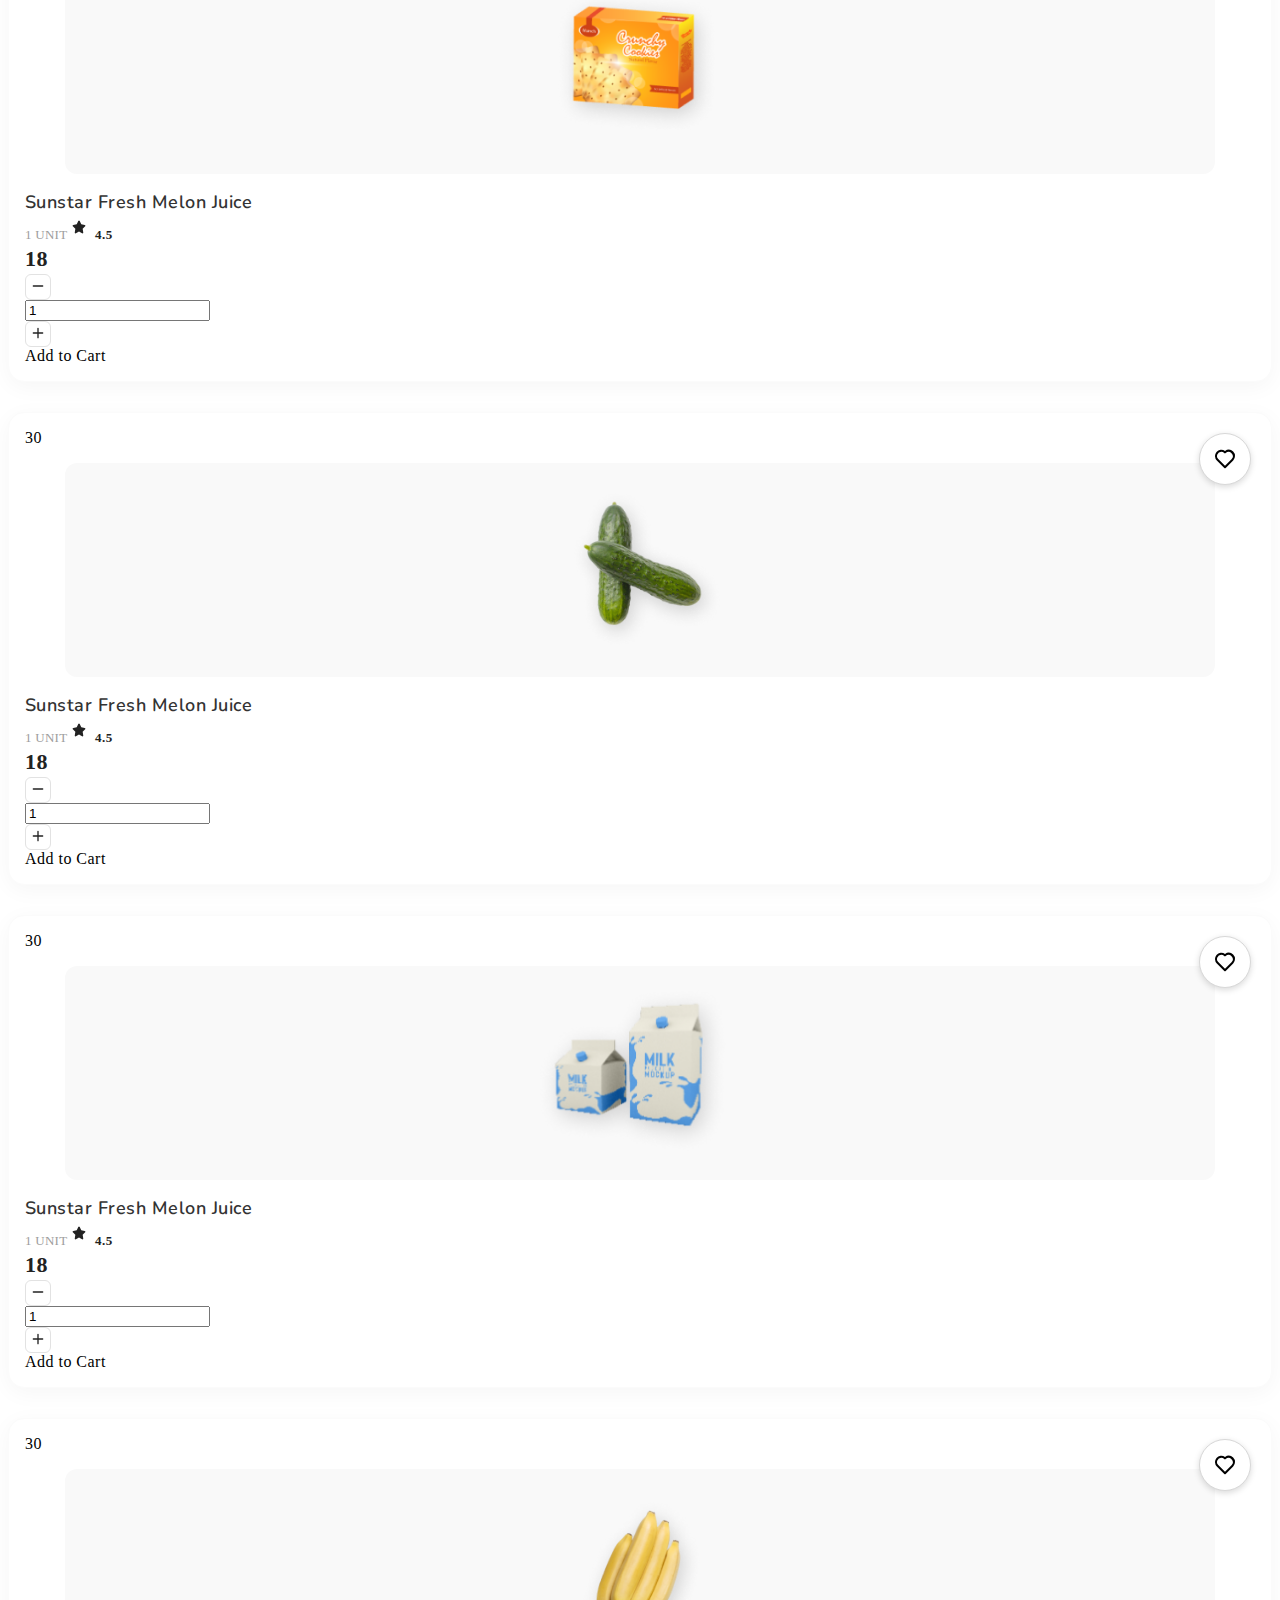
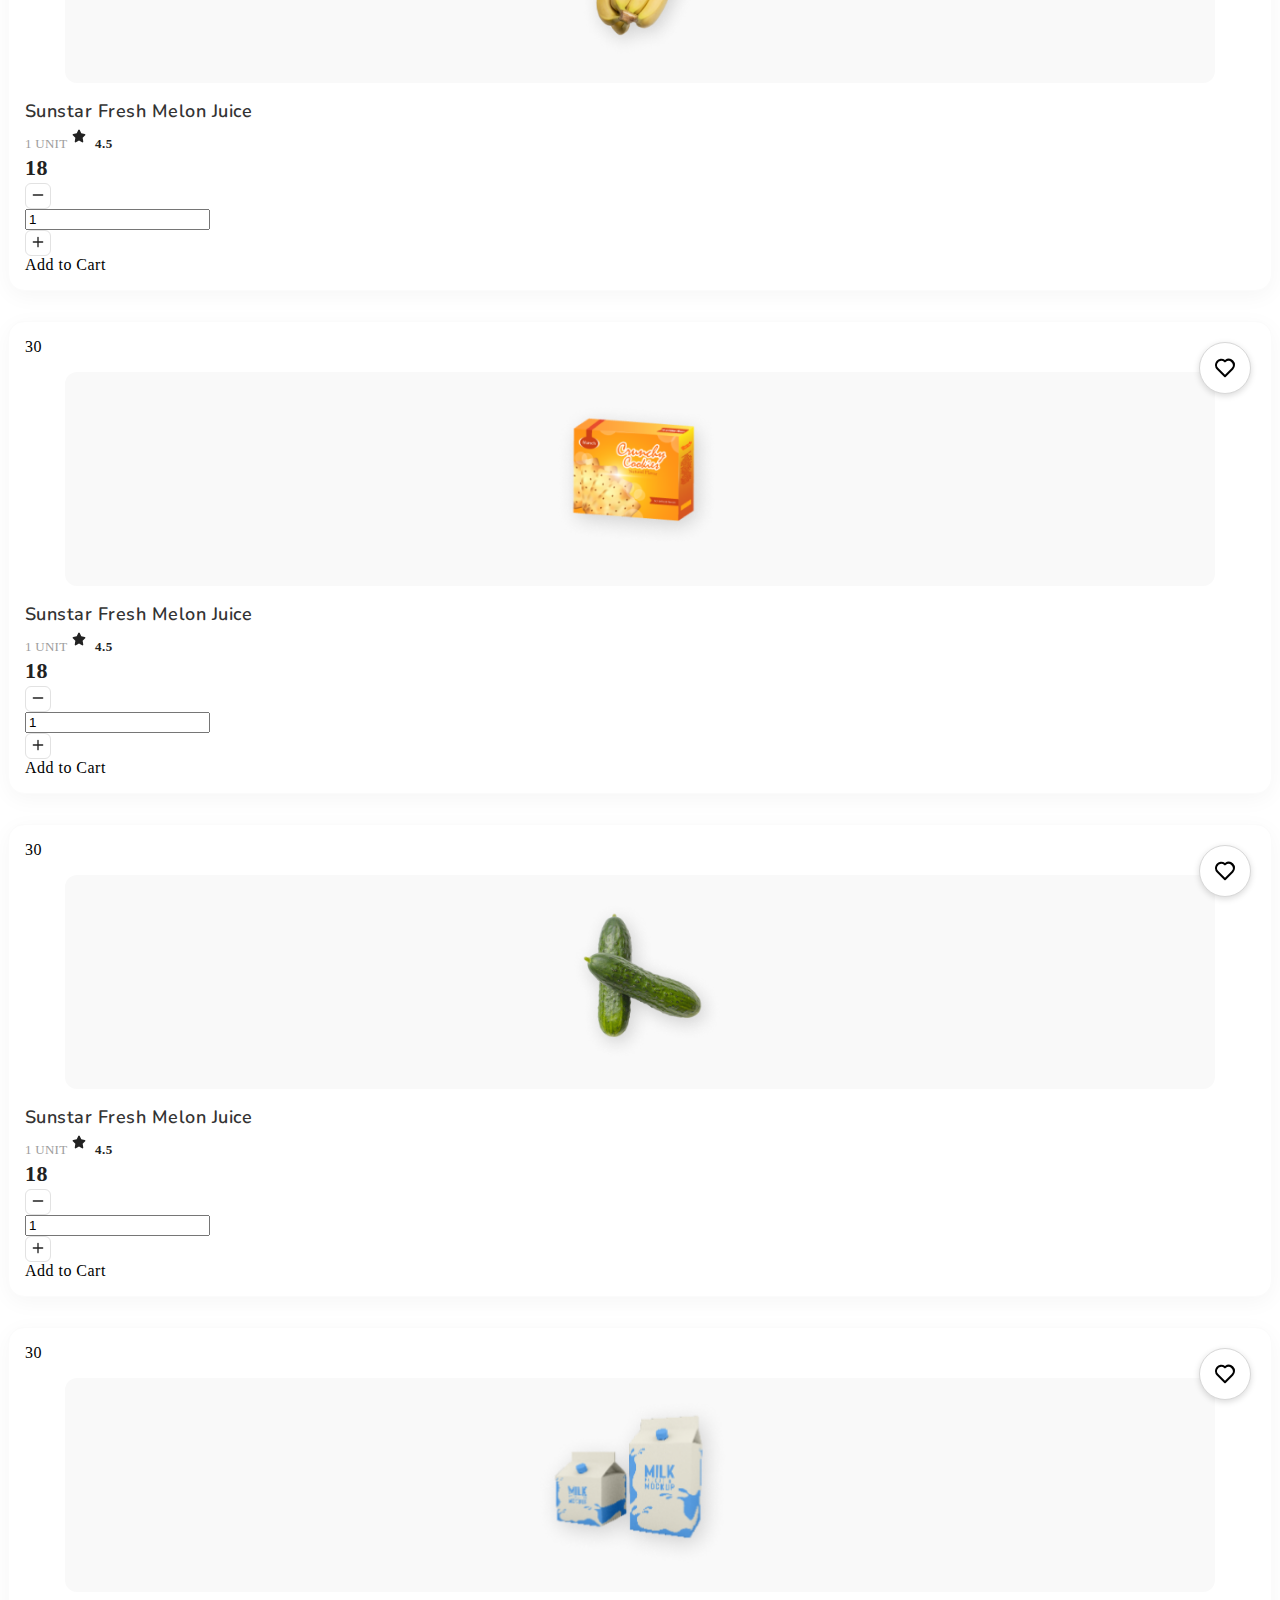
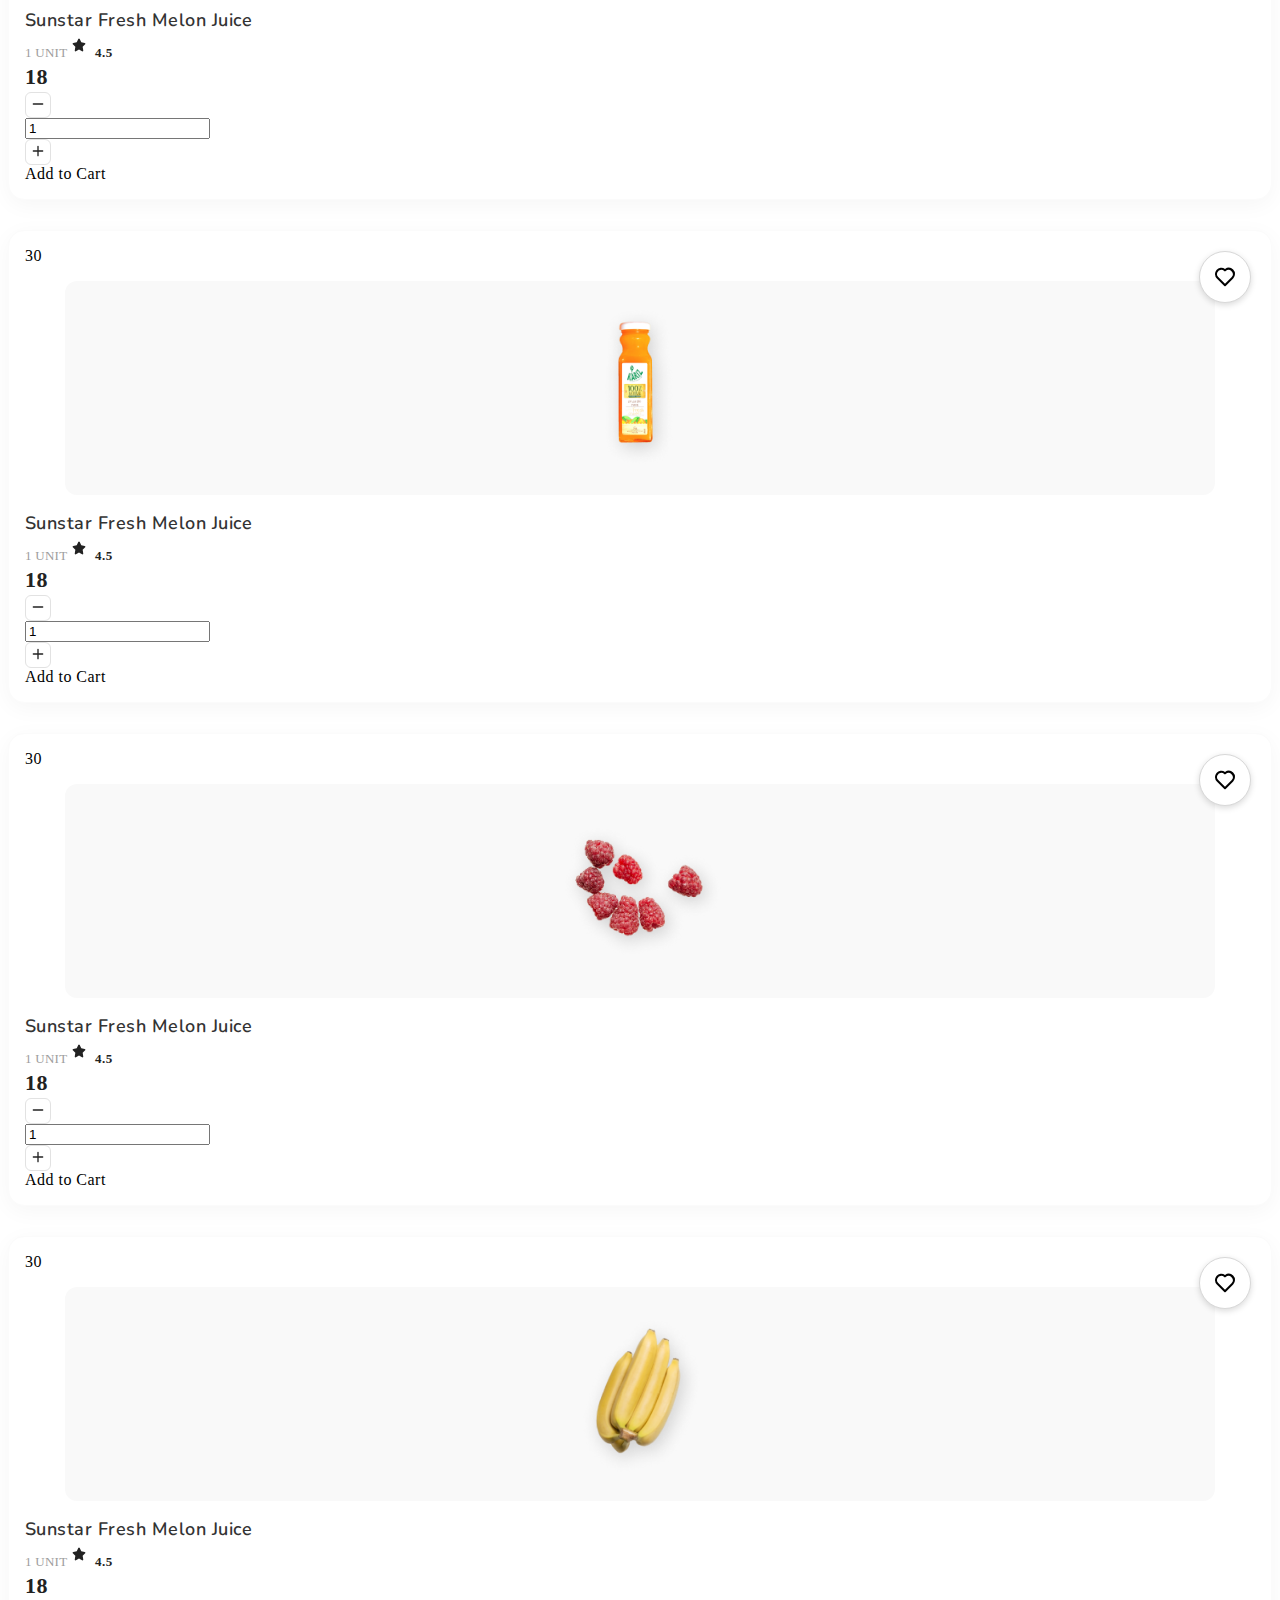
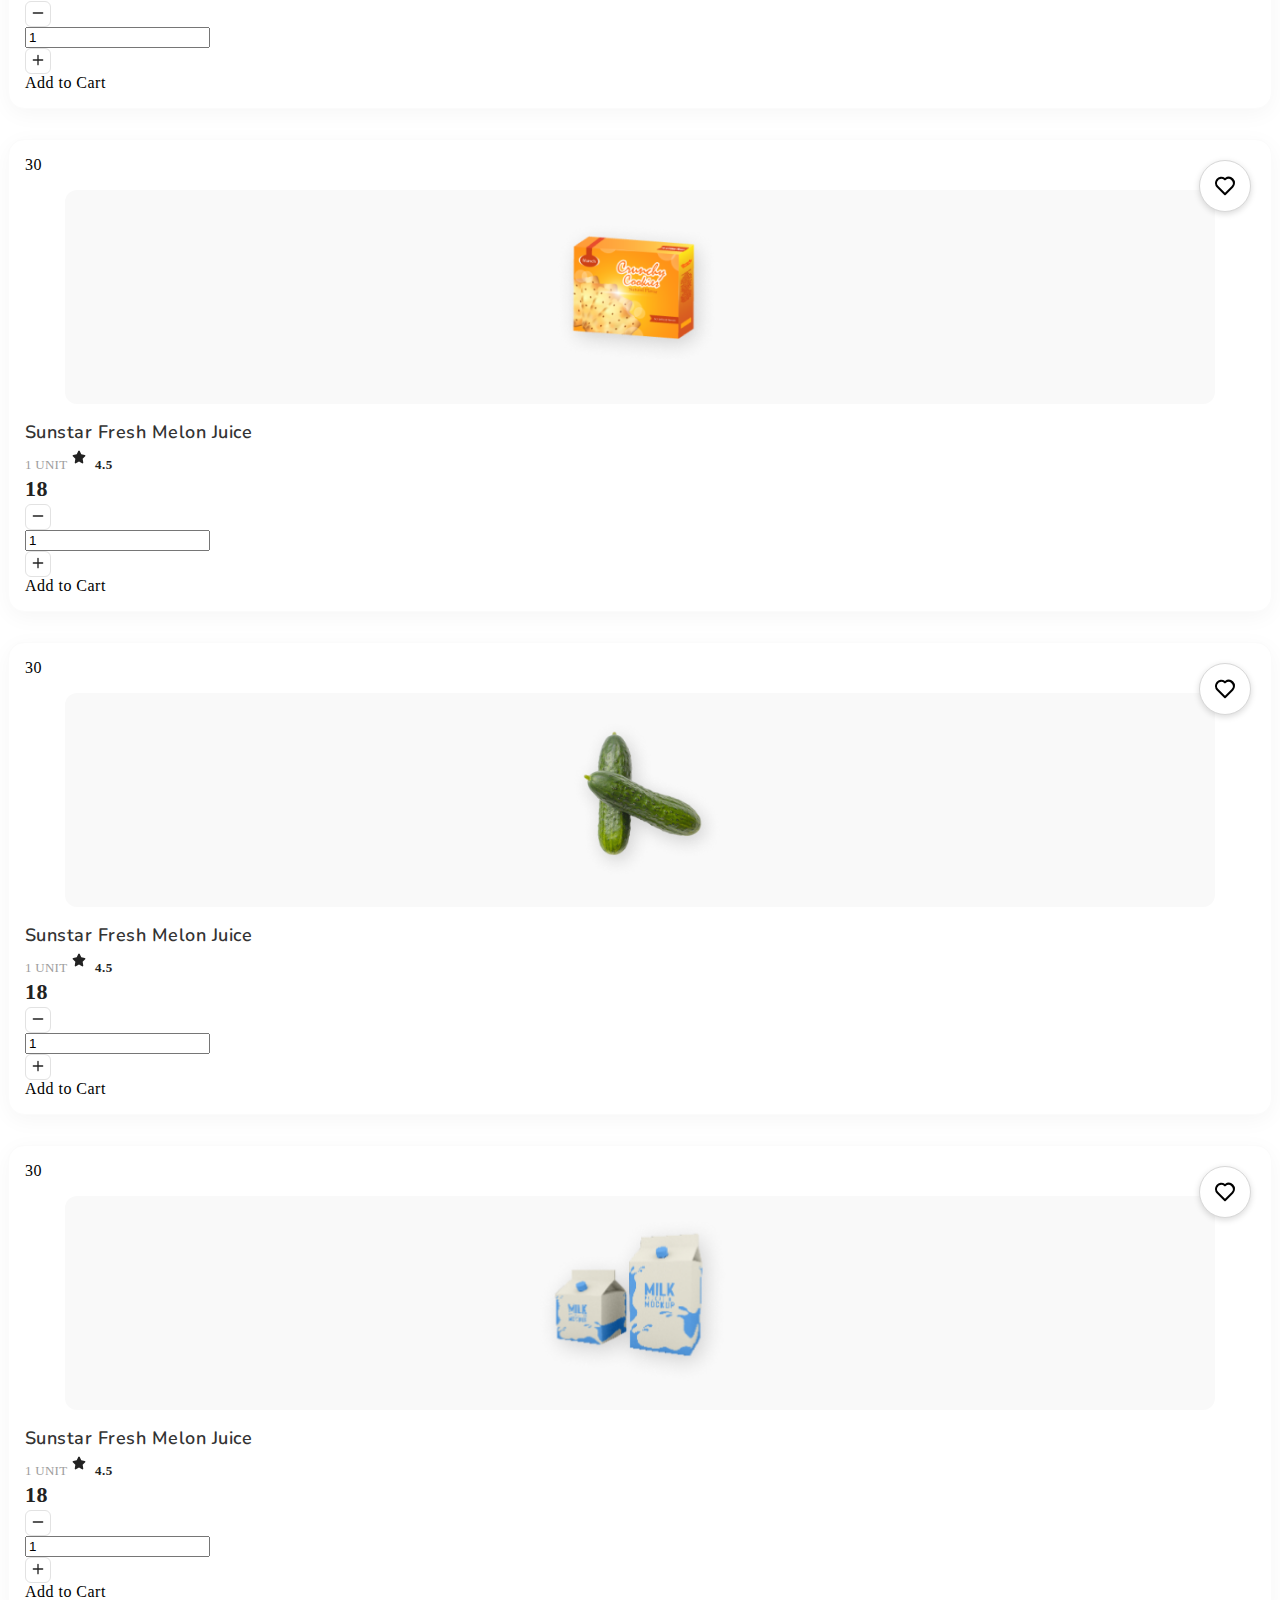
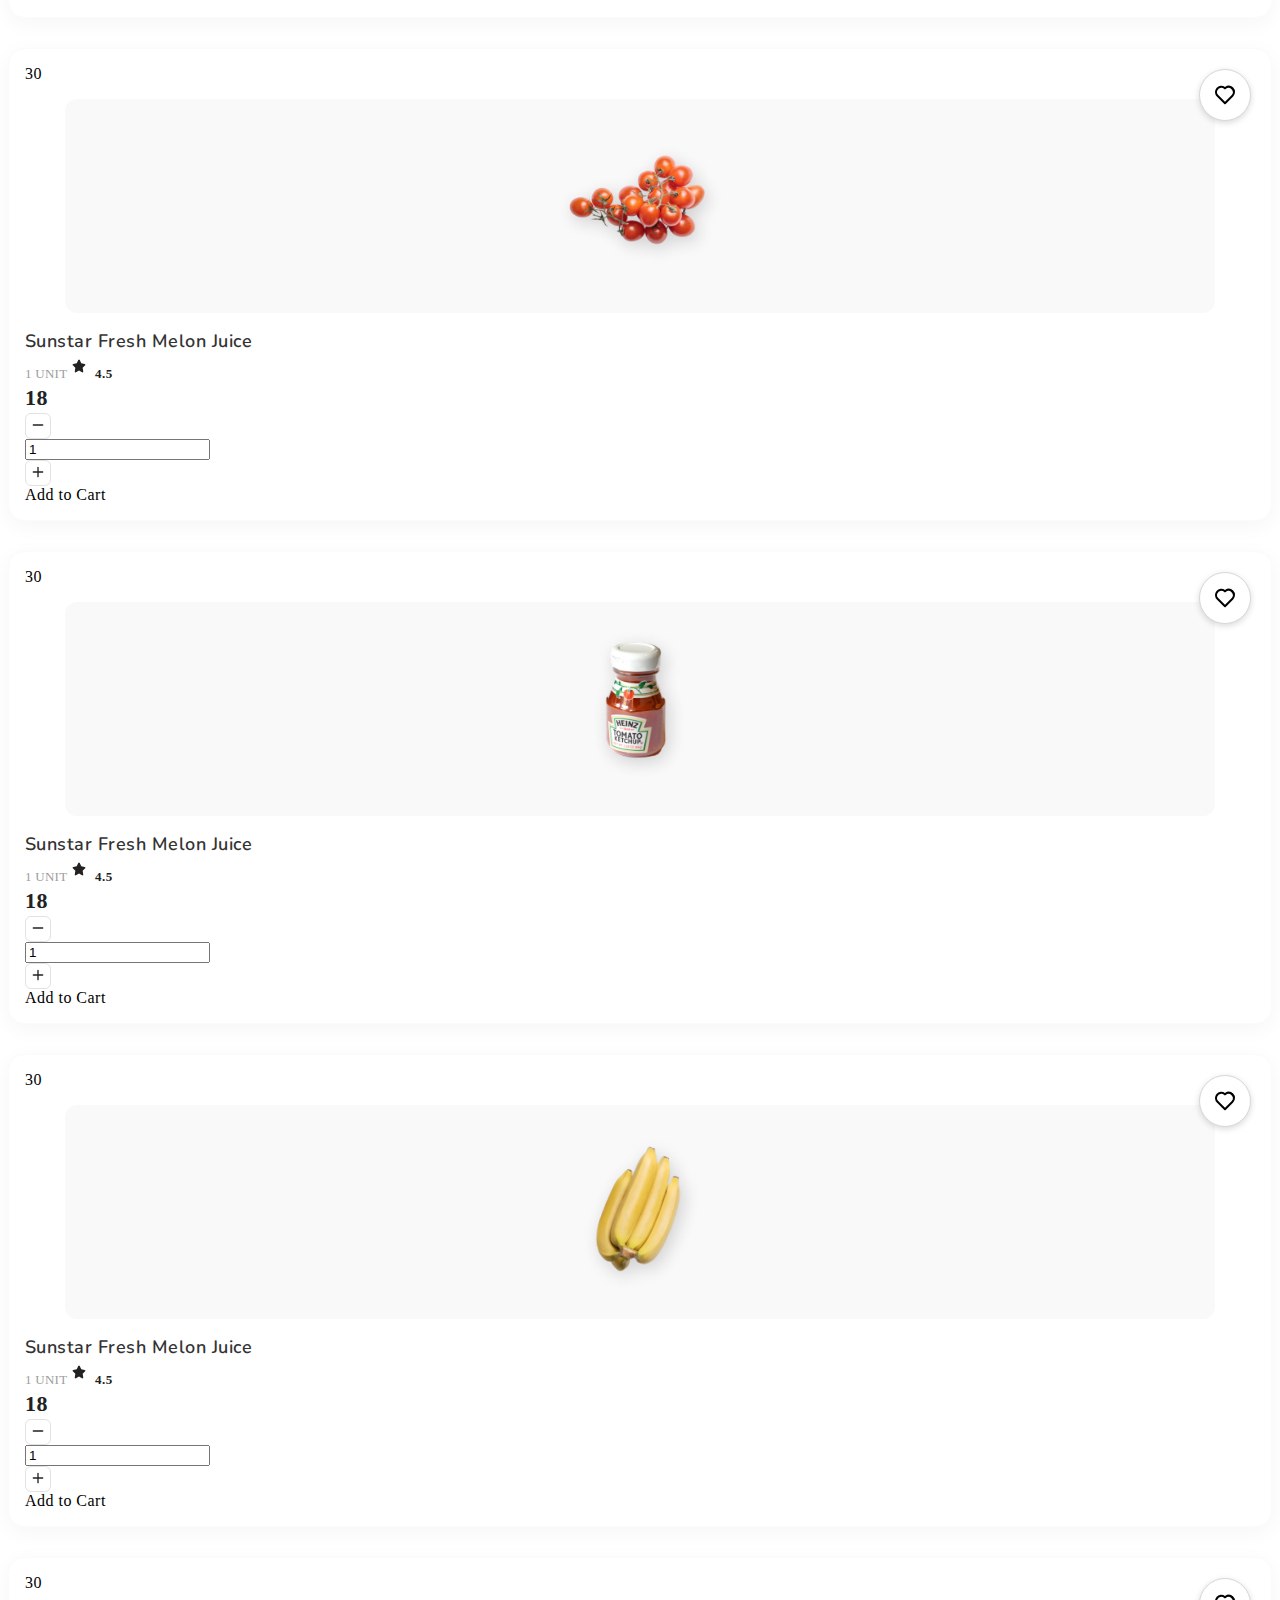
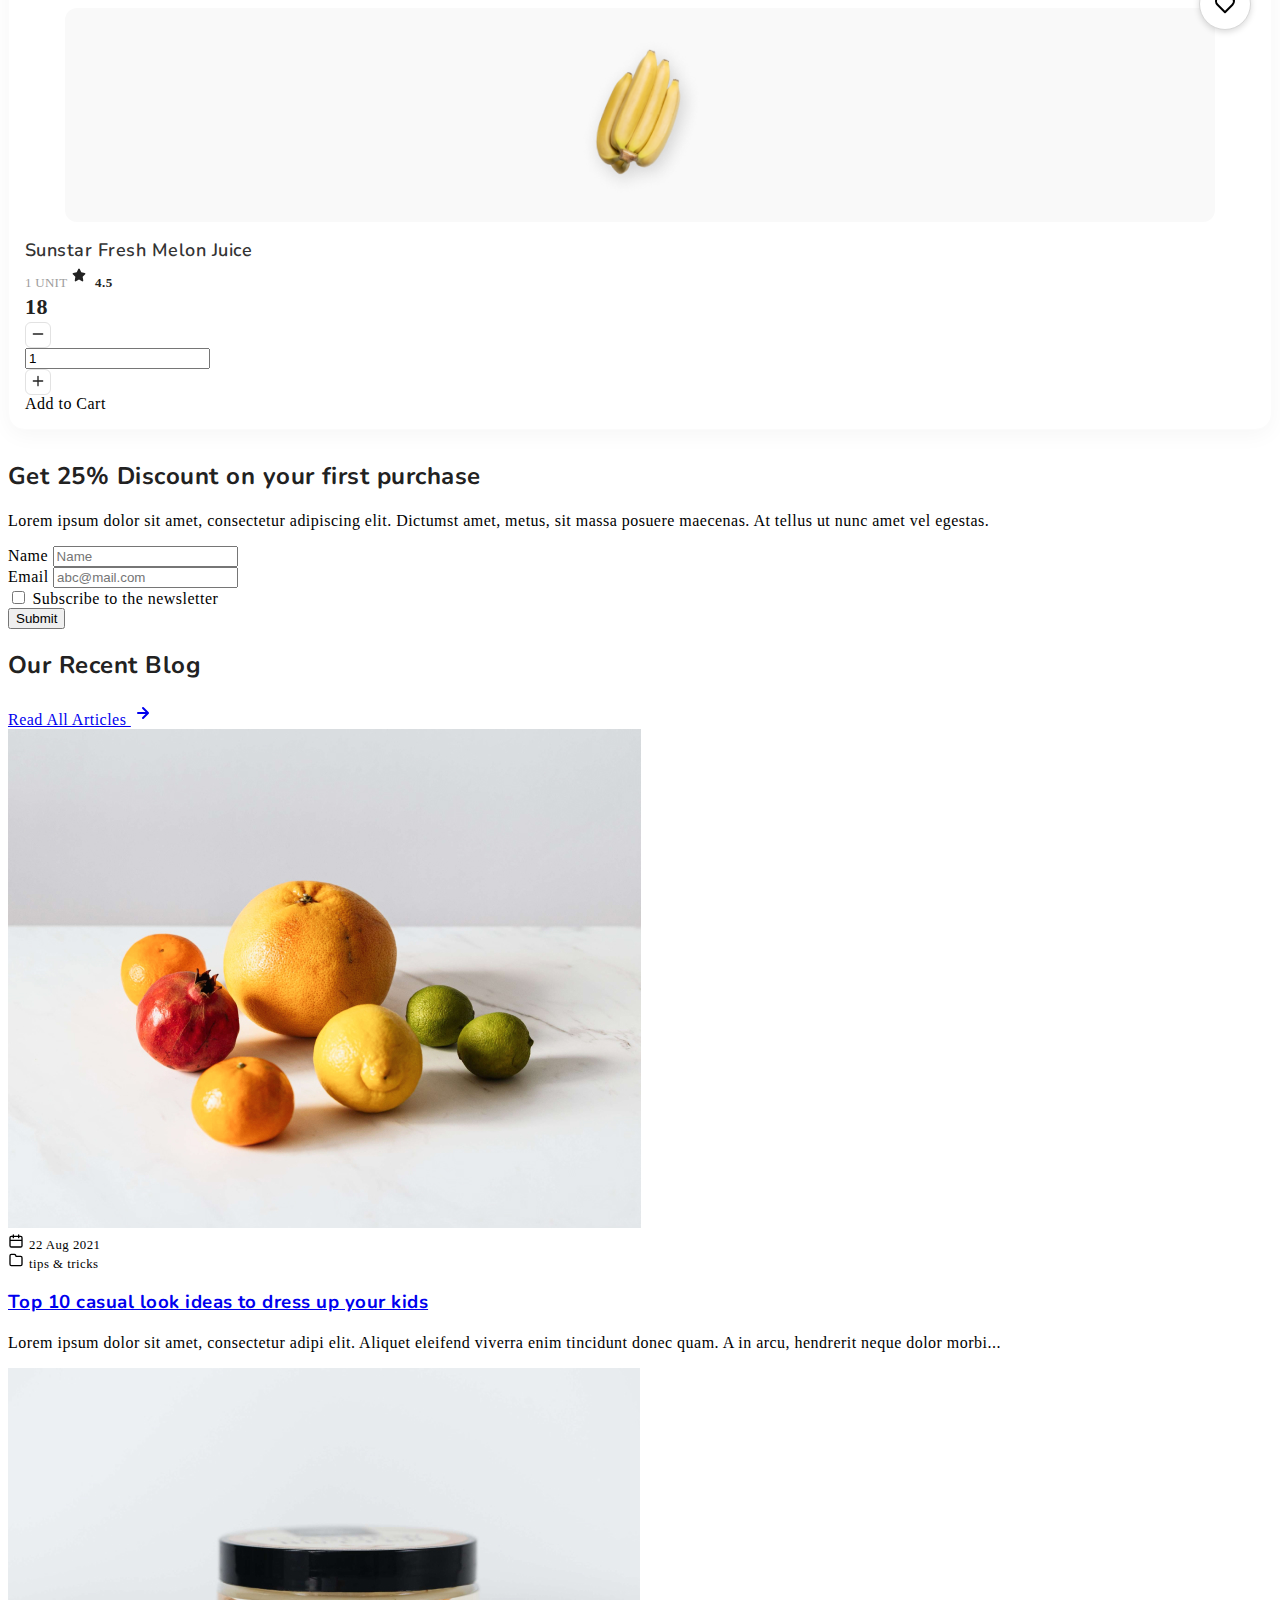
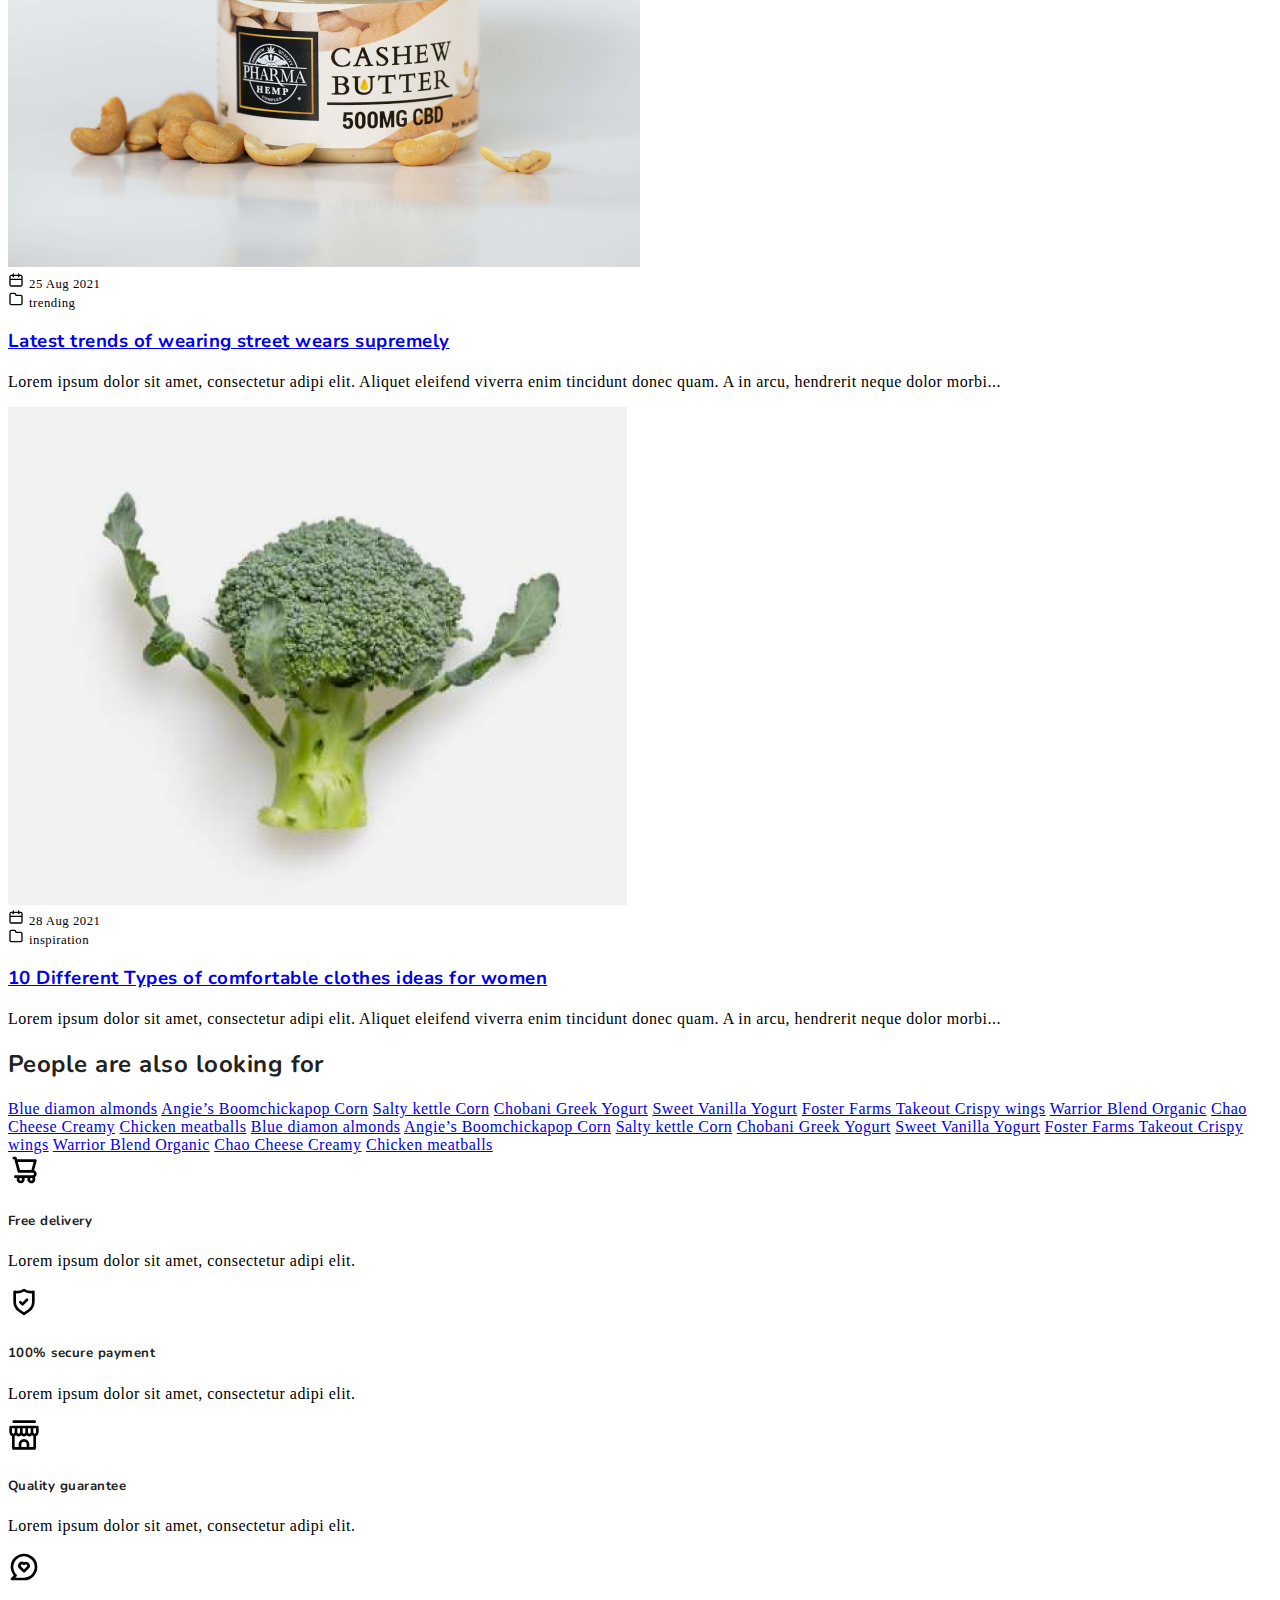
==== commit 929bd151: "feat: updeated cart form, discount form, fixed some bugs" ====
--- a/index.html
+++ b/index.html
@@ -99,7 +99,7 @@
   
           <button class="w-100 btn btn-primary btn-lg" type="submit">Continue to checkout</button>
 
-          <!-- form submit -->
+          <!-- cart form submit -->
       <form class="user-form bg-light mt-4">
         <h5 class="text-center mb-3">Enter your details</h5>
         <div class="mb-3">
@@ -475,7 +475,7 @@
                 <p>Lorem ipsum dolor sit amet, consectetur adipiscing elit. Dictumst amet, metus, sit massa posuere maecenas. At tellus ut nunc amet vel egestas.</p>
               </div>
               <div class="col-md-6 p-5">
-                <form>
+                <form class='discount-form'>
                   <div class="mb-3">
                     <label for="name" class="form-label">Name</label>
                     <input type="text"
